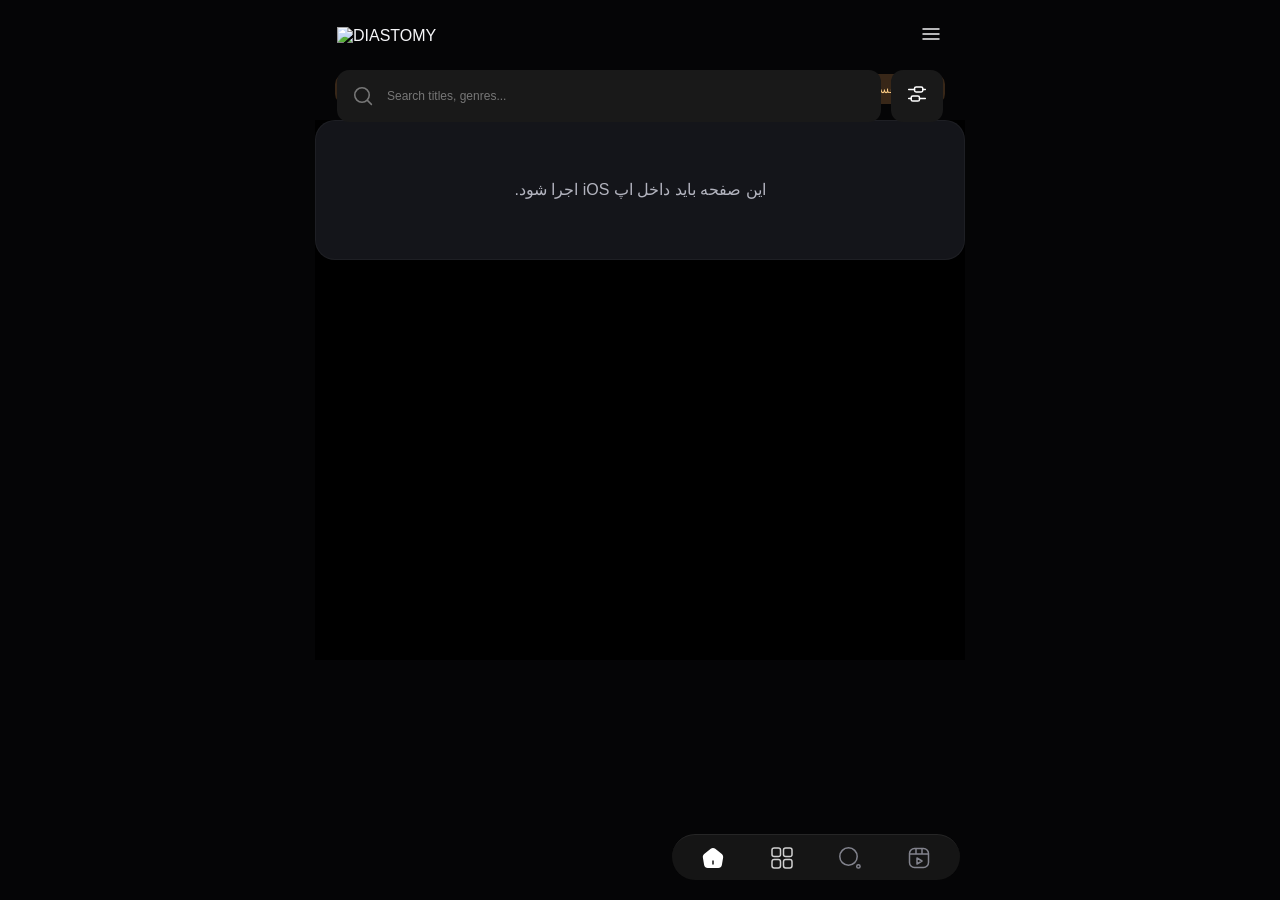
==== Diastomy/Web/index.html @ 2a513460 "Apply PWA layouts to bundled internal screens" ====
<!doctype html>
<html lang="fa" dir="rtl" class="dmf3-active dm-pwa-standalone">
<head>
<meta charset="utf-8"><meta name="viewport" content="width=device-width,initial-scale=1,viewport-fit=cover">
<meta name="color-scheme" content="dark">
<meta http-equiv="Content-Security-Policy" content="default-src 'none'; script-src 'self'; style-src 'self'; font-src 'self'; img-src 'self' https: data:; connect-src 'none'; media-src 'none'; object-src 'none'; base-uri 'none'; form-action 'none'">
<title>دیاستومی</title><link rel="stylesheet" href="app.css"><link rel="stylesheet" href="pwa-source.css"><link rel="stylesheet" href="pwa-pages.css"><link rel="stylesheet" href="pwa-local.css"><script defer src="pwa-shell.js"></script><script defer src="pwa-ui.js"></script><script defer src="app.js"></script>
</head>
<body>
<div id="pwa-sprite" hidden></div><div class="dmf3-root"><div id="pwa-header"></div>
<div id="connection" role="status" hidden>آفلاین هستید؛ صفحات و اطلاعات ذخیره‌شده در دسترس‌اند.</div>
<main id="app" tabindex="-1" aria-live="polite"></main>
<div id="pwa-nav"></div></div>
<div id="toast" role="status" hidden></div>
</body></html>
---- Diastomy/Web/app.css ----
@font-face{font-family:Yekan;src:url('assets/Yekan.woff2') format('woff2');font-display:swap}*{box-sizing:border-box}html{background:#090a0d;color:#f6f6f8;font-family:Yekan,sans-serif;-webkit-text-size-adjust:100%}body{margin:0}button,input,select,textarea{font:inherit}a{color:inherit;text-decoration:none}button,a,input,select,textarea{-webkit-tap-highlight-color:transparent}button,a{touch-action:manipulation}button{cursor:pointer}header{height:calc(66px + env(safe-area-inset-top));padding:calc(14px + env(safe-area-inset-top)) 22px 14px;display:flex;align-items:center;justify-content:space-between;background:#090a0df2;position:sticky;top:0;z-index:5;border-bottom:1px solid #ffffff09}.logo{width:108px;height:28px;object-fit:contain}.header-actions{display:flex;gap:22px;font-size:28px}main{max-width:1100px;margin:auto;min-height:65vh;padding:20px 20px calc(105px + env(safe-area-inset-bottom))}nav{position:fixed;z-index:8;bottom:0;left:0;right:0;display:flex;justify-content:space-around;padding:11px 7px calc(10px + env(safe-area-inset-bottom));background:#101115f5;border-top:1px solid #ffffff12;backdrop-filter:blur(18px)}nav a{display:grid;gap:3px;justify-items:center;font-size:25px;color:#82838d;min-width:58px}nav span{font-size:11px}nav a.active{color:#f4f4f6}nav a.active:first-letter{color:#dd0202}h1{font-size:26px;margin:0 0 20px}h2{font-size:19px;margin:28px 0 14px}h3{font-size:16px}p{line-height:1.9;color:#b3b4bf}small,.muted{color:#9698a8}.hero{display:flex;overflow:auto;scroll-snap-type:x mandatory;gap:15px;margin:0 -6px 28px;scrollbar-width:none}.hero-item{flex:0 0 90%;height:430px;position:relative;overflow:hidden;border-radius:25px;scroll-snap-align:center;background:linear-gradient(120deg,#3d0d15,#131825)}.hero-item>img{width:100%;height:100%;object-fit:cover}.hero-copy{position:absolute;inset:auto 0 0;padding:80px 22px 24px;background:linear-gradient(transparent,#08090ae8 55%)}.hero-copy h2{margin:0 0 9px;font-size:27px}.badge{display:inline-block;background:#ffffff16;padding:3px 9px;border-radius:7px;font-size:12px;color:#d5d5dd}.rail{display:flex;overflow:auto;gap:13px;padding-bottom:8px;scrollbar-width:none}.card{display:block;flex:0 0 135px;min-width:0}.poster{width:100%;aspect-ratio:2/3;background:linear-gradient(145deg,#28262b,#15151a);border-radius:14px;overflow:hidden}.poster img{width:100%;height:100%;object-fit:cover;display:block}.card-title{font-size:13px;line-height:1.7;display:block;margin-top:8px;overflow:hidden;text-overflow:ellipsis;white-space:nowrap}.meta{font-size:12px;color:#989aa6;margin:4px 0}.rating{color:#f3c668}.grid{display:grid;grid-template-columns:repeat(3,minmax(0,1fr));gap:20px 12px}.grid .card{width:100%}.chips{display:flex;gap:8px;flex-wrap:wrap;margin:15px 0 24px}.chip,.button,button{border:1px solid #ffffff12;border-radius:12px;padding:11px 16px;background:#1b1c22;color:#f2f2f4;text-align:center}.chip.active,.primary{background:#dd0202!important;border-color:#dd0202!important;color:#fff}.button{display:inline-block}.wide{width:100%;margin:8px 0}.actions{display:flex;gap:10px;flex-wrap:wrap}.actions>*{flex:1}form{display:grid;gap:14px;margin:18px 0}label{display:grid;gap:8px;font-size:14px}input,select,textarea{width:100%;border:1px solid #ffffff18;background:#16171d;color:#fff;border-radius:12px;padding:14px;outline-offset:3px}input:focus,select:focus,textarea:focus{outline:2px solid #dd0202}textarea{min-height:110px}input[type=checkbox]{width:auto}input[type=password],input[type=email],input[type=tel]{direction:ltr;text-align:right}.empty,.panel{background:#14151a;border:1px solid #ffffff0b;border-radius:20px;padding:22px;margin:16px 0}.empty{text-align:center;padding:38px 20px}.error{color:#ff9494}.status{font-size:13px;padding:10px 0;color:#a6a8b4}.detail-banner{width:calc(100% + 40px);height:330px;margin:-20px -20px 0;object-fit:cover;mask-image:linear-gradient(#000 65%,transparent)}.detail-heading{margin-top:-45px;position:relative}.description{white-space:pre-line}.person{width:92px;flex:0 0 92px;text-align:center}.person img{width:90px;height:90px;border-radius:50%;object-fit:cover;background:#24252b}.menu{display:grid;gap:10px}.menu a{padding:18px;border:1px solid #ffffff0b;background:#15161c;border-radius:14px}.row{display:flex;align-items:center;justify-content:space-between;gap:10px}.message{padding:15px;background:#20212a;border-radius:15px;margin:10px 0}.message.operator{background:#351318}.message p{margin:5px 0;white-space:pre-wrap;color:#e7e7ed}.back{display:inline-block;margin-bottom:18px;color:#c1c2cb}#connection{font-size:12px;padding:8px 18px;background:#382718;color:#f8c982}#toast{position:fixed;bottom:calc(95px + env(safe-area-inset-bottom));left:20px;right:20px;z-index:12;background:#35363f;border:1px solid #ffffff20;border-radius:14px;padding:16px;text-align:center}button:disabled{opacity:.5}.loading{height:300px;background:linear-gradient(100deg,#15161b,#20212a,#15161b);border-radius:22px}details{margin:12px 0;border:1px solid #ffffff12;border-radius:14px;padding:16px}summary{cursor:pointer}.season{display:grid;gap:10px;margin-top:12px}.device{padding:13px 0;border-bottom:1px solid #ffffff0c}.avatar{width:60px;height:60px;border-radius:50%;object-fit:cover}.check{display:flex;gap:10px;align-items:center}.footer-note{font-size:12px;margin-top:28px}.search-form{grid-template-columns:1fr auto}.search-form input{min-width:0}@media(min-width:700px){.grid{grid-template-columns:repeat(5,minmax(0,1fr))}.hero-item{flex-basis:55%;height:440px}.card{flex-basis:165px}main{padding-top:30px}nav{max-width:650px;margin:auto;border-radius:22px 22px 0 0}.detail-banner{height:450px}.form-panel{max-width:480px;margin:auto}}@media(prefers-reduced-motion:no-preference){.loading{animation:pulse 1.3s infinite alternate}@keyframes pulse{to{opacity:.4}}}
---- Diastomy/Web/pwa-source.css ----
/* Independent namespace: old coverflow/PWA patches cannot own this rail. */
.nyx-prime-hero{--peek:5vw;--gap:12px;position:relative;width:100%;margin:12px 0 24px;color:#fff;font-family:inherit;direction:ltr;isolation:isolate}
.nyx-prime-hero *{box-sizing:border-box}
.nyx-prime-hero .nyx-prime-rail{position:relative;display:flex;gap:var(--gap);width:100%;margin:0;padding:14px var(--peek) 18px;list-style:none;overflow-x:auto;overflow-y:hidden;scroll-snap-type:x mandatory;scroll-padding-inline:var(--peek);overscroll-behavior-x:contain;touch-action:pan-x pan-y;direction:ltr;scrollbar-width:none;-webkit-overflow-scrolling:touch}
.nyx-prime-rail::-webkit-scrollbar{display:none}
.nyx-prime-hero .nyx-prime-slide{position:relative;flex:0 0 100%;min-width:0;margin:0;padding:0;scroll-snap-align:center;scroll-snap-stop:always;list-style:none}
.nyx-prime-hero .nyx-prime-card{position:relative;display:block;width:100%;height:clamp(310px,77vw,510px);overflow:hidden;border-radius:20px;background:#020914;color:#fff;text-decoration:none;box-shadow:0 8px 16px rgba(0,0,0,.36),inset 0 0 0 1px rgba(255,255,255,.07);-webkit-user-select:none;user-select:none;-webkit-user-drag:none}
.nyx-prime-hero .nyx-prime-picture{position:absolute;inset:0;display:block}
.nyx-prime-hero .nyx-prime-picture img{display:block;width:100%;height:100%;object-fit:cover;object-position:center 30%;pointer-events:none}
.nyx-prime-hero .nyx-prime-shade{position:absolute;inset:0;pointer-events:none;background:linear-gradient(0deg,#020914 0%,rgba(2,9,20,.98) 12%,rgba(2,9,20,.76) 31%,rgba(2,9,20,.22) 53%,transparent 74%),linear-gradient(90deg,rgba(2,9,20,.18),transparent 60%);border-radius:inherit;box-shadow:inset 0 0 0 1px rgba(255,255,255,.05)}
.nyx-prime-hero .nyx-prime-copy{position:absolute;bottom:22px;left:20px;right:20px;display:flex;flex-direction:column;align-items:flex-start;gap:13px;text-align:left}
.nyx-prime-hero .nyx-prime-copy h2{max-width:calc(100% - 64px);margin:0;color:#fff;font-size:clamp(25px,6.3vw,44px);font-weight:800;line-height:1.14;letter-spacing:-.6px;text-wrap:balance;text-shadow:0 2px 8px rgba(0,0,0,.3)}
.nyx-prime-hero .nyx-prime-brand{position:absolute;right:18px;bottom:119px;width:66px;height:auto;object-fit:contain;opacity:.95;pointer-events:none}
.nyx-prime-hero .nyx-prime-meta{display:flex;flex-wrap:wrap;align-items:center;gap:8px 11px;color:#b7bac1;font-size:clamp(11px,3.15vw,17px);line-height:1.45}
.nyx-prime-hero .nyx-prime-age{display:inline-flex;align-items:center;justify-content:center;padding:1px 6px;border-radius:5px;background:#363c46;color:#f5f5f5;font-weight:700}
.nyx-prime-hero .nyx-prime-premium{display:flex;align-items:center;gap:8px;color:#f4f4f5;font-size:clamp(13px,3.65vw,19px);line-height:1.3}
.nyx-prime-hero .nyx-prime-check{display:inline-flex;align-items:center;justify-content:center;width:19px;height:19px;border-radius:50%;background:#168bff;color:#02172e;font-family:Arial,sans-serif;font-size:15px;font-weight:900}
.nyx-prime-hero .nyx-prime-dots{display:flex;justify-content:center;align-items:center;gap:8px;min-height:22px;direction:ltr}
.nyx-prime-hero .nyx-prime-dot{appearance:none;display:block;width:8px;height:8px;min-width:8px;margin:0;padding:0;border:0;border-radius:20px;background:#5b6470;cursor:pointer;transition:width .22s ease,background .22s ease}
.nyx-prime-hero .nyx-prime-dot[aria-current=true]{width:26px;background:#fff}
.nyx-prime-hero .nyx-prime-arrow{position:absolute;top:45%;width:40px;height:48px;border:1px solid #ffffff24;border-radius:12px;background:#020914a6;color:#fff;font-size:32px;line-height:1;cursor:pointer}
.nyx-prime-prev{left:12px}.nyx-prime-next{right:12px}
.nyx-prime-rail:focus-visible,.nyx-prime-card:focus-visible,.nyx-prime-dot:focus-visible{outline:2px solid #168bff;outline-offset:3px}
@media(max-width:767px){.nyx-prime-hero .nyx-prime-arrow{display:none}}
@media(min-width:768px){.nyx-prime-hero{--peek:9vw;--gap:20px}.nyx-prime-hero .nyx-prime-card{height:clamp(380px,40vw,620px);border-radius:26px}.nyx-prime-hero .nyx-prime-copy{left:38px;right:38px;bottom:35px;gap:18px}.nyx-prime-hero .nyx-prime-copy h2{font-size:clamp(36px,4.6vw,68px)}.nyx-prime-hero .nyx-prime-brand{width:95px;right:38px;bottom:145px}}
@media(prefers-reduced-motion:reduce){.nyx-prime-hero .nyx-prime-dot{transition:none}}

/* V8.1: reference proportions, neutral edges and Latin numerals. */
@font-face{font-family:NyxHeroInter;src:url("/static/public/assets/fonts/Inter.woff2") format('woff2');font-weight:100 900;font-style:normal;font-display:swap}
html.dm-pwa-standalone .nyx-prime-hero{font-family:NyxHeroInter,Arial,sans-serif}
html.dm-pwa-standalone .nyx-prime-hero .nyx-prime-card{box-shadow:none;border:0}
html.dm-pwa-standalone .nyx-prime-hero .nyx-prime-shade{box-shadow:none;background:linear-gradient(0deg,#020914 0%,rgba(2,9,20,.96) 15%,rgba(2,9,20,.58) 38%,rgba(2,9,20,.08) 62%,transparent 80%)}
html.dm-pwa-standalone .nyx-prime-hero .nyx-prime-copy h2{text-shadow:none;font-family:NyxHeroInter,Arial,sans-serif;font-weight:800;letter-spacing:-.7px}
html.dm-pwa-standalone .nyx-prime-hero .nyx-prime-meta{font-family:NyxHeroInter,Arial,sans-serif;font-variant-numeric:lining-nums tabular-nums;font-weight:400}
html.dm-pwa-standalone .nyx-prime-hero .nyx-prime-dot{width:var(--dot-width,5px);min-width:0;height:var(--dot-height,5px);background:var(--dot-color,#5b6470);transition:width .12s linear,height .12s linear,background .12s linear}
html.dm-pwa-standalone .nyx-prime-hero .nyx-prime-dot[aria-current=true]{width:var(--dot-width,18px);background:var(--dot-color,#fff)}
@media(max-width:767px){
html.dm-pwa-standalone .nyx-prime-hero{--peek:2.5vw;--gap:10px;margin:8px 0 22px}
html.dm-pwa-standalone .nyx-prime-hero .nyx-prime-rail{padding-top:0;padding-bottom:8px}
html.dm-pwa-standalone .nyx-prime-hero .nyx-prime-card{height:auto;aspect-ratio:1.48;border-radius:16px}
html.dm-pwa-standalone .nyx-prime-hero .nyx-prime-picture img{object-position:center 35%}
html.dm-pwa-standalone .nyx-prime-hero .nyx-prime-copy{left:16px;right:16px;bottom:18px;gap:7px}
html.dm-pwa-standalone .nyx-prime-hero .nyx-prime-copy h2{font-size:clamp(22px,6.7vw,34px);line-height:1.13;max-width:calc(100% - 52px);display:-webkit-box;-webkit-box-orient:vertical;-webkit-line-clamp:2;overflow:hidden}
html.dm-pwa-standalone .nyx-prime-hero .nyx-prime-meta{gap:5px 8px;font-size:clamp(9px,2.8vw,14px);line-height:1.25}
html.dm-pwa-standalone .nyx-prime-hero .nyx-prime-age{padding:1px 4px;border-radius:3px}
html.dm-pwa-standalone .nyx-prime-hero .nyx-prime-premium{font-size:clamp(10px,3vw,15px);gap:6px}
html.dm-pwa-standalone .nyx-prime-hero .nyx-prime-check{width:13px;height:13px;font-size:11px}
html.dm-pwa-standalone .nyx-prime-hero .nyx-prime-brand{right:16px;bottom:68px;width:52px}
html.dm-pwa-standalone .nyx-prime-hero .nyx-prime-dots{gap:6px;min-height:20px}
}
/* V8.3 standalone full-bleed hero. The lower edge merges into the page. */
html.dm-pwa-standalone body[data-page="home"] .nyx-prime-hero{--peek:0px!important;--gap:0px!important;--nyx-hero-bg:#000;width:100vw!important;max-width:none!important;position:relative!important;left:auto!important;margin-left:calc(50% - 50vw)!important;margin-right:calc(50% - 50vw)!important;margin-top:8px!important;margin-bottom:24px!important;padding:0!important;background:var(--nyx-hero-bg)!important;border:0!important;box-shadow:none!important;overflow:hidden!important}
html.dm-pwa-standalone body[data-page="home"] .nyx-prime-hero .nyx-prime-rail{width:100%!important;max-width:none!important;gap:0!important;padding:0!important;margin:0!important;scroll-padding:0!important;align-items:stretch!important;background:transparent!important}
html.dm-pwa-standalone body[data-page="home"] .nyx-prime-hero .nyx-prime-slide{flex:0 0 100%!important;width:100%!important;min-width:100%!important;max-width:100%!important;margin:0!important;padding:0!important;transform:none!important}
html.dm-pwa-standalone body[data-page="home"] .nyx-prime-hero .nyx-prime-card{height:clamp(300px,72vw,560px)!important;aspect-ratio:auto!important;width:100%!important;margin:0!important;border:0!important;border-radius:0!important;background:transparent!important;box-shadow:none!important;outline:none!important}
html.dm-pwa-standalone body[data-page="home"] .nyx-prime-hero .nyx-prime-card:focus-visible{outline:2px solid #168bff!important;outline-offset:-2px!important}
html.dm-pwa-standalone body[data-page="home"] .nyx-prime-hero .nyx-prime-picture{inset:0 0 0!important;border-radius:20px 20px 0 0!important;overflow:hidden!important;-webkit-mask-image:linear-gradient(to bottom,#000 0%,#000 35%,rgba(0,0,0,.8) 58%,rgba(0,0,0,.18) 82%,transparent 100%)!important;mask-image:linear-gradient(to bottom,#000 0%,#000 35%,rgba(0,0,0,.8) 58%,rgba(0,0,0,.18) 82%,transparent 100%)!important}
html.dm-pwa-standalone body[data-page="home"] .nyx-prime-hero .nyx-prime-picture img{width:100%!important;height:100%!important;object-fit:cover!important;object-position:center 28%!important;border:0!important;box-shadow:none!important;border-radius:inherit!important}
html.dm-pwa-standalone body[data-page="home"] .nyx-prime-hero .nyx-prime-shade{border-radius:20px 20px 0 0!important;border:0!important;box-shadow:none!important;background:linear-gradient(90deg,rgba(0,0,0,.32),transparent 22%,transparent 78%,rgba(0,0,0,.30)),linear-gradient(0deg,#000 0%,rgba(0,0,0,.8) 18%,rgba(0,0,0,.15) 52%,transparent 78%)!important}
html.dm-pwa-standalone body[data-page="home"] .nyx-prime-hero .nyx-prime-copy{left:20px!important;right:20px!important;bottom:13px!important;gap:8px!important}
html.dm-pwa-standalone body[data-page="home"] .nyx-prime-hero .nyx-prime-copy h2{max-width:calc(100% - 65px)!important;font-size:clamp(24px,6.5vw,42px)!important;line-height:1.1!important;letter-spacing:-.7px!important;font-weight:800!important;text-shadow:none!important;display:-webkit-box!important;-webkit-line-clamp:2!important;-webkit-box-orient:vertical!important;overflow:hidden!important}
html.dm-pwa-standalone body[data-page="home"] .nyx-prime-hero .nyx-prime-brand{right:19px!important;bottom:108px!important;width:62px!important;filter:none!important}
html.dm-pwa-standalone body[data-page="home"] .nyx-prime-hero .nyx-prime-meta{font-size:clamp(10px,2.8vw,15px)!important;line-height:1.3!important;gap:6px 9px!important}
html.dm-pwa-standalone body[data-page="home"] .nyx-prime-hero .nyx-prime-premium{font-size:clamp(12px,3.4vw,18px)!important;gap:7px!important}
html.dm-pwa-standalone body[data-page="home"] .nyx-prime-hero .nyx-prime-check{width:16px!important;height:16px!important;font:900 13px/1 Arial,sans-serif!important;color:#001830!important}
html.dm-pwa-standalone body[data-page="home"] .nyx-prime-hero .nyx-prime-dots{min-height:30px!important;background:#000!important;gap:7px!important;margin:0!important}
.nyx-prime-trend{display:none}
html.dm-pwa-standalone body[data-page="home"] .nyx-prime-trend{display:flex!important;align-items:center!important;gap:8px!important;width:100%!important;font-size:11px!important;line-height:1.35!important}
html.dm-pwa-standalone body[data-page="home"] .nyx-prime-trend b{flex:none!important;padding:3px 6px!important;border-radius:5px!important;background:#fff!important;color:#000!important;font:800 10px/1.2 NyxHeroInter,Arial,sans-serif!important}
html.dm-pwa-standalone body[data-page="home"] .nyx-prime-trend span{color:#2fdf96!important;white-space:nowrap!important;overflow:hidden!important;text-overflow:ellipsis!important}

/* V8.8: rectangular artwork behind a dark frame with a rounded opening.
   The surrounding dark band overlays the SAME artwork; no clipped poster or glow copy. */
html.dm-pwa-standalone body[data-page="home"] .nyx-prime-hero .nyx-prime-card{width:100%!important;margin:0!important;overflow:hidden!important;border-radius:0!important;isolation:isolate;}
html.dm-pwa-standalone body[data-page="home"] .nyx-prime-hero .nyx-prime-picture{inset:0!important;border-radius:0!important;overflow:hidden!important;}
html.dm-pwa-standalone body[data-page="home"] .nyx-prime-hero .nyx-prime-picture img{border-radius:0!important;}
html.dm-pwa-standalone body[data-page="home"] .nyx-prime-hero .nyx-prime-shade{border-radius:0!important;}
html.dm-pwa-standalone body[data-page="home"] .nyx-prime-hero .nyx-prime-shade::before{content:"";position:absolute;inset:10px 10px -60px;border-radius:20px 20px 0 0;box-shadow:0 0 0 80px rgba(0,0,0,.92);pointer-events:none;}
html.dm-pwa-standalone body[data-page="home"] .nyx-prime-hero .nyx-prime-copy{left:30px!important;right:30px!important;}
html.dm-pwa-standalone body[data-page="home"] .nyx-prime-hero .nyx-prime-brand{right:29px!important;}

/* V8.10: draw the entire overlaid border in one SVG surface.
   Masking a box-shadow clips away its outside pixels, so the frame uses no CSS mask. */
html.dm-pwa-standalone body[data-page="home"] .nyx-prime-hero .nyx-prime-shade::before{content:""!important;position:absolute!important;inset:0!important;width:100%!important;height:100%!important;border-radius:0!important;box-shadow:none!important;-webkit-mask-image:none!important;mask-image:none!important;background-image:url("data:image/svg+xml,%3Csvg%20xmlns%3D%22http%3A%2F%2Fwww.w3.org%2F2000%2Fsvg%22%20viewBox%3D%220%200%20400%20400%22%20preserveAspectRatio%3D%22none%22%3E%3Cdefs%3E%3ClinearGradient%20id%3D%22fade%22%20x1%3D%220%22%20y1%3D%220%22%20x2%3D%220%22%20y2%3D%221%22%3E%3Cstop%20offset%3D%220%22%20stop-color%3D%22black%22%20stop-opacity%3D%22.96%22%2F%3E%3Cstop%20offset%3D%22.18%22%20stop-color%3D%22black%22%20stop-opacity%3D%22.96%22%2F%3E%3Cstop%20offset%3D%22.40%22%20stop-color%3D%22black%22%20stop-opacity%3D%22.5%22%2F%3E%3Cstop%20offset%3D%22.68%22%20stop-color%3D%22black%22%20stop-opacity%3D%220%22%2F%3E%3C%2FlinearGradient%3E%3C%2Fdefs%3E%3Cpath%20fill%3D%22url%28%23fade%29%22%20fill-rule%3D%22evenodd%22%20d%3D%22M0%200H400V400H0Z%20M30%2010H370Q390%2010%20390%2030V410H10V30Q10%2010%2030%2010Z%22%2F%3E%3C%2Fsvg%3E")!important;background-size:100% 100%!important;background-repeat:no-repeat!important;pointer-events:none!important;}

/* V8.12: disable all old shared header/hero ambient layers;
   own the neutral light inside the hero so it cannot illuminate the header. */
html.dm-pwa-standalone body[data-page="home"] main{background:#000!important;}
html.dm-pwa-standalone body[data-page="home"] .dm-home-intro-v19,
html.dm-pwa-standalone body[data-page="home"] .dm-home-hero-bridge{background:transparent!important;box-shadow:none!important;}
html.dm-pwa-standalone body[data-page="home"] .dm-home-intro-v19::before,
html.dm-pwa-standalone body[data-page="home"] .dm-home-intro-v19::after,
html.dm-pwa-standalone body[data-page="home"] .dm-home-shell-v3::before,
html.dm-pwa-standalone body[data-page="home"] .dm-home-shell-v3::after,
html.dm-pwa-standalone body[data-page="home"] .dm-home-hero-bridge::before,
html.dm-pwa-standalone body[data-page="home"] .dm-home-hero-bridge::after{content:none!important;display:none!important;background:none!important;box-shadow:none!important;filter:none!important;}
html.dm-pwa-standalone body[data-page="home"] .nyx-prime-hero::before{content:""!important;display:block!important;position:absolute!important;inset:0 0 auto!important;height:18px!important;z-index:2!important;pointer-events:none!important;background:radial-gradient(ellipse at 50% 0%,rgba(255,255,255,.07),transparent 72%)!important;filter:none!important;box-shadow:none!important;}

/* V8.13: lower brand, compact premium text, font-independent checkmark. */
.nyx-prime-check-svg{display:none;}
html.dm-pwa-standalone body[data-page="home"] .nyx-prime-hero .nyx-prime-brand{bottom:53px!important;}
html.dm-pwa-standalone body[data-page="home"] .nyx-prime-hero .nyx-prime-premium{font-family:NyxHeroInter,Arial,sans-serif!important;font-size:clamp(11px,3vw,16px)!important;line-height:1.35!important;gap:7px!important;}
html.dm-pwa-standalone body[data-page="home"] .nyx-prime-hero .nyx-prime-check{width:14px!important;height:14px!important;min-width:14px!important;flex:0 0 14px!important;padding:0!important;overflow:visible!important;background:transparent!important;}
html.dm-pwa-standalone body[data-page="home"] .nyx-prime-hero .nyx-prime-check-glyph{display:none!important;}
html.dm-pwa-standalone body[data-page="home"] .nyx-prime-hero .nyx-prime-check-svg{display:block!important;width:14px!important;height:14px!important;min-width:14px!important;opacity:1!important;visibility:visible!important;transform:none!important;filter:none!important;}
html.dm-pwa-standalone body[data-page="home"] .nyx-prime-hero .nyx-prime-check-svg path{fill:none!important;stroke:#001830!important;stroke-width:2.4!important;opacity:1!important;visibility:visible!important;}
html.dm-pwa-standalone body[data-page="home"] .nyx-prime-hero .nyx-prime-check-svg circle{fill:#168bff!important;opacity:1!important;}

/* Keep long catalogue titles inside the mobile hero, independent of old layout variants. */
@media(max-width:767px){
html body[data-page=home] section.nyx-prime-hero.nyx-prime-hero .nyx-prime-card .nyx-prime-copy{position:absolute!important;inset:auto 24px 18px!important;width:auto!important;max-width:none!important;height:auto!important;min-height:0!important;max-height:none!important;margin:0!important;padding:0!important;transform:none!important;display:flex!important;flex-direction:column!important;align-items:flex-start!important;gap:6px!important;text-align:left!important}
html body[data-page=home] section.nyx-prime-hero.nyx-prime-hero .nyx-prime-card .nyx-prime-copy h2{position:static!important;inset:auto!important;width:100%!important;max-width:100%!important;height:auto!important;min-height:0!important;max-height:2.4em!important;margin:0!important;padding:0!important;font-size:clamp(18px,5.3vw,24px)!important;line-height:1.18!important;letter-spacing:-.35px!important;white-space:normal!important;overflow-wrap:anywhere!important;text-overflow:clip!important;display:-webkit-box!important;-webkit-box-orient:vertical!important;-webkit-line-clamp:2!important;overflow:hidden!important;text-wrap:balance!important}
html body[data-page=home] section.nyx-prime-hero.nyx-prime-hero .nyx-prime-card .nyx-prime-copy :is(.nyx-prime-meta,.nyx-prime-trend,.nyx-prime-premium){position:static!important;inset:auto!important;width:auto!important;max-width:100%!important;height:auto!important;margin:0!important;padding:0!important;display:flex!important;align-items:center!important;gap:5px!important;line-height:1.35!important}
html body[data-page=home] section.nyx-prime-hero.nyx-prime-hero .nyx-prime-card .nyx-prime-meta{flex-wrap:wrap!important;font-size:10px!important}
html body[data-page=home] section.nyx-prime-hero.nyx-prime-hero .nyx-prime-card .nyx-prime-genres{min-width:0!important;max-width:100%!important;overflow:hidden!important;font-size:inherit!important}
html body[data-page=home] section.nyx-prime-hero.nyx-prime-hero .nyx-prime-card .nyx-prime-trend{font-size:10px!important;flex-wrap:wrap!important}
html body[data-page=home] section.nyx-prime-hero.nyx-prime-hero .nyx-prime-card .nyx-prime-premium{max-width:calc(100% - 72px)!important;font-size:11px!important;white-space:normal!important}
html body[data-page=home] section.nyx-prime-hero.nyx-prime-hero .nyx-prime-card .nyx-prime-brand{right:24px!important;bottom:20px!important;width:62px!important;height:auto!important}
}
@media(max-width:767px){
html body[data-page=home] section.nyx-prime-hero.nyx-prime-hero .nyx-prime-rail{box-sizing:border-box!important;gap:16px!important;padding:0!important;scroll-padding:0!important;scroll-snap-type:x mandatory!important;direction:ltr!important}
html body[data-page=home] section.nyx-prime-hero.nyx-prime-hero .nyx-prime-slide{box-sizing:border-box!important;flex:0 0 100%!important;width:100%!important;min-width:0!important;max-width:none!important;scroll-snap-align:center!important;scroll-snap-stop:always!important}
html body[data-page=home] section.nyx-prime-hero.nyx-prime-hero .nyx-prime-card{border-radius:20px!important;overflow:hidden!important;isolation:isolate!important;-webkit-mask-image:-webkit-radial-gradient(white,black)}
}

@media(max-width:767px){html body[data-page=home] section.nyx-prime-hero.nyx-prime-hero .nyx-prime-shade::before{content:none!important;display:none!important}}

@font-face{font-family:DM Yekan;src:url("/static/public/assets/fonts/YekanBakhFaNum-VF.woff2") format("woff2");font-style:normal;font-weight:100 900;font-display:swap}.dmf3-root{display:none}@media(max-width:767px){html.dmf3-active,html.dmf3-active body{margin:0!important;padding:0!important;background:#000!important;color:#fff!important;overflow-x:hidden!important}html.dmf3-active body:is([data-page=home],[data-page=search]){font-family:DM Yekan,Tahoma,Arial,sans-serif!important;padding-bottom:0!important}html.dmf3-active body:is([data-page=home],[data-page=search])>header,html.dmf3-active body:is([data-page=home],[data-page=search])>footer,html.dmf3-active body:is([data-page=home],[data-page=search]) .dmn-figma-wrap,html.dmf3-active body:is([data-page=home],[data-page=search]) .dm-pwa-v54-footer,html.dmf3-active body:is([data-page=home],[data-page=search]) .dm-pwa-footer-v4,html.dmf3-active body:is([data-page=home],[data-page=search]) .dm54-footer{display:none!important}html.dmf3-active body:is([data-page=home],[data-page=search]) main{display:block!important;margin:0!important;padding:0!important;background:#000!important;overflow:visible!important;width:100%!important;max-width:none!important}html.dmf3-active body:is([data-page=home],[data-page=search]) .dmf3-root{display:block!important;position:relative!important;width:100%!important;max-width:430px!important;min-height:100vh!important;margin:0 auto!important;padding:env(safe-area-inset-top,0px) 0 0!important;background:#000!important;overflow:hidden!important;isolation:isolate!important;box-sizing:border-box!important}html.dmf3-active body:is([data-page=home],[data-page=search]) .dmf3-root *{box-sizing:border-box}html.dmf3-active body:is([data-page=home],[data-page=search]) .dmf3-header{display:block!important;position:relative!important;width:100%!important;height:104px!important;margin:0!important;padding:0!important;background:#000!important;z-index:30!important}html.dmf3-active body:is([data-page=home],[data-page=search]) .dmf3-logo{display:block!important;position:absolute!important;left:16px!important;top:4px!important;width:106px!important;height:18px!important;max-width:none!important;object-fit:fill!important}html.dmf3-active body:is([data-page=home],[data-page=search]) .dmf3-menu{display:grid!important;place-items:center!important;position:absolute!important;right:16px!important;top:1px!important;width:24px!important;height:24px!important;margin:0!important;padding:0!important;border:0!important;background:transparent!important;color:#fff!important}html.dmf3-active body:is([data-page=home],[data-page=search]) .dmf3-menu svg{display:block!important;width:24px!important;height:24px!important}html.dmf3-active body:is([data-page=home],[data-page=search]) .dmf3-search-row{display:flex!important;position:absolute!important;left:16px!important;right:16px!important;top:48px!important;height:36px!important;gap:8px!important;direction:ltr!important}html.dmf3-active body:is([data-page=home],[data-page=search]) .dmf3-search{display:flex!important;align-items:center!important;gap:10px!important;flex:1 1 auto!important;height:36px!important;min-width:0!important;padding:0 16px!important;border:1px solid #d40000!important;border-radius:999px!important;background:#151515!important;color:#8f8f95!important;box-shadow:none!important;text-align:left!important}html.dmf3-active body:is([data-page=home],[data-page=search]) .dmf3-search svg{display:block!important;width:24px!important;height:24px!important;flex:none!important;color:#fff!important}html.dmf3-active body:is([data-page=home],[data-page=search]) .dmf3-search span{display:block!important;overflow:hidden!important;text-overflow:ellipsis!important;white-space:nowrap!important;color:#8f8f95!important;font-family:-apple-system,BlinkMacSystemFont,SF Pro Text,Arial,sans-serif!important;font-size:11px!important;font-weight:400!important;line-height:15px!important}html.dmf3-active body:is([data-page=home],[data-page=search]) .dmf3-filter{display:grid!important;place-items:center!important;flex:0 0 52px!important;width:52px!important;height:36px!important;margin:0!important;padding:0!important;border:1px solid #d40000!important;border-radius:999px!important;background:#151515!important;color:#fff!important;box-shadow:none!important}html.dmf3-active body:is([data-page=home],[data-page=search]) .dmf3-filter svg{display:block!important;width:20px!important;height:20px!important}html.dmf3-active body:is([data-page=home],[data-page=search]) .dmf3-root .nyx-prime-hero{--peek:0px!important;--gap:0px!important;display:block!important;position:relative!important;left:auto!important;width:100vw!important;max-width:none!important;height:273px!important;min-height:273px!important;max-height:273px!important;margin:0 0 20px calc(50% - 50vw)!important;padding:0!important;background:#000!important;border:0!important;overflow:hidden!important;isolation:isolate!important}html.dmf3-active body:is([data-page=home],[data-page=search]) .dmf3-root .nyx-prime-hero:before{display:none!important;content:none!important}html.dmf3-active body:is([data-page=home],[data-page=search]) .dmf3-root .nyx-prime-rail{display:flex!important;align-items:flex-start!important;position:relative!important;width:100%!important;height:250px!important;margin:0!important;padding:0!important;gap:0!important;overflow-x:auto!important;overflow-y:hidden!important;scroll-snap-type:x mandatory!important;scroll-padding:0!important;scrollbar-width:none!important;direction:ltr!important}html.dmf3-active body:is([data-page=home],[data-page=search]) .dmf3-root .nyx-prime-rail::-webkit-scrollbar{display:none!important}html.dmf3-active body:is([data-page=home],[data-page=search]) .dmf3-root .nyx-prime-slide{position:relative!important;inset:auto!important;flex:0 0 100%!important;width:100%!important;min-width:100%!important;max-width:100%!important;height:250px!important;min-height:250px!important;max-height:250px!important;margin:0!important;padding:0!important;opacity:1!important;visibility:visible!important;transform:none!important;scroll-snap-align:center!important}html.dmf3-active body:is([data-page=home],[data-page=search]) .dmf3-root .nyx-prime-card{display:block!important;position:relative!important;width:100%!important;height:250px!important;min-height:250px!important;margin:0!important;border:0!important;border-radius:20px!important;background:#0a0a0b!important;box-shadow:none!important;overflow:hidden!important;transform:none!important}html.dmf3-active body:is([data-page=home],[data-page=search]) .dmf3-root .nyx-prime-picture{position:absolute!important;inset:0!important;border-radius:20px!important;overflow:hidden!important;mask-image:none!important;-webkit-mask-image:none!important}html.dmf3-active body:is([data-page=home],[data-page=search]) .dmf3-root .nyx-prime-picture img{display:block!important;width:100%!important;height:100%!important;object-fit:cover!important;object-position:center 30%!important;border-radius:20px!important;transform:none!important}html.dmf3-active body:is([data-page=home],[data-page=search]) .dmf3-root .nyx-prime-shade{position:absolute!important;inset:0!important;border:0!important;border-radius:20px!important;box-shadow:none!important;background:linear-gradient(180deg,#0000 28%,#0000000f 46%,#0009 74%,#000000f7),linear-gradient(90deg,rgba(0,0,0,.22),transparent 52%)!important}html.dmf3-active body:is([data-page=home],[data-page=search]) .dmf3-root .nyx-prime-shade:before{display:none!important;content:none!important}html.dmf3-active body:is([data-page=home],[data-page=search]) .dmf3-root .nyx-prime-copy{display:flex!important;flex-direction:column!important;align-items:flex-start!important;position:absolute!important;left:24px!important;right:92px!important;bottom:38px!important;gap:4px!important;text-align:left!important;z-index:5!important}html.dmf3-active body:is([data-page=home],[data-page=search]) .dmf3-root .nyx-prime-copy h2{display:block!important;max-width:270px!important;margin:0 0 1px!important;padding:0!important;color:#fff!important;font-family:-apple-system,BlinkMacSystemFont,SF Pro Display,Arial,sans-serif!important;font-size:24px!important;font-weight:700!important;line-height:29px!important;letter-spacing:-.45px!important;text-shadow:0 1px 4px rgba(0,0,0,.5)!important;white-space:nowrap!important;overflow:hidden!important;text-overflow:ellipsis!important}html.dmf3-active body:is([data-page=home],[data-page=search]) .dmf3-root .nyx-prime-meta{display:flex!important;align-items:center!important;flex-wrap:nowrap!important;gap:0!important;max-width:300px!important;color:#ffffffd1!important;font-family:-apple-system,BlinkMacSystemFont,SF Pro Text,Arial,sans-serif!important;font-size:11px!important;font-weight:400!important;line-height:15px!important;white-space:nowrap!important;overflow:hidden!important}html.dmf3-active body:is([data-page=home],[data-page=search]) .dmf3-root .nyx-prime-meta>span{display:inline-flex!important;align-items:center!important;flex:none!important}html.dmf3-active body:is([data-page=home],[data-page=search]) .dmf3-root .nyx-prime-meta>span+span:before{content:"\b7"!important;margin:0 5px!important;color:#ffffffa8!important}html.dmf3-active body:is([data-page=home],[data-page=search]) .dmf3-root .nyx-prime-age{height:17px!important;padding:0 6px!important;border:0!important;border-radius:6px!important;background:#d40000!important;color:#fff!important;font-weight:700!important;line-height:17px!important}html.dmf3-active body:is([data-page=home],[data-page=search]) .dmf3-root .nyx-prime-age+span:before{display:none!important;content:none!important}html.dmf3-active body:is([data-page=home],[data-page=search]) .dmf3-root .nyx-prime-trend{display:flex!important;align-items:center!important;gap:5px!important;width:100%!important;min-height:14px!important;margin:0!important;font-family:DM Yekan,Tahoma,sans-serif!important;font-size:9px!important;line-height:13px!important;direction:ltr!important;overflow:hidden!important}html.dmf3-active body:is([data-page=home],[data-page=search]) .dmf3-root .nyx-prime-trend b{flex:none!important;padding:1px 6px!important;border-radius:999px!important;background:#fff!important;color:#d40000!important;font:700 9px/13px -apple-system,BlinkMacSystemFont,SF Pro Text,Arial,sans-serif!important}html.dmf3-active body:is([data-page=home],[data-page=search]) .dmf3-root .nyx-prime-trend span{overflow:hidden!important;text-overflow:ellipsis!important;white-space:nowrap!important;color:#d40000!important;direction:rtl!important;font-size:9px!important}html.dmf3-active body:is([data-page=home],[data-page=search]) .dmf3-root .nyx-prime-premium{display:flex!important;align-items:center!important;gap:5px!important;margin:0!important;color:#fff!important;font-family:-apple-system,BlinkMacSystemFont,SF Pro Text,Arial,sans-serif!important;font-size:10px!important;font-weight:400!important;line-height:14px!important;white-space:nowrap!important}html.dmf3-active body:is([data-page=home],[data-page=search]) .dmf3-root .nyx-prime-check{position:relative!important;display:block!important;width:12px!important;height:12px!important;min-width:12px!important;border-radius:50%!important;background:#f55d0b!important;color:#fff!important}html.dmf3-active body:is([data-page=home],[data-page=search]) .dmf3-root .nyx-prime-check>*{display:none!important}html.dmf3-active body:is([data-page=home],[data-page=search]) .dmf3-root .nyx-prime-check:before{content:"\2726"!important;position:absolute!important;left:1px!important;top:-1px!important;font:700 10px/12px Arial,sans-serif!important;color:#fff!important}html.dmf3-active body:is([data-page=home],[data-page=search]) .dmf3-root .nyx-prime-brand{display:block!important;position:absolute!important;right:20px!important;bottom:40px!important;width:70px!important;height:auto!important;z-index:6!important;filter:drop-shadow(0 1px 3px rgba(0,0,0,.55))!important}html.dmf3-active body:is([data-page=home],[data-page=search]) .dmf3-root .nyx-prime-dots{display:flex!important;align-items:center!important;justify-content:center!important;position:absolute!important;left:0!important;right:0!important;bottom:10px!important;height:12px!important;margin:0!important;padding:0!important;gap:7px!important;background:#000!important;z-index:8!important}html.dmf3-active body:is([data-page=home],[data-page=search]) .dmf3-root .nyx-prime-dot{display:block!important;width:4px!important;height:4px!important;margin:0!important;padding:0!important;border:0!important;border-radius:99px!important;background:#ffffff59!important;opacity:1!important}html.dmf3-active body:is([data-page=home],[data-page=search]) .dmf3-root .nyx-prime-dot[aria-current=true]{width:16px!important;height:4px!important;background:#fff!important}html.dmf3-active body:is([data-page=home],[data-page=search]) .dmf3-root .nyx-prime-arrow{display:none!important}html.dmf3-active body:is([data-page=home],[data-page=search]) .dmf3-root .dm-pwa-home-v54{display:block!important;position:relative!important;width:100%!important;margin:0!important;padding:0 0 96px!important;background:#000!important;color:#fff!important;overflow:hidden!important}html.dmf3-active body:is([data-page=home],[data-page=search]) .dmf3-root .dm54-section,html.dmf3-active body:is([data-page=home],[data-page=search]) .dmf3-root .dm54-genres{display:block!important;content-visibility:visible!important;contain:none!important;margin:0 0 20px!important;padding:0!important;overflow:visible!important}html.dmf3-active body:is([data-page=home],[data-page=search]) .dmf3-root .dm54-trending{height:184px!important}html.dmf3-active body:is([data-page=home],[data-page=search]) .dmf3-root .dm54-genres-figma{height:97px!important}html.dmf3-active body:is([data-page=home],[data-page=search]) .dmf3-root .dm54-continue-section{height:139px!important}html.dmf3-active body:is([data-page=home],[data-page=search]) .dmf3-root .dm54-turkish{height:200px!important}html.dmf3-active body:is([data-page=home],[data-page=search]) .dmf3-root .dm54-free{height:201px!important;margin-bottom:28px!important}html.dmf3-active body:is([data-page=home],[data-page=search]) .dmf3-root .dm54-after-figma{min-height:191px!important;margin-bottom:24px!important}html.dmf3-active body:is([data-page=home],[data-page=search]) .dmf3-root .dm54-head{display:flex!important;align-items:flex-start!important;justify-content:space-between!important;width:100%!important;height:25px!important;margin:0!important;padding:0 16px!important;box-sizing:border-box!important;gap:12px!important;direction:rtl!important}html.dmf3-active body:is([data-page=home],[data-page=search]) .dmf3-root .dm54-head h2{margin:0!important;padding:0!important;color:#fff!important;background:none!important;font-family:DM Yekan,Tahoma,sans-serif!important;font-size:16px!important;font-weight:500!important;line-height:25px!important;letter-spacing:0!important;white-space:nowrap!important}html.dmf3-active body:is([data-page=home],[data-page=search]) .dmf3-root .dm54-head h2:before{display:none!important;content:none!important}html.dmf3-active body:is([data-page=home],[data-page=search]) .dmf3-root .dm54-head a{display:block!important;height:auto!important;min-height:0!important;margin:5px 0 0!important;padding:0!important;border:0!important;border-radius:0!important;background:transparent!important;box-shadow:none!important;color:#ffffff80!important;font-family:DM Yekan,Tahoma,sans-serif!important;font-size:10px!important;font-weight:700!important;line-height:16px!important;text-decoration:none!important;white-space:nowrap!important}html.dmf3-active body:is([data-page=home],[data-page=search]) .dmf3-root .dm54-vtrack,html.dmf3-active body:is([data-page=home],[data-page=search]) .dmf3-root .dm54-htrack,html.dmf3-active body:is([data-page=home],[data-page=search]) .dmf3-root .dm54-genre-track{display:flex!important;align-items:flex-start!important;width:100%!important;box-sizing:border-box!important;margin:8px 0 0!important;padding:0 16px!important;gap:8px!important;direction:rtl!important;overflow-x:auto!important;overflow-y:visible!important;scrollbar-width:none!important;scroll-snap-type:x proximity!important;scroll-padding-inline:16px!important;-webkit-overflow-scrolling:touch!important;touch-action:pan-x pan-y!important}html.dmf3-active body:is([data-page=home],[data-page=search]) .dmf3-root .dm54-vtrack::-webkit-scrollbar,html.dmf3-active body:is([data-page=home],[data-page=search]) .dmf3-root .dm54-htrack::-webkit-scrollbar,html.dmf3-active body:is([data-page=home],[data-page=search]) .dmf3-root .dm54-genre-track::-webkit-scrollbar{display:none!important}html.dmf3-active body:is([data-page=home],[data-page=search]) .dmf3-root .dm54-vcard{display:block!important;flex:0 0 96px!important;width:96px!important;min-width:96px!important;max-width:96px!important;height:158px!important;margin:0!important;padding:0!important;direction:ltr!important;text-decoration:none!important;scroll-snap-align:start!important;overflow:visible!important}html.dmf3-active body:is([data-page=home],[data-page=search]) .dmf3-root .dm54-poster{display:block!important;position:relative!important;width:96px!important;height:128px!important;margin:0!important;padding:0!important;border:1px solid rgba(255,255,255,.2)!important;border-radius:8px!important;background:#111!important;box-shadow:none!important;box-sizing:border-box!important;overflow:hidden!important;transform:none!important}html.dmf3-active body:is([data-page=home],[data-page=search]) .dmf3-root .dm54-poster-img{display:block!important;width:100%!important;height:100%!important;object-fit:cover!important;transform:none!important}html.dmf3-active body:is([data-page=home],[data-page=search]) .dmf3-root .dm54-poster:after{content:""!important;display:block!important;position:absolute!important;inset:0!important;z-index:2!important;pointer-events:none!important;border-radius:8px!important;background:linear-gradient(to bottom,transparent 45%,rgba(0,0,0,.8) 100%)!important}html.dmf3-active body:is([data-page=home],[data-page=search]) .dmf3-root .dm54-rating{display:flex!important;align-items:center!important;gap:2px!important;position:absolute!important;inset:4px auto auto 4px!important;z-index:5!important;height:16px!important;min-height:16px!important;margin:0!important;padding:1px 4px!important;border:0!important;border-radius:74px!important;background:#292b33!important;color:#fff!important;box-shadow:0 0 3px #000c!important;box-sizing:border-box!important;font-family:DM Yekan,Tahoma,sans-serif!important;font-size:10px!important;font-weight:600!important;line-height:14px!important}html.dmf3-active body:is([data-page=home],[data-page=search]) .dmf3-root .dm54-rating b{margin:0!important;color:#fff!important;font:600 10px/14px DM Yekan,Tahoma,sans-serif!important}html.dmf3-active body:is([data-page=home],[data-page=search]) .dmf3-root .dm54-rating svg{display:block!important;width:9px!important;height:9px!important;fill:#f5b73a!important}html.dmf3-active body:is([data-page=home],[data-page=search]) .dmf3-root .dm54-poster-brand,html.dmf3-active body:is([data-page=home],[data-page=search]) .dmf3-root .dm54-landscape-brand{display:block!important;position:absolute!important;right:3px!important;bottom:4px!important;z-index:5!important;width:20px!important;height:14px!important;overflow:hidden!important;opacity:1!important;border-radius:3px!important}html.dmf3-active body:is([data-page=home],[data-page=search]) .dmf3-root .dm54-poster-brand img,html.dmf3-active body:is([data-page=home],[data-page=search]) .dmf3-root .dm54-landscape-brand img{display:block!important;position:absolute!important;left:0!important;top:2px!important;width:85px!important;height:14px!important;max-width:none!important;object-fit:fill!important}html.dmf3-active body:is([data-page=home],[data-page=search]) .dmf3-root .dm54-vmeta{display:block!important;width:96px!important;height:30px!important;margin:0!important;padding:4px 2px 0!important;box-sizing:border-box!important;overflow:hidden!important;text-align:left!important}html.dmf3-active body:is([data-page=home],[data-page=search]) .dmf3-root .dm54-vmeta strong{display:block!important;width:100%!important;margin:0!important;color:#fff!important;font-family:-apple-system,BlinkMacSystemFont,SF Pro Text,Arial,sans-serif!important;font-size:9px!important;font-weight:700!important;line-height:11px!important;white-space:nowrap!important;overflow:hidden!important;text-overflow:ellipsis!important}html.dmf3-active body:is([data-page=home],[data-page=search]) .dmf3-root .dm54-vmeta .dm54-old-genres{display:block!important;width:100%!important;margin:2px 0 0!important;color:#fffc!important;font-family:-apple-system,BlinkMacSystemFont,SF Pro Text,Arial,sans-serif!important;font-size:7px!important;font-weight:400!important;line-height:8px!important;white-space:nowrap!important;overflow:hidden!important;text-overflow:ellipsis!important}html.dmf3-active body:is([data-page=home],[data-page=search]) .dmf3-root .dm54-clean-meta{display:none!important}html.dmf3-active body:is([data-page=home],[data-page=search]) .dmf3-root .dm54-genre-track{height:64px!important;gap:8px!important;overflow-y:hidden!important}html.dmf3-active body:is([data-page=home],[data-page=search]) .dmf3-root .dm54-genre,html.dmf3-active body:is([data-page=home],[data-page=search]) .dmf3-root .dm54-genre:nth-child(n){display:block!important;position:relative!important;flex:0 0 96px!important;width:96px!important;min-width:96px!important;max-width:96px!important;height:64px!important;min-height:64px!important;margin:0!important;padding:0!important;border:1px solid rgba(255,255,255,.12)!important;border-radius:8px!important;background:#181818!important;background-image:linear-gradient(135deg,#2c2c2e,#111)!important;box-shadow:none!important;text-decoration:none!important;overflow:hidden!important;scroll-snap-align:start!important}html.dmf3-active body:is([data-page=home],[data-page=search]) .dmf3-root .dm54-genre-media,html.dmf3-active body:is([data-page=home],[data-page=search]) .dmf3-root .dm54-genre-media img{display:block!important;position:absolute!important;inset:0!important;width:100%!important;height:100%!important}html.dmf3-active body:is([data-page=home],[data-page=search]) .dmf3-root .dm54-genre-media img{object-fit:cover!important}html.dmf3-active body:is([data-page=home],[data-page=search]) .dmf3-root .dm54-genre-shade{display:block!important;position:absolute!important;inset:0!important;z-index:2!important;background:linear-gradient(to top,#000000a8,#0000000d 66%)!important}html.dmf3-active body:is([data-page=home],[data-page=search]) .dmf3-root .dm54-genre strong{display:block!important;position:absolute!important;left:8px!important;right:20px!important;bottom:7px!important;z-index:3!important;max-width:none!important;margin:0!important;color:#fff!important;font-family:-apple-system,BlinkMacSystemFont,SF Pro Text,Arial,sans-serif!important;font-size:8px!important;font-weight:400!important;line-height:10px!important;text-align:left!important;white-space:nowrap!important;overflow:hidden!important;text-overflow:ellipsis!important}html.dmf3-active body:is([data-page=home],[data-page=search]) .dmf3-root .dm54-genre-arrow{display:block!important;position:absolute!important;right:7px!important;bottom:5px!important;z-index:3!important;color:#fff!important;font:300 15px/15px Arial,sans-serif!important;opacity:.9!important}html.dmf3-active body:is([data-page=home],[data-page=search]) .dmf3-root .dm54-genre-icon{display:none!important}html.dmf3-active body:is([data-page=home],[data-page=search]) .dmf3-root .dm54-continue-section .dm54-htrack{gap:8px!important;margin-top:8px!important;padding:0 16px!important;direction:rtl!important}html.dmf3-active body:is([data-page=home],[data-page=search]) .dmf3-root .dm54-continue-section .dm54-continue{display:block!important;flex:0 0 188px!important;width:188px!important;min-width:188px!important;max-width:188px!important;height:106px!important;margin:0!important;padding:0!important;direction:ltr!important;text-align:left!important;overflow:visible!important;scroll-snap-align:start!important}html.dmf3-active body:is([data-page=home],[data-page=search]) .dmf3-root .dm54-continue-section .dm54-landscape{display:block!important;position:relative!important;width:188px!important;height:84px!important;margin:0!important;border:1px solid rgba(255,255,255,.14)!important;border-radius:8px!important;background:#111!important;box-shadow:none!important;box-sizing:border-box!important;overflow:hidden!important}html.dmf3-active body:is([data-page=home],[data-page=search]) .dmf3-root .dm54-continue-section .dm54-landscape>img:first-child{display:block!important;width:100%!important;height:100%!important;object-fit:cover!important}html.dmf3-active body:is([data-page=home],[data-page=search]) .dmf3-root .dm54-continue-section .dm54-landscape-shade{display:block!important;position:absolute!important;inset:0!important;background:linear-gradient(to top,rgba(0,0,0,.34),transparent 58%)!important}html.dmf3-active body:is([data-page=home],[data-page=search]) .dmf3-root .dm54-continue-section .dm54-progress{display:block!important;position:absolute!important;left:0!important;right:0!important;bottom:0!important;z-index:6!important;height:2px!important;border-radius:0!important;background:#ffffff73!important;overflow:hidden!important}html.dmf3-active body:is([data-page=home],[data-page=search]) .dmf3-root .dm54-continue-section .dm54-progress i{display:block!important;height:100%!important;background:#d40000!important;border-radius:0!important}html.dmf3-active body:is([data-page=home],[data-page=search]) .dmf3-root .dm54-continue-section .dm54-landscape-brand{right:5px!important;bottom:6px!important;width:20px!important;height:14px!important}html.dmf3-active body:is([data-page=home],[data-page=search]) .dmf3-root .dm54-continue-section .dm54-hmeta{display:flex!important;align-items:flex-start!important;justify-content:space-between!important;width:188px!important;height:22px!important;margin:0!important;padding:4px 2px 0!important;box-sizing:border-box!important}html.dmf3-active body:is([data-page=home],[data-page=search]) .dmf3-root .dm54-continue-section .dm54-remaining{display:block!important;margin:0!important;color:#ffffffc7!important;font-family:-apple-system,BlinkMacSystemFont,SF Pro Text,Arial,sans-serif!important;font-size:7px!important;line-height:11px!important;direction:ltr!important;white-space:nowrap!important}html.dmf3-active body:is([data-page=home],[data-page=search]) .dmf3-root .dm54-more-dots{display:block!important;color:#fff!important;font:700 16px/14px Arial,sans-serif!important}html.dmf3-active body:is([data-page=home],[data-page=search]) .dmf3-root .dm54-free .dm54-htrack{gap:8px!important;margin-top:8px!important;padding:0 16px!important;direction:rtl!important}html.dmf3-active body:is([data-page=home],[data-page=search]) .dmf3-root .dm54-free .dm54-hcard{display:block!important;flex:0 0 259px!important;width:259px!important;min-width:259px!important;max-width:259px!important;height:168px!important;margin:0!important;padding:0!important;text-decoration:none!important;overflow:visible!important;scroll-snap-align:start!important}html.dmf3-active body:is([data-page=home],[data-page=search]) .dmf3-root .dm54-free .dm54-landscape{display:block!important;position:relative!important;width:259px!important;height:141px!important;margin:0!important;border:1px solid rgba(255,255,255,.18)!important;border-radius:10px!important;background:#111!important;box-shadow:none!important;box-sizing:border-box!important;overflow:hidden!important}html.dmf3-active body:is([data-page=home],[data-page=search]) .dmf3-root .dm54-free .dm54-landscape>img:first-child{display:block!important;width:100%!important;height:100%!important;object-fit:cover!important}html.dmf3-active body:is([data-page=home],[data-page=search]) .dmf3-root .dm54-free .dm54-landscape-shade{display:block!important;position:absolute!important;inset:0!important;background:linear-gradient(to top,rgba(0,0,0,.5),transparent 58%)!important}html.dmf3-active body:is([data-page=home],[data-page=search]) .dmf3-root .dm54-free .dm54-landscape-brand{right:7px!important;bottom:7px!important;width:22px!important;height:15px!important}html.dmf3-active body:is([data-page=home],[data-page=search]) .dmf3-root .dm54-free .dm54-hmeta{display:block!important;width:259px!important;height:27px!important;margin:0!important;padding:4px 2px 0!important;box-sizing:border-box!important;overflow:hidden!important;text-align:left!important}html.dmf3-active body:is([data-page=home],[data-page=search]) .dmf3-root .dm54-free .dm54-hmeta strong{display:block!important;margin:0!important;color:#fff!important;font-family:-apple-system,BlinkMacSystemFont,SF Pro Text,Arial,sans-serif!important;font-size:9px!important;font-weight:700!important;line-height:11px!important;white-space:nowrap!important;overflow:hidden!important;text-overflow:ellipsis!important}html.dmf3-active body:is([data-page=home],[data-page=search]) .dmf3-root .dm54-hdetails{display:flex!important;align-items:center!important;gap:6px!important;margin:2px 0 0!important;color:#ffffffc7!important;font-family:-apple-system,BlinkMacSystemFont,SF Pro Text,Arial,sans-serif!important;font-size:7px!important;line-height:8px!important;white-space:nowrap!important;overflow:hidden!important}html.dmf3-active body:is([data-page=home],[data-page=search]) .dmf3-root .dm54-hgenres{max-width:120px!important;overflow:hidden!important;text-overflow:ellipsis!important}html.dmf3-active body:is([data-page=home],[data-page=search]) .dmf3-root .dm54-hscore{display:inline-flex!important;align-items:center!important;gap:2px!important}html.dmf3-active body:is([data-page=home],[data-page=search]) .dmf3-root .dm54-hscore svg{width:7px!important;height:7px!important;fill:#f5b73a!important}html.dmf3-active body:is([data-page=home],[data-page=search]) .dmf3-root .dm-figma-bottom-nav{display:none!important}html.dmf3-active body:is([data-page=home],[data-page=search]) .dmf3-root .nyx-prime-arrow,html.dmf3-active body:is([data-page=home],[data-page=search]) .dmf3-root .custom-prev-btn,html.dmf3-active body:is([data-page=home],[data-page=search]) .dmf3-root .custom-next-btn{display:none!important}html.dmf3-active body:is([data-page=home],[data-page=search]) .dmf3-logo{object-fit:contain!important;object-position:left center!important}html.dmf3-active body:is([data-page=home],[data-page=search]) .dmf3-root .nyx-prime-copy h2{font-size:20px!important;line-height:24px!important;letter-spacing:-.32px!important;max-width:285px!important}html.dmf3-active body:is([data-page=home],[data-page=search]) .dmf3-root .nyx-prime-meta{font-size:10px!important;line-height:14px!important}html.dmf3-active body:is([data-page=home],[data-page=search]) .dmf3-root .nyx-prime-premium{font-size:10px!important;line-height:14px!important}html.dmf3-active body:is([data-page=home],[data-page=search]) .dmf3-root .dm54-head h2{font-weight:500!important}html.dmf3-active body:is([data-page=home],[data-page=search]) .dmf3-root img.dmf3-broken-media{visibility:hidden!important}html.dmf3-active body:is([data-page=home],[data-page=search]) .dmf3-logo,html.dmf3-active body:is([data-page=home],[data-page=search]) .dmf3-root .nyx-prime-brand,html.dmf3-active body:is([data-page=home],[data-page=search]) .dmf3-root .dm54-poster-brand,html.dmf3-active body:is([data-page=home],[data-page=search]) .dmf3-root .dm54-landscape-brand{font-size:0!important;color:transparent!important;text-indent:-9999px!important}html.dmf3-active body:is([data-page=home],[data-page=search]) .dmf3-root .nyx-prime-brand{width:70px!important;height:12px!important;object-fit:contain!important;object-position:center!important}html.dmf3-active body:is([data-page=home],[data-page=search]) .dmf3-root .dm54-poster-brand,html.dmf3-active body:is([data-page=home],[data-page=search]) .dmf3-root .dm54-landscape-brand{width:20px!important;height:9px!important;object-fit:contain!important;object-position:center!important;border-radius:0!important}}

@font-face{font-family:DiastomyYekan33;src:url("/static/public/assets/fonts/YekanBakhFaNum-VF.woff2?v=20261006-33") format("woff2");font-style:normal;font-weight:100 900;font-display:swap}@media(max-width:767px){html.dmf3-active body:is([data-page=home],[data-page=search]) .dmf3-root .dm54-head h2,html.dmf3-active body:is([data-page=home],[data-page=search]) .dmf3-root .dm54-head a,html.dmf3-active body:is([data-page=home],[data-page=search]) .dmf3-root .dm54-rating,html.dmf3-active body:is([data-page=home],[data-page=search]) .dmf3-root .dm54-rating b{font-family:DiastomyYekan33,YekanBakh,Tahoma,Arial,sans-serif!important;font-synthesis:none!important}html.dmf3-active body:is([data-page=home],[data-page=search]) .dmf3-root .dm54-head h2{font-size:16px!important;font-weight:500!important;line-height:25px!important;letter-spacing:0!important}html.dmf3-active body:is([data-page=home],[data-page=search]) .dmf3-root .dm54-head a{font-size:10px!important;font-weight:700!important;line-height:16px!important;color:#ffffff80!important}html.dmf3-active body:is([data-page=home],[data-page=search]) .dmf3-root .dm54-genres .dm54-head{height:25px!important;margin:0!important;padding:0 16px!important;align-items:flex-start!important;direction:rtl!important}html.dmf3-active body:is([data-page=home],[data-page=search]) .dmf3-root .dm54-genres .dm54-head h2{font-size:16px!important;font-weight:500!important;line-height:25px!important}html.dmf3-active body:is([data-page=home],[data-page=search]) .dmf3-root .dm54-genres .dm54-head a{margin-top:5px!important;padding:0!important;border:0!important;background:none!important;font-size:10px!important;font-weight:700!important;line-height:16px!important}html.dmf3-active body:is([data-page=home],[data-page=search]) .dmf3-root .dm54-genres{height:97px!important;min-height:97px!important;margin:0 0 20px!important;padding:0!important}html.dmf3-active body:is([data-page=home],[data-page=search]) .dmf3-root .dm54-genre-track{display:flex!important;align-items:flex-start!important;width:100%!important;height:64px!important;margin:8px 0 0!important;padding:0 16px!important;gap:8px!important;direction:ltr!important;overflow-x:auto!important;overflow-y:hidden!important;scrollbar-width:none!important;-webkit-overflow-scrolling:touch!important;scroll-snap-type:x proximity!important;scroll-padding-inline:16px!important}html.dmf3-active body:is([data-page=home],[data-page=search]) .dmf3-root .dm54-genre-track::-webkit-scrollbar{display:none!important}html.dmf3-active body:is([data-page=home],[data-page=search]) .dmf3-root .dm54-genre.dmf33-exact{display:block!important;position:relative!important;flex:0 0 96px!important;width:96px!important;min-width:96px!important;max-width:96px!important;height:64px!important;min-height:64px!important;margin:0!important;padding:0!important;border:0!important;border-radius:8px!important;background:#111!important;box-shadow:none!important;overflow:hidden!important;text-decoration:none!important;scroll-snap-align:start!important}html.dmf3-active body:is([data-page=home],[data-page=search]) .dmf3-root .dm54-genre.dmf33-exact>img{display:block!important;width:100%!important;height:100%!important;max-width:none!important;object-fit:cover!important;border:0!important;border-radius:8px!important}html.dmf3-active body:is([data-page=home],[data-page=search]) .dmf3-root .dm54-genre.dmf33-exact .dm54-genre-media,html.dmf3-active body:is([data-page=home],[data-page=search]) .dmf3-root .dm54-genre.dmf33-exact .dm54-genre-shade,html.dmf3-active body:is([data-page=home],[data-page=search]) .dmf3-root .dm54-genre.dmf33-exact .dm54-genre-icon,html.dmf3-active body:is([data-page=home],[data-page=search]) .dmf3-root .dm54-genre.dmf33-exact strong,html.dmf3-active body:is([data-page=home],[data-page=search]) .dmf3-root .dm54-genre.dmf33-exact .dm54-genre-arrow{display:none!important}}

@font-face{font-family:DMF34Yekan;src:url("/static/pwa/generated/dc13c2c87dd3a5be4044.woff2") format("woff2");font-style:normal;font-weight:100 900;font-display:swap}@media(max-width:767px){html.dmf3-active body:is([data-page=home],[data-page=search]) .dmf3-root{padding-top:calc(env(safe-area-inset-top,0px) + 20px)!important}html.dmf3-active body:is([data-page=home],[data-page=search]) .dmf3-header{height:104px!important}html.dmf3-active body:is([data-page=home],[data-page=search]) .dmf3-logo{top:4px!important}html.dmf3-active body:is([data-page=home],[data-page=search]) .dmf3-menu{top:1px!important}html.dmf3-active body:is([data-page=home],[data-page=search]) .dmf3-search-row{top:48px!important}html.dmf3-active body:is([data-page=home],[data-page=search]) .dmf3-root .dm54-head h2,html.dmf3-active body:is([data-page=home],[data-page=search]) .dmf3-root .dm54-genres .dm54-head h2{font-family:DMF34Yekan,Tahoma,Arial,sans-serif!important;font-size:16px!important;font-weight:500!important;line-height:25px!important;letter-spacing:0!important;color:#fff!important;margin:0!important;padding:0!important}html.dmf3-active body:is([data-page=home],[data-page=search]) .dmf3-root .dm54-head a,html.dmf3-active body:is([data-page=home],[data-page=search]) .dmf3-root .dm54-genres .dm54-head a{font-family:DMF34Yekan,Tahoma,Arial,sans-serif!important;font-size:10px!important;font-weight:700!important;line-height:16px!important;color:#ffffff80!important;background:none!important;border:0!important;padding:0!important;margin:5px 0 0!important;text-decoration:none!important}html.dmf3-active body:is([data-page=home],[data-page=search]) .dmf3-root .dm54-genres{height:97px!important;min-height:97px!important;margin:0 0 20px!important;padding:0!important;overflow:visible!important}html.dmf3-active body:is([data-page=home],[data-page=search]) .dmf3-root .dm54-genres .dm54-head{height:25px!important;padding:0 16px!important;margin:0!important;display:flex!important;align-items:flex-start!important;justify-content:space-between!important;direction:rtl!important}html.dmf3-active body:is([data-page=home],[data-page=search]) .dmf3-root .dm54-genre-track{display:flex!important;align-items:flex-start!important;width:100%!important;height:64px!important;margin:8px 0 0!important;padding:0 16px!important;gap:8px!important;direction:ltr!important;overflow-x:auto!important;overflow-y:hidden!important;scrollbar-width:none!important;-webkit-overflow-scrolling:touch!important;scroll-snap-type:x proximity!important;scroll-padding-inline:16px!important}html.dmf3-active body:is([data-page=home],[data-page=search]) .dmf3-root .dm54-genre-track::-webkit-scrollbar{display:none!important}html.dmf3-active body:is([data-page=home],[data-page=search]) .dmf3-root .dm54-genre.dmf34-card{display:block!important;position:relative!important;flex:0 0 96px!important;width:96px!important;min-width:96px!important;max-width:96px!important;height:64px!important;min-height:64px!important;margin:0!important;padding:0!important;border:0!important;border-radius:8px!important;background:#111!important;box-shadow:none!important;overflow:hidden!important;text-decoration:none!important;scroll-snap-align:start!important}html.dmf3-active body:is([data-page=home],[data-page=search]) .dmf3-root .dm54-genre.dmf34-card>img{display:block!important;width:100%!important;height:100%!important;max-width:none!important;object-fit:cover!important;border:0!important;border-radius:8px!important}html.dmf3-active body:is([data-page=home],[data-page=search]) .dmf3-root .dm54-genre.dmf34-card strong,html.dmf3-active body:is([data-page=home],[data-page=search]) .dmf3-root .dm54-genre.dmf34-card .dm54-genre-icon,html.dmf3-active body:is([data-page=home],[data-page=search]) .dmf3-root .dm54-genre.dmf34-card .dm54-genre-arrow,html.dmf3-active body:is([data-page=home],[data-page=search]) .dmf3-root .dm54-genre.dmf34-card .dm54-genre-media,html.dmf3-active body:is([data-page=home],[data-page=search]) .dmf3-root .dm54-genre.dmf34-card .dm54-genre-shade{display:none!important}}

@media(max-width:767px){html.dmf3-active body:is([data-page=home],[data-page=search]) .dmf3-root .nyx-prime-hero{--peek:0px!important;--gap:0px!important;position:relative!important;left:auto!important;display:block!important;width:100vw!important;max-width:none!important;height:273px!important;min-height:273px!important;max-height:273px!important;margin:0 0 20px calc(50% - 50vw)!important;padding:0!important;overflow:hidden!important;background:#000!important;border:0!important;box-shadow:none!important;isolation:isolate!important}html.dmf3-active body:is([data-page=home],[data-page=search]) .dmf3-root .nyx-prime-hero:before{display:none!important;content:none!important}html.dmf3-active body:is([data-page=home],[data-page=search]) .dmf3-root .nyx-prime-rail{position:relative!important;display:flex!important;align-items:flex-start!important;width:100%!important;height:250px!important;min-height:250px!important;margin:0!important;padding:0!important;gap:0!important;overflow-x:auto!important;overflow-y:hidden!important;scroll-snap-type:x mandatory!important;scroll-padding:0!important;overscroll-behavior-x:contain!important;touch-action:pan-x pan-y!important;-webkit-overflow-scrolling:touch!important;scrollbar-width:none!important;direction:ltr!important}html.dmf3-active body:is([data-page=home],[data-page=search]) .dmf3-root .nyx-prime-rail::-webkit-scrollbar{display:none!important}html.dmf3-active body:is([data-page=home],[data-page=search]) .dmf3-root .nyx-prime-slide{position:relative!important;inset:auto!important;flex:0 0 100%!important;width:100%!important;min-width:100%!important;max-width:100%!important;height:250px!important;min-height:250px!important;max-height:250px!important;margin:0!important;padding:0!important;transform:none!important;opacity:1!important;visibility:visible!important;scroll-snap-align:center!important;scroll-snap-stop:always!important}html.dmf3-active body:is([data-page=home],[data-page=search]) .dmf3-root .nyx-prime-card{position:relative!important;display:block!important;width:100%!important;height:250px!important;min-height:250px!important;max-height:250px!important;margin:0!important;padding:0!important;overflow:hidden!important;border:0!important;border-radius:20px!important;background:#050505!important;box-shadow:none!important;transform:none!important;isolation:isolate!important}html.dmf3-active body:is([data-page=home],[data-page=search]) .dmf3-root .nyx-prime-picture{position:absolute!important;inset:0!important;display:block!important;overflow:hidden!important;border-radius:20px!important;-webkit-mask-image:none!important;mask-image:none!important}html.dmf3-active body:is([data-page=home],[data-page=search]) .dmf3-root .nyx-prime-picture img{display:block!important;width:100%!important;height:100%!important;max-width:none!important;object-fit:cover!important;object-position:50% 30%!important;border:0!important;border-radius:20px!important;transform:none!important;filter:none!important;pointer-events:none!important}html.dmf3-active body:is([data-page=home],[data-page=search]) .dmf3-root .nyx-prime-shade{position:absolute!important;inset:0!important;z-index:2!important;display:block!important;border:0!important;border-radius:20px!important;box-shadow:none!important;background:linear-gradient(180deg,#00000008,#00000005 31%,#0000001a 45%,#00000057 62%,#000000b8 82%,#000000f7),linear-gradient(90deg,#0000002b,#00000008 49%,#00000014)!important}html.dmf3-active body:is([data-page=home],[data-page=search]) .dmf3-root .nyx-prime-shade:before{display:none!important;content:none!important}html.dmf3-active body:is([data-page=home],[data-page=search]) .dmf3-root .nyx-prime-copy{position:absolute!important;inset:0!important;z-index:5!important;display:block!important;width:100%!important;height:250px!important;margin:0!important;padding:0!important;text-align:left!important;pointer-events:none!important}html.dmf3-active body:is([data-page=home],[data-page=search]) .dmf3-root .nyx-prime-copy h2{position:absolute!important;left:24px!important;right:auto!important;top:132px!important;display:block!important;width:auto!important;max-width:285px!important;height:22px!important;margin:0!important;padding:0!important;overflow:hidden!important;color:#fff!important;font-family:-apple-system,BlinkMacSystemFont,SF Pro Display,SF Pro Text,Arial,sans-serif!important;font-size:18px!important;font-weight:700!important;line-height:22px!important;letter-spacing:-.32px!important;white-space:nowrap!important;text-overflow:ellipsis!important;text-shadow:0 1px 3px rgba(0,0,0,.28)!important;-webkit-line-clamp:unset!important;-webkit-box-orient:initial!important}html.dmf3-active body:is([data-page=home],[data-page=search]) .dmf3-root .nyx-prime-meta{position:absolute!important;left:24px!important;top:168px!important;display:flex!important;align-items:center!important;flex-wrap:nowrap!important;width:auto!important;max-width:330px!important;height:17px!important;margin:0!important;padding:0!important;overflow:hidden!important;color:#ffffffd1!important;font-family:-apple-system,BlinkMacSystemFont,SF Pro Text,Arial,sans-serif!important;font-size:10px!important;font-weight:400!important;line-height:17px!important;letter-spacing:0!important;white-space:nowrap!important;font-variant-numeric:lining-nums tabular-nums!important}html.dmf3-active body:is([data-page=home],[data-page=search]) .dmf3-root .nyx-prime-meta>span{display:inline-flex!important;align-items:center!important;flex:0 0 auto!important;margin:0!important}html.dmf3-active body:is([data-page=home],[data-page=search]) .dmf3-root .nyx-prime-meta>span+span:before{content:""!important;margin:0 5px!important}html.dmf3-active body:is([data-page=home],[data-page=search]) .dmf3-root .nyx-prime-meta>span:nth-child(n+4):before{content:"\b7"!important;margin:0 4px!important;color:#ffffffb8!important}html.dmf3-active body:is([data-page=home],[data-page=search]) .dmf3-root .nyx-prime-age{display:inline-flex!important;align-items:center!important;justify-content:center!important;min-width:36px!important;width:auto!important;height:17px!important;margin:0!important;padding:0 7px!important;border:0!important;border-radius:7px!important;background:#e00000!important;color:#fff!important;font-family:-apple-system,BlinkMacSystemFont,SF Pro Text,Arial,sans-serif!important;font-size:10px!important;font-weight:700!important;line-height:17px!important}html.dmf3-active body:is([data-page=home],[data-page=search]) .dmf3-root .nyx-prime-age+span:before{display:none!important;content:none!important}html.dmf3-active body:is([data-page=home],[data-page=search]) .dmf3-root .nyx-prime-trend{position:absolute!important;left:24px!important;top:191px!important;display:flex!important;align-items:center!important;gap:10px!important;width:285px!important;height:16px!important;min-height:16px!important;margin:0!important;padding:0!important;overflow:hidden!important;direction:ltr!important;font-family:DMF34Yekan,DM Yekan,Tahoma,Arial,sans-serif!important;font-size:10px!important;font-weight:500!important;line-height:16px!important}html.dmf3-active body:is([data-page=home],[data-page=search]) .dmf3-root .nyx-prime-trend b{display:inline-flex!important;align-items:center!important;justify-content:center!important;flex:0 0 auto!important;height:16px!important;margin:0!important;padding:0 7px!important;border:0!important;border-radius:999px!important;background:#fff!important;color:#d40000!important;font-family:-apple-system,BlinkMacSystemFont,SF Pro Text,Arial,sans-serif!important;font-size:10px!important;font-weight:700!important;line-height:16px!important}html.dmf3-active body:is([data-page=home],[data-page=search]) .dmf3-root .nyx-prime-trend span{display:block!important;min-width:0!important;overflow:hidden!important;text-overflow:ellipsis!important;white-space:nowrap!important;color:#d40000!important;font-family:DMF34Yekan,DM Yekan,Tahoma,Arial,sans-serif!important;font-size:10px!important;font-weight:500!important;line-height:16px!important;direction:rtl!important}html.dmf3-active body:is([data-page=home],[data-page=search]) .dmf3-root .nyx-prime-premium{position:absolute!important;left:24px!important;top:216px!important;display:flex!important;align-items:center!important;gap:7px!important;width:auto!important;height:16px!important;min-height:16px!important;margin:0!important;padding:0!important;color:#fff!important;font-family:-apple-system,BlinkMacSystemFont,SF Pro Text,Arial,sans-serif!important;font-size:11px!important;font-weight:400!important;line-height:16px!important;white-space:nowrap!important}html.dmf3-active body:is([data-page=home],[data-page=search]) .dmf3-root .nyx-prime-check{position:relative!important;display:block!important;flex:0 0 16px!important;width:16px!important;min-width:16px!important;height:16px!important;min-height:16px!important;margin:0!important;padding:0!important;border:0!important;border-radius:0!important;background:#f55d0b!important;color:#fff!important;clip-path:polygon(50% 0%,62% 11%,77% 7%,85% 22%,100% 28%,94% 44%,100% 57%,87% 68%,88% 84%,72% 88%,61% 100%,48% 92%,34% 100%,24% 88%,8% 84%,12% 68%,0 57%,6% 44%,1% 28%,16% 22%,24% 7%,39% 11%)!important}html.dmf3-active body:is([data-page=home],[data-page=search]) .dmf3-root .nyx-prime-check>*{display:none!important}html.dmf3-active body:is([data-page=home],[data-page=search]) .dmf3-root .nyx-prime-check:before{content:"\2713"!important;position:absolute!important;left:3px!important;top:1px!important;display:block!important;color:#fff!important;font:900 10px/13px Arial,sans-serif!important}html.dmf3-active body:is([data-page=home],[data-page=search]) .dmf3-root .nyx-prime-brand{position:absolute!important;right:22px!important;top:216px!important;bottom:auto!important;z-index:6!important;display:block!important;width:72px!important;height:14px!important;max-width:none!important;object-fit:contain!important;object-position:center!important;filter:drop-shadow(0 1px 2px rgba(0,0,0,.28))!important;opacity:1!important}html.dmf3-active body:is([data-page=home],[data-page=search]) .dmf3-root .nyx-prime-dots{position:absolute!important;left:0!important;right:0!important;bottom:0!important;z-index:20!important;display:flex!important;align-items:center!important;justify-content:center!important;width:100%!important;height:23px!important;min-height:23px!important;margin:0!important;padding:0!important;gap:4px!important;background:#000!important;direction:ltr!important}html.dmf3-active body:is([data-page=home],[data-page=search]) .dmf3-root .nyx-prime-dot{-webkit-appearance:none!important;appearance:none!important;display:block!important;flex:0 0 auto!important;width:2px!important;min-width:0!important;height:2px!important;min-height:0!important;margin:0!important;padding:0!important;border:0!important;border-radius:999px!important;background:#ffffff59!important;opacity:1!important;box-shadow:none!important;transition:width .16s ease,height .16s ease,background-color .16s ease!important}html.dmf3-active body:is([data-page=home],[data-page=search]) .dmf3-root .nyx-prime-dot[aria-current=true]{width:16px!important;min-width:0!important;height:4px!important;background:#fff!important}html.dmf3-active body:is([data-page=home],[data-page=search]) .dmf3-root .nyx-prime-dot[data-distance="1"]{width:4px!important;height:4px!important}html.dmf3-active body:is([data-page=home],[data-page=search]) .dmf3-root .nyx-prime-dot[data-distance="2"]{width:2.5px!important;height:2.5px!important}html.dmf3-active body:is([data-page=home],[data-page=search]) .dmf3-root .nyx-prime-arrow{display:none!important}}

@media(max-width:767px){html.dmf3-active body:is([data-page=home],[data-page=search]) .dmf3-root .nyx-prime-shade{background:linear-gradient(180deg,#00000024,#00000014 30%,#00000026 47%,#0000006b 65%,#000000c9 84%,#000000fa),linear-gradient(90deg,#0000002e,#00000005,#00000014)!important}html.dmf3-active body:is([data-page=home],[data-page=search]) .dmf3-root .nyx-prime-premium>span:last-child{text-transform:none!important}html.dmf3-active body:is([data-page=home],[data-page=search]) .dmf3-root .dm54-genres{height:97px!important;margin:0 0 20px!important;padding:0!important;overflow:visible!important}html.dmf3-active body:is([data-page=home],[data-page=search]) .dmf3-root .dm54-genre-track{display:flex!important;align-items:flex-start!important;gap:8px!important;width:100%!important;height:64px!important;margin:8px 0 0!important;padding:0 16px!important;direction:ltr!important;overflow-x:auto!important;overflow-y:hidden!important;scrollbar-width:none!important;-webkit-overflow-scrolling:touch!important;scroll-snap-type:x proximity!important}html.dmf3-active body:is([data-page=home],[data-page=search]) .dmf3-root .dm54-genre-track::-webkit-scrollbar{display:none!important}html.dmf3-active body:is([data-page=home],[data-page=search]) .dmf3-root .dm54-genre{position:relative!important;display:block!important;flex:0 0 96px!important;width:96px!important;min-width:96px!important;max-width:96px!important;height:64px!important;min-height:64px!important;margin:0!important;padding:0!important;border:1px solid rgba(255,255,255,.22)!important;border-radius:9px!important;background-color:#151515!important;background-size:cover!important;background-position:center!important;background-repeat:no-repeat!important;overflow:hidden!important;text-decoration:none!important;scroll-snap-align:start!important;box-shadow:none!important}html.dmf3-active body:is([data-page=home],[data-page=search]) .dmf3-root .dm54-genre:nth-child(1){background-image:linear-gradient(180deg,#00000005,#00000014 52%,#0000008c),url("/static/pwa/generated/7b07b7f4d9254846aff4.jpg")!important}html.dmf3-active body:is([data-page=home],[data-page=search]) .dmf3-root .dm54-genre:nth-child(2){background-image:linear-gradient(180deg,#00000005,#00000014 52%,#0000008c),url("/static/pwa/generated/c41b864f57f3eddd4c14.webp")!important}html.dmf3-active body:is([data-page=home],[data-page=search]) .dmf3-root .dm54-genre:nth-child(3){background-image:linear-gradient(180deg,#00000005,#00000014 52%,#0000008c),url("/static/pwa/generated/171053d7df28408fbacd.webp")!important}html.dmf3-active body:is([data-page=home],[data-page=search]) .dmf3-root .dm54-genre:nth-child(4){background-image:linear-gradient(180deg,#00000005,#00000014 52%,#0000008c),url("/static/pwa/generated/42b990072d4244622f13.webp")!important}html.dmf3-active body:is([data-page=home],[data-page=search]) .dmf3-root .dm54-genre-media,html.dmf3-active body:is([data-page=home],[data-page=search]) .dmf3-root .dm54-genre-media img,html.dmf3-active body:is([data-page=home],[data-page=search]) .dmf3-root .dm54-genre-icon{display:none!important}html.dmf3-active body:is([data-page=home],[data-page=search]) .dmf3-root .dm54-genre-shade{position:absolute!important;inset:0!important;display:block!important;z-index:1!important;background:linear-gradient(180deg,transparent 42%,rgba(0,0,0,.58) 100%)!important}html.dmf3-active body:is([data-page=home],[data-page=search]) .dmf3-root .dm54-genre strong{position:absolute!important;left:10px!important;right:26px!important;bottom:7px!important;z-index:3!important;display:block!important;margin:0!important;padding:0!important;color:#fff!important;font-family:-apple-system,BlinkMacSystemFont,SF Pro Text,Arial,sans-serif!important;font-size:9px!important;font-weight:500!important;line-height:12px!important;text-align:left!important;white-space:nowrap!important;overflow:hidden!important;text-overflow:ellipsis!important}html.dmf3-active body:is([data-page=home],[data-page=search]) .dmf3-root .dm54-genre-arrow{position:absolute!important;right:8px!important;bottom:6px!important;z-index:4!important;display:block!important;color:#fff!important;font:400 16px/16px Arial,sans-serif!important;opacity:1!important}}

@media(max-width:767px){html.dmf3-active body:is([data-page=home],[data-page=search]) .dmf3-root .dm54-genres{height:97px!important;min-height:97px!important;margin:0 0 20px!important;padding:0!important;overflow:visible!important}html.dmf3-active body:is([data-page=home],[data-page=search]) .dmf3-root .dm54-genres .dm54-head{height:25px!important;margin:0!important;padding:0 16px!important;display:flex!important;align-items:flex-start!important;justify-content:space-between!important;direction:rtl!important}html.dmf3-active body:is([data-page=home],[data-page=search]) .dmf3-root .dm54-genres .dm54-head h2{margin:0!important;padding:0!important;color:#fff!important;font-family:DM Yekan,DMF34Yekan,Tahoma,sans-serif!important;font-size:16px!important;font-weight:500!important;line-height:25px!important;letter-spacing:0!important}html.dmf3-active body:is([data-page=home],[data-page=search]) .dmf3-root .dm54-genres .dm54-head a{margin:5px 0 0!important;padding:0!important;border:0!important;background:none!important;color:#ffffff80!important;font-family:DM Yekan,DMF34Yekan,Tahoma,sans-serif!important;font-size:10px!important;font-weight:700!important;line-height:16px!important;text-decoration:none!important}html.dmf3-active body:is([data-page=home],[data-page=search]) .dmf3-root .dm54-genre-track{display:flex!important;align-items:flex-start!important;width:100%!important;height:64px!important;margin:8px 0 0!important;padding:0 16px!important;gap:8px!important;direction:ltr!important;overflow-x:auto!important;overflow-y:hidden!important;scrollbar-width:none!important;-webkit-overflow-scrolling:touch!important;scroll-snap-type:x proximity!important;scroll-padding-inline:16px!important}html.dmf3-active body:is([data-page=home],[data-page=search]) .dmf3-root .dm54-genre-track::-webkit-scrollbar{display:none!important}html.dmf3-active body:is([data-page=home],[data-page=search]) .dmf3-root .dm54-genre.dmf38-card{display:block!important;position:relative!important;flex:0 0 96px!important;width:96px!important;min-width:96px!important;max-width:96px!important;height:64px!important;min-height:64px!important;margin:0!important;padding:0!important;border:0!important;border-radius:8px!important;background-color:#111!important;background-size:100% 100%!important;background-position:center!important;background-repeat:no-repeat!important;box-shadow:none!important;overflow:hidden!important;text-decoration:none!important;scroll-snap-align:start!important}html.dmf3-active body:is([data-page=home],[data-page=search]) .dmf3-root .dm54-genre.dmf38-card>*{display:none!important}html.dmf3-active body:is([data-page=home],[data-page=search]) .dmf3-root .dm54-genre:not(.dmf38-card) img,html.dmf3-active body:is([data-page=home],[data-page=search]) .dmf3-root .dm54-genre:not(.dmf38-card) .dm54-genre-icon{visibility:hidden!important;opacity:0!important}html.dmf3-active body:is([data-page=home],[data-page=search]) .dmf3-root .dm54-section.dmf38-continue{display:block!important;height:139px!important;min-height:139px!important;margin:0 0 20px!important;padding:0!important;overflow:visible!important}html.dmf3-active body:is([data-page=home],[data-page=search]) .dmf3-root .dm54-section.dmf38-continue .dm54-htrack{display:flex!important;align-items:flex-start!important;width:100%!important;height:106px!important;margin:8px 0 0!important;padding:0 16px!important;gap:8px!important;direction:rtl!important;overflow-x:auto!important;overflow-y:hidden!important;scrollbar-width:none!important;-webkit-overflow-scrolling:touch!important;scroll-snap-type:x proximity!important}html.dmf3-active body:is([data-page=home],[data-page=search]) .dmf3-root .dm54-section.dmf38-continue .dm54-htrack::-webkit-scrollbar{display:none!important}html.dmf3-active body:is([data-page=home],[data-page=search]) .dmf3-root .dm54-section.dmf38-continue .dm54-continue{display:block!important;flex:0 0 188px!important;width:188px!important;min-width:188px!important;max-width:188px!important;height:106px!important;margin:0!important;padding:0!important;overflow:visible!important;text-decoration:none!important;direction:ltr!important;scroll-snap-align:start!important}html.dmf3-active body:is([data-page=home],[data-page=search]) .dmf3-root .dm54-section.dmf38-continue .dm54-landscape{display:block!important;position:relative!important;width:188px!important;height:84px!important;margin:0!important;border:1px solid rgba(255,255,255,.14)!important;border-radius:8px!important;background:#111!important;overflow:hidden!important}html.dmf3-active body:is([data-page=home],[data-page=search]) .dmf3-root .dm54-section.dmf38-continue .dm54-landscape>img:first-child{display:block!important;width:100%!important;height:100%!important;object-fit:cover!important}html.dmf3-active body:is([data-page=home],[data-page=search]) .dmf3-root .dm54-section.dmf38-continue .dm54-progress{display:block!important;position:absolute!important;left:0!important;right:0!important;bottom:0!important;z-index:7!important;height:2px!important;background:#ffffff73!important;overflow:hidden!important}html.dmf3-active body:is([data-page=home],[data-page=search]) .dmf3-root .dm54-section.dmf38-continue .dm54-progress i{display:block!important;height:100%!important;background:#d40000!important}html.dmf3-active body:is([data-page=home],[data-page=search]) .dmf3-root .dm54-section.dmf38-continue .dm54-hmeta{display:flex!important;align-items:flex-start!important;justify-content:space-between!important;width:188px!important;height:22px!important;margin:0!important;padding:4px 2px 0!important;box-sizing:border-box!important}html.dmf3-active body:is([data-page=home],[data-page=search]) .dmf3-root .dm54-section.dmf38-continue .dm54-hmeta strong,html.dmf3-active body:is([data-page=home],[data-page=search]) .dmf3-root .dm54-section.dmf38-continue .dm54-included{display:none!important}html.dmf3-active body:is([data-page=home],[data-page=search]) .dmf3-root .dm54-section.dmf38-continue .dm54-remaining{display:block!important;margin:0!important;color:#ffffffc7!important;font-family:-apple-system,BlinkMacSystemFont,SF Pro Text,Arial,sans-serif!important;font-size:7px!important;line-height:11px!important;direction:ltr!important;white-space:nowrap!important}}

@media(max-width:767px){html.dmf3-active body:is([data-page=home],[data-page=search]) .dmf3-root .nyx-prime-copy h2{left:24px!important;top:132px!important;max-width:285px!important;height:24px!important;font-family:-apple-system,BlinkMacSystemFont,SF Pro Display,SF Pro Text,Arial,sans-serif!important;font-size:20px!important;font-weight:700!important;line-height:24px!important;letter-spacing:-.36px!important;text-shadow:none!important}html.dmf3-active body:is([data-page=home],[data-page=search]) .dmf3-root .nyx-prime-meta{left:24px!important;top:166px!important;height:18px!important;max-width:335px!important;gap:0!important;color:#ffffffd6!important;font-family:-apple-system,BlinkMacSystemFont,SF Pro Text,Arial,sans-serif!important;font-size:11px!important;font-weight:400!important;line-height:18px!important;letter-spacing:0!important}html.dmf3-active body:is([data-page=home],[data-page=search]) .dmf3-root .nyx-prime-meta>span{margin:0!important;padding:0!important}html.dmf3-active body:is([data-page=home],[data-page=search]) .dmf3-root .nyx-prime-meta>span+span:before{content:""!important;display:inline!important;margin:0 5px!important;color:#fffc!important}html.dmf3-active body:is([data-page=home],[data-page=search]) .dmf3-root .nyx-prime-meta>.dmf39-genre-first:before{content:"\b7"!important;margin:0 5px!important}html.dmf3-active body:is([data-page=home],[data-page=search]) .dmf3-root .nyx-prime-meta>.dmf39-genre-next:before{content:""!important;margin:0 5px!important}html.dmf3-active body:is([data-page=home],[data-page=search]) .dmf3-root .nyx-prime-meta>.dmf39-genre-last:after{content:"\b7"!important;margin-left:2px!important;color:#fffc!important}html.dmf3-active body:is([data-page=home],[data-page=search]) .dmf3-root .nyx-prime-age{min-width:36px!important;width:auto!important;height:17px!important;padding:0 7px!important;margin:0!important;border:0!important;border-radius:8px!important;background:#ed0000!important;color:#090909!important;font-family:-apple-system,BlinkMacSystemFont,SF Pro Text,Arial,sans-serif!important;font-size:11px!important;font-weight:700!important;line-height:17px!important}html.dmf3-active body:is([data-page=home],[data-page=search]) .dmf3-root .nyx-prime-age+span:before{content:""!important;margin:0 5px!important}html.dmf3-active body:is([data-page=home],[data-page=search]) .dmf3-root .nyx-prime-trend{left:24px!important;top:191px!important;width:300px!important;height:15px!important;min-height:15px!important;gap:5px!important;font-size:9px!important;line-height:15px!important}html.dmf3-active body:is([data-page=home],[data-page=search]) .dmf3-root .nyx-prime-trend b{height:15px!important;padding:0 7px!important;border-radius:999px!important;background:#fff!important;color:#d40000!important;font-family:-apple-system,BlinkMacSystemFont,SF Pro Text,Arial,sans-serif!important;font-size:9px!important;font-weight:700!important;line-height:15px!important;letter-spacing:.1px!important}html.dmf3-active body:is([data-page=home],[data-page=search]) .dmf3-root .nyx-prime-trend span{color:#d40000!important;font-family:DMF34Yekan,DM Yekan,Tahoma,Arial,sans-serif!important;font-size:9px!important;font-weight:500!important;line-height:15px!important}html.dmf3-active body:is([data-page=home],[data-page=search]) .dmf3-root .nyx-prime-premium{left:24px!important;top:215px!important;height:17px!important;min-height:17px!important;gap:6px!important;color:#fff!important;font-family:-apple-system,BlinkMacSystemFont,SF Pro Text,Arial,sans-serif!important;font-size:10px!important;font-weight:400!important;line-height:17px!important;text-transform:none!important;letter-spacing:0!important}html.dmf3-active body:is([data-page=home],[data-page=search]) .dmf3-root .nyx-prime-check{position:relative!important;display:block!important;flex:0 0 17px!important;width:17px!important;min-width:17px!important;height:17px!important;min-height:17px!important;margin:0!important;padding:0!important;border:0!important;border-radius:0!important;background:#f55d0b!important;color:#111!important;clip-path:polygon(50% 0%,62% 11%,77% 7%,85% 22%,100% 28%,94% 44%,100% 57%,87% 68%,88% 84%,72% 88%,61% 100%,48% 92%,34% 100%,24% 88%,8% 84%,12% 68%,0 57%,6% 44%,1% 28%,16% 22%,24% 7%,39% 11%)!important}html.dmf3-active body:is([data-page=home],[data-page=search]) .dmf3-root .nyx-prime-check>*{display:none!important}html.dmf3-active body:is([data-page=home],[data-page=search]) .dmf3-root .nyx-prime-check:before{content:"\2713"!important;position:absolute!important;left:3.5px!important;top:1.2px!important;display:block!important;color:#171717!important;font:900 10px/13px Arial,sans-serif!important}html.dmf3-active body:is([data-page=home],[data-page=search]) .dmf3-root .nyx-prime-premium>span:last-child{text-transform:lowercase!important}html.dmf3-active body:is([data-page=home],[data-page=search]) .dmf3-root .nyx-prime-brand{right:20px!important;top:215px!important;bottom:auto!important;width:72px!important;height:13px!important;object-fit:contain!important}html.dmf3-active body:is([data-page=home],[data-page=search]) .dmf3-root .nyx-prime-shade{background:linear-gradient(180deg,#00000005 0% 35%,#0000001c 49%,#0000006b 66%,#000000c7 84%,#000000f7),linear-gradient(90deg,#0000002b,#00000005 52%,#00000014)!important}}

@media(max-width:767px){html.dmf3-active body:is([data-page=home],[data-page=search]) .dmf3-root .dmf3-nav{all:unset!important;box-sizing:border-box!important;display:block!important;position:fixed!important;left:50%!important;bottom:calc(8px + env(safe-area-inset-bottom,0px))!important;width:296px!important;height:58px!important;margin:0!important;padding:0!important;transform:translate(-50%)!important;border:0!important;border-radius:50px!important;background:#9d9d9d2e!important;box-shadow:none!important;backdrop-filter:blur(2.5px)!important;-webkit-backdrop-filter:blur(2.5px)!important;overflow:visible!important;isolation:isolate!important;direction:ltr!important;z-index:2147483000!important}html.dmf3-active body:is([data-page=home],[data-page=search]) .dmf3-root .dmf3-nav:before{content:""!important;display:block!important;position:absolute!important;inset:0!important;box-sizing:border-box!important;border:1px solid white!important;border-radius:inherit!important;background:transparent!important;mix-blend-mode:overlay!important;pointer-events:none!important;z-index:3!important}html.dmf3-active body:is([data-page=home],[data-page=search]) .dmf3-root .dmf3-nav:after{content:none!important;display:none!important}html.dmf3-active body:is([data-page=home],[data-page=search]) .dmf3-root .dmf3-nav-active{all:unset!important;box-sizing:border-box!important;display:block!important;position:absolute!important;left:6px!important;top:4px!important;width:68px!important;height:50px!important;border:0!important;border-radius:50px!important;background:#0003!important;box-shadow:inset 0 0 0 .5px #ffffff26!important;backdrop-filter:blur(2px)!important;-webkit-backdrop-filter:blur(2px)!important;pointer-events:none!important;z-index:1!important}html.dmf3-active body:is([data-page=home],[data-page=search]) .dmf3-root .dmf3-nav-active:before,html.dmf3-active body:is([data-page=home],[data-page=search]) .dmf3-root .dmf3-nav-active:after{content:none!important;display:none!important}html.dmf3-active body:is([data-page=home],[data-page=search]) .dmf3-root .dmf3-nav-item{all:unset!important;box-sizing:border-box!important;display:grid!important;place-items:center!important;position:absolute!important;top:0!important;width:72px!important;height:58px!important;padding:0!important;margin:0!important;border:0!important;background:transparent!important;opacity:1!important;transform:none!important;filter:none!important;cursor:pointer!important;z-index:2!important;-webkit-tap-highlight-color:transparent!important}html.dmf3-active body:is([data-page=home],[data-page=search]) .dmf3-root .dmf3-nav-item[data-nav-slot=home]{left:4px!important}html.dmf3-active body:is([data-page=home],[data-page=search]) .dmf3-root .dmf3-nav-item[data-nav-slot=room]{left:76px!important}html.dmf3-active body:is([data-page=home],[data-page=search]) .dmf3-root .dmf3-nav-item[data-nav-slot=search]{left:148px!important}html.dmf3-active body:is([data-page=home],[data-page=search]) .dmf3-root .dmf3-nav-item[data-nav-slot=movies]{left:220px!important}html.dmf3-active body:is([data-page=home],[data-page=search]) .dmf3-root .dmf3-nav-item:before,html.dmf3-active body:is([data-page=home],[data-page=search]) .dmf3-root .dmf3-nav-item:after{content:none!important;display:none!important}html.dmf3-active body:is([data-page=home],[data-page=search]) .dmf3-root .dmf3-nav-item>.dmf50-icon{display:block!important;max-width:none!important;max-height:none!important;object-fit:contain!important;opacity:1!important;filter:none!important;transform:none!important;pointer-events:none!important;width:auto!important;height:auto!important}html.dmf3-active body:is([data-page=home],[data-page=search]) .dmf3-root .dmf3-nav-item:focus-visible{outline:2px solid white!important;outline-offset:-8px!important;border-radius:50px!important}}


@media(max-width:767px){
html.dmf3-active body:is([data-page="home"],[data-page="search"]) .dmf3-root .dmf3-nav::before{
 content:""!important;display:block!important;position:absolute!important;inset:0!important;
 box-sizing:border-box!important;padding:1px!important;border:0!important;border-radius:inherit!important;
 background:linear-gradient(135deg,rgba(255,255,255,.48) 0%,rgba(255,255,255,.16) 25%,rgba(255,255,255,.06) 50%,rgba(255,255,255,.18) 75%,rgba(255,255,255,.38) 100%)!important;
 -webkit-backdrop-filter:blur(3px) saturate(220%) brightness(1.65)!important;
 backdrop-filter:blur(3px) saturate(220%) brightness(1.65)!important;
 -webkit-mask:linear-gradient(#fff 0 0) content-box,linear-gradient(#fff 0 0)!important;
 mask:linear-gradient(#fff 0 0) content-box,linear-gradient(#fff 0 0)!important;
 -webkit-mask-composite:xor!important;mask-composite:exclude!important;
 mix-blend-mode:normal!important;opacity:1!important;pointer-events:none!important;z-index:3!important;
}
}


@media(max-width:767px){
html.dmf3-active body:is([data-page="home"],[data-page="search"]) .dmf3-root .dm54-vcard .dm54-poster::before,
html.dmf3-active body:is([data-page="home"],[data-page="search"]) .dmf3-root .dm54-vcard .dm54-rating::before,
html.dmf3-active body:is([data-page="home"],[data-page="search"]) .dmf3-root .dm54-vcard .dm54-rating::after{
 content:none!important;display:none!important;background:none!important;box-shadow:none!important;
}
html.dmf3-active body:is([data-page="home"],[data-page="search"]) .dmf3-root .dm54-vcard .dm54-poster::after{
 content:""!important;display:block!important;position:absolute!important;inset:0!important;
 width:auto!important;height:auto!important;min-width:0!important;min-height:0!important;
 max-width:none!important;max-height:none!important;margin:0!important;padding:0!important;
 border:0!important;border-radius:inherit!important;transform:none!important;
 background:linear-gradient(180deg,transparent 45%,rgba(0,0,0,.8) 100%)!important;
 box-shadow:none!important;filter:none!important;backdrop-filter:none!important;
 -webkit-backdrop-filter:none!important;opacity:1!important;z-index:2!important;pointer-events:none!important;
}
html.dmf3-active body:is([data-page="home"],[data-page="search"]) .dmf3-root .dm54-vcard .dm54-rating{
 width:max-content!important;min-width:0!important;max-width:calc(100% - 8px)!important;
 height:16px!important;min-height:16px!important;max-height:16px!important;
 background:#292b33!important;backdrop-filter:none!important;-webkit-backdrop-filter:none!important;
}
}

@media(max-width:767px){html.dmf3-active body:is([data-page=home],[data-page=search]) .dmf3-root .nyx-prime-rail,html.dmf3-active body:is([data-page=home],[data-page=search]) .dmf3-root .nyx-prime-slide,html.dmf3-active body:is([data-page=home],[data-page=search]) .dmf3-root .nyx-prime-card,html.dmf3-active body:is([data-page=home],[data-page=search]) .dmf3-root .nyx-prime-copy{height:241px!important;min-height:241px!important;max-height:241px!important}html.dmf3-active body:is([data-page=home],[data-page=search]) .dmf3-root .nyx-prime-copy h2{left:24px!important;top:126px!important;right:16px!important;max-width:none!important;height:29px!important;font-size:24px!important;line-height:29px!important;font-weight:700!important;letter-spacing:0!important;text-transform:none!important}html.dmf3-active body:is([data-page=home],[data-page=search]) .dmf3-root .nyx-prime-meta{left:24px!important;right:16px!important;top:163px!important;width:auto!important;max-width:none!important;height:17px!important;gap:8px!important;line-height:17px!important;font-size:12px!important;color:#fffc!important;direction:ltr!important}html.dmf3-active body:is([data-page=home],[data-page=search]) .dmf3-root .nyx-prime-copy .nyx-prime-meta>span:before,html.dmf3-active body:is([data-page=home],[data-page=search]) .dmf3-root .nyx-prime-copy .nyx-prime-meta>span:after{content:none!important;display:none!important;margin:0!important}html.dmf3-active body:is([data-page=home],[data-page=search]) .dmf3-root .nyx-prime-meta>.nyx-prime-age{display:inline-flex!important;justify-content:center!important;align-items:center!important;flex:0 0 36px!important;width:36px!important;min-width:36px!important;height:17px!important;padding:0!important;border-radius:8px!important;background:#dd0202!important;color:#000!important;font-size:12px!important;line-height:17px!important;font-weight:600!important;direction:ltr!important}html.dmf3-active body:is([data-page=home],[data-page=search]) .dmf3-root .nyx-prime-trend{position:absolute!important;left:24px!important;right:16px!important;top:185px!important;width:auto!important;height:16px!important;min-height:16px!important;display:flex!important;align-items:center!important;gap:10px!important;direction:ltr!important}html.dmf3-active body:is([data-page=home],[data-page=search]) .dmf3-root .nyx-prime-trend b{display:inline-flex!important;align-items:center!important;justify-content:center!important;flex:0 0 64px!important;width:64px!important;height:16px!important;padding:0!important;border-radius:8px!important;background:#fff!important;color:#d40000!important;font-size:9px!important;line-height:16px!important;font-weight:500!important;letter-spacing:0!important}html.dmf3-active body:is([data-page=home],[data-page=search]) .dmf3-root .nyx-prime-trend span{font-family:-apple-system,BlinkMacSystemFont,SF Pro Text,Arial,sans-serif!important;font-size:10px!important;display:inline-flex!important;align-items:center!important;height:16px!important;box-sizing:border-box!important;margin:0!important;padding:0!important;transform:none!important;border:0!important;border-radius:0!important;background:transparent!important;color:#f55d0b!important;opacity:1!important;text-shadow:none!important;line-height:15px!important;font-weight:700!important;direction:ltr!important}html.dmf3-active body:is([data-page=home],[data-page=search]) .dmf3-root .nyx-prime-premium{left:25px!important;top:209px!important;right:auto!important;height:17px!important;gap:5px!important;font-size:12px!important;line-height:17px!important}html.dmf3-active body:is([data-page=home],[data-page=search]) .dmf3-root .nyx-prime-check{width:16px!important;min-width:16px!important;height:16px!important;min-height:16px!important;flex:0 0 16px!important;background:transparent!important;clip-path:none!important}html.dmf3-active body:is([data-page=home],[data-page=search]) .dmf3-root .nyx-prime-check:before{content:none!important;display:none!important}html.dmf3-active body:is([data-page=home],[data-page=search]) .dmf3-root .nyx-prime-check>svg.dmf53-verify{display:block!important;width:auto!important;height:auto!important;max-width:none!important}html.dmf3-active body:is([data-page=home],[data-page=search]) .dmf3-root .nyx-prime-brand{top:211px!important;bottom:auto!important;right:24px!important;width:74px!important;height:12px!important}}


@media(max-width:767px){
html.dmf3-active body:is([data-page="home"],[data-page="search"]) .dmf3-root .nyx-prime-card,
html.dmf3-active body:is([data-page="home"],[data-page="search"]) .dmf3-root .nyx-prime-picture,
html.dmf3-active body:is([data-page="home"],[data-page="search"]) .dmf3-root .nyx-prime-picture img,
html.dmf3-active body:is([data-page="home"],[data-page="search"]) .dmf3-root .nyx-prime-shade{border-radius:25px!important}
}


@media(max-width:767px){
html.dmf3-active body:is([data-page="home"],[data-page="search"]) .dmf3-root .dm54-vcard .dm54-poster-brand{
 display:block!important;position:absolute!important;right:3px!important;bottom:5px!important;
 width:20px!important;height:16px!important;overflow:visible!important;
 border:0!important;border-radius:0!important;background:transparent!important;
 opacity:1!important;z-index:5!important;margin:0!important;padding:0!important;
 text-indent:0!important;line-height:0!important;
}
html.dmf3-active body:is([data-page="home"],[data-page="search"]) .dmf3-root .dm54-vcard .dm54-poster-brand>svg.dmf54-poster-mark{
 display:block!important;position:absolute!important;left:-4px!important;top:-4px!important;
 width:auto!important;height:auto!important;max-width:none!important;max-height:none!important;
 transform:none!important;filter:none!important;overflow:visible!important;
}
}


@media(max-width:767px){
html.dmf3-active body:is([data-page="home"],[data-page="search"]) .dmf3-root .dmf3-filter{background:#191919!important;border-color:#9c0000!important}
html.dmf3-active body:is([data-page="home"],[data-page="search"]) .dmf3-root .dmf3-filter>svg.dmf55-filter-icon{
 display:block!important;width:auto!important;height:auto!important;max-width:none!important;
 transform:none!important;filter:none!important;fill:none!important;stroke:none!important;
}
}


@media(max-width:767px){
html.dmf3-active body:is([data-page="home"],[data-page="search"]) .dmf3-root .nyx-prime-rail{
 gap:16px!important;
}
}


@media(max-width:767px){
html.dmf3-active body:is([data-page="home"],[data-page="search"]) .dmf3-root .nyx-prime-copy > h2,
html.dmf3-active body:is([data-page="home"],[data-page="search"]) .dmf3-root .nyx-prime-copy > .nyx-prime-meta,
html.dmf3-active body:is([data-page="home"],[data-page="search"]) .dmf3-root .nyx-prime-copy > .nyx-prime-trend,
html.dmf3-active body:is([data-page="home"],[data-page="search"]) .dmf3-root .nyx-prime-copy > .nyx-prime-premium,
html.dmf3-active body:is([data-page="home"],[data-page="search"]) .dmf3-root .nyx-prime-brand{
 opacity:var(--dmf62-fade,1)!important;
 transform:translate3d(var(--dmf62-x,0px),var(--dmf62-y,0px),0)!important;
}
}
@media(prefers-reduced-motion:reduce){
html.dmf3-active body:is([data-page="home"],[data-page="search"]) .dmf3-root .nyx-prime-copy > *,
html.dmf3-active body:is([data-page="home"],[data-page="search"]) .dmf3-root .nyx-prime-brand{
 opacity:1!important;transform:none!important;
}
}


@media(max-width:767px){
html.dmf3-active body:is([data-page="home"],[data-page="search"]) .dmf3-root .dm54-after-figma{
 display:block!important;
}
html.dmf3-active body:is([data-page="home"],[data-page="search"]) .dmf3-root .dm63-empty{
 margin:0!important;padding:22px 0!important;color:#aaa!important;
 font:400 12px/20px "DM Yekan",Tahoma,sans-serif!important;
 width:100%!important;text-align:right!important;direction:rtl!important;
}
}

@media(max-width:767px){html.dmf3-active body:is([data-page=home],[data-page=search]) .dmf3-root .dm54-free .dm54-landscape{border:1px solid rgba(255,255,255,.2)!important}html.dmf3-active body:is([data-page=home],[data-page=search]) .dmf3-root .dm54-free .dm54-landscape-shade{background:linear-gradient(to bottom,transparent,rgba(0,0,0,.8))!important}html.dmf3-active body:is([data-page=home],[data-page=search]) .dmf3-root .dm54-free .dm54-landscape-brand{position:absolute!important;right:8px!important;bottom:8px!important;width:74px!important;height:12px!important;overflow:visible!important;background:transparent!important;border:0!important;border-radius:0!important;z-index:3!important}html.dmf3-active body:is([data-page=home],[data-page=search]) .dmf3-root .dm54-free .dm54-landscape-brand>img{display:block!important;position:static!important;width:74px!important;height:12px!important;max-width:none!important;object-fit:contain!important;object-position:center!important;transform:none!important;filter:none!important;opacity:1!important}html.dmf3-active body:is([data-page=home],[data-page=search]) .dmf3-root .dm54-free .dm54-hmeta{padding:6px 10px 0!important;height:27px!important;direction:ltr!important}html.dmf3-active body:is([data-page=home],[data-page=search]) .dmf3-root .dm54-free .dm54-hdetails{gap:9px!important;align-items:flex-end!important;margin:1px 0 0!important;font-size:7px!important;line-height:9px!important;height:9px!important}html.dmf3-active body:is([data-page=home],[data-page=search]) .dmf3-root .dm54-free .dm54-hgenres{flex:0 1 auto!important;min-width:0!important;max-width:150px!important}html.dmf3-active body:is([data-page=home],[data-page=search]) .dmf3-root .dm54-free .dm54-hscore{flex:none!important;gap:2px!important;line-height:8px!important}html.dmf3-active body:is([data-page=home],[data-page=search]) .dmf3-root .dm54-free .dm54-hscore svg{width:8px!important;height:8px!important;flex:none!important;fill:#f55d0b!important}}


html.dmf3-active body[data-page="home"] .dmf3-root .dm54-rating svg,
html.dmf3-active body[data-page="home"] .dmf3-root .dm54-rating svg path{fill:#ff5c16!important;color:#ff5c16!important;stroke:none!important}


html.dmf3-active body:is([data-page="home"],[data-page="search"]) .dmf3-root .nyx-prime-meta{flex-wrap:nowrap!important}
html.dmf3-active body:is([data-page="home"],[data-page="search"]) .dmf3-root .nyx-prime-genres{display:inline-flex!important;align-items:center!important;gap:5px!important;min-width:0!important;white-space:nowrap!important}
html.dmf3-active body:is([data-page="home"],[data-page="search"]) .dmf3-root .nyx-prime-genre-names{display:inline-flex!important;align-items:center!important;gap:6px!important;min-width:0!important;overflow:hidden!important}
html.dmf3-active body:is([data-page="home"],[data-page="search"]) .dmf3-root .nyx-prime-genre-names>span{flex:none!important}
html.dmf3-active body:is([data-page="home"],[data-page="search"]) .dmf3-root .nyx-prime-genre-dot{display:block!important;flex:0 0 3px!important;width:3px!important;height:3px!important;border-radius:50%!important;background:currentColor!important;align-self:center!important;margin:0!important;padding:0!important}


html.dmf3-active body:is([data-page="home"],[data-page="search"]) .dmf3-root .dm54-continue-section .dm-continue-logo{
 display:block!important;position:absolute!important;top:auto!important;left:auto!important;right:6px!important;bottom:10px!important;
 width:35px!important;height:30px!important;overflow:visible!important;z-index:5!important;
 margin:0!important;padding:0!important;border:0!important;background:none!important;line-height:0!important;
}
html.dmf3-active body:is([data-page="home"],[data-page="search"]) .dmf3-root .dm54-continue-section .dm-continue-logo>svg{
 display:block!important;position:absolute!important;left:0!important;top:0!important;
 width:28px!important;height:24px!important;margin:0!important;padding:0!important;
 transform:scale(1.25)!important;transform-origin:top left!important;overflow:visible!important;
}
html.dmf3-active body:is([data-page="home"],[data-page="search"]) .dmf3-root .dm54-section.dm54-continue-section.dmf38-continue .dm54-progress,
html.dmf3-active body:is([data-page="home"],[data-page="search"]) .dmf3-root .dm54-section.dm54-continue-section .dm54-progress{
 left:6px!important;right:6px!important;bottom:3px!important;height:2px!important;border-radius:99px!important;
 background:#a3a3a3!important;overflow:hidden!important;
}
html.dmf3-active body:is([data-page="home"],[data-page="search"]) .dmf3-root .dm54-section.dm54-continue-section .dm54-progress i{border-radius:99px!important}

html.dmf3-active body[data-page="home"][data-page] .dmf3-root .dm-pwa-home-v54>section.dm54-section,html.dmf3-active body[data-page="home"][data-page] .dmf3-root .dm-pwa-home-v54>section.dm54-genres{margin-bottom:40px!important}

@font-face{font-family:DM Home Genre Inter;src:url("/static/pwa/generated/11ce8a4d20f865ccf8a0.woff2") format("woff2");font-weight:100 900;font-display:swap}html.dmf3-active body[data-page=home] .dmf3-root .dm54-genres{height:99px!important;min-height:99px!important;margin:0 0 22px!important;padding:0!important;overflow:visible!important}html.dmf3-active body[data-page=home] .dmf3-root .dm54-genres .dm54-head{height:25px!important;padding:0 16px!important;display:flex!important;align-items:center!important;justify-content:space-between!important;direction:rtl!important}html.dmf3-active body[data-page=home] .dmf3-root .dm54-genres .dm54-head h2{font-size:14px!important;font-weight:500!important;line-height:22px!important;margin:0!important}html.dmf3-active body[data-page=home] .dmf3-root .dm54-genres .dm54-head a{font-size:11px!important;font-weight:700!important;line-height:18px!important;margin:0!important;color:#777!important}html.dmf3-active body[data-page=home] .dmf3-root .dm54-genres .dm54-genre-track{display:flex!important;direction:rtl!important;gap:8px!important;overflow-x:auto!important;overflow-y:hidden!important;padding:0 16px!important;margin:4px 0 0!important;scrollbar-width:none!important;height:66px!important;box-sizing:border-box!important;scroll-padding-inline:16px!important}html.dmf3-active body[data-page=home] .dmf3-root .dm54-genres .dm54-genre-track .dm-home-original-genre{position:relative!important;display:flex!important;align-items:center!important;justify-content:center!important;flex:0 0 calc((100vw - 48px)/3)!important;width:calc((100vw - 48px)/3)!important;min-width:0!important;max-width:127.34px!important;height:66px!important;min-height:66px!important;border:1px solid #ffffff38!important;border-radius:8px!important;box-sizing:border-box!important;background-size:cover!important;background-position:center!important;overflow:hidden!important;text-decoration:none!important;isolation:isolate!important}html.dmf3-active body[data-page=home] .dmf3-root .dm54-genres .dm-home-original-genre:before{content:""!important;display:block!important;position:absolute!important;inset:0!important;background:linear-gradient(180deg,#0000001f,#00000075)!important;z-index:0!important;border-radius:inherit!important}html.dmf3-active body[data-page=home] .dmf3-root .dm54-genres .dm-home-genre-label{position:relative!important;z-index:1!important;display:block!important;text-align:center!important;font-family:DM Home Genre Inter,Arial,sans-serif!important;font-size:10.5px!important;line-height:16px!important;font-weight:700!important;letter-spacing:.25px!important;color:#fff!important;text-shadow:0 1px 3px #0006!important}


html.dmf3-active body[data-page="home"] .dmf3-root .dm54-genres .dm54-genre-track .dm-home-original-genre{flex-basis:calc((100vw - 64px)/3)!important;width:calc((100vw - 64px)/3)!important}
html.dmf3-active body[data-page="home"] .dmf3-root .dm54-genres .dm-home-genre-label{font-family:Arial,sans-serif!important;font-weight:800!important;font-synthesis:weight!important;-webkit-text-stroke:.15px currentColor!important;letter-spacing:.3px!important}


.dm-unified-nav{display:none!important}
@media(max-width:767px){
html body .dm-unified-nav.dmf3-nav{display:flex!important;position:fixed!important;inset:auto!important;left:50%!important;bottom:max(16px,env(safe-area-inset-bottom,0px))!important;transform:translateX(-50%)!important;width:288px!important;max-width:calc(100vw - 40px)!important;height:58px!important;padding:3px!important;margin:0!important;direction:ltr!important;align-items:center!important;justify-content:space-between!important;gap:0!important;border:1px solid rgba(255,255,255,.20)!important;border-radius:99px!important;background:transparent!important;z-index:500!important;box-sizing:border-box!important;overflow:visible!important}
html body .dm-unified-nav.dmf3-nav>.dm-unified-item.dmf3-nav-item{all:unset!important;box-sizing:border-box!important;position:relative!important;inset:auto!important;display:grid!important;place-items:center!important;width:25%!important;height:50px!important;color:#ccc!important;border-radius:99px!important;cursor:pointer!important;direction:ltr!important}
html body .dm-unified-nav.dmf3-nav>.dm-unified-item>svg{display:block!important;width:24px!important;height:24px!important;max-width:24px!important;max-height:24px!important;transform:none!important;animation:none!important;color:inherit!important}
html body .dm-unified-nav .dm-unified-item[data-nav-slot="home"]>svg path{fill:none!important;stroke:currentColor!important;stroke-width:1.5!important}
html body .dm-unified-nav .dm-unified-item[data-nav-slot="home"][aria-current="page"]>svg path{fill:white!important;stroke:none!important}
html body .dm-unified-nav.dmf3-nav>.dm-unified-item[aria-current="page"],html body .dm-unified-nav.dmf3-nav>.dm-unified-item.dm-nav-pending{background:#15151599!important;box-shadow:inset 0 0 0 1px #ffffff12!important;color:white!important}
html body .dm-unified-nav.dmf3-nav>.dm-unified-item.dm-nav-pressed{opacity:.6!important;scale:.94!important}
}


.dm-unified-nav a,.dmf3-nav a,.library-nav a{touch-action:manipulation;-webkit-tap-highlight-color:transparent}

@media(max-width:767px){html.dmf3-active body[data-page=search][data-search-page=true] .dmf3-root nav.dm-unified-nav.dmf3-nav{display:grid!important;grid-template-columns:repeat(4,minmax(0,1fr))!important;align-items:center!important;justify-items:stretch!important;position:fixed!important;top:auto!important;right:auto!important;left:50%!important;bottom:calc(12px + env(safe-area-inset-bottom,0px))!important;inset-block-start:auto!important;transform:translate3d(-50%,0,0)!important;width:296px!important;min-width:0!important;max-width:calc(100vw - 36px)!important;height:58px!important;min-height:58px!important;padding:4px!important;margin:0!important;gap:0!important;box-sizing:border-box!important;direction:ltr!important;overflow:visible!important;border:1px solid rgba(255,255,255,.32)!important;border-radius:999px!important;background:#2a2a2bc7!important;-webkit-backdrop-filter:blur(14px)!important;backdrop-filter:blur(14px)!important;isolation:isolate!important;z-index:2147483000!important;visibility:visible!important;opacity:1!important;pointer-events:auto!important}html.dmf3-active body[data-page=search][data-search-page=true] .dmf3-root nav.dm-unified-nav.dmf3-nav>a.dm-unified-item.dmf3-nav-item{all:unset!important;box-sizing:border-box!important;display:grid!important;place-items:center!important;position:relative!important;inset:auto!important;transform:none!important;width:100%!important;min-width:0!important;max-width:none!important;height:48px!important;min-height:48px!important;padding:0!important;margin:0!important;border:0!important;border-radius:999px!important;background:transparent!important;color:#ffffffdb!important;opacity:1!important;visibility:visible!important;filter:none!important;cursor:pointer!important;text-decoration:none!important;text-align:center!important;line-height:normal!important;z-index:2!important;pointer-events:auto!important;-webkit-tap-highlight-color:transparent!important;touch-action:manipulation!important}html.dmf3-active body[data-page=search][data-search-page=true] .dmf3-root nav.dm-unified-nav.dmf3-nav>a.dm-unified-item.dmf3-nav-item[aria-current=page]{background:#0000004d!important;box-shadow:inset 0 0 0 1px #ffffff24!important;color:#fff!important}html.dmf3-active body[data-page=search][data-search-page=true] .dmf3-root nav.dm-unified-nav.dmf3-nav>a.dm-unified-item.dmf3-nav-item svg{display:block!important;position:static!important;width:24px!important;height:24px!important;min-width:24px!important;min-height:24px!important;max-width:24px!important;max-height:24px!important;margin:0 auto!important;padding:0!important;transform:none!important;filter:none!important;opacity:1!important;overflow:visible!important;pointer-events:none!important}html.dmf3-active body[data-page=search][data-search-page=true] .dmf3-root .dmf3-nav-active{display:none!important}html.dmf3-active body[data-page=search][data-search-page=true] .dmf3-root .dmf3-search-discovery{padding-bottom:calc(120px + env(safe-area-inset-bottom,0px))!important}}


/* iPhone/PWA only: compact the floating navigation and bring it closer to the home indicator. */
@media (max-width: 767px) {
  html.dm-pwa-standalone body nav.dm-unified-nav.dmf3-nav,
  html.dm-pwa-standalone.dmf3-active body:is([data-page="home"],[data-page="search"]) .dmf3-root nav.dm-unified-nav.dmf3-nav {
    bottom: calc(env(safe-area-inset-bottom, 0px) + 2px) !important;
    height: 50px !important;
    min-height: 50px !important;
    max-height: 50px !important;
  }

  /* 46px touch targets remain comfortably above the 44px accessibility baseline. */
  html.dm-pwa-standalone body nav.dm-unified-nav.dmf3-nav > a.dm-unified-item.dmf3-nav-item {
    height: 46px !important;
    min-height: 46px !important;
  }

  /* The Figma home navigation positions its icons absolutely. Center them in the new bar. */
  html.dm-pwa-standalone.dmf3-active body:is([data-page="home"],[data-page="search"]) .dmf3-root nav.dm-unified-nav.dmf3-nav > a.dm-unified-item.dmf3-nav-item {
    height: 50px !important;
    min-height: 50px !important;
  }

  /* Search uses a 4px interior inset and a grid instead of the home absolute layout. */
  html.dm-pwa-standalone.dmf3-active body[data-page="search"][data-search-page="true"] .dmf3-root nav.dm-unified-nav.dmf3-nav > a.dm-unified-item.dmf3-nav-item {
    height: 46px !important;
    min-height: 46px !important;
  }

  html.dm-pwa-standalone.dmf3-active body:is([data-page="home"],[data-page="search"]) .dmf3-root .dmf3-nav-active {
    height: 46px !important;
  }
}

@media(max-width:767px){
#dm-app-bottom-nav.dm-unified-nav.dmf3-nav{display:grid!important;grid-template-columns:repeat(4,minmax(0,1fr))!important;position:fixed!important;inset:auto!important;left:50%!important;bottom:calc(env(safe-area-inset-bottom,0px) + 8px)!important;transform:translateX(-50%)!important;width:296px!important;max-width:calc(100vw - 36px)!important;min-width:0!important;height:58px!important;min-height:58px!important;max-height:58px!important;padding:4px!important;margin:0!important;gap:0!important;box-sizing:border-box!important;align-items:center!important;direction:ltr!important;border:1px solid #ffffff38!important;border-radius:999px!important;background:linear-gradient(135deg,#ffffff12,#ffffff03),#18181840!important;backdrop-filter:blur(7px) saturate(125%)!important;-webkit-backdrop-filter:blur(7px) saturate(125%)!important;box-shadow:inset 0 1px 0 #ffffff16,0 6px 24px #0003!important;isolation:isolate!important}
#dm-app-bottom-nav::before,#dm-app-bottom-nav::after,#dm-app-bottom-nav .dmf3-nav-active{display:none!important}
#dm-app-bottom-nav.dm-unified-nav.dmf3-nav>a.dm-unified-item.dmf3-nav-item{position:relative!important;inset:auto!important;display:grid!important;place-items:center!important;transform:none!important;width:100%!important;min-width:0!important;max-width:none!important;height:48px!important;min-height:48px!important;max-height:48px!important;padding:0!important;margin:0!important;box-sizing:border-box!important;border:0!important;border-radius:999px!important;background:transparent!important;color:#d0d0d0!important;opacity:1!important}
#dm-app-bottom-nav.dm-unified-nav.dmf3-nav>a.dm-unified-item[aria-current=page]{background:#10101040!important;box-shadow:inset 0 0 0 1px #ffffff24!important;color:#fff!important}
#dm-app-bottom-nav a.dm-unified-item>svg{position:static!important;inset:auto!important;display:block!important;width:24px!important;height:24px!important;min-width:24px!important;min-height:24px!important;max-width:24px!important;max-height:24px!important;margin:0!important;transform:none!important;opacity:1!important}
#dm-app-bottom-nav a.dm-unified-item>svg.dm-nav-filled{display:none!important;fill:#fff!important;stroke:none!important}
#dm-app-bottom-nav a[aria-current=page]:not([data-nav-slot=home])>svg:not(.dm-nav-filled){display:none!important}
#dm-app-bottom-nav a[aria-current=page]>svg.dm-nav-filled{display:block!important}
}


@media (max-width: 767px) {
  html body nav#dm-app-bottom-nav {
    translate: 0 0 !important;
  }
}



@media (max-width:767px) {
  html body[data-page="home"] nav#dm-app-bottom-nav {
    transition:
      translate 850ms cubic-bezier(.45, 0, .55, 1) !important;
    translate: 0 0 !important;
    will-change: translate, opacity;
  }

  html body[data-page="home"].dm-home-footer-scrolling nav#dm-app-bottom-nav {
    translate: 0 115px !important;
    visibility: visible !important;
    pointer-events: none !important;
  }

  html body[data-page="home"]:not(.dm-home-footer-scrolling) nav#dm-app-bottom-nav {
    translate: 0 0 !important;
    visibility: visible !important;
    pointer-events: auto !important;
  }
}
@media (prefers-reduced-motion:reduce) {
  html body[data-page="home"] nav#dm-app-bottom-nav {
    transition: none !important;
  }
}


@media(max-width:767px){
 html body nav#dm-app-bottom-nav.dm-unified-nav.dmf3-nav{
  background:rgba(157,157,157,.18)!important;
  background-image:none!important;
  -webkit-backdrop-filter:blur(4px)!important;
  backdrop-filter:blur(4px)!important;
  border:1px solid rgba(255,255,255,.16)!important;
  box-shadow:none!important;
  filter:none!important;
  isolation:auto!important;
  will-change:auto!important;
 }
 /* A masked one-pixel rim keeps the glass highlight separate from the fill. */
 html body nav#dm-app-bottom-nav.dm-unified-nav.dmf3-nav::before{
  content:""!important;display:block!important;
  position:absolute!important;inset:-1px!important;padding:1px!important;
  width:auto!important;height:auto!important;box-sizing:border-box!important;z-index:1!important;
  border:0!important;border-radius:inherit!important;
  background:linear-gradient(135deg,rgba(255,255,255,.52),rgba(255,255,255,.12) 35%,rgba(255,255,255,.32) 70%,rgba(255,255,255,.18))!important;
  -webkit-mask:linear-gradient(#fff 0 0) content-box,linear-gradient(#fff 0 0)!important;
  mask:linear-gradient(#fff 0 0) content-box,linear-gradient(#fff 0 0)!important;
  -webkit-mask-composite:xor!important;mask-composite:exclude!important;
  pointer-events:none!important;box-shadow:none!important;
  filter:none!important;transform:none!important;opacity:1!important;
 }
 html body nav#dm-app-bottom-nav.dm-unified-nav.dmf3-nav::after{
  content:none!important;display:none!important;
 }
 html body nav#dm-app-bottom-nav.dm-unified-nav.dmf3-nav>a.dm-unified-item.dmf3-nav-item{
  background:transparent!important;background-image:none!important;
  border:0!important;box-shadow:none!important;
  -webkit-backdrop-filter:none!important;backdrop-filter:none!important;
 }
 html body nav#dm-app-bottom-nav.dm-unified-nav.dmf3-nav>a.dm-unified-item.dmf3-nav-item[aria-current="page"],
 html body nav#dm-app-bottom-nav.dm-unified-nav.dmf3-nav>a.dm-unified-item.dmf3-nav-item.dm-nav-pending{
  background:rgba(0,0,0,.62)!important;
  -webkit-backdrop-filter:blur(4px)!important;
  backdrop-filter:blur(4px)!important;
  box-shadow:inset 0 0 0 .5px rgba(255,255,255,.15)!important;
 }
}


@media (max-width:767px) {
 html body nav#dm-app-bottom-nav.dm-unified-nav.dmf3-nav,
 html.dm-pwa-standalone.dmf3-active body:is([data-page="home"],[data-page="search"]) .dmf3-root nav#dm-app-bottom-nav.dm-unified-nav.dmf3-nav {
  bottom:max(8px,calc(env(safe-area-inset-bottom,0px) - 14px))!important;
  width:288px!important;
  max-width:calc(100vw - 40px)!important;
 }
}
@font-face{font-family:DM Auth Arabic;src:url("/static/public/assets/fonts/auth-arabic-reference.ttf") format("truetype");font-weight:400 700;font-display:block}#dm-auth-reference{position:relative;display:flex;justify-content:center;align-items:flex-start;min-height:100dvh;box-sizing:border-box;padding:clamp(115px,23vh,220px) 16px 48px;background:radial-gradient(ellipse 85% 40% at 0% 0%,rgba(110,0,0,.34),transparent 80%),radial-gradient(ellipse 85% 45% at 100% 77%,rgba(110,0,0,.3),transparent 80%),#000;color:#eee}#dm-auth-reference *,#dm-auth-reference,#dm-auth-reference input,#dm-auth-reference button,#dm-auth-reference a{font-family:DM Auth Arabic,Tahoma,sans-serif!important;box-sizing:border-box}#dm-auth-reference .dm-auth-shell{position:relative;width:100%;max-width:300px;padding:0;display:flex;flex-direction:column;align-items:center}#dm-auth-reference .dm-auth-logo{display:flex!important;justify-content:center!important;align-items:center;width:100%;min-height:20px;margin:0 0 32px!important;position:relative}#dm-auth-reference .dm-auth-shell>div:first-child svg{width:116px;height:20px;display:block}#dm-auth-reference .dm-auth-step{width:100%;padding:0;background:none;border:1px solid #383838;border-radius:17px;box-shadow:none;overflow:hidden}#dm-auth-reference .dm-auth-card{width:100%;padding:22px 46px 40px;background:#0c0c0ceb;border:0;border-radius:17px;-webkit-backdrop-filter:none;backdrop-filter:none}#dm-auth-reference .dm-auth-card>div:first-child{display:flex;justify-content:flex-start;margin:0 -18px 48px}#dm-auth-reference .dm-auth-card>div:first-child a{display:flex;align-items:center;gap:6px;color:#bbb;font-size:10px;text-decoration:none}#dm-auth-reference svg{width:16px;height:16px;flex:none}#dm-auth-reference h1{font-size:12px;line-height:20px;font-weight:600;text-align:center;margin:0 0 24px}#dm-auth-reference input:not(.code-input){width:100%;height:34px;min-width:0;border:1px solid #303030;border-radius:11px;background:#191919;color:#fff;padding:0 12px;font-size:16px;caret-color:#d40000;outline:none;box-shadow:none}#dm-auth-reference input::placeholder{font-size:9px;color:#777;text-align:right}#dm-auth-reference input:focus{border-color:#8d2424}#dm-auth-reference .dm-auth-card div:has(>input){position:relative;margin:0 0 10px}#dm-auth-reference .dm-auth-card div:has(>input)>button{position:absolute;top:0;bottom:0;left:10px;width:20px;border:0;background:transparent;color:#ddd;padding:0;display:flex;align-items:center}#dm-auth-reference .dm-auth-card div:has(>input)>div{position:absolute;top:0;bottom:0;right:10px;display:flex;align-items:center;gap:6px}#dm-auth-reference input[x-model=phone]{padding-right:44px}#dm-auth-reference input[type=password],#dm-auth-reference input[x-model=password]{padding-left:38px}#dm-auth-reference .dm-auth-card div:has(>button[\@click]:not([type=button])){height:34px;padding:0;margin-top:10px;background:none}#dm-auth-reference .dm-auth-card button:not([type=button]),#dm-auth-reference .dm-auth-continue{width:100%;height:34px;border:1px solid #ed2828;border-radius:11px;background:#d40000;color:#fff;font-size:10px;font-weight:700;box-shadow:inset 0 1px 2px #ffffff18;cursor:pointer}#dm-auth-reference button:disabled{opacity:.5;cursor:default}#dm-auth-reference .dm-auth-card>a{display:flex;align-items:center;justify-content:space-between;width:100%;min-height:34px;padding:0 10px;margin-top:6px;border:1px solid #444;border-radius:11px;background:#191919;color:#bbb;font-size:9px;text-decoration:none}#dm-auth-reference .dm-auth-card>a>div{display:flex;align-items:center;gap:6px}#dm-auth-reference .dm-auth-card>div:has(>a[href*=forgot]){margin:22px 0 6px;text-align:left}#dm-auth-reference a[href*=forgot]{font-size:9px;color:#888;text-decoration:none}#dm-auth-reference .code-input{width:34px;height:36px;min-width:0;border:1px solid #303030;border-radius:11px;background:#191919;color:#fff;text-align:center;font-size:18px;padding:0}#dm-auth-reference div[\@paste]{display:flex;justify-content:center;gap:5px;padding:0;width:100%}#dm-auth-reference .dm-auth-card>div:has(>div[\@paste]){padding:0;margin:0 0 34px}#dm-auth-reference .dm-auth-card:has(.code-input){padding-left:32px;padding-right:32px}#dm-auth-reference .dm-auth-card:has(.code-input) .dm-auth-continue{display:block;width:100%;margin-top:28px}#dm-auth-reference .dm-auth-card:has(.code-input)>div:last-child{font-size:8px;text-align:center;margin:12px 0 0}#dm-auth-reference .dm-auth-card:has(.code-input)>div:last-child span,#dm-auth-reference .dm-auth-card:has(.code-input)>div:last-child a{font-size:8px}#dm-auth-reference .dm-auth-card>div:has(>span):not(:has(input)){display:flex;align-items:center;justify-content:center;gap:10px;margin:28px 0 18px;font-size:9px;color:#555}#dm-auth-reference .dm-auth-card>div:has(>span)>div{height:1px;flex:1;background:#242424}#dm-auth-reference .dm-google-id-button-shell{min-height:34px;width:100%}#dm-auth-reference p{font-size:9px;color:#888;line-height:16px}@media(max-width:350px){#dm-auth-reference .dm-auth-card{padding-left:28px;padding-right:28px}}


#dm-auth-reference .dm-auth-card h1{font-size:12px!important;line-height:20px!important;font-weight:600!important;margin-bottom:24px!important}
#dm-auth-reference .dm-auth-phone-field input{direction:ltr!important;text-align:right!important;padding-right:50px!important;padding-left:12px!important}
#dm-auth-reference .dm-auth-card .dm-auth-phone-field>.dm-auth-phone-icon{right:10px!important;left:auto!important;padding:0!important;margin:0!important;width:28px!important;gap:9px!important;justify-content:flex-start!important;align-items:center!important;direction:rtl!important}
#dm-auth-reference .dm-auth-phone-icon svg{width:18px!important;height:18px!important}
#dm-auth-reference .dm-auth-phone-separator{display:block!important;flex:0 0 1px!important;width:1px!important;height:14px!important;background:#666!important;opacity:.65!important;margin:0!important}
#dm-auth-reference .dm-google-id-button-shell{width:100%!important;min-height:34px!important}
#dm-auth-reference #dm-google-id-button{width:100%!important;min-height:32px!important;border-radius:11px!important;overflow:hidden!important;background:#191919!important;color-scheme:light!important;isolation:isolate}
#dm-auth-reference #dm-google-id-button iframe{display:block!important;border:0!important;border-radius:11px!important;background:transparent!important;color-scheme:light!important}

#dm-auth-reference .dm-google-custom{display:flex!important;align-items:center!important;justify-content:center!important;gap:8px!important;direction:rtl!important;width:100%!important;height:34px!important;border:1px solid #444!important;border-radius:11px!important;background:#191919!important;color:#ddd!important;padding:0 12px!important;font-size:10px!important;line-height:18px!important;cursor:pointer}#dm-auth-reference .dm-google-custom img{display:block;width:18px;height:18px;flex:none}html.dm-auth-font-fallback #dm-auth-reference,html.dm-auth-font-fallback #dm-auth-reference *{font-family:Tahoma,Arial,sans-serif!important}

#dm-auth-reference input:-webkit-autofill,#dm-auth-reference input:-webkit-autofill:hover,#dm-auth-reference input:-webkit-autofill:focus{-webkit-box-shadow:0 0 0 1000px #191919 inset!important;box-shadow:0 0 0 1000px #191919 inset!important;-webkit-text-fill-color:#fff!important;caret-color:#d40000!important}
#dm-auth-reference .dm-auth-busy-label{display:inline-flex;align-items:center;justify-content:center;gap:7px}
#dm-auth-reference .dm-auth-busy-label i{display:inline-block;width:12px;height:12px;border:1.5px solid #ffffff60;border-top-color:white;border-radius:50%;animation:dmAuthBusy .7s linear infinite}
@keyframes dmAuthBusy{to{transform:rotate(360deg)}}

@font-face{font-family:DM Menu SF Arabic;src:url("/static/pwa/generated/ca2572136e7c336b6923.ttf") format("truetype");font-style:normal;font-weight:500;font-display:swap}@font-face{font-family:DM Menu SF Arabic;src:url("/static/pwa/generated/0743d5f91423f118d82b.ttf") format("truetype");font-style:normal;font-weight:700;font-display:swap}.dm-app-menu,.dm-app-menu button,.dm-app-menu a,.dm-app-menu span,.dm-app-menu strong,.dm-app-menu p,.dm-app-menu div{font-family:DM Menu SF Arabic,Tahoma,sans-serif!important;letter-spacing:0;font-synthesis:none;-webkit-font-smoothing:antialiased}.dm-app-menu{position:fixed;inset:0;z-index:2147483646;border:0;margin:0;padding:0;width:100%;height:100%;max-width:none;max-height:none;background:#000000e0;color:#fff;overflow:auto;overscroll-behavior:contain;font-family:DM Yekan,Tahoma,Arial,sans-serif}.dm-app-menu::backdrop{background:transparent}.dm-app-menu[open]{animation:dm-menu-slide-in .36s cubic-bezier(.22,.61,.36,1) both;will-change:transform}.dm-app-menu.dm-menu-closing{animation:dm-menu-slide-out .28s cubic-bezier(.4,0,.2,1) both;pointer-events:none}.dm-app-menu-shell{max-width:430px;min-height:100%;box-sizing:border-box;margin:auto;padding:calc(env(safe-area-inset-top,0px) + 22px) 16px calc(env(safe-area-inset-bottom,0px) + 20px);display:flex;flex-direction:column}.dm-app-menu-top{display:flex;align-items:flex-start;gap:8px;margin-bottom:30px;direction:ltr}.dm-app-menu-close,.dm-app-menu-bell{display:grid;place-items:center;width:28px;height:32px;padding:0;color:#fff;background:none;border:0;flex:none}.dm-app-menu svg{width:20px;height:20px;fill:none;stroke:currentColor;stroke-width:1.6;stroke-linecap:round;stroke-linejoin:round;flex:none}.dm-app-menu-account{margin-left:auto;display:flex;gap:16px;align-items:center;direction:rtl;padding-top:4px}.dm-app-menu-avatar{width:58px;height:58px;border-radius:50%;object-fit:cover;border:1px solid #555;background:#1a1a1a;display:grid;place-items:center}.dm-app-menu-user{text-align:right;font-size:10px;line-height:18px}.dm-app-menu-user strong{font-size:12px;font-weight:600}.dm-app-menu-phone{color:#999;direction:ltr}.dm-app-menu-subscription{display:inline-flex;align-items:center;gap:5px;color:#f55d0b;border:1px solid #7a300d;background:#291208;border-radius:99px;padding:0 7px;font-size:8px;margin-top:4px}.dm-app-menu-nav{display:grid;gap:8px}.dm-app-menu-row{display:flex;align-items:center;gap:10px;min-height:29px;padding:0 16px;border:1px solid #292929;border-radius:99px;color:#eee;text-decoration:none;font-size:11px;font-weight:700;direction:rtl;box-sizing:border-box;background:#00000029}.dm-app-menu-row:first-child{color:#d40000;border-color:#654043;background:#6e000a40}.dm-app-menu-row svg{width:18px;height:18px;stroke-width:1.5}.dm-app-menu-row .dm-app-menu-chevron svg{width:14px;height:14px;stroke-width:1.5}.dm-app-menu-chevron{margin-right:auto;font-size:18px;color:#888;font-weight:400}.dm-app-menu[open] .dm-app-menu-row{animation:none}.dm-app-menu-footer{margin-top:auto;padding-top:100px;text-align:center;font-size:9px;line-height:16px;color:#bbb}.dm-app-menu-footer-logo{display:block;width:120px;height:20px;margin:0 auto 14px}.dm-app-menu .dm-app-menu-footer-logo svg{display:block;width:120px;height:20px;stroke:none;stroke-width:0}.dm-app-menu .dm-app-menu-footer-logo svg *{stroke:none}.dm-app-menu:focus{outline:none}.dm-app-menu button:focus:not(:focus-visible){outline:none}.dm-app-menu-social{display:flex;justify-content:center;gap:10px;direction:ltr;margin-top:14px}.dm-app-menu-social a{display:grid;place-items:center;width:32px;height:32px;box-sizing:border-box;border-radius:9px;color:#fff;border:1px solid #3b3b3b;background:#090909;text-decoration:none}.dm-app-menu .dm-app-menu-social svg{width:24px;height:24px;stroke:none;stroke-width:0}.dm-app-menu-social .instagram,.dm-app-menu-social .telegram{background:#090909}.dm-app-menu-guest{gap:12px;align-items:center}.dm-app-menu-guest .dm-app-menu-avatar{width:58px;height:58px;border:1px solid rgba(221,2,2,.45);background:radial-gradient(circle at 35% 25%,#dd020229,#151515 75%);box-shadow:0 0 0 4px #dd02020d;color:#eee}.dm-app-menu-guest .dm-app-menu-avatar svg{width:25px;height:25px}.dm-app-menu-guest .dm-app-menu-user{display:flex;flex-direction:column;align-items:flex-start;gap:4px;direction:rtl}.dm-app-menu-guest-title{font-size:12px!important;line-height:21px;font-weight:650}.dm-app-menu-guest-caption{font-size:9px;line-height:16px;color:#aaa}.dm-app-menu-login{display:inline-flex;align-items:center;justify-content:center;gap:7px;min-height:28px;padding:0 12px;margin-top:3px;border:1px solid #ed2626;border-radius:99px;background:linear-gradient(135deg,#dd0202,#a80000);color:#fff;text-decoration:none;font-size:10px;font-weight:600;box-shadow:0 3px 12px #b4000029;transition:background-color .15s ease,opacity .15s ease}.dm-app-menu .dm-app-menu-login svg{width:13px;height:13px}.dm-app-menu-login:active{opacity:.8}.dm-app-menu-login:focus-visible{outline:2px solid #fff;outline-offset:3px}.dm-app-menu .dm-menu-latin{font-family:-apple-system,BlinkMacSystemFont,Arial,sans-serif!important;font-variant-numeric:lining-nums;direction:ltr}.dm-app-menu .dm-menu-verified{width:16px;height:16px}.dm-menu-avatar-wrap{position:relative;flex:none;overflow:hidden}.dm-menu-avatar-wrap img[hidden]{display:none!important}.dm-menu-avatar-wrap img{position:absolute;inset:0;width:100%;height:100%;object-fit:cover}.dm-app-menu-row svg{stroke-width:1.4}.dm-app-menu-subscription-row{display:flex;align-items:center;justify-content:flex-start;gap:7px;direction:rtl;white-space:nowrap;margin-top:4px}.dm-app-menu-subscription-row .dm-app-menu-subscription{margin-top:0;flex:none}.dm-app-menu-days{color:#999;font-size:8px;line-height:16px;white-space:nowrap}.dm-app-menu .dm-app-menu-bell svg{width:18px;height:18px;stroke-width:1.5}.dm-app-menu-subscription .dm-menu-verified{order:-1}.dm-menu-notification-switch{width:100%;font-family:inherit;cursor:pointer;text-align:right}.dm-menu-notification-toggle{margin-right:auto;display:block;position:relative;width:36px;height:20px;border-radius:99px;background:#444;flex:none;transition:background-color .18s ease;direction:ltr}.dm-menu-notification-toggle>span{position:absolute;top:2px;left:2px;width:16px;height:16px;border-radius:50%;background:#fff;transition:transform .18s ease}.dm-menu-notification-switch[aria-checked=true] .dm-menu-notification-toggle{background:#dd0202}.dm-menu-notification-switch[aria-checked=true] .dm-menu-notification-toggle>span{transform:translate(16px)}@keyframes dm-menu-slide-in{0%{transform:translate3d(100%,0,0)}to{transform:translateZ(0)}}@keyframes dm-menu-slide-out{0%{transform:translateZ(0)}to{transform:translate3d(100%,0,0)}}@keyframes dm-menu-row{0%{opacity:0;transform:translate(16px)}to{opacity:1;transform:none}}@media(prefers-reduced-motion:reduce){.dm-app-menu[open],.dm-app-menu.dm-menu-closing,.dm-app-menu[open] .dm-app-menu-row{animation:none}}

/* Keep the follow-us copy and both social links together above the fold. */
#dm-app-menu .dm-app-menu-footer{margin-top:16px!important;padding-top:12px!important;flex:none!important;}
#dm-app-menu .dm-app-menu-footer-logo{margin-bottom:9px!important;}
#dm-app-menu .dm-app-menu-footer>p{font-size:10px!important;font-weight:400!important;line-height:18px!important;margin:0!important;}
#dm-app-menu .dm-app-menu-social{margin-top:10px!important;margin-bottom:0!important;}

.dm-shared-hamburger{display:grid!important;place-items:center!important;width:32px!important;height:32px!important;padding:3px!important;background:transparent!important;border:0!important;color:white!important;cursor:pointer!important;flex:none!important}.dm-shared-hamburger>svg{display:block!important;width:23px!important;height:23px!important;fill:none!important;stroke:currentColor!important;stroke-width:1.5!important}.dm-shared-hamburger:focus-visible{outline:1px solid #aaa;outline-offset:3px;border-radius:5px}
.dm-app-menu{background:radial-gradient(ellipse 90% 30% at 0 0,#34000080,transparent),radial-gradient(ellipse 90% 32% at 100% 100%,#34000090,transparent),#000!important}.dm-app-menu-shell{padding-top:calc(env(safe-area-inset-top,0px) + 20px)!important}.dm-app-menu-top{position:relative;display:block!important;margin-bottom:48px!important;padding-top:60px!important}.ar-menu-heading{position:absolute;inset:0 0 auto;height:30px;display:flex;align-items:center;justify-content:space-between;font-size:15px;direction:rtl}.ar-menu-heading img{position:absolute;left:50%;transform:translate(-50%);width:90px;height:auto}.dm-app-menu-close{position:absolute;top:0;left:0;z-index:2}.dm-app-menu-bell{display:none!important}.dm-app-menu-account{margin:0!important;padding:0!important;gap:16px!important}.dm-app-menu-avatar{width:60px!important;height:60px!important}.dm-app-menu-user strong{font-size:12px!important}.dm-app-menu-nav{gap:10px!important;display:flex!important;flex-direction:column}.dm-app-menu-row{min-height:42px!important;border-radius:15px!important;background:#0b0b0b!important;color:#ddd!important;border-color:#292929!important;font-weight:400!important;font-size:11px!important;order:var(--menu-order)}.dm-app-menu-row:first-child{color:#ddd!important;background:#0b0b0b!important;border-color:#292929!important}.dm-app-menu-row svg{width:20px!important;height:20px!important}.dm-menu-notification-switch-row{display:none!important}#ar-menu-logout{display:block;align-self:flex-start;margin-top:28px;border:0;padding:4px 0;color:#b71820;background:none;font:11px Tahoma;cursor:pointer}#ar-logout-dialog{position:fixed;inset:0;margin:auto;width:min(270px,calc(100vw - 40px));height:fit-content;max-height:80dvh;border:1px solid #333;border-radius:18px;padding:20px;background:#191919;color:#ddd;text-align:center;font-family:Tahoma}#ar-logout-dialog::backdrop{background:#000b}#ar-logout-dialog h2{font-size:13px;font-weight:400;margin:14px 0 8px}#ar-logout-dialog p{font-size:10px;color:#aaa}#ar-logout-dialog .ar-logout-actions{display:flex;justify-content:center;gap:8px;margin-top:20px}#ar-logout-dialog button{font:10px Tahoma;border:0;border-radius:6px;padding:9px 16px;background:#fff;color:#222}#ar-logout-dialog button:last-child{background:#dd0202;color:#fff}

.dm-app-menu .dm-app-menu-footer{display:block!important;margin-top:32px;padding:0 0 12px;font-family:inherit;font-size:11px;line-height:20px;color:#ccc;text-align:center}.dm-app-menu .dm-app-menu-footer-logo{width:150px;height:auto;margin:0 auto 16px}.dm-app-menu .dm-app-menu-footer-logo svg{width:150px;height:auto}.dm-app-menu .dm-app-menu-footer p{margin:0}.dm-app-menu .dm-app-menu-social{margin-top:18px;gap:14px}.dm-app-menu .dm-app-menu-social a{width:40px;height:40px;border-radius:11px;transition:transform .18s ease,background-color .18s ease}.dm-app-menu .dm-app-menu-social svg{width:29px;height:29px}.dm-app-menu .dm-app-menu-social a:active{transform:scale(.94)}.dm-app-menu .dm-app-menu-social a:focus-visible{outline:2px solid #fff;outline-offset:4px}

.dm-app-menu .dm-menu-notification-switch{display:none!important}

#dm-app-menu .dm-app-menu-row.dm-menu-link-pending{background:#32090c!important;border-color:#bd2028!important;color:#fff!important;transform:scale(.985)}
#dm-app-menu .dm-app-menu-row.dm-menu-link-pending .dm-app-menu-chevron{width:15px;height:15px;box-sizing:border-box;border:2px solid #ffffff30;border-top-color:#ed202a;border-radius:50%;animation:dmMenuNavigationSpin .8s linear infinite}
#dm-app-menu .dm-app-menu-row.dm-menu-link-pending .dm-app-menu-chevron svg{display:none}
#dm-menu-navigation-overlay{position:fixed;inset:0;z-index:100;display:grid;place-items:center;background:#0008;animation:dmMenuNavigationFade .18s ease-out both;cursor:wait}
#dm-menu-navigation-overlay[hidden]{display:none!important}
.dm-menu-navigation-card{display:flex;flex-direction:column;align-items:center;justify-content:center;gap:14px;width:120px;height:126px;border:1px solid #292929;border-radius:13px;background:#171719;color:#ddd;font:11px Tahoma;box-sizing:border-box}
.dm-menu-navigation-ring{width:48px;height:48px;border:2px solid #dd020240;border-top-color:#dd0202;border-right-color:#dd0202;border-bottom-color:#dd0202;border-radius:50%;animation:dmMenuNavigationSpin .85s linear infinite}
@keyframes dmMenuNavigationSpin{to{transform:rotate(360deg)}}@keyframes dmMenuNavigationFade{from{opacity:0}to{opacity:1}}
@media(prefers-reduced-motion:reduce){#dm-menu-navigation-overlay,.dm-menu-navigation-ring,#dm-app-menu .dm-menu-link-pending .dm-app-menu-chevron{animation:none}}

@media(max-width:767px){html body:is([data-page=movie-detail],[data-page=series-detail]){background:#000!important;padding-bottom:0!important}html body:is([data-page=movie-detail],[data-page=series-detail])>main{background:#000!important}html body[data-page=movie-detail] .dm-film-topbar{background:linear-gradient(110deg,#210000,#000)!important}html body:is([data-page=movie-detail],[data-page=series-detail]) #actor-list .dm-actor-card{max-width:none!important}html body:is([data-page=movie-detail],[data-page=series-detail]) #actor-list .dm-actor-card>div:last-child{padding:0!important}html body:is([data-page=movie-detail],[data-page=series-detail]) #actor-list .dm-actor-card p{display:-webkit-box!important;-webkit-box-orient:vertical!important;-webkit-line-clamp:2!important;overflow:hidden!important;min-height:24px!important}html body[data-page=movie-detail] .dm-film-topbar{height:61px!important;background:transparent!important}html body[data-page=movie-detail] .movie-detail-hero{aspect-ratio:1.84!important;border-radius:25px!important}html body[data-page=movie-detail] .movie-detail-hero>.absolute.inset-0{background:linear-gradient(180deg,#0000 30%,#0008)!important}html body[data-page=movie-detail] .dm-film-reference-info{padding:30px 16px 0!important}html body[data-page=movie-detail] .dm-film-title-row{gap:12px!important;margin-bottom:0!important;align-items:center!important}html body[data-page=movie-detail] .dm-film-title-row h1{font:700 17px/23px Inter,Arial,sans-serif!important;min-width:0!important}html body[data-page=movie-detail] .dm-film-title-row>svg{width:76px!important;height:16px!important;flex:none!important}html body[data-page=movie-detail] .dm-film-meta{font:10px/15px Inter,Arial,sans-serif!important;margin-top:7px!important;gap:6px!important}html body[data-page=movie-detail] .dm-film-media{margin-top:7px!important;height:20px!important;gap:8px!important}html body[data-page=movie-detail] .dm-film-buttons{margin:30px 0 32px!important;gap:8px!important}html body[data-page=movie-detail] .dm-film-buttons button{height:33px!important;font:700 12px/1 Inter,Arial,sans-serif!important}html body[data-page=movie-detail] .dm-film-buttons svg{width:17px!important;height:17px!important}html body[data-page=movie-detail] .dm-film-reference-info h2,html body[data-page=movie-detail] .movie-detail-actors h2{font-size:14px!important;line-height:22px!important;font-weight:500!important;margin:0 0 12px!important}html body[data-page=movie-detail] .dm-film-description,html body[data-page=series-detail] .ds-summary p{font-size:10px!important;line-height:18px!important;margin:0!important;color:#bbb!important;display:-webkit-box!important;-webkit-box-orient:vertical!important;-webkit-line-clamp:2!important;overflow:hidden!important;max-height:36px!important}html body[data-page=movie-detail] .movie-detail-actors,html body[data-page=series-detail] .ds-cast{padding:34px 16px 0!important;max-width:none!important;overflow:hidden!important}html body[data-page=movie-detail] .movie-detail-actors>div:first-child,html body[data-page=series-detail] .ds-cast>div:first-child{margin-bottom:22px!important}html body[data-page=movie-detail] .movie-detail-actors h2{margin:0!important}html body[data-page=movie-detail] #actor-list,html body[data-page=series-detail] #actor-list{display:flex!important;flex-wrap:nowrap!important;direction:rtl!important;gap:8px!important;padding:0!important;align-items:flex-start!important;overflow-x:auto!important;scrollbar-width:none!important}html body[data-page=movie-detail] #actor-list .dm-actor-card,html body[data-page=series-detail] #actor-list .dm-actor-card{width:calc((100vw - 72px)/6)!important;flex:0 0 calc((100vw - 72px)/6)!important;min-width:0!important}html body[data-page=movie-detail] #actor-list .dm-actor-avatar,html body[data-page=series-detail] #actor-list .dm-actor-avatar{width:100%!important;height:auto!important;aspect-ratio:1!important;border:1px solid #aaa!important;border-radius:50%!important;overflow:hidden!important;margin:0 0 9px!important}html body[data-page=movie-detail] #actor-list .dm-actor-card p,html body[data-page=series-detail] #actor-list .dm-actor-card p{font:10px/12px Inter,Arial,sans-serif!important;direction:ltr!important;text-align:center!important;max-width:100%!important;overflow-wrap:normal!important;word-break:normal!important;margin:0!important;color:#ccc!important}html body[data-page=movie-detail] #tab-section,html body[data-page=series-detail] #tab-section{padding:31px 16px 40px!important;max-width:none!important;background:#000!important}html body[data-page=movie-detail] #tab-section>div:first-child,html body[data-page=series-detail] .ds-tabs{display:flex!important;justify-content:space-around!important;gap:0!important;direction:rtl!important;margin-bottom:34px!important;border-bottom:1px solid #333!important;background:transparent!important}html body[data-page=movie-detail] #tab-section>div:first-child>button{font-size:12px!important;line-height:20px!important;padding:0 7px 16px!important;min-width:0!important;flex:1!important}html body[data-page=movie-detail] #tab-section>div:first-child>button>span{left:10%!important;width:80%!important;height:3px!important;box-shadow:0 0 4px #d4000055!important}html body[data-page=movie-detail] .dm-unified-nav,html body[data-page=series-detail] .dm-unified-nav{display:flex!important}}@media(max-width:767px){html body[data-page=movie-detail] .dm-detail-ambient{display:none!important}html body:is([data-page=movie-detail],[data-page=series-detail]) .dm-cast-more,html body:is([data-page=movie-detail],[data-page=series-detail]) .ds-cast-more{display:block!important;border:0!important;background:none!important;color:#888!important;font:10px/20px DM Movie Arabic,Tahoma,sans-serif!important;cursor:pointer}html body:is([data-page=movie-detail],[data-page=series-detail]) #actor-list.ds-cast-expanded{flex-wrap:wrap!important;row-gap:20px!important}html body:is([data-page=movie-detail],[data-page=series-detail]) #tab-section{padding-bottom:110px!important}html body:is([data-page=movie-detail],[data-page=series-detail]) #tab-section>div:first-child>button{font-weight:500!important;letter-spacing:0!important}}


html body[data-page="movie-detail"] .dm-film-description,
html body[data-page="movie-detail"] [data-movie-desc],
html body[data-page="series-detail"] .ds-summary p{
 --dm-summary-font:14;
 display:block!important;-webkit-line-clamp:unset!important;line-clamp:unset!important;
 max-height:none!important;height:auto!important;overflow:visible!important;text-overflow:clip!important;
 white-space:normal!important;overflow-wrap:break-word!important;
 font-size:14px!important;line-height:24px!important;
}
@media(max-width:767px){
 html body[data-page="movie-detail"] .dm-film-description,
 html body[data-page="movie-detail"] [data-movie-desc],
 html body[data-page="series-detail"] .ds-summary p{
  --dm-summary-font:12;font-size:12px!important;line-height:20px!important;
 }
}
html body[data-page="movie-detail"] [data-movie-desc]+button{display:none!important}
---- Diastomy/Web/pwa-pages.css ----
/* Original PWA styles for the locally rendered internal pages. */
.dmf3-search-discovery button.dm-search-more-genres{width:100%;padding:4px 0;border:0;background:transparent;cursor:pointer;line-height:20px}.dmf3-search-discovery button.dm-search-more-genres[hidden]{display:none!important}.dm-search-genre-status{position:absolute;width:1px;height:1px;padding:0;margin:-1px;overflow:hidden;clip-path:inset(50%);white-space:nowrap;border:0}

@font-face{font-family:DM Search Arabic;src:url("/static/pwa/generated/ca2572136e7c336b6923.ttf") format("truetype");font-weight:400 700;font-display:swap}html.dmf3-active body[data-page=search] .dmf3-root .dmf3-search-discovery h2{font-family:DM Search Arabic,Tahoma,sans-serif!important;font-size:13px!important;font-weight:600!important;line-height:21px!important}html.dmf3-active body[data-page=search] .dmf3-root .dm-search-genre span{font-family:Arial,sans-serif!important;font-size:10px!important;font-weight:700!important;letter-spacing:.3px!important}html.dmf3-active body[data-page=search] .dmf3-root .dm-search-recommendation strong{font-family:-apple-system,BlinkMacSystemFont,Arial,sans-serif!important;font-size:9px!important;line-height:14px!important;font-weight:600!important}html.dmf3-active body[data-page=search] .dmf3-root .dm-search-more-genres{font-family:DM Search Arabic,Tahoma,sans-serif!important}.dmf3-search-discovery{padding:12px 16px 110px;background:#000;direction:rtl}.dmf3-search-discovery h2{font-size:12px;font-weight:600;margin:8px 0 20px;color:#ddd;text-align:right}.dm-search-genres{display:grid;grid-template-columns:repeat(3,minmax(0,1fr));gap:6px;direction:ltr}.dm-search-genre{height:67px;position:relative;display:flex;align-items:center;justify-content:center;border:1px solid #444;border-radius:7px;background:radial-gradient(ellipse at 30% 20%,var(--genre-color),#111);overflow:hidden;text-decoration:none;color:#fff}.dm-search-genre img{position:absolute;inset:0;width:100%;height:100%;object-fit:cover;opacity:.78}.dm-search-genre span{position:relative;font:700 9px Arial,sans-serif;letter-spacing:.3px;text-shadow:0 1px 3px #000}.dm-search-genre:nth-child(3n+1){--genre-color:#346679}.dm-search-genre:nth-child(3n+2){--genre-color:#a33d1b}.dm-search-genre:nth-child(3n){--genre-color:#6a347c}.dm-search-more-genres{display:block;text-align:center;font-size:8px;color:#777;text-decoration:none;margin:12px 0 40px}.dm-search-recommendations{display:grid;grid-template-columns:repeat(3,minmax(0,1fr));gap:20px 28px;direction:ltr}.dm-search-recommendation{text-decoration:none;min-width:0;color:#fff;display:block}.dm-search-poster{position:relative;width:100%;aspect-ratio:3/4;border:1px solid #333;border-radius:7px;overflow:hidden;background:#111}.dm-search-poster>img{width:100%;height:100%;object-fit:cover;display:block}.dm-search-rating{position:absolute;top:3px;left:3px;padding:1px 5px;border-radius:99px;background:#292b33;color:#ddd;font:600 8px/12px Arial,sans-serif}.dm-search-rating i{font-style:normal;color:#f55d0b}.dm-search-recommendation strong{display:block;font:600 9px/14px Arial,Tahoma,sans-serif;margin-top:3px;white-space:nowrap;overflow:hidden;text-overflow:ellipsis}.dm-search-recommendation small{display:block;color:#aaa;font:7px/10px Arial,Tahoma,sans-serif;white-space:nowrap;overflow:hidden;text-overflow:ellipsis}.dm-search-poster-brand{position:absolute;bottom:5px;right:4px;width:18px;height:15px}html.dmf3-active body[data-page=search][data-search-page=true] .dmf3-root .dmf3-nav-active{left:148px!important}html.dmf3-active body[data-page=search] .dmf3-root .dm-search-genre{height:67px!important;min-height:67px!important;max-height:67px!important;border-radius:7px!important;padding:0!important;box-sizing:border-box!important;background-color:#111!important;background-size:cover!important;background-repeat:no-repeat!important}html.dmf3-active body[data-page=search] .dmf3-root .dm-search-genre img{position:absolute!important;inset:0!important;width:100%!important;height:100%!important;object-fit:cover!important;padding:0!important;border-radius:0!important}html.dmf3-active body[data-page=search] .dmf3-root .dm-search-recommendation{padding:0!important;border:0!important;border-radius:0!important;background:transparent!important;box-shadow:none!important;display:block!important;height:auto!important;overflow:visible!important}html.dmf3-active body[data-page=search] .dmf3-root .dm-search-poster{width:100%!important;aspect-ratio:3/4!important;height:auto!important;padding:0!important;border-radius:7px!important;box-sizing:border-box!important}html.dmf3-active body[data-page=search] .dmf3-root .dm-search-poster>img{width:100%!important;height:100%!important;object-fit:cover!important;border-radius:0!important;padding:0!important}html.dmf3-active body[data-page=search] .dmf3-root .dm-search-recommendations{gap:20px 28px!important}html.dmf3-active body[data-page=search] .dmf3-root .dmf3-nav-active{left:148px!important}html.dmf3-active body[data-page=search] .dmf3-root .dmf3-nav .dm-search-nav-glyph{display:block!important;position:static!important;width:24px!important;height:24px!important;min-width:24px!important;max-width:24px!important;min-height:24px!important;max-height:24px!important;overflow:hidden!important;transform:none!important}html.dmf3-active body[data-page=search] .dmf3-root .dmf3-nav-item[aria-label=\62e\627\646\647] path{fill:none!important;stroke:#fff!important;stroke-width:1.5!important;opacity:.8}html.dmf3-active .dmf3-search-discovery[hidden]{display:none!important}

#library-downloads .dl-hint{font-size:11px;line-height:1.9;color:#888}#library-downloads #dm-download-notice{font-size:12px;color:#f3a0a0;line-height:1.8}#library-downloads .dl-card{padding:18px;border:1px solid #ffffff18;background:linear-gradient(130deg,#18181b,#0c0c0d);border-radius:20px;margin:14px 0}#library-downloads .dl-head{display:flex;align-items:center;gap:12px}#library-downloads .dl-head h2{font-size:15px;margin:0;direction:ltr;text-align:left;overflow-wrap:anywhere;flex:1}#library-downloads .dl-icon{display:grid;place-items:center;width:34px;height:34px;border-radius:11px;background:#e400001c;color:#ff474c;font-size:20px;flex:none}#library-downloads .dl-quality{color:#999;font-size:11px;text-align:left;direction:ltr;margin:7px 0}#library-downloads .dl-state{font-size:12px;margin:14px 0 8px}#library-downloads .dl-amount{font:11px Arial;color:#aaa;text-align:left;margin-top:8px}#library-downloads progress{width:100%;height:4px;border:0;display:block;appearance:none;-webkit-appearance:none;border-radius:9px;overflow:hidden;background:#333}#library-downloads progress::-webkit-progress-bar{background:#333}#library-downloads progress::-webkit-progress-value{background:#ee1016}#library-downloads progress::-moz-progress-bar{background:#ee1016}#library-downloads .dl-actions{display:flex;gap:8px;margin-top:17px}#library-downloads .dl-actions button{border:1px solid #ffffff25;border-radius:11px;color:#eee;background:#ffffff06;padding:9px 17px;font:inherit;font-size:12px;cursor:pointer}#library-downloads .dl-actions button:first-child{background:#dc070d;border-color:#ee363b}#library-downloads .dl-actions button:disabled{opacity:.5}#library-downloads .dl-error{font-size:11px;color:#f99;line-height:1.8}#library-downloads .dl-empty{text-align:center;margin:90px auto;max-width:260px}#library-downloads .dl-empty-icon{font-size:35px;color:#ed343b}#library-downloads .dl-empty h2{font-size:17px}#library-downloads .dl-empty p{font-size:12px;color:#888;line-height:2}
#library-downloads{padding-bottom:100px}#library-downloads [hidden]{display:none!important}
.library-tabs{display:grid!important;grid-template-columns:repeat(3,minmax(0,1fr))!important;gap:0!important}.library-tabs>button,.library-tabs>.library-download-tab{font-family:inherit!important;font-weight:500!important;font-size:14px!important;line-height:24px!important;white-space:nowrap!important;text-align:center!important;padding:14px 2px!important}.library-download-tab{color:#888;text-decoration:none;display:block}

.library-tabs{position:relative}
.library-tabs>button{transition:color 220ms ease}
.library-tabs>button[aria-selected=true]::after{display:none!important}
.library-tab-indicator{position:absolute;left:0;bottom:-2px;height:3px;border-radius:99px;background:#e00000;box-shadow:0 0 5px #e00000;pointer-events:none;will-change:transform}
.library-tabs-motion-ready .library-tab-indicator{transition:transform 360ms cubic-bezier(.22,.72,.2,1),width 360ms cubic-bezier(.22,.72,.2,1)}
@media(prefers-reduced-motion:reduce){.library-tabs>button,.library-tabs-motion-ready .library-tab-indicator{transition:none}}

@font-face{font-family:DM Movie Arabic;src:url("/static/pwa/generated/ca2572136e7c336b6923.ttf") format("truetype");font-weight:400 700;font-display:swap}body[data-page=my-library]{margin:0!important;background:#000!important;color:#fff!important;font-family:DM Movie Arabic,Tahoma,sans-serif!important;overflow-x:clip!important}body[data-page=my-library] *,body[data-page=my-library] *:before{box-sizing:border-box}body[data-page=my-library]>main{display:block!important;width:100%!important;min-width:0!important;margin:0!important;padding:0!important}.library-header{height:80px;display:flex;align-items:center;justify-content:space-between;direction:ltr;padding:20px 16px;margin-top:env(safe-area-inset-top,0px)}.library-header>a>svg{width:112px;height:23px}.library-header-actions{display:flex;gap:17px;align-items:center}.library-header a{color:#eee}.library-header-actions svg{width:23px;height:23px}.library-shell{padding:15px 16px 115px;max-width:1000px;margin:auto;min-height:80vh}.library-tabs{display:flex;direction:rtl;border-bottom:1px solid #333;margin-bottom:32px;gap:0}.library-tabs button{position:relative;flex:1;background:none;border:0;color:#888;font:500 14px/24px inherit;font-size:14px;padding:0 0 14px;cursor:pointer;white-space:nowrap}.library-tabs button[aria-selected=true]{color:#fff}.library-tabs button[aria-selected=true]:after{content:"";position:absolute;left:20%;right:20%;bottom:-2px;height:3px;background:#e00000;border-radius:99px;box-shadow:0 0 5px #e00000}.library-panel[hidden]{display:none!important}.library-grid{display:grid;grid-template-columns:repeat(3,minmax(0,1fr));column-gap:34px;row-gap:25px;direction:ltr}.library-card{position:relative;min-width:0}.library-card a{color:#fff;text-decoration:none}.library-card .dm54-vcard{display:block;min-width:0}.library-card .dm54-poster{display:block;position:relative;aspect-ratio:3/4;overflow:hidden;border:1px solid #444;border-radius:8px;width:100%}.library-card .dm54-poster-img{position:absolute;inset:0;width:100%;height:100%;object-fit:cover}.library-card .dm54-rating{position:absolute;left:4px;top:4px;border-radius:99px;background:#292b33;color:#fff;display:flex;align-items:center;gap:2px;padding:2px 5px;font:9px/12px Arial;z-index:1}.library-card .dm54-rating svg{width:10px;height:10px;fill:#ff5c16}.library-card .dm54-poster-brand{position:absolute;right:2px;bottom:2px}.library-card .dm54-poster-brand svg{width:25px;height:22px}.library-card .dm54-vmeta strong{display:block;overflow:hidden;text-overflow:ellipsis;white-space:nowrap;font:600 10px/15px Arial;margin-top:5px}.library-card .dm54-vmeta small{display:block;color:#aaa;font:8px/12px Arial;margin-top:1px}.library-heart{position:absolute;right:4px;top:5px;width:21px;height:21px;border:0;border-radius:50%;background:#5557;padding:3px;cursor:pointer;z-index:3}.library-heart svg{width:15px;height:15px;fill:#e00000;stroke:#ddd;stroke-width:1.5}.library-empty{grid-column:1/-1;color:#888;text-align:center;font-size:12px;padding:40px 0;direction:rtl}.library-history-grid{display:grid;grid-template-columns:repeat(2,minmax(0,1fr));gap:20px 24px;direction:rtl}.library-history-card{min-width:0;position:relative}.library-history-thumb{position:relative;display:block;aspect-ratio:2.05;border:1px solid #444;border-radius:10px;overflow:hidden;background:#111}.library-history-thumb>img{width:100%;height:100%;object-fit:cover}.library-history-thumb>svg{position:absolute;right:7px;bottom:12px;width:27px;height:24px}.library-progress{position:absolute;left:7px;right:7px;bottom:5px;height:2px;background:#aaa;border-radius:3px;overflow:hidden}.library-progress span{height:100%;display:block;background:#df0000}.library-history-meta{display:flex;direction:ltr;align-items:center;justify-content:space-between;color:#ccc;font:9px/18px Arial;margin-top:3px}.library-remove{border:0;background:none;color:#bbb;font-size:18px;padding:0 3px;cursor:pointer}.library-nav{display:flex!important;position:fixed;bottom:max(16px,env(safe-area-inset-bottom,0px));left:50%;transform:translate(-50%);width:280px;height:50px;border:1px solid #555;border-radius:99px;align-items:center;justify-content:space-around;background:#202020ed;-webkit-backdrop-filter:blur(14px);backdrop-filter:blur(14px);direction:ltr;z-index:500}.library-nav a{display:grid;place-items:center;width:60px;height:42px;border-radius:99px}.library-nav svg{width:22px;height:22px;fill:none;stroke:#ddd;stroke-width:1.5}.library-nav a:last-child{background:#141414;border:1px solid #333}.library-nav a:last-child svg{fill:#fff;stroke:#fff}@media(min-width:768px){.library-grid{grid-template-columns:repeat(5,minmax(0,1fr))}.library-history-grid{grid-template-columns:repeat(3,minmax(0,1fr))}}


.library-nav a:last-child svg{fill:none!important;stroke:white!important;stroke-width:1.5!important}
.library-nav a:last-child svg rect{fill:white!important;stroke:white!important}
.library-nav a:last-child svg path{fill:#141414!important;stroke:#141414!important;stroke-width:1.5!important}

.library-nav a:last-child svg>path[fill-rule="evenodd"]{fill:white!important;stroke:none!important}

body[data-page="my-library"] .library-heart{display:grid;place-items:center;right:4px;top:4px;width:22px;height:22px;padding:0;border:0;border-radius:50%;background:rgba(145,153,160,.60);color:#ed0000;line-height:0;-webkit-tap-highlight-color:transparent}
body[data-page="my-library"] .library-heart svg{display:block;width:19px;height:19px;fill:currentColor;stroke:#fff;stroke-width:1.5;stroke-linecap:round;stroke-linejoin:round}
body[data-page="my-library"] .library-heart:focus-visible{outline:1px solid white;outline-offset:2px}
body[data-page="my-library"] .library-heart:active{transform:scale(.92)}

.ar-password-wrap{display:block!important;position:relative;margin:0!important}.ar-password-wrap input{padding-left:38px}.ar-password-wrap button{position:absolute;left:10px;top:10px;background:none;border:0;color:#999;font-size:18px;cursor:pointer}#ar-password-form[hidden],#ar-settings-home[hidden]{display:none!important}
#ar-notice-groups[hidden],#ar-notice-list[hidden],.ar-note[hidden],#ar-notice-empty[hidden]{display:none!important}

@font-face {
    font-family: 'SFArabic';
    src: url("/static/public/assets/fonts/sf/SFArabic-Medium.ttf") format('truetype');
    font-weight: 400;
    font-style: normal;
    font-display: swap;
}
@font-face {
    font-family: 'SFArabic';
    src: url("/static/public/assets/fonts/sf/SFArabic-Bold.ttf") format('truetype');
    font-weight: 700;
    font-style: normal;
    font-display: swap;
}


/* DIASTOMY_SUPPORT_ROLE_AVATARS_V2 */
.support-role-team {
    display: flex;
    align-items: center;
    gap: 8px;
    flex-shrink: 0;
    direction: rtl;
}
.support-role-person {
    position: relative;
    display: flex;
    align-items: center;
    gap: 7px;
    min-width: 0;
    padding: 5px 7px 5px 10px;
    border: 1px solid rgba(255,255,255,.18);
    border-radius: 999px;
    background: rgba(12, 4, 5, .28);
    box-shadow: 0 5px 18px rgba(0,0,0,.18);
    backdrop-filter: blur(8px);
    -webkit-backdrop-filter: blur(8px);
}
.support-role-avatar-wrap {
    position: relative;
    width: 42px;
    height: 42px;
    flex: 0 0 42px;
}
.support-role-avatar {
    display: block;
    width: 100%;
    height: 100%;
    border-radius: 50%;
    object-fit: cover;
    background: #111;
    border: 2px solid rgba(255,255,255,.28);
    box-shadow: 0 0 0 2px rgba(120,0,4,.7);
}
.support-role-badge {
    position: absolute;
    right: 50%;
    bottom: -6px;
    transform: translateX(50%);
    white-space: nowrap;
    border-radius: 999px;
    padding: 2px 6px 3px;
    font-size: 9px;
    line-height: 1;
    font-weight: 700;
    color: #fff;
    background: #151515;
    border: 1px solid rgba(255,255,255,.24);
    box-shadow: 0 3px 8px rgba(0,0,0,.35);
}
.support-role-badge--manager {
    background: #7b090e;
    border-color: rgba(255,190,190,.55);
}
.support-role-copy {
    display: flex;
    flex-direction: column;
    min-width: 0;
    text-align: right;
    line-height: 1.15;
}
.support-role-copy strong {
    color: #fff;
    font-size: 12px;
    font-weight: 700;
    white-space: nowrap;
}
.support-role-copy small {
    margin-top: 3px;
    color: rgba(255,255,255,.72);
    font-size: 9px;
    white-space: nowrap;
}
@media (max-width: 767px) {
    .support-role-team { gap: 6px; }
    .support-role-person {
        padding: 4px;
        background: rgba(0,0,0,.12);
    }
    .support-role-avatar-wrap {
        width: 38px;
        height: 38px;
        flex-basis: 38px;
    }
    .support-role-copy { display: none; }
    .support-role-badge {
        bottom: -5px;
        font-size: 8px;
        padding: 2px 5px 3px;
    }
}
@media (max-width: 390px) {
    .support-role-avatar-wrap {
        width: 34px;
        height: 34px;
        flex-basis: 34px;
    }
    .support-role-team { gap: 4px; }
}


.ar-support-main{height:calc(100dvh - 115px)!important;max-height:none!important;min-height:420px!important}
.ar-support-card{height:100%!important;max-height:none!important;border:1px solid #303030!important;border-radius:24px!important;background:#0b0b0b!important;box-shadow:none!important}
.ar-support-head{border-radius:0!important;border-bottom:1px solid #333!important;background:#191919!important;padding:12px 18px!important;min-height:48px}
.ar-support-head h2{font:500 15px AR,Tahoma!important}.ar-support-head .support-role-team{display:none!important}
.ar-support-head>div:last-child{display:block!important;font-size:9px!important;color:#aaa!important}
.ar-support-line{width:100%!important;flex-direction:row!important;justify-content:flex-start!important}.ar-support-line>div:first-child{display:none!important}.ar-support-line>div:last-child{align-items:flex-start!important;width:100%!important}
.ar-support-bubble{width:fit-content!important;max-width:95%!important;border:0!important;padding:9px 12px!important;font-size:11px!important;line-height:1.8!important;border-radius:12px!important;box-shadow:none!important}
.ar-support-operator{background:#b90000!important;color:white!important}.ar-support-user{background:#202020!important;color:#ddd!important}
.ar-support-main textarea{font-size:16px!important;min-height:36px!important}.ar-support-main [x-ref=messagesContainer]{padding:14px!important;gap:8px!important}
.ar-support-main button[\@click=sendMessage]{width:50px!important;height:40px!important;padding:0!important;box-shadow:none!important}
.ar-support-main button[\@click=sendMessage]>span{display:block!important;font-size:10px!important}.ar-support-main button[\@click=sendMessage]>svg{display:none!important}
.ar-support-quick{display:flex;gap:6px;justify-content:space-between;margin:0 10px;padding-top:10px;border-top:1px solid #282828}.ar-support-quick button{border:1px solid #333;border-radius:10px;background:#191919;padding:8px;font:9px AR,Tahoma;color:#bbb;cursor:pointer}

.ar-support-head>div:last-child::before{content:'●';color:#f66a14;margin-left:5px}.ar-support-main [x-show="!messages || messages.length === 0"]{display:none!important}

/* DIASTOMY_SUPPORT_PWA_FIGMA_V15_START */

@media (display-mode: standalone) and (max-width: 767px) {

  /* Quick replies */
  .ar-support-main .ar-support-quick {
    display: flex !important;
    flex-direction: row !important;
    direction: rtl !important;
    justify-content: space-between !important;
    align-items: center !important;
    gap: 8px !important;
    margin: 0 12px !important;
    padding: 12px 0 8px !important;
    border-top: 0 !important;
    overflow: visible !important;
  }

  .ar-support-main .ar-support-quick button {
    display: flex !important;
    align-items: center !important;
    justify-content: center !important;
    flex: 0 1 auto !important;
    min-width: 0 !important;
    min-height: 37px !important;
    padding: 7px 10px !important;
    border: 1px solid #393939 !important;
    border-radius: 13px !important;
    background: #1b1b1b !important;
    color: #c7c7c7 !important;
    font-family: SFArabic, Tahoma, sans-serif !important;
    font-size: 10px !important;
    font-weight: 400 !important;
    line-height: 1.45 !important;
    text-align: center !important;
    white-space: nowrap !important;
    box-sizing: border-box !important;
  }

  /* Composer outer container */
  .ar-support-main .dm-support-composer-v15 {
    padding: 8px 12px 14px !important;
    gap: 8px !important;
    background: #0a0a0a !important;
  }

  /* Input and send button on one aligned row */
  .ar-support-main .dm-support-compose-row-v15 {
    display: flex !important;
    direction: rtl !important;
    align-items: center !important;
    gap: 8px !important;
    width: 100% !important;
    min-width: 0 !important;
  }

  /* Message field */
  .ar-support-main .dm-support-field-v15 {
    display: flex !important;
    direction: rtl !important;
    flex: 1 1 0% !important;
    align-items: center !important;
    min-width: 0 !important;
    min-height: 56px !important;
    padding: 3px 7px !important;
    border: 1px solid #383838 !important;
    border-radius: 999px !important;
    background: #171717 !important;
    box-sizing: border-box !important;
    box-shadow: none !important;
  }

  .ar-support-main .dm-support-field-v15:focus-within {
    border-color: #555 !important;
  }

  .ar-support-main .dm-support-field-v15 textarea {
    display: block !important;
    flex: 1 1 0% !important;
    min-width: 0 !important;
    width: 100% !important;
    min-height: 38px !important;
    max-height: 110px !important;
    margin: 0 !important;
    padding: 8px 5px !important;
    border: 0 !important;
    background: transparent !important;
    color: #fff !important;
    font-family: SFArabic, Tahoma, sans-serif !important;
    font-size: 13px !important;
    font-weight: 400 !important;
    line-height: 22px !important;
    direction: rtl !important;
    text-align: right !important;
    resize: none !important;
    box-sizing: border-box !important;
    box-shadow: none !important;
  }

  .ar-support-main .dm-support-field-v15 textarea::placeholder {
    color: #c4c4c4 !important;
    opacity: 1 !important;
    font-family: SFArabic, Tahoma, sans-serif !important;
    font-size: 13px !important;
    font-weight: 400 !important;
  }

  /* Attachment and emoji buttons */
  .ar-support-main .dm-support-field-v15 > button,
  .ar-support-main .dm-support-field-v15 > div.relative > button {
    display: flex !important;
    justify-content: center !important;
    align-items: center !important;
    width: 32px !important;
    height: 38px !important;
    min-width: 32px !important;
    padding: 5px !important;
    margin: 0 !important;
    color: #858585 !important;
    box-sizing: border-box !important;
  }

  .ar-support-main .dm-support-field-v15 > button svg,
  .ar-support-main .dm-support-field-v15 > div.relative > button svg {
    width: 21px !important;
    height: 21px !important;
  }

  .ar-support-main .dm-support-field-v15 > div.relative {
    display: flex !important;
    align-items: center !important;
    margin: 0 !important;
    flex-shrink: 0 !important;
  }

  /* Red send button */
  .ar-support-main .dm-support-send-v15 {
    display: flex !important;
    flex: 0 0 56px !important;
    width: 56px !important;
    height: 56px !important;
    min-width: 56px !important;
    min-height: 56px !important;
    padding: 0 !important;
    margin: 0 !important;
    align-items: center !important;
    justify-content: center !important;
    border: 1px solid #f14a4a !important;
    border-radius: 50% !important;
    background: #e00000 !important;
    color: #fff !important;
    box-shadow: none !important;
  }

  .ar-support-main .dm-support-send-v15 > span {
    display: block !important;
    font-family: SFArabic, Tahoma, sans-serif !important;
    font-size: 13px !important;
    font-weight: 500 !important;
    line-height: 1 !important;
    white-space: nowrap !important;
  }

  .ar-support-main .dm-support-send-v15 > svg {
    display: none !important;
  }
}

/* DIASTOMY_SUPPORT_PWA_FIGMA_V15_END */


@media (display-mode: standalone) and (max-width:767px) {

  body .ar-support-main .dm-support-composer-v15 {
    padding: 3px 10px 4px !important;
    margin: 0 !important;
    gap: 5px !important;
    box-sizing: border-box !important;
  }

  body .ar-support-main .dm-support-compose-row-v15 {
    display: flex !important;
    flex-direction: row !important;
    align-items: center !important;
    gap: 7px !important;
    width: 100% !important;
    min-height: 38px !important;
    height: 38px !important;
  }

  body .ar-support-main .dm-support-field-v15 {
    display: flex !important;
    flex: 1 1 0% !important;
    width: auto !important;
    min-width: 0 !important;
    height: 38px !important;
    min-height: 38px !important;
    max-height: 38px !important;
    padding: 1px 7px !important;
    margin: 0 !important;
    align-items: center !important;
    border-radius: 999px !important;
    box-sizing: border-box !important;
  }

  body .ar-support-main .dm-support-field-v15 textarea {
    flex: 1 1 0% !important;
    min-width: 0 !important;
    width: 100% !important;
    height: 28px !important;
    min-height: 28px !important;
    max-height: 28px !important;
    padding: 3px 4px !important;
    margin: 0 !important;
    font-size: 11px !important;
    line-height: 20px !important;
    box-sizing: border-box !important;
  }

  body .ar-support-main .dm-support-field-v15 textarea::placeholder {
    font-size: 11px !important;
    font-weight: 400 !important;
  }

  body .ar-support-main .dm-support-field-v15 > button,
  body .ar-support-main .dm-support-field-v15 > div.relative > button {
    flex: 0 0 25px !important;
    width: 25px !important;
    min-width: 25px !important;
    height: 28px !important;
    min-height: 28px !important;
    padding: 2px !important;
  }

  body .ar-support-main .dm-support-field-v15 button svg {
    width: 17px !important;
    height: 17px !important;
  }

  body .ar-support-main button.dm-support-send-v15 {
    display: flex !important;
    flex: 0 0 38px !important;
    width: 38px !important;
    min-width: 38px !important;
    max-width: 38px !important;
    height: 38px !important;
    min-height: 38px !important;
    max-height: 38px !important;
    aspect-ratio: 1 / 1 !important;
    padding: 0 !important;
    margin: 0 !important;
    border-radius: 50% !important;
    align-self: center !important;
    align-items: center !important;
    justify-content: center !important;
    box-sizing: border-box !important;
    transform: none !important;
  }

  body .ar-support-main button.dm-support-send-v15 > span {
    font-size: 11px !important;
    font-weight: 700 !important;
    line-height: 1 !important;
    white-space: nowrap !important;
  }
}


@media (max-width:767px) {
 html.dm-support-viewport, html.dm-support-viewport body {height:100%!important;min-height:0!important;overflow:hidden!important;overscroll-behavior:none;}
 html.dm-support-viewport body > main {min-height:0!important;padding-bottom:0!important;}
 html.dm-support-viewport .ar-shell {
  position:fixed!important;top:var(--dm-support-top,0px);left:0;right:0;
  height:var(--dm-support-height,100dvh)!important;min-height:0!important;
  width:100%;max-width:600px;margin:0 auto!important;box-sizing:border-box;
  display:flex;flex-direction:column;overflow:hidden;
  padding-bottom:max(8px,env(safe-area-inset-bottom,0px));
 }
 html.dm-support-viewport .ar-header {flex:0 0 34px;margin-bottom:18px;}
 html.dm-support-viewport .ar-support-main {flex:1 1 0!important;height:0!important;min-height:0!important;max-height:none!important;overflow:hidden!important;display:flex!important;flex-direction:column!important;}
 html.dm-support-viewport .ar-support-card {flex:1 1 0!important;height:0!important;min-height:0!important;max-height:100%!important;overflow:hidden!important;display:flex!important;flex-direction:column!important;}
 html.dm-support-viewport [x-ref="messagesContainer"] {flex:1 1 0!important;min-height:0!important;overflow-y:auto!important;overscroll-behavior:contain;-webkit-overflow-scrolling:touch;}
 html.dm-support-viewport .ar-support-head,html.dm-support-viewport .ar-support-quick,html.dm-support-viewport .dm-support-composer-v15 {flex:0 0 auto!important;}
 html.dm-support-viewport .dm-support-composer-v15 {position:relative!important;margin-top:0!important;padding-bottom:8px!important;}
 html.dm-support-keyboard .ar-shell {padding-top:max(8px,env(safe-area-inset-top,0px));padding-bottom:6px;}
 html.dm-support-keyboard .ar-header {margin-bottom:8px;}
 html.dm-support-keyboard .ar-support-quick {display:none!important;}
}

@font-face{font-family:DM Movie Arabic;src:url("/static/pwa/generated/ca2572136e7c336b6923.ttf") format("truetype");font-weight:400 700;font-display:swap}body[data-page=subscription-reference]{margin:0!important;background:radial-gradient(ellipse at top left,#210000 0,transparent 35%),radial-gradient(ellipse at bottom right,#200000 0,transparent 30%),#000!important;color:#eee!important;font-family:DM Movie Arabic,Tahoma,sans-serif!important;min-height:100dvh}body[data-page=subscription-reference] *{box-sizing:border-box}body[data-page=subscription-reference]>main{width:100%!important;margin:0!important;padding:0!important;min-width:0!important}.sub-shell{max-width:480px;margin:0 auto;padding:20px 16px 30px;direction:rtl}.sub-head{display:flex;align-items:center;justify-content:space-between;margin:18px 0 44px}.sub-head h1{font-size:17px;font-weight:500;margin:0}.sub-head a{color:#fff;display:block;width:24px;height:24px}.sub-head svg{width:24px;height:24px;fill:none;stroke:currentColor;stroke-width:1.7}.sub-plans{display:grid;gap:11px}.sub-plan{display:flex;align-items:center;justify-content:space-between;gap:9px;border:1px solid #292929;border-radius:19px;background:#0b0b0b;padding:14px 13px;min-height:47px;cursor:pointer}.sub-plan-name{display:flex;align-items:center;gap:9px;font-size:15px;font-weight:700;white-space:nowrap}.sub-plan input{appearance:none;-webkit-appearance:none;width:17px;height:17px;flex:none;margin:0;border:2px solid #222;border-radius:50%;background:#0b0b0b}.sub-plan input:checked{background:#df0000;box-shadow:inset 0 0 0 3px #170000;border-color:#292929}.sub-plan input:focus-visible{outline:1px solid white;outline-offset:3px}.sub-prices{display:flex;align-items:center;gap:12px;direction:rtl}.sub-prices del{font-size:10px;color:#666}.sub-prices strong{font:700 14px Arial;white-space:nowrap}.sub-prices small{font-size:9px;font-weight:400;margin-right:3px}.sub-tax-note{font-size:10px;line-height:18px;color:#888;text-align:center;margin:13px 0 35px}.sub-discount{display:flex;align-items:center;gap:10px;padding:7px;border:1px solid #333;border-radius:19px}.sub-discount input{flex:1;width:0;min-width:0;border:0;background:transparent;color:#eee;padding:6px 7px;outline:none;font:12px DM Movie Arabic,Tahoma}.sub-discount button{flex:none;background:#fff;color:#111;border:0;border-radius:10px;padding:8px 22px;font:700 10px DM Movie Arabic,Tahoma;cursor:pointer}.sub-status{font-size:11px;line-height:19px;color:#bbb;margin:10px 0}.sub-status:empty{display:none}.sub-summary{margin-top:35px;border:1px solid #292929;border-radius:25px;background:#0b0b0b;padding:25px 17px 21px}.sub-summary dl{display:grid;gap:18px;margin:0}.sub-summary dl>div{display:flex;align-items:center;justify-content:space-between;gap:8px}.sub-summary dt{font-size:12px}.sub-summary dd{font-size:13px;margin:0;white-space:nowrap}.sub-summary [data-total=discount]{color:#2bb56a}.sub-pay{display:block;width:100%;padding:13px 8px;border:1px solid #ff4444;border-radius:13px;background:#df0000;color:#fff;font:13px DM Movie Arabic,Tahoma;margin-top:40px;cursor:pointer}.sub-pay:disabled,.sub-discount button:disabled{opacity:.5;cursor:wait}.sub-support{display:flex;justify-content:center;gap:6px;margin:75px 0 0;font-size:10px;color:#888}.sub-empty{color:#aaa;font-size:13px;text-align:center;padding:25px}@media(max-width:360px){.sub-plan-name{font-size:13px}.sub-prices{gap:6px}.sub-prices strong{font-size:12px}.sub-prices del{font-size:8px}}

@media(max-width:767px){body[data-page=subscription-reference] .sub-shell{padding-top:max(64px,calc(env(safe-area-inset-top,0px) + 20px));padding-bottom:max(30px,env(safe-area-inset-bottom,0px))}body[data-page=subscription-reference] .sub-head{margin:0 0 36px;min-height:30px;gap:16px}body[data-page=subscription-reference] .sub-head h1{font-size:17px;line-height:28px;white-space:normal}body[data-page=subscription-reference] .sub-head a{flex:none}}

@font-face{font-family:DM Movie Arabic;src:url("/static/pwa/generated/ca2572136e7c336b6923.ttf") format("truetype");font-weight:400 700;font-display:swap}.mr{--mr-bg: #050505;--mr-card: #101012;--mr-card-2: #16161a;--mr-line: rgba(255, 255, 255, .08);--mr-muted: rgba(255, 255, 255, .55);--mr-red: #ed1c24;--mr-red-soft: rgba(237, 28, 36, .14);--mr-green: #22c55e;direction:rtl;min-height:100vh;background:var(--mr-bg);color:#fff;padding:104px 16px 120px;font-family:inherit}.mr *{box-sizing:border-box}.mr-wrap{max-width:1280px;margin:0 auto}.mr a{color:inherit;text-decoration:none}.mr button,.mr input,.mr select{font-family:inherit}.mr-btn{display:inline-flex;align-items:center;justify-content:center;gap:8px;border:0;border-radius:999px;cursor:pointer;padding:11px 20px;font-size:14px;font-weight:700;background:var(--mr-red);color:#fff;transition:transform .15s ease,opacity .15s ease,background .15s ease}.mr-btn:hover{background:#c9151c}.mr-btn:active{transform:scale(.97)}.mr-btn:disabled{opacity:.5;cursor:not-allowed}.mr-btn.ghost{background:#ffffff14}.mr-btn.ghost:hover{background:#ffffff24}.mr-btn.sm{padding:8px 14px;font-size:13px}.mr-btn.danger{background:#ed1c2426;color:#ff6b70}.mr-hero{position:relative;overflow:hidden;border:1px solid var(--mr-line);border-radius:28px;background:linear-gradient(225deg,#2a0407,#0b0b0c 55%,#000);padding:28px}.mr-hero:before{content:"";position:absolute;left:-80px;top:-80px;width:240px;height:240px;border-radius:50%;background:#ed1c2438;filter:blur(60px)}.mr-hero>*{position:relative}.mr-chip{display:inline-flex;align-items:center;gap:6px;padding:4px 12px;border-radius:999px;font-size:12px;background:var(--mr-red-soft);color:#ff8a8e;border:1px solid rgba(237,28,36,.3)}.mr-hero h1{font-size:clamp(24px,4vw,38px);font-weight:900;margin:14px 0 8px}.mr-hero p{color:var(--mr-muted);line-height:1.9;margin:0;max-width:640px}.mr-steps{display:flex;flex-wrap:wrap;gap:10px;margin-top:18px}.mr-steps span{font-size:13px;color:#ffffffbf;background:#ffffff0d;border:1px solid var(--mr-line);border-radius:999px;padding:6px 12px}.mr-section{margin-top:28px}.mr-section h2{font-size:19px;font-weight:800;margin:0 0 14px}.mr-card{background:var(--mr-card);border:1px solid var(--mr-line);border-radius:22px;padding:18px}.mr-error{margin-top:18px;padding:12px 16px;border-radius:14px;background:#ed1c241f;border:1px solid rgba(237,28,36,.35);color:#ff9a9e}.mr-rooms{display:grid;gap:12px;grid-template-columns:repeat(auto-fill,minmax(280px,1fr))}.mr-room{display:flex;gap:12px;align-items:center;background:var(--mr-card);border:1px solid var(--mr-line);border-radius:18px;padding:10px}.mr-room img{width:58px;height:84px;object-fit:cover;border-radius:12px;flex:none;background:#222}.mr-room-body{min-width:0;flex:1}.mr-room-title{font-weight:800;white-space:nowrap;overflow:hidden;text-overflow:ellipsis}.mr-room-meta{font-size:12px;color:var(--mr-muted);margin-top:4px}.mr-status{display:inline-block;font-size:11px;padding:2px 8px;border-radius:999px;margin-top:6px}.mr-status.live{background:#22c55e26;color:#4ade80}.mr-status.upcoming{background:#3b82f626;color:#93c5fd}.mr-status.paused{background:#eab30826;color:#fde047}.mr-status.ended,.mr-status.closed{background:#ffffff14;color:var(--mr-muted)}.mr-form{display:grid;gap:18px}.mr-label{font-size:13px;color:var(--mr-muted);margin-bottom:8px;display:block}.mr-input{width:100%;background:var(--mr-card-2);color:#fff;border:1px solid var(--mr-line);border-radius:14px;padding:12px 14px;font-size:14px;outline:none}.mr-input:focus{border-color:#ed1c2499}.mr-row{display:grid;gap:14px;grid-template-columns:1fr}@media(min-width:768px){.mr-row{grid-template-columns:1fr 1fr}}.mr-toggle{display:flex;align-items:center;gap:10px;cursor:pointer;font-size:14px;-webkit-user-select:none;user-select:none}.mr-toggle input{width:18px;height:18px;accent-color:var(--mr-red)}.mr-movies{display:grid;gap:10px;grid-template-columns:repeat(3,minmax(0,1fr));max-height:460px;overflow-y:auto;padding:2px}@media(min-width:640px){.mr-movies{grid-template-columns:repeat(5,minmax(0,1fr))}}@media(min-width:1024px){.mr-movies{grid-template-columns:repeat(8,minmax(0,1fr))}}.mr-movie{cursor:pointer;display:block;min-width:0}.mr-movie input{position:absolute;opacity:0;pointer-events:none}.mr-movie .mr-poster{aspect-ratio:2 / 3;border-radius:14px;overflow:hidden;background:#1b1b1f;border:2px solid transparent;transition:border-color .15s ease,transform .15s ease}.mr-movie .mr-poster img{width:100%;height:100%;object-fit:cover;display:block}.mr-movie input:checked+.mr-poster{border-color:var(--mr-red);transform:scale(.97)}.mr-movie-name{font-size:12px;margin-top:6px;white-space:nowrap;overflow:hidden;text-overflow:ellipsis}.mr-movie[hidden]{display:none}.mr-room-page{padding-top:92px}.mr-head{display:flex;flex-wrap:wrap;align-items:center;justify-content:space-between;gap:12px;margin-bottom:14px}.mr-head h1{font-size:clamp(18px,3vw,26px);font-weight:900;margin:0}.mr-head-sub{color:var(--mr-muted);font-size:13px;margin-top:4px}.mr-head-actions{display:flex;gap:8px;flex-wrap:wrap}.mr-layout{display:grid;gap:16px;grid-template-columns:1fr}@media(min-width:1024px){.mr-layout{grid-template-columns:minmax(0,1fr) 360px}}.mr-stage{position:relative;background:#000;border-radius:20px;overflow:hidden;border:1px solid var(--mr-line);aspect-ratio:16 / 9;width:100%}.mr-stage video{width:100%;height:100%;display:block;background:#000}.mr-stage video::cue{font-family:inherit;font-size:1.05em;background:#0000008c}.mr-stage:fullscreen{border-radius:0;border:0;aspect-ratio:auto}.mr-overlay{position:absolute;inset:0;z-index:5;display:flex;flex-direction:column;align-items:center;justify-content:center;gap:14px;text-align:center;padding:20px;background:radial-gradient(ellipse at center,#0000008c,#000000e6);background-size:cover;background-position:center}.mr-overlay[hidden]{display:none}.mr-overlay-title{font-size:clamp(16px,2.6vw,22px);font-weight:800}.mr-overlay-text{color:#ffffffb3;font-size:14px;line-height:1.8;max-width:420px}.mr-countdown{font-size:clamp(34px,8vw,64px);font-weight:900;letter-spacing:2px;font-variant-numeric:tabular-nums;direction:ltr}.mr-ready{color:#4ade80;font-size:14px}.mr-badge{position:absolute;top:12px;right:12px;z-index:6;background:#000000a6;border:1px solid var(--mr-line);border-radius:999px;padding:5px 12px;font-size:12px;display:flex;align-items:center;gap:6px}.mr-badge .dot{width:8px;height:8px;border-radius:50%;background:var(--mr-red)}.mr-badge.live .dot{background:var(--mr-red);animation:mr-pulse 1.4s infinite}@keyframes mr-pulse{50%{opacity:.3}}.mr-controls{display:flex;flex-wrap:wrap;align-items:center;gap:10px;margin-top:10px;padding:10px 12px;background:var(--mr-card);border:1px solid var(--mr-line);border-radius:16px}.mr-controls .spacer{flex:1}.mr-time{font-variant-numeric:tabular-nums;font-size:13px;color:var(--mr-muted);direction:ltr}.mr-select{background:var(--mr-card-2);color:#fff;border:1px solid var(--mr-line);border-radius:10px;padding:6px 8px;font-size:13px;max-width:150px}.mr-range{accent-color:var(--mr-red);width:90px}.mr-icon-btn{width:36px;height:36px;border-radius:10px;border:0;cursor:pointer;background:#ffffff12;color:#fff;font-size:16px;display:inline-flex;align-items:center;justify-content:center}.mr-icon-btn:hover{background:#ffffff24}.mr-host{margin-top:10px;padding:12px;border-radius:16px;background:linear-gradient(90deg,#ed1c241f,#ed1c2408);border:1px solid rgba(237,28,36,.25);display:flex;flex-wrap:wrap;gap:8px;align-items:center}.mr-host-title{font-size:13px;font-weight:800;color:#ff9a9e;margin-left:6px}.mr-side{display:flex;flex-direction:column;gap:12px;min-height:0}.mr-people{display:flex;flex-wrap:wrap;gap:6px}.mr-person{display:inline-flex;align-items:center;gap:6px;font-size:12px;background:#ffffff0f;border-radius:999px;padding:3px 10px 3px 4px}.mr-person img,.mr-person .ph{width:22px;height:22px;border-radius:50%;object-fit:cover;background:#333;display:inline-flex;align-items:center;justify-content:center;font-size:11px}.mr-person.host{background:var(--mr-red-soft)}.mr-chat{display:flex;flex-direction:column;background:var(--mr-card);border:1px solid var(--mr-line);border-radius:20px;height:520px;overflow:hidden}@media(min-width:1024px){.mr-chat{height:calc(100vh - 260px);min-height:460px}}.mr-chat-head{display:flex;align-items:center;justify-content:space-between;padding:12px 14px;border-bottom:1px solid var(--mr-line);font-weight:800}.mr-conn{font-size:11px;font-weight:400;color:var(--mr-muted);display:flex;align-items:center;gap:6px}.mr-conn .dot{width:7px;height:7px;border-radius:50%;background:#777}.mr-conn.on .dot{background:var(--mr-green)}.mr-messages{flex:1;overflow-y:auto;padding:12px;display:flex;flex-direction:column;gap:10px}.mr-msg{display:flex;gap:8px;align-items:flex-start}.mr-msg .av{width:30px;height:30px;border-radius:50%;flex:none;object-fit:cover;background:#2a2a2e;display:flex;align-items:center;justify-content:center;font-size:13px}.mr-msg .bubble{background:var(--mr-card-2);border-radius:14px;padding:7px 11px;min-width:0;max-width:85%}.mr-msg.mine .bubble{background:#ed1c2429}.mr-msg .name{font-size:12px;font-weight:800;color:#ffb4b7;display:flex;gap:6px;align-items:center}.mr-msg .name small{color:var(--mr-muted);font-weight:400}.mr-msg .host-tag{font-size:10px;background:var(--mr-red);color:#fff;border-radius:6px;padding:0 5px}.mr-msg .text{font-size:14px;line-height:1.8;word-break:break-word;white-space:pre-wrap}.mr-sys{text-align:center;font-size:12px;color:var(--mr-muted)}.mr-chat-form{display:flex;gap:8px;padding:10px;border-top:1px solid var(--mr-line)}.mr-chat-form .mr-input{border-radius:999px;padding:10px 14px}.mr-emoji{display:flex;gap:4px;padding:0 10px 8px;flex-wrap:wrap}.mr-emoji button{background:transparent;border:0;cursor:pointer;font-size:18px;padding:2px 4px;border-radius:8px}.mr-emoji button:hover{background:#ffffff14}.mr-toast{position:fixed;bottom:96px;left:50%;transform:translate(-50%);background:#1b1b1f;border:1px solid var(--mr-line);border-radius:999px;padding:10px 18px;font-size:13px;z-index:9999;opacity:0;transition:opacity .2s ease;pointer-events:none}.mr-toast.show{opacity:1}.mr-msg .mr-msg-sent{display:inline-flex;align-items:center;justify-content:center;margin-inline-start:4px;font-size:11px;line-height:1;font-weight:900;opacity:.72;-webkit-user-select:none;user-select:none}.mr-msg.mine .mr-msg-sent{opacity:.95}.mr-msg .mr-msg-status{display:none}.mr-msg.mine .mr-msg-status{display:flex;align-items:center;justify-content:flex-end;gap:4px;margin-top:3px;font-size:10px;line-height:1.2;font-weight:500;color:#ffffff8c;direction:rtl}.mr-msg.mine .mr-msg-check{display:inline-flex;align-items:center;justify-content:center;font-size:13px;line-height:1;font-weight:900;color:#8fd5a6}.mr-subtitle-overlay{position:absolute;left:0;right:0;bottom:7%;z-index:4;display:flex;justify-content:center;align-items:flex-end;padding:0 5%;pointer-events:none;text-align:center}.mr-subtitle-overlay[hidden]{display:none!important}.mr-subtitle-box{display:block;width:max-content;max-width:100%;padding:6px 12px;background:#000000b8;border-radius:8px;color:#fff;font-family:inherit;font-size:clamp(18px,2.25vw,30px);font-weight:500;line-height:1.55;white-space:pre-line;direction:rtl;unicode-bidi:plaintext;text-align:center;box-sizing:border-box;box-shadow:none;text-shadow:none;-webkit-box-decoration-break:slice;box-decoration-break:slice}.mr-stage video::cue{background:transparent;background-color:transparent;text-shadow:none}body[data-page=movie-room]{background:#000!important;color:#eee!important;font-family:DM Movie Arabic,Tahoma,sans-serif!important;margin:0!important;overflow-x:clip!important}body[data-page=movie-room]>main{width:100%!important;min-width:0!important;margin:0!important;padding:0!important}.mr-reference-header{display:flex;align-items:center;justify-content:space-between;padding:22px 16px;height:70px;direction:ltr}.mr-reference-header a{color:#fff}.mr-reference-header>a>svg{width:100px;height:22px}.mr-reference-header>a:last-child>svg{width:22px}.mr-bottom-nav{display:flex!important;position:fixed;bottom:max(16px,env(safe-area-inset-bottom,0px));left:50%;transform:translate(-50%);width:280px;height:50px;align-items:center;justify-content:space-around;direction:ltr;border:1px solid #555;border-radius:99px;background:#202020e8;-webkit-backdrop-filter:blur(14px);backdrop-filter:blur(14px);z-index:500}.mr-bottom-nav a{display:grid;place-items:center;width:44px;height:40px}.mr-bottom-nav svg{width:22px;height:22px;fill:none;stroke:#fff;stroke-width:1.5}.mr{background:#000;padding:12px 16px 110px!important;direction:rtl}.mr-wrap{max-width:700px}.mr-hero{padding:0!important;background:none!important;border:0!important;border-radius:0!important;box-shadow:none!important}.mr-hero:before,.mr-chip,.mr-steps,.mr-hero p{display:none!important}.mr-hero h1{font-size:13px!important;font-weight:500!important;margin:0 0 14px!important}.mr-reference-banner{display:block;position:relative;aspect-ratio:3/1;overflow:hidden;border-radius:14px;background:#1c1010;margin-bottom:26px}.mr-reference-banner img{width:100%;height:100%;object-fit:cover;opacity:.65}.mr-reference-banner span{position:absolute;right:14px;bottom:14px;color:#fff;font-size:12px}.mr-section{margin-top:26px}.mr-section h2{font-size:14px;font-weight:500;margin-bottom:14px}.mr-rooms{display:grid;grid-template-columns:1fr;gap:8px}.mr-room{background:#090909;border:1px solid #292929;border-radius:13px;padding:8px;gap:10px}.mr-room img{width:48px;height:66px;border-radius:8px}.mr-room-title{font:600 12px Arial}.mr-room-meta{font-size:9px;line-height:16px}.mr-status{font-size:8px}.mr-btn.sm{font-size:9px;padding:5px 15px}.mr-btn{background:#df0000;border-radius:99px;font-size:11px}.mr-form{padding:0!important;border:0!important;background:transparent!important;gap:18px}.mr-row{grid-template-columns:1fr!important;gap:18px}.mr-label{font-size:11px;color:#ddd}.mr-input{background:#090909;border:1px solid #292929;border-radius:99px;min-height:38px;padding:8px 14px;font-size:11px;color:#eee;width:100%;box-sizing:border-box}.mr-toggle{font-size:10px;justify-content:flex-start}.mr-toggle input{width:13px;height:13px}.mr-movies{display:grid;grid-template-columns:repeat(3,minmax(0,1fr));gap:20px 15px;max-height:none!important;overflow:visible!important;padding:0!important}.mr-movie{position:relative;display:block;min-width:0;padding:0!important;background:none!important;border:0!important}.mr-poster{width:100%!important;height:auto!important;aspect-ratio:3/4;border:1px solid #333;border-radius:8px;overflow:hidden}.mr-poster img{width:100%;height:100%;object-fit:cover}.mr-movie-name{font:600 10px/15px Arial;margin-top:5px;text-align:left;direction:ltr;white-space:nowrap;overflow:hidden;text-overflow:ellipsis}.mr-movie input{position:absolute;top:5px;left:5px;z-index:2;accent-color:#df0000}.mr-movie:has(input:checked) .mr-poster{outline:2px solid #df0000}.mr-form>div:last-child{text-align:center}.mr-form>div:last-child>.mr-btn{padding:8px 20px}.mr-error{font-size:12px}.mr-room-page .mr-head{display:block}.mr-head h1{font-size:16px}.mr-head-sub{font-size:10px;line-height:18px}.mr-head-actions{margin-top:10px}.mr-layout{display:grid!important;grid-template-columns:1fr!important;gap:24px}.mr-stage{aspect-ratio:16/9;border-radius:14px;min-height:0!important}.mr-stage video{width:100%;height:100%;object-fit:contain}.mr-controls{flex-wrap:wrap;border-radius:13px;padding:8px;gap:8px}.mr-select{max-width:110px;font-size:10px}.mr-host{display:flex;flex-wrap:wrap;gap:6px;background:#250000;border-radius:15px;padding:10px}.mr-host-title{font-size:12px;width:100%}.mr-chat{border-radius:16px;background:#090909;overflow:hidden}.mr-messages{height:280px}.mr-chat-head{font-size:11px}.mr-emoji{display:flex;justify-content:space-around;gap:2px}.mr-emoji button{font-size:17px;padding:2px}.mr-chat-form{display:flex;gap:5px;padding:8px}.mr-chat-input{min-width:0}.mr-overlay-title{font-size:14px}.mr-overlay-text{font-size:11px}@media(min-width:768px){.mr-wrap{max-width:1000px}.mr-movies{grid-template-columns:repeat(6,minmax(0,1fr))}.mr-room-page .mr-layout{grid-template-columns:minmax(0,2fr) minmax(250px,1fr)!important}}

body[data-page=movie-room] .mr,body[data-page=movie-room] .mr *{box-sizing:border-box;min-width:0}body[data-page=movie-room] .mr-wrap{width:100%;margin:0 auto}body[data-page=movie-room] .mr-row>div{width:100%;min-width:0}body[data-page=movie-room] .mr-input{display:block;width:100%!important;min-width:0!important;max-width:100%!important;box-sizing:border-box!important}body[data-page=movie-room] input[type=datetime-local]{appearance:none;-webkit-appearance:none;direction:ltr;text-align:right;height:38px!important;overflow:hidden;font:11px Arial,sans-serif!important}body[data-page=movie-room] input[type=datetime-local]::-webkit-date-and-time-value{text-align:right;min-height:20px}body[data-page=movie-room] .mr-hero{margin:0!important;min-height:0!important}body[data-page=movie-room] .mr-reference-header{margin:0!important}body[data-page=movie-room] .mr-reference-banner{margin:0 0 22px;aspect-ratio:3.25}body[data-page=movie-room] .mr-create-action{text-align:center;padding-top:0}body[data-page=movie-room] .mr-create-action .mr-btn{padding:8px 22px;font-size:11px}body[data-page=movie-room] .mr-recommendations{margin-top:5px;text-align:right!important}body[data-page=movie-room] .mr-recommendations h2{font-size:14px;font-weight:500;margin:0 0 16px}body[data-page=movie-room] .mr-search-label{display:none}body[data-page=movie-room] .mr-movies{column-gap:25px!important;row-gap:20px!important}body[data-page=movie-room] .mr-movie .mr-poster{aspect-ratio:3/4!important;border-radius:8px!important;border-width:1px!important}body[data-page=movie-room] .mr-movie-name{font-size:9px!important;line-height:14px!important;font-weight:500!important}body[data-page=movie-room] .mr-movie:focus-within .mr-poster{outline:2px solid white}@media(max-width:767px){body[data-page=movie-room] .mr{padding-top:8px!important}body[data-page=movie-room] .mr-reference-header{height:64px!important;padding:16px!important}body[data-page=movie-room] .mr-hero h1{font-size:11px!important;margin-bottom:12px!important}body[data-page=movie-room] .mr-section{margin-top:22px!important}body[data-page=movie-room] .mr-section h2{font-size:12px!important}body[data-page=movie-room] .mr-form{gap:15px!important}body[data-page=movie-room] .mr-label{font-size:10px!important}}

body[data-page=movie-room] .mr-reference-banner{aspect-ratio:2.86!important;border-radius:23px!important;margin-bottom:0!important}body[data-page=movie-room] .mr-reference-banner .mr-banner-caption{top:24%;right:16px;bottom:auto;font-size:12px;font-weight:600}body[data-page=movie-room] .mr-reference-banner .mr-banner-create{left:24px;right:auto;bottom:17%;padding:4px 20px;border:1px solid #ffac6d;background:#ff650b;border-radius:99px;font-size:9px;line-height:16px}.mr-banner-dots{display:flex;direction:ltr;justify-content:center;align-items:center;gap:3px;height:28px;margin-bottom:22px}.mr-banner-dots i{display:block;width:3px;height:3px;background:#888;border-radius:99px}.mr-banner-dots i:last-child{width:17px;height:4px;background:#fff}body[data-page=movie-room] .mr-room{direction:rtl;padding:8px 10px;border-radius:22px;gap:10px;background:#090909;border-color:#303030}body[data-page=movie-room] .mr-room img{width:48px;height:66px;border-radius:10px}body[data-page=movie-room] .mr-room>div:last-child{width:72px;flex:none;gap:8px!important}body[data-page=movie-room] .mr-room .mr-btn{border:1px solid #ff5555;border-radius:10px;font-size:9px;padding:7px 8px;text-align:center}body[data-page=movie-room] .mr-room .mr-btn.ghost{border-color:#444;background:#191919}body[data-page=movie-room] .mr-status.live{border:1px solid #9c481e;color:#e76d28;background:#281007}body[data-page=movie-room] .mr-status.upcoming{border:1px solid #8b1717;color:#d33838;background:#200505}body[data-page=movie-room] .mr-status.paused{border:1px solid #aaa;color:#eee;background:#5c5c5c}body[data-page=movie-room] .mr-section{margin-top:28px!important}body[data-page=movie-room] .mr-section h2{font-size:14px!important;font-weight:500!important;margin-bottom:20px!important}body[data-page=movie-room] .mr-form{gap:20px!important}body[data-page=movie-room] .mr-row{gap:23px!important}body[data-page=movie-room] .mr-label{font-size:12px!important;margin-bottom:10px}body[data-page=movie-room] .mr-create-action{margin-top:0;margin-bottom:8px}body[data-page=movie-room] .mr-create-action .mr-btn{border:1px solid #ff5555;padding:9px 24px}body[data-page=movie-room] .mr-recommendations{margin-top:14px}body[data-page=movie-room] .mr-movies{gap:22px 34px!important}body[data-page=movie-room] .mr-movie .mr-poster{aspect-ratio:3/4!important;position:relative}body[data-page=movie-room] .mr-rating{position:absolute;top:4px;left:4px;background:#292b33;color:#fff;border-radius:99px;padding:2px 5px;font:9px Arial;direction:ltr}body[data-page=movie-room] .mr-rating b{color:#ff5c16}body[data-page=movie-room] .mr-card-mark{position:absolute;right:3px;top:calc((100vw - 100px)/3 * 1.3333 - 26px);width:25px;height:23px}body[data-page=movie-room] .mr-card-mark svg{width:25px;height:23px}body[data-page=movie-room] .mr-movie-genres{display:block;text-align:left;direction:ltr;font:8px/12px Arial;color:#aaa;margin-top:2px}


.mr-cinema-slider{width:100%;margin-bottom:24px}.mr-cinema-viewport{position:relative;width:100%;aspect-ratio:2.86;border-radius:23px;overflow:hidden;touch-action:pan-y;background:#111;isolation:isolate}
.mr-cinema-slide{position:absolute;inset:0;display:block;opacity:0;visibility:hidden;pointer-events:none;transition:opacity .5s ease,visibility .5s;overflow:hidden}
.mr-cinema-slide[aria-hidden="false"]{opacity:1;visibility:visible;pointer-events:auto}
.mr-cinema-slide img{display:block;width:100%;height:100%;object-fit:cover;object-position:center 45%}
.mr-cinema-slide::after{content:"";position:absolute;inset:0;background:linear-gradient(180deg,#0001,#0002 30%,#000b);pointer-events:none}
.mr-cinema-slide .mr-banner-caption{position:absolute;top:24%;right:16px;color:white;font-size:12px;font-weight:600;z-index:1;text-shadow:0 1px 4px #000}
.mr-cinema-slide .mr-banner-create{position:absolute;left:24px;bottom:17%;padding:4px 20px;border:1px solid #ffac6d;background:#ff650b;color:white;border-radius:99px;font-size:9px;line-height:16px;z-index:1}
.mr-cinema-dots{height:28px;display:flex;align-items:center;justify-content:center;gap:4px;direction:ltr}
.mr-cinema-dots button{position:relative;display:block;width:5px;height:5px;min-width:0;min-height:0;padding:0;border:0;border-radius:99px;background:#777;cursor:pointer;transition:width .25s,background .25s}
.mr-cinema-dots button::before{content:"";position:absolute;inset:-10px -3px}
.mr-cinema-dots button[aria-pressed="true"]{width:19px;background:white}
.mr-cinema-dots button:focus-visible{outline:2px solid #ff650b;outline-offset:5px}
body[data-page="movie-room"] .mr-reference-header{padding-top:calc(16px + env(safe-area-inset-top,0px))!important;height:calc(64px + env(safe-area-inset-top,0px))!important}
@media(prefers-reduced-motion:reduce){.mr-cinema-slide,.mr-cinema-dots button{transition:none}}

body[data-page=movie-room] .mr-selection-field{position:relative}#mr-movie-results[hidden],#mr-movie-results button[hidden]{display:none!important}#mr-movie-results{position:absolute;top:100%;left:0;right:0;max-height:220px;overflow-y:auto;background:#111;border:1px solid #333;border-radius:12px;z-index:30;padding:5px}#mr-movie-results button{display:block;width:100%;border:0;background:transparent;color:#eee;text-align:right;padding:10px;font:12px inherit;cursor:pointer}#mr-movie-results button:hover,#mr-movie-results button:focus{background:#252525;outline:none;border-radius:7px}.mr-date-field{position:relative;width:100%;height:42px}body[data-page=movie-room] .mr-date-field #mr-start-local{position:absolute;inset:0;width:100%!important;height:42px!important;color:transparent!important;-webkit-text-fill-color:transparent!important;background:#090909!important;cursor:pointer}#mr-date-display{position:absolute;inset:0;display:flex;align-items:center;justify-content:flex-start;padding:0 16px;pointer-events:none;font-size:11px;color:#aaa;direction:rtl}body[data-page=movie-room] .mr-input{height:42px!important;min-height:42px!important;font-size:11px!important}body[data-page=movie-room] .mr-toggle{margin-top:13px!important;font-size:12px!important;gap:8px!important}body[data-page=movie-room] .mr-toggle input{appearance:none;-webkit-appearance:none;width:18px!important;height:18px!important;border:1px solid white!important;border-radius:2px!important;background:#fff!important;flex:none;position:relative;margin:0}body[data-page=movie-room] .mr-toggle input:checked{background:#df0000!important;border-color:#df0000!important}body[data-page=movie-room] .mr-toggle input:checked:after{content:"\2713";position:absolute;inset:0;color:#fff;text-align:center;line-height:16px;font-size:14px}body[data-page=movie-room] .mr-form{gap:22px!important}body[data-page=movie-room] .mr-row{gap:27px!important}body[data-page=movie-room] .mr-recommendations{margin-top:21px!important}body[data-page=movie-room] .mr-recommendations h2{margin-bottom:30px!important}body[data-page=movie-room] #mr-movies{column-gap:34px!important;row-gap:22px!important;direction:ltr!important}body[data-page=movie-room] .mr-create-action .mr-btn{padding:9px 23px!important;font-size:12px!important}


.mr-exact-slider{width:100%;margin-bottom:25px}.mr-exact-viewport{position:relative;aspect-ratio:881/311;overflow:hidden;border-radius:24px;background:#090909;touch-action:pan-y;isolation:isolate}.mr-exact-slide{position:absolute;inset:0;display:block;opacity:0;visibility:hidden;pointer-events:none;transition:opacity .4s,visibility .4s}.mr-exact-slide[aria-hidden="false"]{opacity:1;visibility:visible;pointer-events:auto}.mr-exact-image{position:absolute;inset:0;display:block;background-image:url("/static/pwa/generated/316a22da31f344a9d4ea.webp");background-repeat:no-repeat;background-size:116.6856% 371.0611%}.mr-exact-image-0{background-position:49.6599% 5.5753%}.mr-exact-image-1{background-position:49.6599% 48.1613%}.mr-exact-image-2{background-position:49.6599% 90.866%}.mr-exact-dots{height:27px;display:flex;align-items:center;justify-content:center;gap:3px;direction:rtl}.mr-exact-dots button{position:relative;width:4px;height:4px;min-width:0;min-height:0;padding:0;border:0;border-radius:99px;background:#888;cursor:pointer}.mr-exact-dots button[aria-pressed="true"]{width:18px;background:white}.mr-exact-dots button::after{content:"";position:absolute;inset:-10px -3px}.mr-exact-dots button:focus-visible{outline:2px solid #ff650b;outline-offset:4px}@media(prefers-reduced-motion:reduce){.mr-exact-slide{transition:none}}


body[data-page="movie-room"]{padding-top:env(safe-area-inset-top,0px)!important;padding-bottom:0!important}
body[data-page="movie-room"] .mr-reference-header{position:relative!important;inset:auto!important;transform:none!important;display:flex!important;align-items:center!important;justify-content:space-between!important;height:64px!important;min-height:64px!important;margin:0!important;padding:16px!important;box-sizing:border-box!important}
body[data-page="movie-room"] .mr-reference-header>a{display:block!important;width:110px!important;flex:none!important}
body[data-page="movie-room"] .mr-reference-header>a>svg{display:block!important;width:110px!important;height:auto!important;max-height:24px!important}
.mr-reference-header-actions{display:flex;align-items:center;gap:14px;direction:ltr}
.mr-reference-header-actions>a{display:grid;place-items:center;width:26px;height:30px;color:#eee}
.mr-reference-header-actions>a>svg{display:block;width:24px;height:24px}
body[data-page="movie-room"] .mr-reference-header-actions .dm-shared-hamburger{width:26px!important;height:30px!important;padding:1px!important}
body[data-page="movie-room"]>main{padding-top:0!important;margin-top:0!important}
body[data-page="movie-room"] .mr{margin-top:0!important;padding-top:24px!important}
body[data-page="movie-room"] .mr-hero{min-height:0!important;height:auto!important;margin:0!important;padding:0!important}
body[data-page="movie-room"] .mr-hero h1{font-size:14px!important;font-weight:400!important;line-height:23px!important;margin:0 0 14px!important}


.mr-exact-dots{display:flex!important;direction:ltr!important;flex-direction:row!important;justify-content:center!important;align-items:center!important;gap:0!important;height:28px!important}
.mr-exact-dots button{position:relative!important;display:block!important;flex:0 0 23px!important;width:23px!important;height:26px!important;min-width:23px!important;min-height:26px!important;padding:0!important;border:0!important;background:transparent!important;box-shadow:none!important;cursor:pointer!important;touch-action:manipulation!important}
.mr-exact-dots button::after{content:none!important;display:none!important}
.mr-exact-dots button::before{content:""!important;position:absolute!important;left:50%!important;top:50%!important;transform:translate(-50%,-50%)!important;width:4px!important;height:4px!important;border-radius:99px!important;background:#888!important;pointer-events:none!important;transition:width 220ms ease,background-color 220ms ease!important}
.mr-exact-dots button[aria-pressed="true"]::before{width:18px!important;background:white!important}
.mr-exact-slide{transition:opacity 480ms ease,visibility 480ms ease!important}
@media(prefers-reduced-motion:reduce){.mr-exact-slide,.mr-exact-dots button::before{transition:none!important}}


.mr-exact-dots{gap:2px!important;height:25px!important}
.mr-exact-dots button{flex:0 0 8px!important;width:8px!important;min-width:8px!important;height:25px!important;min-height:25px!important;transition:width 220ms ease,flex-basis 220ms ease!important}
.mr-exact-dots button[aria-pressed="true"]{flex-basis:20px!important;width:20px!important;min-width:20px!important}
.mr-exact-dots button::before{width:4px!important;height:4px!important}
.mr-exact-dots button[aria-pressed="true"]::before{width:18px!important;height:4px!important}
@media(prefers-reduced-motion:reduce){.mr-exact-dots button{transition:none!important}}


body[data-page="movie-room"] .mr-exact-viewport{position:relative!important;display:flex!important;flex-direction:row!important;direction:ltr!important;gap:12px!important;overflow-x:auto!important;overflow-y:hidden!important;border-radius:0!important;background:#000!important;scroll-snap-type:x mandatory!important;scroll-padding:0!important;scrollbar-width:none!important;overscroll-behavior-x:contain!important;touch-action:pan-x pan-y!important;-webkit-overflow-scrolling:touch;aspect-ratio:881/311!important}
body[data-page="movie-room"] .mr-exact-viewport::-webkit-scrollbar{display:none}
body[data-page="movie-room"] .mr-exact-viewport>.mr-exact-slide{position:relative!important;inset:auto!important;display:block!important;flex:0 0 100%!important;width:100%!important;min-width:100%!important;height:100%!important;border-radius:24px!important;overflow:hidden!important;opacity:1!important;visibility:visible!important;pointer-events:auto!important;transition:none!important;scroll-snap-align:start!important;scroll-snap-stop:always!important;user-select:none!important;-webkit-user-drag:none!important}


body[data-page="movie-room"] .mr-movies .mr-movie[hidden]{display:none!important}
body[data-page="movie-room"] .mr-grid-status{font-size:11px;line-height:20px;color:#aaa;margin:0 0 10px}
body[data-page="movie-room"] .mr-grid-status:empty{display:none}
body[data-page="movie-room"] .mr-search-input-frame{position:relative;display:block;width:100%;height:42px;overflow:hidden;border-radius:99px}
html body[data-page="movie-room"] .mr-search-input-frame>#mr-search{position:absolute!important;top:0!important;right:0!important;width:133.333333%!important;max-width:none!important;height:56px!important;min-height:56px!important;font-size:16px!important;line-height:26px!important;transform:scale(.75)!important;transform-origin:top right!important;padding:13px 18px!important;margin:0!important;box-sizing:border-box!important;-webkit-appearance:none!important;appearance:none!important}


body[data-page="movie-room"] .mr-recommendations{overflow-anchor:none!important}
body[data-page="movie-room"] #mr-movies{align-content:start!important;align-items:start!important;grid-auto-rows:max-content!important;overflow-anchor:none!important}
body[data-page="movie-room"] .mr-recommendations #mr-movie-grid-status{min-height:20px!important;margin:0 0 10px!important}
body[data-page="movie-room"] .mr-recommendations #mr-movie-grid-status:empty{display:block!important;visibility:hidden!important}

body[data-page="movie-room"] .mr-local-time,body[data-page="movie-room"] #mr-date-display{font-family:Arial,sans-serif!important;direction:ltr!important;unicode-bidi:isolate!important;font-variant-numeric:lining-nums tabular-nums!important}body[data-page="movie-room"] #mr-date-display{justify-content:flex-end!important}

body[data-page="movie-room"] #mr-start-now{width:19px!important;height:19px!important;border-radius:3px!important;cursor:pointer;transition:background-color .18s ease,border-color .18s ease,transform .18s ease}
body[data-page="movie-room"] #mr-start-now:checked{background:#ff5b00!important;border-color:#ef773e!important}
body[data-page="movie-room"] #mr-start-now:checked::after{content:""!important;position:absolute;inset:2px;background:url("data:image/svg+xml,%3Csvg xmlns='http://www.w3.org/2000/svg' viewBox='0 0 24 24'%3E%3Cpath d='m5 12 4.5 4.5L19 7' fill='none' stroke='white' stroke-width='3.6' stroke-linecap='round' stroke-linejoin='round'/%3E%3C/svg%3E") center/contain no-repeat!important}
body[data-page="movie-room"] #mr-start-now:active{transform:scale(.92)}
body[data-page="movie-room"] #mr-start-now:focus-visible{outline:2px solid #ff934f;outline-offset:3px}

body[data-page="movie-room"] .mr-rating{display:inline-flex!important;align-items:center!important;gap:3px!important;direction:ltr!important;white-space:nowrap!important}
body[data-page="movie-room"] .mr-rating svg.mr-imdb-star{display:block!important;flex:0 0 10px!important;width:10px!important;height:10px!important;fill:#ff5c16!important;stroke:none!important;opacity:1!important;visibility:visible!important}


body[data-page="movie-room"] .mr-exact-image{background-size:100% 100%!important;background-position:center!important;}
body[data-page="movie-room"] .mr-exact-image-0{background-image:url("/static/public/assets/img/room-slide-0-610dd008bbb4.webp")!important;}
body[data-page="movie-room"] .mr-exact-image-1{background-image:url("/static/public/assets/img/room-slide-1-0ff3f26b8200.webp")!important;}
body[data-page="movie-room"] .mr-exact-image-2{background-image:url("/static/public/assets/img/room-slide-2-45f7a35d19c4.webp")!important;}
body[data-page="movie-room"] .mr-slide-action{position:absolute;left:6.4%;bottom:17%;width:19.8%;height:13.8%;display:flex;align-items:center;justify-content:center;box-sizing:border-box;border:1px solid #ffac70;border-radius:999px;background:#ff600a;color:white;font-size:clamp(9px,2.5vw,16px);font-weight:700;line-height:1;white-space:nowrap;z-index:2;pointer-events:none;text-shadow:none;filter:none;}
body[data-page="movie-room"] [data-exact-slide="1"] .mr-slide-action{font-size:clamp(8px,2.15vw,14px);}

body[data-page=movie-room] .mr-room-page{padding-top:10px!important}.mr-room-page .mr-wrap{max-width:620px}.mr-cinema-greeting{font-size:13px;font-weight:500;text-align:right;margin:0 0 22px;line-height:22px}.mr-room-page .mr-room-movie-card{display:flex!important;align-items:center!important;direction:rtl!important;gap:10px!important;padding:8px!important;border:1px solid #292929!important;border-radius:15px!important;background:#090909!important;margin:0 0 35px!important}.mr-room-cover{display:block;width:66px;height:90px;object-fit:cover;border:1px solid #444;border-radius:10px;flex:none}.mr-room-movie-info{min-width:0;flex:1}.mr-room-movie-info h2{font:700 15px/22px Arial;margin:0 0 5px;text-align:right}.mr-room-facts{display:flex;flex-wrap:wrap;align-items:center;gap:4px 12px;font-size:8px;line-height:16px;color:#aaa}.mr-room-state{display:inline-block;font-size:8px;line-height:15px;padding:0 7px;border:1px solid #804020;background:#281306;border-radius:99px;color:#db7a35}.mr-room-page .mr-head-actions{display:flex!important;justify-content:flex-end;direction:rtl;gap:8px!important;margin:0!important}.mr-room-page .mr-head-actions .mr-btn{font-size:9px!important;min-width:65px;padding:6px 10px!important;border:1px solid #333;border-radius:8px!important}.mr-room-page .mr-head-actions .mr-btn:not(.ghost){border-color:#e44}.mr-room-section-title{font-size:13px;font-weight:500;text-align:right;margin:0 0 10px;line-height:21px}.mr-room-page .mr-layout{display:grid!important;grid-template-columns:minmax(0,1fr)!important;gap:35px!important}.mr-room-page .mr-stage{aspect-ratio:2.05!important;width:100%;height:auto!important;border-radius:14px!important;overflow:hidden;min-height:0!important;background:#090909}.mr-room-page .mr-stage video{display:block;width:100%;height:100%;position:absolute;inset:0;object-fit:contain}.mr-room-page .mr-user-controls-title{margin-top:30px}.mr-room-page .mr-controls{display:flex;direction:ltr;align-items:center;gap:7px;border:1px solid #333;border-radius:13px;background:#0b0b0b;padding:10px;margin:0;min-height:48px}.mr-room-page .mr-controls .mr-icon-btn{font-size:17px;width:23px;height:23px;padding:0;border:0;background:none;color:#ccc}.mr-room-page .mr-range{flex:1;min-width:45px;max-width:115px;height:3px;accent-color:#eee}.mr-room-page .mr-time{display:none}.mr-room-page .mr-select{font-size:8px;max-width:85px;padding:3px;background:#252525;border:0;color:#ddd;border-radius:4px}.mr-room-page .spacer{display:none}.mr-room-page .mr-host-controls-title{margin:8px 0 10px}.mr-room-page .mr-host{display:flex;align-items:center;justify-content:space-between;flex-wrap:wrap;gap:6px!important;background:#230000!important;border:1px solid #4a2929;border-radius:14px!important;padding:9px!important;margin:0}.mr-room-page .mr-host .mr-btn{font-size:9px!important;padding:7px 11px!important;border:1px solid #444;border-radius:99px;background:#222;color:#eee}.mr-room-page .mr-host .mr-btn.danger{background:#df0000;border-color:#f33;color:#fff}.mr-room-page .mr-people:empty{display:none}.mr-room-page .mr-people{font-size:9px;margin-bottom:7px}.mr-room-page .mr-chat{display:flex;flex-direction:column;border:1px solid #292929;border-radius:23px;background:#0b0b0b;overflow:hidden}.mr-room-page .mr-chat-head{background:#191919;border-bottom:1px solid #333;padding:13px 12px;font-size:11px}.mr-room-page .mr-chat-head .mr-conn{font-size:8px}.mr-room-page .mr-messages{height:325px;min-height:325px;overflow-y:auto;padding:12px;display:flex;flex-direction:column;gap:7px}.mr-room-page .mr-msg .av{display:none}.mr-room-page .mr-msg .name{font-size:8px}.mr-room-page .mr-msg .text{font-size:11px;line-height:19px}.mr-room-page .mr-msg .bubble{background:#1c1c1c;border-radius:12px;padding:7px 10px}.mr-room-page .mr-msg.mine .bubble{background:#ce0000;color:#fff}.mr-room-page .mr-msg .name{color:#bbb}.mr-room-page .mr-sys{font-size:9px;color:#777}.mr-room-page .mr-emoji{display:flex;direction:rtl;justify-content:flex-start;gap:4px;padding:0 10px 12px}.mr-room-page .mr-emoji button{font-size:21px;padding:0;background:none;border:0;cursor:pointer}.mr-room-page .mr-chat-form{display:flex;direction:rtl;align-items:center;gap:7px;padding:6px;background:transparent;border:0}.mr-room-page #mr-chat-input{flex:1;width:0;min-width:0;height:35px;font-size:16px;background:#141414;border:1px solid #292929;border-radius:99px;padding:7px 12px;color:#fff}.mr-room-page .mr-chat-form .mr-btn{height:35px;padding:5px 14px;border-radius:99px;border:1px solid #ef5555;font-size:11px}@media(min-width:768px){.mr-room-page .mr-layout{grid-template-columns:minmax(0,1.4fr) minmax(250px,1fr)!important}.mr-room-page .mr-wrap{max-width:1050px}}

body[data-page=movie-room] .mr-room-page [hidden]{display:none!important}.mr-room-page .mr-head-actions{direction:rtl!important;justify-content:flex-end!important}.mr-room-page .mr-room-movie-card{margin-bottom:37px!important}.mr-room-page .mr-head-actions{margin-top:0!important}.mr-room-page .mr-host{display:flex!important;flex-wrap:nowrap!important;justify-content:space-between!important;direction:rtl!important;gap:7px!important;padding:9px 12px!important}.mr-room-page .mr-host button{white-space:nowrap!important;flex:1!important;padding:7px 8px!important;font-size:10px!important;min-width:0!important}.mr-room-page .mr-host [data-control=close]{order:4!important}.mr-room-page .mr-host [data-seek="-10"]{order:3!important}.mr-room-page .mr-host [data-seek="10"]{order:2!important}.mr-room-page .mr-host [data-control=start_now],.mr-room-page .mr-host [data-control=pause],.mr-room-page .mr-host [data-control=resume]{order:1!important}.mr-room-page .mr-side{margin-top:1px!important}.mr-room-page .mr-chat-head{display:flex!important;align-items:center!important;justify-content:space-between!important;direction:rtl!important;padding:12px 14px!important;min-height:48px!important;gap:8px!important}.mr-room-page .mr-chat-head>span:first-child{font-size:13px!important;font-weight:500!important;min-width:0!important;overflow:hidden!important;text-overflow:ellipsis!important;white-space:nowrap!important}.mr-chat-presence{display:flex;align-items:center;gap:7px;direction:rtl;flex:none}.mr-room-page .mr-chat-presence .mr-people{margin:0!important;display:inline!important;font-size:9px!important;color:#aaa!important;white-space:nowrap!important}.mr-room-page .mr-chat-presence .mr-conn{display:flex!important;align-items:center!important;gap:4px!important;font-size:9px!important;white-space:nowrap!important}.mr-room-page .mr-chat-presence .dot{width:5px!important;height:5px!important}.mr-room-page .mr-chat-presence .mr-conn.on .dot{background:#f47925!important}.mr-room-page .mr-messages{height:clamp(290px,42dvh,360px)!important;min-height:290px!important;padding:12px!important;gap:7px!important}.mr-room-page .mr-msg{gap:0!important;margin:0!important;flex:none!important}.mr-room-page .mr-msg .bubble{padding:7px 11px!important;border-radius:12px!important;max-width:85%!important}.mr-room-page .mr-msg.mine{justify-content:flex-start!important;direction:rtl!important}.mr-room-page .mr-msg.mine .bubble{background:#d40000!important}.mr-room-page .mr-msg.mine .name,.mr-room-page .mr-msg.mine .mr-msg-status{display:none!important}.mr-room-page .mr-msg .text{font-size:11px!important;line-height:20px!important}.mr-room-page .mr-emoji{direction:rtl!important;justify-content:flex-start!important;gap:3px!important;padding:8px 10px 12px!important}.mr-room-page .mr-emoji button{font-size:21px!important;line-height:26px!important;margin:0!important;padding:0!important;flex:none!important}.mr-room-page .mr-chat-form{padding:5px 9px 9px!important;gap:5px!important}.mr-room-page .mr-chat-form .mr-input{height:39px!important;min-height:39px!important;font-size:16px!important}.mr-room-page .mr-chat-form .mr-input::placeholder{font-size:10px!important}.mr-room-page .mr-chat-form button{height:39px!important;min-width:48px!important;font-size:11px!important;padding:5px 10px!important}

.mr-room-topline{display:flex;align-items:center;justify-content:space-between;direction:rtl;gap:12px;margin:0 0 22px}.mr-room-topline .mr-cinema-greeting{margin:0!important}.mr-room-back{display:flex;align-items:center;gap:5px;direction:ltr;color:#ddd!important;text-decoration:none!important;font-size:11px;padding:6px 0}.mr-room-back svg{display:block;flex:none}

#mr-video::-webkit-media-controls,#mr-video::-webkit-media-controls-enclosure{display:none!important}


.mr-playback-status[hidden]{display:none!important}
.mr-playback-status{position:absolute;inset:0;z-index:6;display:flex;flex-direction:column;align-items:center;justify-content:center;gap:12px;padding:20px;text-align:center;pointer-events:none;background:#0005;color:#eee;font-size:12px}
.mr-playback-status .mr-btn{pointer-events:auto}


@font-face{font-family:ArchiveArabic;src:url("/static/public/assets/fonts/sf/SFArabic-Medium.ttf") format('truetype');font-weight:400 600;font-display:swap}
body[data-page="archive-reference"]{margin:0!important;background:#000!important;color:#fff!important;font-family:ArchiveArabic,Arial,sans-serif!important;overflow-x:clip!important}
body[data-page="archive-reference"]>main{display:block!important;margin:0!important;padding:0!important;width:100%!important;min-width:0!important}
.archive-reference-shell,.archive-reference-shell *{box-sizing:border-box}
.archive-reference-shell{max-width:1100px;margin:0 auto;padding:calc(env(safe-area-inset-top,0px) + 16px) 16px 120px;min-height:100dvh}
.archive-reference-header{height:34px;display:grid;grid-template-columns:28px minmax(0,1fr) 28px;align-items:center;gap:12px;direction:ltr;margin:0 0 17px}
.archive-reference-header h1{margin:0;text-align:center;font-size:15px;line-height:22px;font-weight:500;overflow:hidden;text-overflow:ellipsis;white-space:nowrap}
.archive-reference-header a,.archive-reference-header button{display:grid;place-items:center;width:28px;height:32px;padding:0;border:0;background:none;color:#eee;cursor:pointer}
.archive-reference-header svg{width:23px;height:23px;fill:none;stroke:currentColor;stroke-width:1.5;stroke-linecap:round;stroke-linejoin:round}
.archive-reference-sort{height:24px;display:flex;align-items:center;justify-content:flex-start;direction:rtl;gap:7px;margin:0 0 16px;color:#888;font-size:10px}
.archive-reference-sort select{border:0;background:#000;color:#aaa;font:11px ArchiveArabic,Arial;max-width:140px;outline-offset:3px;color-scheme:dark;cursor:pointer}
.archive-reference-grid{display:grid;grid-template-columns:repeat(3,minmax(0,1fr));column-gap:34px;row-gap:24px;direction:ltr}
.archive-reference-card{min-width:0}
.archive-reference-card .dm54-vcard{display:block;min-width:0;text-decoration:none;color:#fff}
.archive-reference-card .dm54-poster{display:block;position:relative;aspect-ratio:3/4;overflow:hidden;border:1px solid #3b3b3b;border-radius:8px;background:#111;width:100%}
.archive-reference-card .dm54-poster-img{position:absolute;inset:0;width:100%;height:100%;object-fit:cover}
.archive-reference-card .dm54-rating{position:absolute;left:4px;top:4px;z-index:1;border-radius:99px;background:#292b33eb;color:#fff;display:inline-flex;align-items:center;gap:2px;padding:2px 5px;font:9px/12px Arial}
.archive-reference-card .dm54-rating b{font-weight:600}.archive-reference-card .dm54-rating svg{width:10px;height:10px;fill:#f55d0b}
.archive-reference-card .dm54-poster-brand{display:block;position:absolute;right:1px;bottom:1px;width:28px;height:24px}
.archive-reference-card .dm54-poster-brand svg{display:block}
.archive-reference-card .dm54-vmeta{display:block;min-width:0;text-align:left;padding:0 1px}
.archive-reference-card .dm54-vmeta strong{display:block;overflow:hidden;text-overflow:ellipsis;white-space:nowrap;font:600 10px/15px Arial,sans-serif;margin-top:5px}
.archive-reference-card .dm54-vmeta small{display:block;overflow:hidden;text-overflow:ellipsis;white-space:nowrap;color:#aaa;font:8px/12px Arial,sans-serif;margin-top:1px}
.archive-reference-empty{grid-column:1/-1;text-align:center;direction:rtl;color:#aaa;padding:45px 0;font-size:13px}.archive-reference-empty h2{color:white;font-size:17px}.archive-reference-empty>a{display:inline-block;margin-top:15px;border:1px solid #444;border-radius:20px;padding:8px 15px;color:#fff;text-decoration:none}
.archive-reference-pagination{display:flex;align-items:center;justify-content:center;gap:16px;direction:rtl;margin-top:36px;color:#aaa;font-size:11px}.archive-reference-pagination a{color:#fff;border:1px solid #333;border-radius:99px;padding:8px 14px;text-decoration:none}
@media(min-width:768px){.archive-reference-shell{padding-top:30px}.archive-reference-header{margin-bottom:24px}.archive-reference-header h1{font-size:19px}.archive-reference-grid{grid-template-columns:repeat(5,minmax(0,1fr));gap:30px}.archive-reference-card .dm54-vmeta strong{font-size:13px;line-height:19px}.archive-reference-card .dm54-vmeta small{font-size:10px;line-height:15px}}
@media(max-width:359px){.archive-reference-grid{column-gap:22px}}

body[data-page="archive-reference"] .archive-reference-header h1.archive-movies-title{font:500 13px/20px Arial,sans-serif!important}
.archive-reference-sort{height:28px;align-items:center;gap:8px}
.archive-reference-sort>#archive-sort-label{display:flex;align-items:center;line-height:20px;white-space:nowrap}
.archive-sort-picker{position:relative;font:11px/20px ArchiveArabic,Arial,sans-serif;color:#aaa}
.archive-sort-picker summary{display:flex;align-items:center;justify-content:space-between;gap:14px;min-height:28px;padding:0 2px;list-style:none;cursor:pointer;white-space:nowrap}
.archive-sort-picker summary::-webkit-details-marker{display:none}
.archive-sort-picker summary::marker{content:""}
.archive-sort-picker summary svg{width:12px;height:12px;fill:none;stroke:currentColor;stroke-width:1.5;stroke-linecap:round;stroke-linejoin:round;flex:none}
.archive-sort-picker[open] summary svg{transform:rotate(180deg)}
.archive-sort-options{position:absolute;top:calc(100% + 6px);right:0;left:auto;width:max-content;min-width:164px;max-width:calc(100vw - 32px);text-align:right;padding:5px;background:#141414;border:1px solid #333;border-radius:10px;z-index:40;box-shadow:0 8px 24px #0009}
.archive-sort-options a{display:block;padding:8px 10px;border-radius:6px;color:#ccc;text-decoration:none;font-size:12px;white-space:nowrap}
.archive-sort-options a[aria-current=true]{color:#ef3030;background:#300909}
.archive-sort-options a:hover,.archive-sort-options a:focus-visible{background:#272727;color:#fff}
@media(min-width:768px){body[data-page="archive-reference"] .archive-reference-header h1.archive-movies-title{font-size:16px!important}}


body[data-page="archive-reference"] .archive-reference-header,body[data-page="archive-reference"] .archive-reference-header h1{background:transparent!important;box-shadow:none!important;text-shadow:none!important;filter:none!important;backdrop-filter:none!important;-webkit-backdrop-filter:none!important;mask:none!important;-webkit-mask:none!important}
body[data-page="archive-reference"] .archive-reference-header::before,body[data-page="archive-reference"] .archive-reference-header::after{content:none!important;display:none!important}


@media (max-width: 767px) {
    h1[data-dm-archive-title] {
        font-size: 20px !important;
        line-height: 1.5 !important;
        font-weight: 600 !important;
        letter-spacing: 0 !important;
        min-width: 0 !important;
        max-width: 100% !important;
        overflow-wrap: anywhere !important;
        text-align: center !important;
    }
}

@font-face{font-family:DM Movie Arabic;src:url("/static/pwa/generated/ca2572136e7c336b6923.ttf") format("truetype");font-weight:400 700;font-display:swap}.dm-film-topbar,.dm-film-reference-info,.dm-film-bottom-nav{display:none}@media(max-width:767px){html body[data-page=movie-detail]{background:#000!important;padding-bottom:90px!important;font-family:DM Movie Arabic,Tahoma,sans-serif!important}html body[data-page=movie-detail]>header,html body[data-page=movie-detail]>footer{display:none!important}html body[data-page=movie-detail] .movie-detail-shell{min-height:0!important;height:auto!important;flex-shrink:0!important;background:#000!important;max-width:430px!important;margin:0 auto!important;overflow:visible!important}html body[data-page=movie-detail] .dm-film-topbar{display:flex;align-items:center;justify-content:space-between;height:44px;padding:0 16px;margin-top:env(safe-area-inset-top,0px);background:linear-gradient(110deg,#210000,#000);direction:ltr}.dm-film-topbar button,.dm-film-topbar a{display:grid;place-items:center;width:24px;height:24px;background:none;border:0;padding:0;color:#fff;text-decoration:none}.dm-film-topbar svg{width:20px;height:20px;fill:none;stroke:currentColor;stroke-width:1.4;stroke-linecap:round;stroke-linejoin:round}html body[data-page=movie-detail] .movie-detail-hero{margin:0!important;width:100%!important;height:auto!important;aspect-ratio:1.72!important;min-height:0!important;border-radius:22px 22px 0 0!important;overflow:hidden!important}html body[data-page=movie-detail] .movie-detail-hero>img{width:100%!important;height:100%!important;object-fit:cover!important;background:#000!important}html body[data-page=movie-detail] .movie-detail-hero>.absolute.inset-0{background:linear-gradient(180deg,#00000008,#0005 70%,#000)!important}html body[data-page=movie-detail] .movie-detail-hero .trailer-main-btn{width:32px!important;height:32px!important;min-width:32px!important;border:1px solid #aaa!important;border-radius:50%!important;background:#0009!important;box-shadow:none!important}html body[data-page=movie-detail] .trailer-main-btn>svg{display:none!important}html body[data-page=movie-detail] .mobile-trailer-play{display:grid!important;place-items:center!important;width:100%!important;height:100%!important}html body[data-page=movie-detail] .mobile-trailer-play svg{width:13px!important;height:13px!important}html body[data-page=movie-detail] .movie-detail-info{display:none!important}html body[data-page=movie-detail] .dm-film-reference-info{display:block;padding:14px 16px 0;color:#fff;background:#000;direction:rtl}.dm-film-title-row{display:flex;justify-content:space-between;align-items:center;gap:14px;direction:ltr;margin-bottom:8px}.dm-film-title-row h1{font:700 15px/21px -apple-system,BlinkMacSystemFont,Arial,sans-serif;margin:0}.dm-film-title-row svg{width:72px;height:14px;flex:none}.dm-film-meta{direction:ltr;display:flex;flex-wrap:wrap;gap:8px;color:#aaa;font:9px/15px Arial,sans-serif}.dm-film-capabilities{display:flex;gap:5px;direction:ltr;margin:6px 0 26px}.dm-film-capabilities span{font:8px/12px Arial,sans-serif;color:#bbb;background:#242424;border-radius:3px;padding:0 3px}.dm-film-buttons{display:flex;gap:8px;direction:ltr;margin-bottom:30px}.dm-film-buttons button{flex:1;height:31px;border:0;border-radius:99px;background:#d40000;color:#fff;font:700 10px Arial,sans-serif;display:flex;gap:5px;align-items:center;justify-content:center}.dm-film-buttons button:last-child{background:#fff;color:#111}.dm-film-buttons button:disabled{opacity:.45}.dm-film-buttons svg{width:14px;height:14px}.dm-film-reference-info h2{font:600 13px/20px DM Movie Arabic,Tahoma,sans-serif;margin:0 0 10px;text-align:right}.dm-film-description{color:#aaa;font:10px/19px DM Movie Arabic,Tahoma,sans-serif;margin:0 0 22px;text-align:right}html body[data-page=movie-detail] .movie-detail-actors{max-width:430px;margin:0 auto;padding:12px 16px 0!important;background:#000!important}html body[data-page=movie-detail] .movie-detail-actors h2{font:600 13px/20px DM Movie Arabic,Tahoma,sans-serif!important;margin:0}html body[data-page=movie-detail] #actor-list{display:flex!important;gap:8px!important;direction:ltr!important;padding:12px 0 20px!important;overflow-x:auto!important}html body[data-page=movie-detail] .dm-actor-card{flex:0 0 49px!important;width:49px!important;text-decoration:none!important}html body[data-page=movie-detail] .dm-actor-avatar{width:49px!important;height:49px!important;border:1px solid #aaa!important;border-radius:50%!important;overflow:hidden!important;margin-bottom:6px!important}html body[data-page=movie-detail] .dm-actor-avatar img{width:100%!important;height:100%!important;object-fit:cover!important}html body[data-page=movie-detail] .dm-actor-card p{font:9px/12px Arial,sans-serif!important;text-align:center!important;margin:0!important;color:#ccc!important}html body[data-page=movie-detail] .actors-swipe-hint{display:none!important}html body[data-page=movie-detail] #tab-section{max-width:430px;margin:0 auto;padding:0 16px 90px!important;background:#000!important}html body[data-page=movie-detail] #tab-section>div:first-child{display:flex!important;justify-content:space-around!important;border-bottom:1px solid #252525!important;gap:0!important;margin-bottom:24px!important}html body[data-page=movie-detail] #tab-section>div:first-child>button{font:600 12px/20px DM Movie Arabic,Tahoma,sans-serif!important;padding:8px 0 13px!important;min-width:70px!important}html body[data-page=movie-detail] #tab-section>div:first-child>button:nth-child(2){display:none!important}html body[data-page=movie-detail] #comment-form-container{height:39px!important;border-radius:14px!important;display:flex!important}html body[data-page=movie-detail] #comment-form-container svg{max-width:24px!important;max-height:24px!important}html body[data-page=movie-detail] #tab-section h2{font-size:13px!important}html body[data-page=movie-detail] #tab-section p{font-family:DM Movie Arabic,Tahoma,sans-serif!important;font-size:10px!important;line-height:18px!important}html body[data-page=movie-detail] .dm-film-bottom-nav{display:flex;position:fixed;bottom:max(16px,env(safe-area-inset-bottom,0px));left:50%;transform:translate(-50%);width:280px;height:50px;align-items:center;justify-content:space-around;border:1px solid #555;border-radius:99px;background:#202020d9;-webkit-backdrop-filter:blur(14px);backdrop-filter:blur(14px);z-index:500}.dm-film-bottom-nav a{width:45px;height:40px;display:grid;place-items:center;color:#fff;text-decoration:none}.dm-film-bottom-nav svg{width:22px;height:22px;fill:none;stroke:#fff;stroke-width:1.5}}@media(max-width:767px){html body[data-page=movie-detail] .dm-film-desktop-header{display:none!important}html body[data-page=movie-detail] .movie-detail-hero .trailer-center-layer button.trailer-main-btn{position:absolute!important;inset:50% auto auto 50%!important;width:32px!important;height:32px!important;min-width:32px!important;max-width:32px!important;min-height:32px!important;max-height:32px!important;aspect-ratio:1!important;margin:0!important;padding:0!important;transform:translate(-50%,-50%)!important;border-radius:50%!important;display:grid!important;place-items:center!important}html body[data-page=movie-detail] .movie-detail-hero .trailer-center-layer{position:absolute!important;inset:0!important;display:flex!important;align-items:center!important;justify-content:center!important}html body[data-page=movie-detail] #tab-section.movie-detail-tabs>div:first-child>button{position:relative!important;background:transparent!important;border:0!important;border-radius:0!important;box-shadow:none!important;color:#888!important;flex:1!important;white-space:nowrap!important;margin:0!important}html body[data-page=movie-detail] #tab-section.movie-detail-tabs>div:first-child>button:has(span:not([style*="display: none"])){color:#fff!important}html body[data-page=movie-detail] #tab-section.movie-detail-tabs>div:first-child>button>span{position:absolute!important;left:10%!important;right:10%!important;bottom:0!important;height:3px!important;border-radius:99px!important;background:#dd0202!important;box-shadow:none!important;width:auto!important}html body[data-page=movie-detail] #tab-section [x-show="activeTab === 'comments'"]>div:first-child{display:flex!important;align-items:center!important;justify-content:space-between!important;margin-bottom:12px!important}html body[data-page=movie-detail] #tab-section [x-show="activeTab === 'comments'"]>div:first-child>span{font-size:9px!important;color:#777!important}html body[data-page=movie-detail] #comment-form-container{display:flex!important;align-items:center!important;gap:5px!important;padding:4px!important;border:1px solid #292929!important;background:#000!important;direction:rtl!important}html body[data-page=movie-detail] #comment-text{flex:1!important;width:0!important;min-width:0!important;height:30px!important;padding:5px 7px!important;resize:none!important;border:0!important;outline:none!important;background:transparent!important;color:#ddd!important;font:11px/20px DM Movie Arabic,Tahoma,sans-serif!important;box-sizing:border-box!important}html body[data-page=movie-detail] #comment-emoji-btn{width:25px!important;height:25px!important;border:0!important;background:none!important;display:grid!important;place-items:center!important;padding:0!important}html body[data-page=movie-detail] #comment-form-container>button:not(#cancel-reply-btn){flex:none!important;width:29px!important;height:29px!important;border:0!important;border-radius:7px!important;background:#d40000!important;color:#fff!important;display:grid!important;place-items:center!important;padding:0!important;margin:0!important}html body[data-page=movie-detail] #comment-emoji-picker.hidden{display:none!important}html body[data-page=movie-detail] #comment-emoji-picker:not(.hidden){position:absolute!important;right:0!important;bottom:35px!important;width:210px!important;padding:8px!important;background:#151515!important;border:1px solid #333!important;border-radius:12px!important;z-index:100!important}html body[data-page=movie-detail] #comment-emoji-picker>div{display:grid!important;grid-template-columns:repeat(6,1fr)!important;gap:4px!important}html body[data-page=movie-detail] .dm-film-bottom-nav{direction:ltr!important}html body[data-page=movie-detail] .dm-film-bottom-nav a{background:none!important;border:0!important;padding:0!important}}@media(max-width:767px){html body[data-page=movie-detail] #cancel-reply-btn{flex:none!important;width:auto!important;height:26px!important;padding:0 5px!important;margin:0!important;border:0!important;background:transparent!important;color:#d40000!important;font:9px/14px DM Movie Arabic,Tahoma,sans-serif!important}html body[data-page=movie-detail] #cancel-reply-btn[style*="display:none"],html body[data-page=movie-detail] #cancel-reply-btn[style*="display: none"]{display:none!important}}


.dm-film-reference-info .dm-film-meta{margin-top:7px;font-family:Inter,Arial,sans-serif;font-size:10px;line-height:15px;gap:6px;color:#bbb;text-align:left}
.dm-film-meta a{color:inherit;text-decoration:none}
.dm-film-media{display:flex;align-items:center;justify-content:flex-start;flex-wrap:wrap;gap:8px;margin-top:7px;font:10px/1 Inter,Arial,sans-serif;direction:ltr;min-height:20px;color:white}
.dm-film-media>div:first-child{display:flex;align-items:center;font-size:9px;height:15px;border-radius:4px;padding:0 3px;background:#303030}
.dm-film-media svg{max-height:17px;width:auto;max-width:42px}
.dm-film-media [role="button"]{cursor:pointer}

/* FIGMA 47:761 exact media dimensions */
@media(max-width:767px){
.dm-film-media{gap:8px!important;min-height:15px!important;height:15px!important;flex-wrap:nowrap!important;align-items:center!important}
.dm-film-media>div{flex-shrink:0!important}
.dm-film-media>div:first-child{height:14.73px!important;min-height:14.73px!important;font-size:9px!important;padding:0 3px!important}
.dm-film-media>div:nth-child(2) svg{width:20.26px!important;height:14.73px!important;max-width:none!important;max-height:none!important}
.dm-film-media>div:nth-child(3) svg{width:11.66px!important;height:11.66px!important;max-width:none!important;max-height:none!important}
.dm-film-media>div:nth-child(3){gap:2px!important;font-size:9px!important}
.dm-film-media>div:nth-child(4) svg{width:20.98px!important;height:7.34px!important;max-width:none!important;max-height:none!important}
.dm-film-media>div:nth-child(5) svg{width:32.9px!important;height:12.37px!important;max-width:none!important;max-height:none!important}
.dm-film-media>div:nth-child(6) svg{width:32.9px!important;height:12.37px!important;max-width:none!important;max-height:none!important}
}
---- Diastomy/Web/pwa-local.css ----
@font-face{font-family:"PWA Yekan";src:url("/static/public/assets/fonts/YekanBakhFaNum-VF.woff2") format("woff2");font-display:swap}
@font-face{font-family:"PWA Inter";src:url("/static/public/assets/fonts/inter-variable-perf-v1.woff2") format("woff2");font-display:swap}
:root{color-scheme:dark}
body{background:#050506;font-family:"PWA Yekan",sans-serif}
body .dmf3-root{padding-top:env(safe-area-inset-top);min-height:100dvh}
body .dmf3-header{position:relative;top:auto;max-width:none;border:0;background:transparent}
body #app{padding:0 0 calc(110px + env(safe-area-inset-bottom));max-width:none;min-height:60vh}
body:not([data-page=home]) #app{padding:20px 20px calc(110px + env(safe-area-inset-bottom))}
#pwa-header[hidden]{display:none}
#pwa-header .dmf3-header{display:flex;flex-wrap:wrap;align-items:center;justify-content:space-between;gap:20px;padding:22px}
#pwa-header .dmf3-logo{width:106px;height:18px}
#pwa-header .dmf3-search-row{display:flex;width:100%;gap:10px}
#pwa-header .dmf3-search{display:flex;align-items:center;gap:12px;flex:1;min-width:0;background:#191919;border:0;border-radius:12px;padding:14px;color:#777}
#pwa-header .dmf3-search svg,#pwa-header .dmf3-menu svg{width:24px;height:24px}
#pwa-header .dmf3-menu{background:none;border:none;padding:0}
#pwa-header .dmf3-filter{background:#191919;border:0;border-radius:12px}
#pwa-header .dmf3-search span{font-family:"PWA Inter",sans-serif;font-size:12px}
#app .dm54-vcard{display:block;flex:0 0 130px;min-width:0;color:white}
#app .dm54-poster{display:block;position:relative;aspect-ratio:2/3;border-radius:12px;overflow:hidden}
#app .dm54-poster-img{width:100%;height:100%;object-fit:cover}
#app .dm54-rating{position:absolute;top:7px;right:7px;display:flex;gap:3px;align-items:center;font-size:11px}
#app .dm54-rating svg{width:12px;height:12px;fill:#ff5c16}
#app .dm54-poster-brand{position:absolute;bottom:8px;right:8px}
#app .dm54-vmeta strong{display:block;font-size:12px;overflow:hidden;text-overflow:ellipsis;white-space:nowrap;margin-top:7px}
#app .dm54-old-genres{font-size:10px;color:#999}
#app .nyx-prime-rail{display:flex;overflow-x:auto;scroll-snap-type:x mandatory;padding:0;list-style:none}
#app .nyx-prime-slide{flex:0 0 100%;scroll-snap-align:center}
#app .nyx-prime-dots button{border:0;padding:0;width:5px;height:5px;border-radius:50%;background:#aaa;margin:4px}
#app .dm54-genre{background:linear-gradient(130deg,#352022,#17171c);display:flex;align-items:end;padding:12px;min-width:95px;min-height:65px;border-radius:12px}
#app .dm54-genre-track{display:flex;overflow:auto;gap:10px;padding:0 20px}
#app .dm54-head{display:flex;align-items:center;justify-content:space-between;padding:0 20px}
#app .dm54-head h2{font-size:16px}
#app .dm54-head a{font-size:12px;color:#aaa}
#connection{position:relative;top:auto;margin:8px 20px;border-radius:10px}
body .dm-unified-nav{font-family:"PWA Inter",sans-serif}
body .dm-unified-nav .dm-nav-filled{display:none!important}
body .dm-unified-nav [aria-current=page] .dm-nav-filled{display:block!important}
body .dm-unified-nav [aria-current=page]:has(.dm-nav-filled)>svg:first-child{display:none!important}
@media(min-width:768px){body .dmf3-root{max-width:650px;margin:auto}html body .dm-unified-nav.dmf3-nav{display:flex!important;position:fixed;bottom:20px;left:50%;transform:translateX(-50%);width:288px;border-radius:99px;background:#151515}body .dm-unified-item{width:25%;display:grid;place-items:center}body .dm-unified-item svg{width:24px;height:24px}}
body[data-page=local-account] #app{padding:0 0 110px}
body #dm-app-menu.dm-app-menu{display:block!important;position:relative!important;inset:auto!important;transform:none!important;opacity:1!important;width:100%!important;height:auto!important;max-height:none!important;max-width:650px!important;border:0!important;padding:0!important;margin:0!important;visibility:visible!important}
body #dm-app-menu .dm-app-menu-shell{padding:22px;min-height:70vh}
body #dm-app-menu .dm-app-menu-profile{display:flex;flex-direction:column;gap:14px;padding:30px 10px}
body #dm-app-menu .dm-app-menu-row{position:relative;display:flex;align-items:center;gap:14px;min-height:58px;border-bottom:1px solid #ffffff12}
body #dm-app-menu .dm-app-menu-row>svg{width:24px;height:24px;flex:none}
body #dm-app-menu .dm-app-menu-chevron{margin-inline-start:auto}
body #dm-app-menu .dm-app-menu-chevron svg{width:18px;height:18px}
body #dm-auth-reference{min-height:75vh}
body #dm-auth-reference .dm-auth-shell{display:flex;flex-direction:column;align-items:center;gap:40px;padding:50px 5px}
body #dm-auth-reference .dm-auth-logo img{width:116px;height:20px}
body #dm-auth-reference .dm-auth-step{width:100%;border:1px solid #ffffff22;border-radius:24px}
body #dm-auth-reference .dm-auth-card{padding:28px 20px;background:#0a0a0a;border-radius:24px}
body #dm-auth-reference form{display:flex;flex-direction:column;gap:15px}
body #dm-auth-reference .form-panel{padding:0;background:none;border:0}
body #dm-auth-reference input{background:#171717;border:1px solid #ffffff22;border-radius:12px;min-height:50px}
body #dm-auth-reference button[type=submit]{width:100%;min-height:48px;border-radius:12px;background:#dd0202}
body[data-page=local-title] #app{padding:0 0 110px}
body .movie-detail-shell{background:#050505}
body .dm-film-topbar{display:flex;justify-content:space-between;align-items:center;padding:15px 22px}
body .dm-film-topbar a,body .dm-film-topbar button{display:grid;place-items:center;width:40px;height:40px;border:0;background:transparent;font-size:30px}
body .movie-detail-hero{aspect-ratio:16/9;overflow:hidden}
body .movie-detail-hero>img{width:100%;height:100%;object-fit:cover}
body .dm-film-reference-info{padding:22px;text-align:start}
body .dm-film-title-row{display:flex;justify-content:space-between;align-items:center;gap:15px;direction:ltr}
body .dm-film-title-row h1{font-size:20px;line-height:1.4}
body .dm-film-title-row>img{width:94px;height:auto}
body .dm-film-meta{display:flex;gap:10px;font-size:12px;color:#aaa}
body .dm-film-media{margin:15px 0}
body .dm-film-media svg{width:15px;height:15px;fill:#ff5c16}
body .dm-film-buttons{margin:24px 0}
body .dm-film-description{font-size:14px;line-height:2;color:#aaa}
body .dm-film-reference-info h2{font-size:16px}
html.dmf3-active body .dmf3-root{display:block!important}
/* Keep the local page headers independent from the original website header. */
body .pwa-internal{width:100%;max-width:650px;margin-inline:auto}
body .pwa-internal-head{display:flex;align-items:center;justify-content:space-between;gap:12px;position:relative;inset:auto;max-width:none;border:0;background:transparent;padding:12px 0 24px}
body .pwa-internal-head h1{margin:0;font-size:18px}
body .pwa-internal-head a{display:grid;place-items:center;width:40px;height:40px;border-radius:12px;background:#161616}
body .pwa-internal-head svg{width:22px;height:22px}
body #app .library-tabs{display:grid;grid-template-columns:repeat(2,minmax(0,1fr))!important;margin-bottom:20px}
body #app .library-tabs button[aria-pressed=true]{background:#272727;color:white}
body #app .dm-search-genres{display:grid;grid-template-columns:repeat(2,minmax(0,1fr));gap:10px}
body #app .dm-search-genre{display:grid;place-items:center;min-height:64px;background:#191919;border-radius:12px}
body #app .dm-search-recommendations{display:grid;grid-template-columns:repeat(3,minmax(0,1fr));gap:10px}
body #app .sub-plans{display:grid;gap:12px}
body #app .sub-pay{margin-top:12px}
body #app .mr-room{display:block;margin-bottom:10px;padding:15px}
body #app .ar-note{margin-bottom:12px}
html.dmf3-active body[data-page=local-title] #app .dm-film-reference-info{display:block!important}
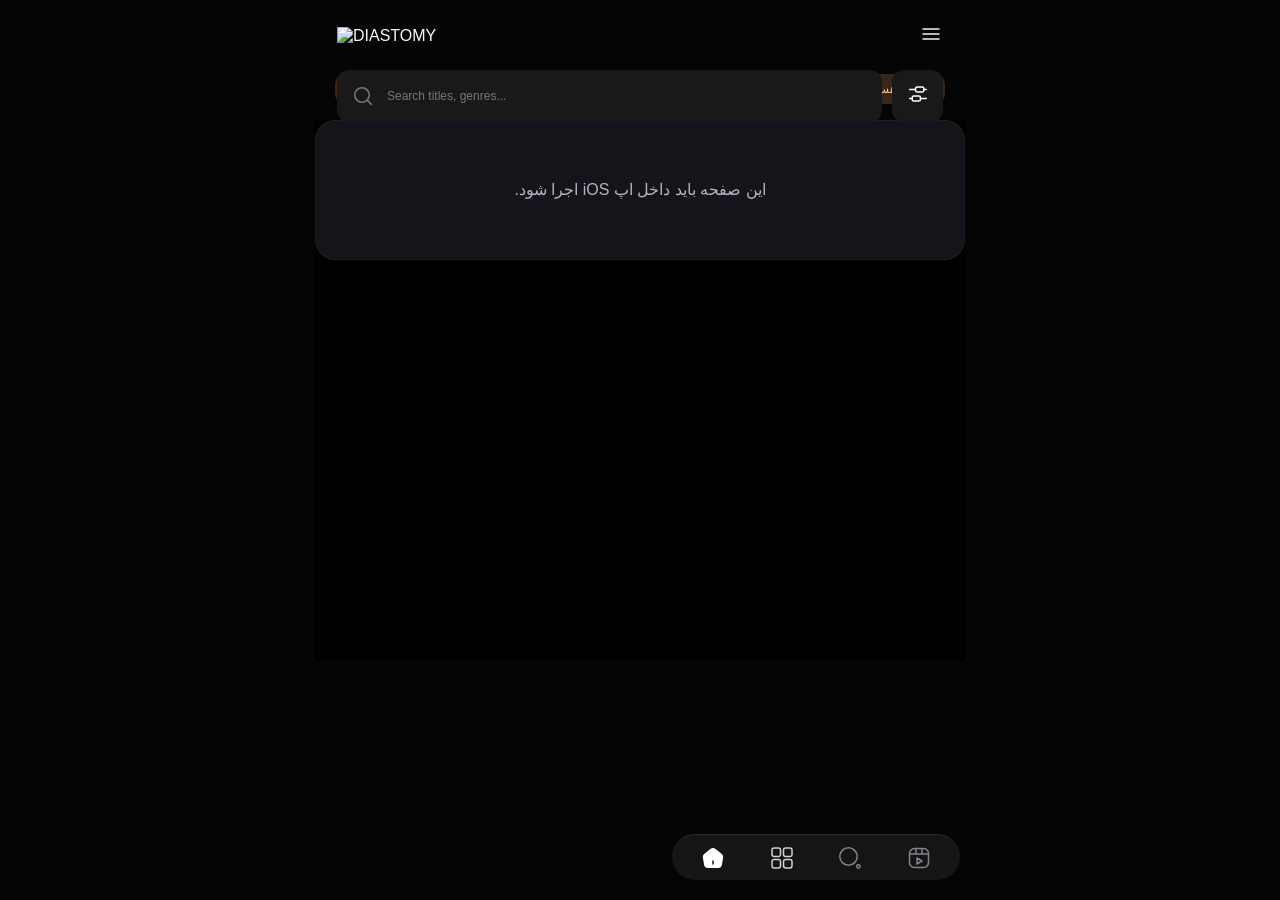
==== commit 7b6ea504: "Align bundled movie detail with the PWA layout" ====
--- a/Diastomy/Web/index.html
+++ b/Diastomy/Web/index.html
@@ -3,7 +3,7 @@
 <head>
 <meta charset="utf-8"><meta name="viewport" content="width=device-width,initial-scale=1,viewport-fit=cover">
 <meta name="color-scheme" content="dark">
-<meta http-equiv="Content-Security-Policy" content="default-src 'none'; script-src 'self'; style-src 'self'; font-src 'self'; img-src 'self' https: data:; connect-src 'none'; media-src 'none'; object-src 'none'; base-uri 'none'; form-action 'none'">
+<meta http-equiv="Content-Security-Policy" content="default-src 'none'; script-src 'self'; style-src 'self'; font-src 'self'; img-src 'self' https: data:; connect-src 'none'; media-src https:; object-src 'none'; base-uri 'none'; form-action 'none'">
 <title>دیاستومی</title><link rel="stylesheet" href="app.css"><link rel="stylesheet" href="pwa-source.css"><link rel="stylesheet" href="pwa-pages.css"><link rel="stylesheet" href="pwa-local.css"><script defer src="pwa-shell.js"></script><script defer src="pwa-ui.js"></script><script defer src="app.js"></script>
 </head>
 <body>
--- a/Diastomy/Web/pwa-local.css
+++ b/Diastomy/Web/pwa-local.css
@@ -87,3 +87,96 @@
 body #app .mr-room{display:block;margin-bottom:10px;padding:15px}
 body #app .ar-note{margin-bottom:12px}
 html.dmf3-active body[data-page=local-title] #app .dm-film-reference-info{display:block!important}
+body[data-page=local-login],body[data-page=local-account]{background:radial-gradient(ellipse at 0 0,#220606,transparent 35%),radial-gradient(ellipse at 100% 90%,#250505,transparent 40%),#000}
+body[data-page=local-login] #app{padding-top:clamp(48px,17vh,145px)}
+body #dm-auth-reference .dm-auth-shell{padding:0;max-width:298px;margin:auto;gap:32px}
+body #dm-auth-reference .dm-auth-card{position:relative;padding:84px 45px 36px;border-radius:18px}
+body #dm-auth-reference .dm-auth-step{border-radius:18px}
+body #dm-auth-reference .reference-auth-back{position:absolute;top:23px;left:26px;color:#aaa;font-size:12px;direction:ltr}
+body #dm-auth-reference .reference-auth-alternatives{margin-top:26px;border-top:1px solid #292929;padding-top:18px;text-align:center;font-size:12px;color:#aaa}
+body[data-page=local-login] #pwa-nav,body[data-page=local-account] #pwa-nav,body[data-page=local-title] #pwa-nav{display:none}
+body #dm-app-menu .dm-app-menu-shell{padding:26px 16px;background:transparent}
+body #dm-app-menu .dm-app-menu-profile{flex-direction:row;align-items:center;gap:14px;padding:32px 0 55px}
+.reference-profile-avatar{width:60px;height:60px;border-radius:50%;border:1px solid #444;object-fit:cover}
+.dm-app-menu-profile strong,.dm-app-menu-profile small{display:block}
+.reference-subscription-badge{display:inline-block;margin-top:5px;padding:2px 9px;border:1px solid #6c3219;border-radius:20px;color:#ff7134;background:#261208;font-size:10px}
+body #dm-app-menu .dm-app-menu-row,.reference-watch-time{border:1px solid #303030;border-radius:15px;background:#0e0e0e;padding:10px 17px;min-height:42px;margin-bottom:10px}
+.reference-watch-time{display:flex;align-items:center;gap:12px;min-height:63px;margin-bottom:16px}
+.reference-watch-time small,.reference-watch-time strong{display:block}
+.reference-watch-time small{color:#888}
+.reference-watch-time>span:last-child{margin-inline-start:auto}
+.reference-profile-footer{text-align:center;color:#aaa;font-size:12px;padding:28px 40px}
+.reference-profile-footer img{width:150px}
+body .movie-detail-hero{border-radius:24px}
+body .dm-film-reference-info{padding:24px 16px}
+body .dm-film-buttons .chips{width:100%}
+body .dm-film-buttons [data-play]{flex:1;justify-content:center;border-radius:999px;background:#d90000;border:0}
+.reference-age{padding:2px 6px;background:#292929;border-radius:5px}
+.reference-cast{gap:8px}
+.reference-cast .person{flex:0 0 55px;text-align:center}
+.reference-cast img{width:55px;height:55px;border-radius:50%;border:1px solid #555;object-fit:cover}
+.reference-detail-tabs{display:flex;margin-top:30px;border-bottom:1px solid #333}
+.reference-detail-tabs button{flex:1;border:0;border-radius:0;background:none;padding:12px 0;color:#777}
+.reference-detail-tabs button[aria-pressed=true]{border-bottom:3px solid #f21919;color:white}
+[data-detail-panel]{padding-top:22px}
+#app .reference-genre{position:relative;min-width:112px;overflow:hidden;justify-content:center;align-items:center}
+#app .reference-genre img{position:absolute;inset:0;width:100%;height:100%;object-fit:cover}
+#app .reference-genre span{position:relative;color:white;font-weight:bold}
+.reference-continue{display:flex;overflow-x:auto;gap:9px}
+.reference-continue>div{flex:0 0 185px;min-width:0}
+.reference-continue progress{width:100%;height:4px;accent-color:#e20000}
+.reference-continue small{color:#aaa}
+#app .nyx-prime-dots button[aria-pressed=true]{width:16px;border-radius:9px;background:white}
+body #dm-app-menu .dm-app-menu-top{display:grid!important;grid-template-columns:1fr auto 1fr;align-items:center;gap:8px;padding:0;min-height:40px}
+body #dm-app-menu .ar-menu-heading{display:contents!important}
+body #dm-app-menu .ar-menu-heading h1{grid-column:1;grid-row:1;font-size:15px!important;font-weight:500;margin:0;line-height:1.3}
+body #dm-app-menu .ar-menu-heading img{grid-column:2;grid-row:1;position:static!important;transform:none!important;width:86px}
+body #dm-app-menu .dm-app-menu-close{grid-column:3;grid-row:1;justify-self:end;position:static!important}
+body #dm-app-menu .dm-app-menu-profile.reference-guest{flex-direction:column;align-items:flex-start;gap:8px;padding:28px 0}
+body #dm-app-menu .dm-app-menu-row{margin-bottom:0}
+body #pwa-header .dmf3-search-row{min-width:0}
+body #pwa-header .dmf3-filter{flex:0 0 51px;width:51px}
+body #pwa-header .reference-search-form{padding:0 12px;gap:4px}
+body #pwa-header .reference-search-form input{min-width:0;flex:1;width:100%;border:0;background:transparent;padding:7px 0;font-size:12px}
+body #pwa-header .reference-search-form button{border:0;background:none;padding:0 4px;font-size:22px;color:white}
+body[data-page=search] #app{padding-inline:16px}
+body #app .dmf3-search-discovery{margin-top:14px}
+body #app .dm-search-genre{position:relative;min-width:0;min-height:68px;overflow:hidden}
+body #app .dm-search-genre span{z-index:1}
+body[data-page=archive-reference] #app{padding-inline:16px}
+body #app .archive-reference-grid{display:grid;grid-template-columns:repeat(3,minmax(0,1fr));gap:16px 8px}
+body #app .archive-reference-header{position:relative;inset:auto;background:transparent;display:grid;grid-template-columns:42px minmax(0,1fr) 42px;align-items:center;direction:ltr;text-align:center}
+body #app .archive-reference-header h1{font-size:18px;margin:0}
+body #app .archive-reference-sort{display:flex;gap:8px;align-items:center;margin:16px 0}
+body #app .archive-reference-sort select{width:auto}
+.reference-season{border:0;border-bottom:1px solid #262626;border-radius:0;padding:10px 0}
+.reference-episode{display:flex;align-items:center;justify-content:space-between;gap:10px;padding:10px 0;border-top:1px solid #222}
+.reference-episode [data-play]{border-radius:20px;color:#fff;background:#dc0000;border:0}
+body .dm-film-buttons [data-play]{color:#fff}
+body[data-page=local-title] .movie-detail-shell{background:#000}
+body[data-page=local-title] .dm-film-topbar{height:58px;padding:0 16px;background:linear-gradient(#080201,#160301)}
+body .dm-film-topbar svg{width:21px;height:21px;fill:none;stroke:currentColor;stroke-width:1.5;stroke-linecap:round;stroke-linejoin:round}
+body .movie-detail-hero{position:relative;aspect-ratio:588/320;border-radius:22px;background:#0c0c0c}
+body .movie-detail-hero video{width:100%;height:100%;object-fit:contain}
+.reference-trailer-play{position:absolute;left:50%;top:50%;transform:translate(-50%,-50%);width:32px;height:32px;display:grid;place-items:center;padding:0;border:1px solid #aaa;border-radius:50%;background:#0009;color:white}
+body .dm-film-reference-info{padding:26px 16px 0}
+body .dm-film-title-row h1{margin:0;font-size:17px;font-weight:700}
+body .dm-film-title-row>img{width:76px}
+body .dm-film-meta{margin-top:8px;font-size:10px;gap:6px}
+body .dm-film-media{direction:ltr;min-height:20px;margin:8px 0 0}
+.reference-quality{border:1px solid #555;border-radius:3px;padding:2px 4px}
+body .reference-film-actions{display:grid;grid-template-columns:repeat(2,minmax(0,1fr));gap:8px;margin:30px 0 0}
+body .reference-film-actions button{display:flex;align-items:center;justify-content:center;gap:8px;border:0;border-radius:999px;min-height:33px;padding:6px;color:#fff;background:#dc0000;font-size:12px;font-weight:700}
+body .reference-film-actions .reference-download{color:#0a0a0a;background:#fff}
+body .reference-film-actions button:disabled{opacity:.5}
+.reference-download-options{margin-top:10px;display:flex;flex-wrap:wrap;gap:8px}
+.reference-download-options[hidden]{display:none}
+.reference-film-summary{margin-top:32px}
+body .reference-film-summary h2,body .reference-film-cast h2{font-weight:500;font-size:14px;margin:0 0 14px}
+body .reference-film-summary .dm-film-description{font-weight:400;line-height:1.8;color:#aaa;margin:0}
+.reference-summary-actions{margin:14px 0 0}
+.reference-summary-actions button{border-radius:999px;color:#aaa;background:#080808;font-size:11px}
+.reference-film-cast{margin-top:50px}
+body .reference-cast .person{flex:0 0 calc((100% - 40px)/6);min-width:0}
+body .reference-cast .person img{width:100%;height:auto;aspect-ratio:1}
+body .reference-cast .person p{font-size:10px;line-height:1.25;margin:7px 0 0;color:#bbb}
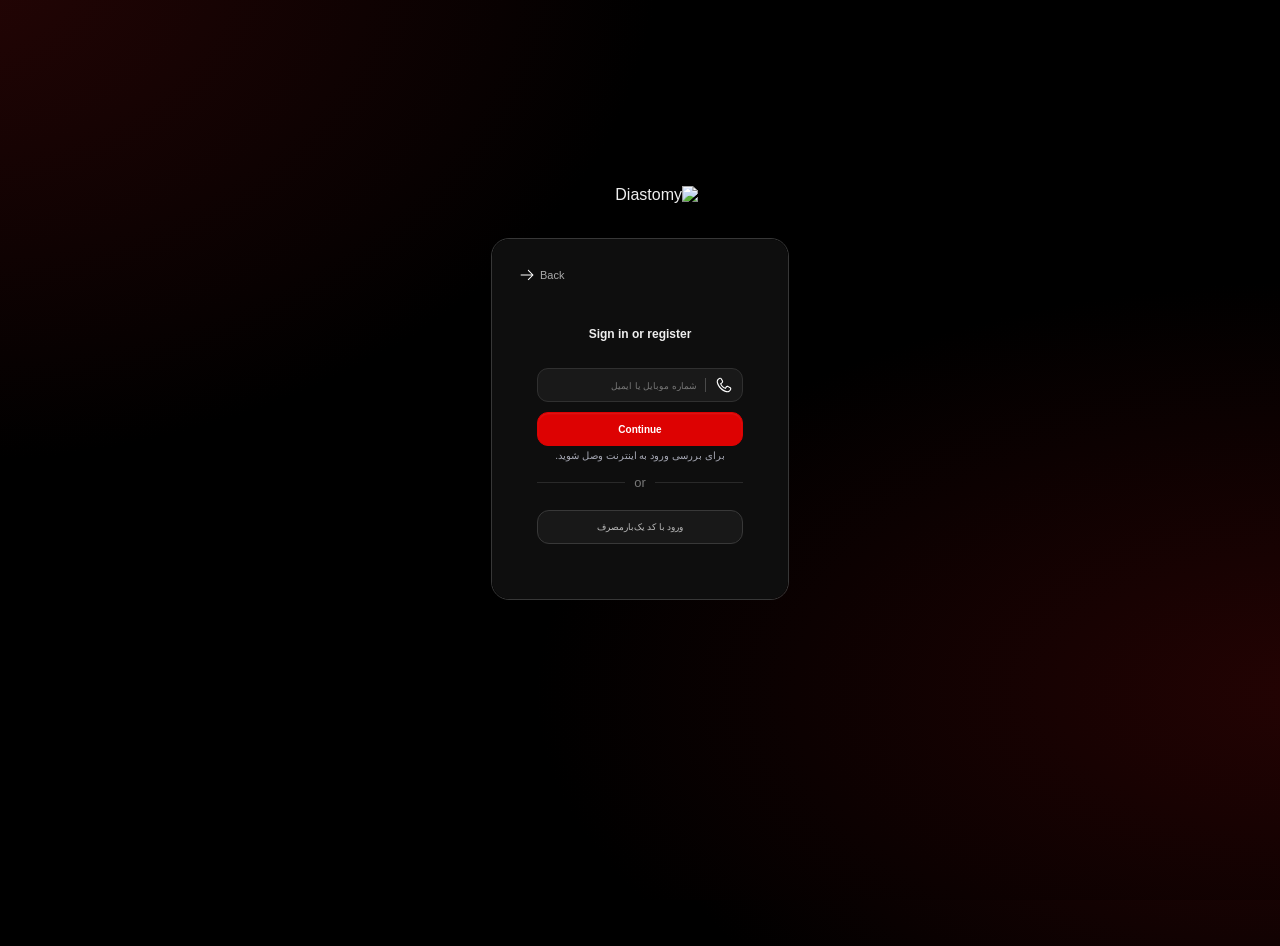
==== commit 6ce930bf: "Match PWA actor profile and restore film badges" ====
--- a/Diastomy/Web/index.html
+++ b/Diastomy/Web/index.html
@@ -4,7 +4,7 @@
 <meta charset="utf-8"><meta name="viewport" content="width=device-width,initial-scale=1,viewport-fit=cover">
 <meta name="color-scheme" content="dark">
 <meta http-equiv="Content-Security-Policy" content="default-src 'none'; script-src 'self'; style-src 'self'; font-src 'self'; img-src 'self' https: data:; connect-src 'none'; media-src https:; object-src 'none'; base-uri 'none'; form-action 'none'">
-<title>دیاستومی</title><link rel="stylesheet" href="app.css"><link rel="stylesheet" href="pwa-source.css"><link rel="stylesheet" href="pwa-pages.css"><link rel="stylesheet" href="pwa-local.css"><script defer src="pwa-shell.js"></script><script defer src="pwa-ui.js"></script><script defer src="app.js"></script>
+<title>دیاستومی</title><link rel="stylesheet" href="app.css"><link rel="stylesheet" href="pwa-source.css"><link rel="stylesheet" href="pwa-pages.css"><link rel="stylesheet" href="pwa-actor.css"><link rel="stylesheet" href="pwa-local.css"><script defer src="pwa-shell.js"></script><script defer src="pwa-ui.js"></script><link rel="stylesheet" href="player.css"><script defer src="player-icons.js"></script><script defer src="player.js"></script><script defer src="app.js"></script>
 </head>
 <body>
 <div id="pwa-sprite" hidden></div><div class="dmf3-root"><div id="pwa-header"></div>
--- a/Diastomy/Web/pwa-actor.css
+++ b/Diastomy/Web/pwa-actor.css
@@ -0,0 +1,32 @@
+/* Actor profile and filmography, scoped to this screen. */
+body[data-page="actor-detail"]{background:#000;color:#fff;}
+body[data-page="actor-detail"] > main{margin:0!important;padding:0!important;min-height:65vh;}
+body[data-page="actor-detail"] .dm-actor-header{box-sizing:border-box;display:grid;grid-template-columns:44px 1fr 44px;align-items:center;max-width:1120px;margin:0 auto;padding:calc(env(safe-area-inset-top,0px) + 12px) 16px 8px;background:#000;position:relative;z-index:1001;}
+.dm-actor-header h1{font-size:14px;line-height:24px;font-weight:700;text-align:center;margin:0;}
+.dm-actor-header :is(.dm-actor-back,.dm-actor-menu){width:44px;height:44px;display:flex;align-items:center;justify-content:center;background:transparent;border:0;color:#fff;padding:0;}
+.dm-actor-page{max-width:1088px;margin:auto;padding:20px 16px 110px;box-sizing:border-box;}
+.dm-actor-profile{display:grid;grid-template-columns:minmax(0,1fr) 56px;gap:12px;align-items:center;direction:ltr;background:#0a0a0a;border:1px solid #ffffff25;border-radius:17px;padding:8px;box-shadow:inset 0 1px 2px #ffffff08;margin:0 0 24px;}
+.dm-actor-photo{width:56px;height:56px;border:1px solid white;border-radius:50%;object-fit:cover;grid-column:2;grid-row:1;box-sizing:border-box;}
+.dm-actor-bio{grid-column:1;grid-row:1;min-width:0;text-align:right;}
+.dm-actor-bio h2{font:600 13px/19px Inter,Arial,sans-serif;margin:0 0 5px;overflow-wrap:anywhere;}
+.dm-actor-bio p{font-size:9px;line-height:16px;color:#ccc;margin:0;display:-webkit-box;-webkit-box-orient:vertical;-webkit-line-clamp:2;overflow:hidden;}
+.dm-actor-credit{font-size:9px;color:#999;margin:-16px 8px 22px;text-align:right;}
+.dm-actor-credit a{text-decoration:underline;}
+.dm-actor-heading{font-size:16px;font-weight:500;line-height:24px;text-align:right;margin:0 0 30px;}
+.dm-actor-grid{display:grid;grid-template-columns:repeat(3,minmax(0,1fr));column-gap:34px;row-gap:22px;}
+.dm-actor-film{min-width:0;display:block;color:white;text-decoration:none;}
+.dm-actor-poster{position:relative;aspect-ratio:3/4;overflow:hidden;border:1px solid #ffffff20;border-radius:8px;background:#111;margin-bottom:5px;}
+.dm-actor-poster>img{display:block;width:100%;height:100%;object-fit:cover;}
+.dm-actor-rating{position:absolute;top:4px;left:4px;background:#292b33e8;border-radius:20px;padding:2px 6px;display:flex;align-items:center;gap:3px;font:700 9px/13px Inter,Arial,sans-serif;}
+.dm-actor-rating span{color:#ff6b20;font-size:12px;}
+.dm-actor-mark{position:absolute;right:4px;bottom:4px;width:23px;height:17px;overflow:hidden;filter:drop-shadow(0 1px 2px #000);}
+.dm-actor-mark img{position:absolute;left:0;right:auto;top:0;display:block;width:auto;height:100%;max-width:none;direction:ltr;}
+.dm-actor-film h3{font:600 10px/14px Inter,Arial,sans-serif;text-align:left;white-space:nowrap;overflow:hidden;text-overflow:ellipsis;margin:0;}
+.dm-actor-genres{font-size:8px;line-height:13px;color:#bbb;white-space:nowrap;overflow:hidden;text-overflow:ellipsis;text-align:left;margin:0;}
+.dm-actor-empty{grid-column:1/-1;text-align:center;color:#aaa;padding:30px 0;}
+@media(max-width:359px){.dm-actor-grid{column-gap:18px;}.dm-actor-page{padding-top:28px;}}
+@media(min-width:768px){.dm-actor-page{padding-top:44px;}.dm-actor-profile{padding:16px;grid-template-columns:minmax(0,1fr) 80px;gap:20px;}.dm-actor-photo{width:80px;height:80px;}.dm-actor-bio h2{font-size:20px;line-height:28px;}.dm-actor-bio p{font-size:13px;line-height:22px;}.dm-actor-grid{grid-template-columns:repeat(5,minmax(0,1fr));gap:28px;}.dm-actor-film h3{font-size:13px;line-height:20px;}.dm-actor-genres{font-size:11px;line-height:18px;}.dm-actor-rating{font-size:11px;}.dm-actor-mark{width:30px;height:22px;}}
+
+.dm-actor-bio p.dm-expanded{display:block;-webkit-line-clamp:unset;overflow:visible;}
+.dm-actor-more{display:block;border:0;background:none;color:#ed1c24;font:inherit;font-size:11px;padding:6px 0 0;cursor:pointer;}
+.dm-actor-more[hidden]{display:none;}
--- a/Diastomy/Web/pwa-local.css
+++ b/Diastomy/Web/pwa-local.css
@@ -66,7 +66,6 @@
 body .dm-film-title-row>img{width:94px;height:auto}
 body .dm-film-meta{display:flex;gap:10px;font-size:12px;color:#aaa}
 body .dm-film-media{margin:15px 0}
-body .dm-film-media svg{width:15px;height:15px;fill:#ff5c16}
 body .dm-film-buttons{margin:24px 0}
 body .dm-film-description{font-size:14px;line-height:2;color:#aaa}
 body .dm-film-reference-info h2{font-size:16px}
@@ -111,7 +110,7 @@
 body .dm-film-reference-info{padding:24px 16px}
 body .dm-film-buttons .chips{width:100%}
 body .dm-film-buttons [data-play]{flex:1;justify-content:center;border-radius:999px;background:#d90000;border:0}
-.reference-age{padding:2px 6px;background:#292929;border-radius:5px}
+.reference-age{display:grid;place-items:center;height:20px;padding:0 5px;background:#303030;border-radius:5px}
 .reference-cast{gap:8px}
 .reference-cast .person{flex:0 0 55px;text-align:center}
 .reference-cast img{width:55px;height:55px;border-radius:50%;border:1px solid #555;object-fit:cover}
@@ -122,10 +121,13 @@
 #app .reference-genre{position:relative;min-width:112px;overflow:hidden;justify-content:center;align-items:center}
 #app .reference-genre img{position:absolute;inset:0;width:100%;height:100%;object-fit:cover}
 #app .reference-genre span{position:relative;color:white;font-weight:bold}
-.reference-continue{display:flex;overflow-x:auto;gap:9px}
-.reference-continue>div{flex:0 0 185px;min-width:0}
-.reference-continue progress{width:100%;height:4px;accent-color:#e20000}
-.reference-continue small{color:#aaa}
+.reference-continue{
+  display:flex;align-items:flex-start;gap:8px;overflow-x:auto;padding:0 16px;scrollbar-width:none;
+}
+#app .reference-continue .library-history-card{flex:0 0 min(47vw,215px);min-width:0;margin:0}
+#app .reference-continue .library-history-thumb{height:auto;aspect-ratio:2.15;width:100%;border-radius:9px;display:block;position:relative;overflow:hidden}
+#app .reference-continue .library-history-thumb img{display:block;width:100%;height:100%;object-fit:cover}
+#app .reference-continue .library-history-meta{margin-top:5px;color:#aaa;font-size:10px}
 #app .nyx-prime-dots button[aria-pressed=true]{width:16px;border-radius:9px;background:white}
 body #dm-app-menu .dm-app-menu-top{display:grid!important;grid-template-columns:1fr auto 1fr;align-items:center;gap:8px;padding:0;min-height:40px}
 body #dm-app-menu .ar-menu-heading{display:contents!important}
@@ -163,7 +165,7 @@
 body .dm-film-title-row h1{margin:0;font-size:17px;font-weight:700}
 body .dm-film-title-row>img{width:76px}
 body .dm-film-meta{margin-top:8px;font-size:10px;gap:6px}
-body .dm-film-media{direction:ltr;min-height:20px;margin:8px 0 0}
+body .dm-film-media{direction:ltr;display:flex;flex-wrap:nowrap;align-items:center;gap:8px;min-height:23px;margin:8px 0 0;font-size:11px;line-height:1}
 .reference-quality{border:1px solid #555;border-radius:3px;padding:2px 4px}
 body .reference-film-actions{display:grid;grid-template-columns:repeat(2,minmax(0,1fr));gap:8px;margin:30px 0 0}
 body .reference-film-actions button{display:flex;align-items:center;justify-content:center;gap:8px;border:0;border-radius:999px;min-height:33px;padding:6px;color:#fff;background:#dc0000;font-size:12px;font-weight:700}
@@ -180,3 +182,319 @@
 body .reference-cast .person{flex:0 0 calc((100% - 40px)/6);min-width:0}
 body .reference-cast .person img{width:100%;height:auto;aspect-ratio:1}
 body .reference-cast .person p{font-size:10px;line-height:1.25;margin:7px 0 0;color:#bbb}
+
+body:is([data-page=local-otp],[data-page=local-forgot]) #pwa-nav{display:none}
+body[data-page=my-library] #app{padding:0 16px calc(105px + env(safe-area-inset-bottom))}
+body #app .library-tabs{grid-template-columns:repeat(3,minmax(0,1fr))!important}
+body #app .library-tabs button[aria-selected=true]{color:#fff;border-bottom:2px solid #e20000}
+body #app .library-header{position:relative;inset:auto;width:100%;padding:16px 0;background:transparent;border:0}
+body #app .library-panel[hidden]{display:none!important}
+.local-library-saved{position:relative;min-width:0}
+.local-library-saved .library-heart{position:absolute;inset:5px 5px auto auto;z-index:2;background:#0009;padding:5px}
+.local-library-saved .library-heart svg{width:18px;height:18px}
+body #app .library-history-thumb{display:block;position:relative;aspect-ratio:16/9;overflow:hidden}
+body #app .library-history-thumb img{width:100%;height:100%;object-fit:cover}
+.local-library-progress{position:absolute;inset:auto 5px 5px;width:calc(100% - 10px);height:3px;accent-color:#e20000}
+.local-download-card{display:flex;flex-wrap:wrap;justify-content:space-between;align-items:center;gap:8px;padding:12px;border-bottom:1px solid #333}
+.local-download-card button{font-size:12px;margin-inline-start:5px}
+html body[data-page=local-login]{margin:0;width:100%;background:radial-gradient(ellipse at 0 0,#260606,transparent 34%),radial-gradient(ellipse at 100% 80%,#240404,transparent 35%),#000}
+html body[data-page=local-login] .dmf3-root{width:100%;margin:0;max-width:none}
+html body[data-page=local-login] #app{padding:0!important;margin:0!important;min-height:0;max-width:none}
+html body[data-page=local-login] #dm-auth-reference{display:block!important;position:relative!important;inset:auto!important;width:100%;min-height:calc(100dvh - env(safe-area-inset-top));height:auto!important;overflow:visible!important;background:transparent!important;padding:clamp(48px,18dvh,154px) 16px 40px;box-sizing:border-box}
+html body #dm-auth-reference .dm-auth-shell{position:relative!important;inset:auto!important;transform:none!important;display:flex!important;width:min(100%,298px)!important;margin:0 auto!important;padding:0!important;gap:32px!important;box-sizing:border-box}
+html body #dm-auth-reference .dm-auth-logo{margin:0!important}
+html body #dm-auth-reference .dm-auth-step{padding:0!important;margin:0!important;box-sizing:border-box}
+html body #dm-auth-reference .dm-auth-card{box-sizing:border-box;position:relative!important;padding:86px clamp(24px,11vw,45px) 38px!important;min-height:344px;width:100%;background:#0e0e0e!important}
+html body #dm-auth-reference .dm-auth-card h1{text-align:center;margin:0 0 26px!important}
+html body #dm-auth-reference .reference-auth-back{position:absolute!important;inset:22px auto auto 27px!important;display:inline-flex!important;align-items:center;gap:5px;width:auto!important;min-height:0!important;padding:0!important;background:transparent!important;border:0!important;box-shadow:none!important;font-size:11px;color:#aaa;direction:ltr}
+.reference-auth-back svg{width:17px;height:17px}
+html body #dm-auth-reference #identify{gap:10px!important}
+html body #dm-auth-reference #identify input,html body #dm-auth-reference #identify button{min-height:34px!important;height:34px!important;margin:0!important}
+html body #dm-auth-reference #identify input{width:100%;padding-inline:8px 45px!important;font-size:12px}
+html body #dm-auth-reference #identify .dm-auth-phone-field{position:relative;margin:0}
+html body #dm-auth-reference #identify .dm-auth-phone-icon{position:absolute;inset:0 9px 0 auto;display:flex;align-items:center;pointer-events:none}
+html body #dm-auth-reference #identify .dm-auth-phone-icon svg{width:18px;height:18px}
+html body #dm-auth-reference #identify-status{font-size:10px;min-height:13px;margin:0;text-align:center}
+html body #dm-auth-reference .reference-auth-alternatives{margin-top:14px;border:0;padding:0;display:grid;gap:16px}
+.reference-auth-divider{display:flex;align-items:center;gap:9px;color:#777}
+.reference-auth-divider::before,.reference-auth-divider::after{content:"";height:1px;background:#292929;flex:1}
+html body #dm-auth-reference .reference-auth-alternatives a{display:grid;place-items:center;border:1px solid #383838;border-radius:12px;background:#181818;min-height:34px;padding:4px;text-align:center}
+#delete-download-dialog{color:white;background:#181818;border:1px solid #444;border-radius:15px;padding:18px}
+#delete-download-dialog::backdrop{background:#000a}
+html body #dm-auth-reference .reference-auth-alternatives{display:grid!important;grid-template-columns:minmax(0,1fr)!important;justify-items:stretch!important;width:100%!important;gap:16px!important}
+html body #dm-auth-reference .reference-auth-alternatives a{width:100%!important;color:#bbb!important}
+body[data-page=local-rooms] #app{padding:0 16px calc(100px + env(safe-area-inset-bottom))}
+body #app .local-room-landing{max-width:620px;width:100%;margin:auto;padding:0}
+body #app .local-room-landing h1,body #app .local-room-landing h2{font-size:15px;font-weight:500;margin:16px 0}
+body #app .local-room-landing .mr-section{margin:42px 0}
+body #app .local-room-landing .mr-exact-viewport{position:relative;aspect-ratio:540/190;height:auto;overflow:hidden;border-radius:20px}
+body #app .local-room-landing .mr-exact-slide{position:absolute;inset:0;width:100%;height:100%;border:0;border-radius:0;background:transparent;padding:0}
+body #app .local-room-landing .mr-exact-slide[hidden]{display:none!important}
+body #app .local-room-landing .mr-exact-image{position:absolute;inset:0;background-size:cover;background-position:center}
+.mr-exact-image-0{background-image:url('/static/public/assets/img/room-slide-0-610dd008bbb4.webp')}
+.mr-exact-image-1{background-image:url('/static/public/assets/img/room-slide-1-0ff3f26b8200.webp')}
+.mr-exact-image-2{background-image:url('/static/public/assets/img/room-slide-2-45f7a35d19c4.webp')}
+body #app .local-room-landing .mr-slide-action{position:absolute;left:6%;bottom:15%;font-size:10px;padding:3px 10px;background:#f65a04;color:white;border-radius:999px;border:1px solid #ffa65f}
+body #app .local-room-landing .mr-exact-dots{display:flex;justify-content:center;gap:6px;margin:10px 0}
+body #app .local-room-landing .mr-exact-dots button{width:5px;height:5px;min-width:0;min-height:0;border-radius:9px;border:0;padding:0;background:#666}
+body #app .local-room-landing .mr-exact-dots button[aria-pressed=true]{width:18px;background:#fff}
+.local-room-section-head{display:flex;justify-content:space-between;align-items:flex-start;gap:12px}
+.local-room-section-head p,.local-room-empty p,.local-room-card small,.mr-visibility small{color:#999;font-size:12px}
+.local-room-section-head button,.local-room-empty button{border-radius:999px;white-space:nowrap;background:#0d0d0d;font-size:12px}
+body #app #room-search,body #app #join-room{display:flex;gap:8px;margin:14px 0}
+body #app #room-search input,body #app #join-room input,body #app .mr-form input:not([type=radio]):not([type=checkbox]){width:100%;min-width:0;min-height:40px;border:1px solid #333;border-radius:99px;background:#0d0d0d;color:#ddd;font-size:13px;padding:8px 14px}
+body #app #room-search button,body #app #join-room button,body #app .mr-create-action{background:#d00;color:white;border:1px solid #ee4444;border-radius:999px;white-space:nowrap;font-size:12px}
+.local-room-empty{padding:30px 16px;text-align:center;border:1px dashed #333;border-radius:20px}
+.local-room-empty>span{color:#a33;font-size:26px}
+body #app .local-room-card{display:flex;gap:10px;align-items:center;border:1px solid #333;border-radius:20px;padding:9px;background:#0c0c0c}
+.local-room-cover{width:48px;height:66px;object-fit:cover;border-radius:10px}
+body #app .local-room-card .mr-room-body{flex:1;min-width:0;padding:0}
+.local-room-card small{display:block;margin:5px 0}
+.local-room-actions{display:grid;gap:5px}
+.local-room-actions :is(button,a){padding:5px 9px;font-size:11px;text-align:center;border-radius:9px}
+.local-room-actions a{background:#d00;color:white}
+body #app .local-room-landing .mr-form{display:grid;gap:16px;padding:0;background:transparent;border:0}
+body #app .local-room-landing .mr-form label{font-size:12px}
+body #app .mr-visibility{display:grid;grid-template-columns:repeat(2,minmax(0,1fr));gap:9px;padding:0;border:0}
+body #app .mr-visibility label{border:1px solid #333;border-radius:15px;padding:10px}
+body #app .mr-visibility label:has(:checked){border-color:#d33;background:#130303}
+.mr-visibility small{display:block;margin-top:6px}
+body #app .mr-form input[type=radio],body #app .mr-form input[type=checkbox]{width:15px;height:15px;accent-color:#e00000}
+body #app .local-start-now{display:flex;align-items:center;gap:6px}
+body #app .mr-create-action{justify-self:center;padding:10px 20px}
+.local-room-movies{display:grid;grid-template-columns:repeat(3,minmax(0,1fr));gap:16px 12px}
+.local-room-movies a[aria-current=true] .dm54-poster{outline:2px solid #ec4c4c}
+#room-delete-dialog{color:white;background:#181818;border:1px solid #444;border-radius:15px;padding:18px}
+#room-delete-dialog::backdrop{background:#000a}
+html body[data-page=local-account] #app{padding:0 0 40px!important;margin:0;max-width:none}
+html body[data-page=local-account] #dm-app-menu .dm-app-menu-shell{padding:16px 16px 40px!important;margin:0!important;min-height:0!important}
+html body #dm-app-menu .dm-app-menu-top{direction:rtl;min-height:36px;margin:0!important;padding:0!important}
+html body #dm-app-menu .ar-menu-heading h1{justify-self:start;white-space:nowrap}
+html body #dm-app-menu .dm-app-menu-close svg{width:22px;height:22px;fill:none;stroke:#eee;stroke-width:1.5;stroke-linecap:round;stroke-linejoin:round}
+html body #dm-app-menu .dm-app-menu-profile{margin:0!important;padding:24px 0 54px!important}
+.local-subscription-line{display:flex;align-items:center;gap:7px}
+.local-subscription-line small{font-size:8px;color:#888}
+.dm-viewing-summary{display:flex;align-items:center;gap:10px;min-height:63px;margin:0 0 16px;padding:10px 14px;border:1px solid #333;border-radius:16px;background:#0e0e0e}
+.dm-viewing-summary .dm-viewing-icon{display:grid;place-items:center;width:32px;height:32px;border-radius:10px;background:#200707;color:#e75b5b}
+.dm-viewing-icon svg,.dm-viewing-chevron{width:17px;height:17px;stroke:currentColor;stroke-width:1.4;fill:none}
+.dm-viewing-copy{flex:1}
+.dm-viewing-copy small,.dm-viewing-copy strong{display:block}
+.dm-viewing-copy small{font-size:10px;color:#999}
+.dm-viewing-copy strong{font-size:15px;font-weight:500}
+body #dm-app-menu .dm-app-menu-nav{display:grid;gap:10px}
+body #dm-app-menu .dm-app-menu-row{min-height:42px;margin:0}
+body #dm-app-menu #logout{display:block;margin:28px 0 0;padding:4px 0;width:auto;border:0;background:none;color:#b92929;font-size:12px}
+.reference-profile-footer .dm-app-menu-social{display:flex;justify-content:center;gap:14px}
+.reference-profile-footer .dm-app-menu-social a{display:grid;place-items:center;width:40px;height:40px;border:1px solid #333;border-radius:12px;background:#111}
+.reference-profile-footer .dm-app-menu-social svg{width:29px;height:29px}
+#local-logout-dialog{color:white;background:#181818;border:1px solid #444;border-radius:15px;padding:18px}
+#local-logout-dialog::backdrop{background:#000a}
+body[data-page=my-library] #app .library-tabs{direction:rtl;border-bottom:1px solid #333;margin:34px 0 30px!important}
+body #app .library-tabs button{position:relative;background:none!important;border:0!important;color:#777}
+body #app .library-tabs button[aria-selected=true]{color:#fff}
+body #app .library-tabs button[aria-selected=true]::after{content:"";display:block!important;position:absolute;inset:auto 20% -1px;height:3px;border-radius:9px;background:#e40000;box-shadow:0 0 7px #e40000}
+body #app .library-grid{display:grid;direction:rtl;grid-template-columns:repeat(3,minmax(0,1fr));gap:24px}
+body #app .library-history-grid{display:grid;direction:rtl;grid-template-columns:repeat(2,minmax(0,1fr));gap:20px 24px}
+body #app .library-history-thumb{aspect-ratio:2.04;border-radius:11px;border:1px solid #333}
+body #app .library-history-meta{font-size:10px;color:#aaa}
+body #app .library-history-meta strong{display:none}
+.local-history-mark{position:absolute;width:22px;right:8px;bottom:9px}
+.local-download-empty{padding:90px 15% 0;text-align:center}
+.local-download-empty svg{width:34px;height:34px;stroke:#da2626;stroke-width:1.3;fill:none}
+.local-download-empty h2{font-size:17px;margin:12px 0 4px}
+.local-download-empty p{color:#888;font-size:12px}
+body[data-page=search] #app .dm-search-genres{grid-template-columns:repeat(3,minmax(0,1fr));gap:6px}
+body[data-page=search] #app .dm-search-genre{min-height:0;aspect-ratio:1.8;border-radius:8px;font-size:11px}
+body[data-page=search] #app .dm-search-recommendations{direction:ltr;gap:22px 17px}
+.local-extra-genres{border:0;padding:14px 0 28px;text-align:center;color:#888;font-size:11px}
+body[data-page=local-room] #app{padding:0 16px calc(105px + env(safe-area-inset-bottom))}
+.local-room-detail{max-width:620px;margin:auto}
+body .local-room-detail .mr-room-topline{display:flex;justify-content:space-between;align-items:center;margin:16px 0}
+body .local-room-detail .mr-room-topline h1{font-size:22px;margin:0}
+.local-room-detail h2{font-size:14px;font-weight:500;margin:32px 0 12px}
+.local-room-card-buttons{display:flex;gap:7px;margin-top:12px}
+.local-room-card-buttons :is(button,a){padding:6px 12px;border:1px solid #444;border-radius:9px;background:#222;color:white;font-size:11px}
+.local-room-card-buttons button{background:#df0000}
+.local-room-screen{position:relative;aspect-ratio:2.05;display:grid;place-items:center;border:1px solid #292929;border-radius:15px;overflow:hidden;text-align:center}
+.local-room-screen video{width:100%;height:100%;object-fit:contain}
+.local-room-screen [hidden]{display:none!important}
+#room-live-badge{position:absolute;top:10px;right:10px;background:#060606d9;border:1px solid #333;border-radius:22px;padding:4px 10px;font-size:11px}
+.local-room-join p{font-size:12px;color:#999}
+.local-room-join button,#room-chat-form button{background:#df0000;border:1px solid #ef3535;color:#fff;border-radius:999px;padding:8px 15px}
+.local-room-controls,.local-host-controls{background:#101010;border:1px solid #373737;border-radius:13px;padding:10px}
+.local-room-volume,.local-room-selects,.local-host-controls{display:flex;gap:7px;align-items:center}
+.local-room-volume{direction:ltr;margin-bottom:8px}
+.local-room-volume button{padding:0;border:0;background:none}
+.local-room-volume svg{width:22px;height:22px;fill:none;stroke:currentColor;stroke-width:1.5}
+.local-room-volume input{flex:1;min-width:0;padding:0;accent-color:white}
+.local-room-selects select{flex:1;min-width:0;padding:8px 4px;font-size:11px}
+.local-host-controls{background:#260606}
+.local-host-controls button{flex:1;min-width:0;padding:7px 2px;border-radius:999px;font-size:10px}
+.local-host-controls [data-control=close]{background:#df0000}
+.local-room-chat{background:#101010;border:1px solid #333;border-radius:22px;overflow:hidden}
+.local-room-chat header{position:static;display:flex;justify-content:space-between;align-items:center;background:#1a1a1a;padding:14px;border:0;border-bottom:1px solid #333}
+.local-room-chat #room-chat{min-height:270px;max-height:330px;overflow:auto;padding:10px}
+.local-room-chat #room-chat>p{text-align:center;color:#888;font-size:10px}
+.local-room-reactions{display:flex;justify-content:flex-start;padding:8px;flex-wrap:wrap}
+.local-room-reactions button{border:0;background:none;padding:2px;font-size:18px}
+#room-chat-form{display:flex;gap:6px;padding:8px}
+#room-chat-form input{flex:1;min-width:0;border-radius:999px;font-size:12px}
+#room-chat-form-status:empty{display:none}
+html body #dm-app-menu #logout{margin-inline:0 auto!important;text-align:right!important}
+html body #dm-app-menu .dm-app-menu-row>span:not(.dm-app-menu-chevron){font-weight:400!important}
+/* Share the same grid for the home button and the editable search form. */
+html.dmf3-active body:is([data-page=home],[data-page=search]) #pwa-header .dmf3-header{
+  display:grid!important;grid-template-columns:minmax(0,1fr) auto!important;align-items:center!important;direction:ltr!important;
+  box-sizing:border-box!important;width:100%!important;max-width:100%!important;margin-inline:0!important;padding-inline:16px!important;
+}
+html.dmf3-active body:is([data-page=home],[data-page=search]) #pwa-header .dmf3-search-row{
+  display:grid!important;grid-template-columns:minmax(0,1fr) 51px!important;align-items:center!important;gap:8px!important;
+  grid-column:1 / -1!important;justify-self:stretch!important;position:static!important;transform:none!important;
+  box-sizing:border-box!important;width:auto!important;max-width:100%!important;min-width:0!important;margin-inline:0!important;padding-inline:0!important;direction:ltr!important;
+}
+html.dmf3-active body:is([data-page=home],[data-page=search]) #pwa-header .dmf3-search-row>.dmf3-search,
+html.dmf3-active body:is([data-page=home],[data-page=search]) #pwa-header .dmf3-search-row>.dmf3-filter{
+  box-sizing:border-box!important;position:relative!important;inset:auto!important;transform:none!important;
+  width:100%!important;min-width:0!important;max-width:100%!important;height:36px!important;min-height:36px!important;margin:0!important;align-self:center!important;
+}
+html.dmf3-active body:is([data-page=home],[data-page=search]) #pwa-header .dmf3-search-row>.dmf3-search{
+  display:flex!important;align-items:center!important;justify-content:flex-start!important;gap:8px!important;padding:0 14px!important;
+}
+html.dmf3-active body:is([data-page=home],[data-page=search]) #pwa-header .dmf3-search-row>.dmf3-filter{
+  display:grid!important;place-items:center!important;padding:0!important;
+}
+html.dmf3-active body[data-page=search] #pwa-header .reference-search-form button{
+  display:grid!important;place-items:center!important;flex:0 0 21px;width:21px!important;height:24px!important;min-height:0!important;padding:0!important;margin:0!important;
+  border:0!important;background:none!important;
+}
+html.dmf3-active body[data-page=search] #pwa-header .reference-search-form input{
+  flex:1;width:0!important;min-width:0!important;height:34px!important;min-height:0!important;padding:0!important;margin:0!important;border:0!important;background:transparent!important;
+}
+.reference-film-actions svg{width:16px;height:16px}
+.reference-series-preferences{display:flex;flex-wrap:wrap;gap:8px;margin:14px 0 0}
+.reference-series-preferences button{display:flex;align-items:center;gap:6px;border:1px solid #282828;border-radius:999px;background:#080808;color:#aaa;padding:7px 10px;font-size:11px}
+.reference-series-preferences button svg{width:15px;height:15px;fill:none;stroke:currentColor;stroke-width:1.4}
+.reference-series-preferences button[aria-pressed=true]{color:#fff;border-color:#9a2222;background:#240606}
+.reference-season-controls{display:flex;gap:10px;margin:12px 0 28px}
+.reference-season-controls select,.reference-season-controls button{background:#0e0e0e;border:1px solid #383838;border-radius:11px;color:#fff;height:36px;font-size:12px;padding:0 10px}
+.reference-season-controls select{flex:1;min-width:0}
+.reference-season-controls button{width:43px;display:grid;place-items:center}
+.reference-season-controls svg{width:18px;height:18px;fill:none;stroke:currentColor;stroke-width:1.5}
+.reference-episode-card{border:1px solid #303030;border-radius:20px;background:#0c0c0c;padding:8px 12px;margin-bottom:12px}
+.reference-episode-head{display:grid;grid-template-columns:96px minmax(0,1fr) auto;gap:9px;align-items:center}
+.reference-episode-thumb{position:relative;width:96px;height:58px;padding:0;overflow:hidden;border:0;border-radius:9px;background:#171717}
+.reference-episode-thumb img{display:block;width:100%;height:100%;object-fit:cover}
+.reference-episode-thumb span{position:absolute;inset:50% auto auto 50%;transform:translate(-50%,-50%);display:grid;place-items:center;width:27px;height:27px;border:1px solid #999;border-radius:50%;background:#0008}
+.reference-episode-thumb svg{width:14px;height:14px}
+.reference-episode-head strong,.reference-episode-head small{display:block}
+.reference-episode-head strong{font-size:13px}
+.reference-episode-head small{color:#999;font-size:11px;margin-top:8px}
+.reference-episode-card p{font-size:11px;color:#aaa;margin:7px 0 0;display:-webkit-box;-webkit-line-clamp:2;-webkit-box-orient:vertical;overflow:hidden}
+.reference-episode-download{position:relative;border:0;padding:0;margin:0}
+.reference-episode-download summary{list-style:none;display:grid;place-items:center;width:32px;height:32px;border-radius:50%;background:#262626}
+.reference-episode-download summary::-webkit-details-marker{display:none}
+.reference-episode-download svg{width:18px;height:18px}
+.reference-episode-download .reference-download-options{position:absolute;right:0;z-index:3;padding:6px;background:#171717;border:1px solid #333;border-radius:8px}
+.spoiler-comment[hidden]{display:none!important}
+html body[data-page=local-login] #dm-auth-reference{
+  isolation:isolate;padding-top:clamp(40px,calc(18dvh - 14px),140px);
+}
+html body[data-page=local-login] #dm-auth-reference::before{
+  content:"";position:fixed;inset:0;z-index:-1;pointer-events:none;
+  background:radial-gradient(ellipse at -5% -5%,#260505,transparent 38%),radial-gradient(ellipse at 103% 77%,#240303,transparent 42%),#000;
+}
+html body[data-page=local-login] #dm-auth-reference .dm-auth-card{
+  padding:86px clamp(24px,11vw,45px) 37px!important;min-height:0;
+}
+html body[data-page=local-login] #dm-auth-reference .dm-auth-card h1{
+  font-family:"PWA Inter",Arial,sans-serif!important;font-size:12px!important;line-height:18px!important;font-weight:600!important;margin:0 0 25px!important;
+}
+html body[data-page=local-login] #dm-auth-reference .dm-auth-step{border-color:#373737!important}
+html body #dm-auth-reference #identify,html body #dm-auth-reference #login{position:relative;gap:10px!important}
+html body #dm-auth-reference #identify-status,html body #dm-auth-reference #login-status{
+  position:absolute;inset:100% 0 auto;min-height:0!important;margin:4px 0 0!important;padding:0!important;font-size:10px;text-align:center;
+}
+html body #dm-auth-reference .reference-auth-alternatives{margin-top:29px!important;gap:20px!important}
+html body #dm-auth-reference .reference-auth-divider{font-size:13px;line-height:15px}
+html body #dm-auth-reference .reference-password-field{position:relative}
+html body #dm-auth-reference #login [name=password]{
+  box-sizing:border-box;width:100%;height:34px!important;min-height:34px!important;padding:0 12px 0 36px!important;margin:0!important;font-size:12px;text-align:right;
+}
+html body #dm-auth-reference #login [type=submit]{height:34px!important;min-height:34px!important;padding:0!important;margin:0!important}
+html body #dm-auth-reference #toggle-password{
+  position:absolute;inset:0 auto 0 8px;display:grid;place-items:center;width:21px;min-height:0!important;margin:0!important;padding:0!important;background:none!important;border:0!important;color:#aaa;
+}
+html body #dm-auth-reference #toggle-password svg,.reference-sms svg{width:16px;height:16px;flex:none}
+.reference-password-alternatives{display:grid;gap:8px;margin-top:23px;direction:ltr;font-family:"PWA Inter",Arial,sans-serif}
+html body #dm-auth-reference .reference-forgot{display:block;width:auto!important;text-align:right;background:none!important;border:0!important;padding:0!important;color:#888!important;font-size:9px}
+html body #dm-auth-reference .reference-sms{
+  display:flex!important;justify-content:space-between;align-items:center;gap:5px;width:100%!important;min-height:47px;padding:7px 10px!important;
+  box-sizing:border-box;background:#191919!important;border:1px solid #414141!important;border-radius:12px;color:#bbb!important;font-size:9px;
+}
+.reference-sms svg:last-child{width:12px;margin-left:auto}
+.reference-season-picker{position:relative;flex:1;min-width:0}
+.reference-season-picker select{width:100%;appearance:none;-webkit-appearance:none;padding-inline:12px 35px}
+.reference-season-picker svg{position:absolute;inset:50% auto auto 11px;transform:translateY(-50%);pointer-events:none}
+.reference-episode-head strong{font-family:"PWA Inter",Arial,sans-serif;font-weight:600}
+.reference-episode-seen{vertical-align:middle;margin-left:6px;color:#bbb}
+html.dmf3-active body[data-page=home] #app .nyx-prime-shade{
+  display:block!important;background:linear-gradient(to bottom,transparent 36%,#0004 58%,#000e 86%,#000 100%)!important;
+}
+html.dmf3-active body[data-page=home] #app .nyx-prime-meta{gap:5px!important}
+html.dmf3-active body[data-page=home] #app .nyx-prime-age{
+  display:inline-flex!important;align-items:center;justify-content:center;border-radius:999px;background:#e30000!important;color:#100000!important;font-weight:750;padding:2px 6px!important;
+}
+html.dmf3-active body[data-page=home] #app .nyx-prime-trend>span{color:#ef6728!important;font-weight:650;margin-left:5px}
+html.dmf3-active body[data-page=home] #app .nyx-prime-check{display:inline-grid!important;place-items:center;width:14px!important;height:14px!important;background:none!important;flex:none}
+html.dmf3-active body[data-page=home] #app .nyx-prime-check>.dmf53-verify{display:block!important;width:14px!important;height:14px!important}
+html.dmf3-active body[data-page=home] #app .nyx-prime-dots button{min-width:0!important;min-height:0!important;width:4px;height:4px;background:#555}
+html.dmf3-active body[data-page=home] #app .nyx-prime-dots button[data-distance="2"]{width:3px;height:3px}
+html.dmf3-active body[data-page=home] #app .nyx-prime-dots button[data-distance="3"]{width:2px;height:2px}
+html.dmf3-active body[data-page=home] #app .nyx-prime-dots button[aria-pressed=true]{width:16px;height:4px;background:#fff}
+.local-comments-head{display:flex;align-items:center;justify-content:space-between;gap:8px}
+.local-comments-head small{color:#888;white-space:nowrap}
+.local-comment-spoiler{display:flex;align-items:center;gap:8px;margin-bottom:10px;color:#aaa}
+.local-comment-spoiler input{width:16px;height:16px;accent-color:#d00}
+.local-comment-compose{display:flex;align-items:center;gap:6px;padding:4px;border:1px solid #383838;border-radius:16px}
+.local-comment-compose textarea{flex:1;min-width:0;background:none;border:0;padding:6px 8px;resize:vertical;font-size:12px}
+.local-comment-compose button{background:#d00;border:0;border-radius:10px;display:grid;place-items:center;padding:6px}
+.local-comment-compose svg{width:19px;height:19px}
+#title-comment-status:empty{display:none}
+[data-detail-panel=comments] .nd-comment{border:1px solid #292929;border-radius:12px;padding:10px;margin-top:14px}
+[data-detail-panel=comments] .nd-comment header{position:static;display:flex;justify-content:space-between;gap:8px;background:none;border:0;padding:0}
+[data-detail-panel=comments] .nd-comment p{white-space:pre-line;color:#ccc}
+.local-similar-grid{display:grid;grid-template-columns:repeat(3,minmax(0,1fr));gap:12px}
+html.dmf3-active body[data-page=home] #app .nyx-prime-dots{display:flex;align-items:center;justify-content:center;gap:5px;direction:ltr}
+html.dmf3-active body[data-page=home] #app .nyx-prime-dots button{margin:0;flex:none}
+#app .dm-film-media button{display:inline-flex;align-items:center;gap:4px;min-height:0;background:none;border:0;padding:0;color:inherit}
+#app .dm-film-media svg,#app .reference-trailer-play svg{display:block;flex:none}
+#app .dm-film-media .reference-media-hd svg{width:27px;height:20px}
+#app #film-comments svg{width:15px;height:15px}
+#app #film-audio svg{width:36px;height:12px}
+#app .reference-media-dolby svg{width:54px;height:23px}
+#app .reference-trailer-play svg{width:14px;height:14px}
+#app .film-download-dialog{box-sizing:border-box;width:calc(100% - 48px);max-width:420px;max-height:80dvh;margin:auto;overflow:auto;padding:15px;border:1px solid #303030;border-radius:22px;background:#141414;color:white}
+.film-download-dialog::backdrop{background:#0008;backdrop-filter:blur(12px);-webkit-backdrop-filter:blur(12px)}
+#app .film-download-dialog h2{text-align:center;font-size:16px;margin:2px 28px 12px}
+#app .film-download-dialog .film-download-close{position:absolute;top:10px;right:10px;padding:0;width:24px;height:24px;min-height:0;border:1px solid #ddd;border-radius:8px;background:none;color:#fff}
+#app .film-download-tabs{display:flex;margin:0 8px 20px;border-radius:999px;background:#1a1a1a;border:1px solid #292929}
+#app .film-download-tabs button{flex:1;border:0;border-radius:999px;background:none;color:#aaa;font-weight:700;padding:8px 4px}
+#app .film-download-tabs [aria-pressed=true]{background:#e91515;color:#fff;box-shadow:0 5px 18px #f2222255}
+#app .film-download-card{display:grid;grid-template-columns:1fr auto;align-items:center;gap:8px;margin:0 0 16px;padding:12px;border-radius:15px;background:#0a0a0a;border:1px solid #191919}
+#app .film-download-card:last-child{margin-bottom:0}
+#app .film-download-meta{display:grid;gap:2px;justify-items:start}
+#app [data-download-panel=subbed] .film-download-meta{grid-column:1/-1;justify-items:end}
+#app .film-download-meta strong{color:#e32222}
+#app .film-download-card small,#app .film-download-empty{color:#aaa}
+#app .film-download-card button{grid-column:1/-1;border:0;border-radius:999px;background:#1c1c1c;color:#fff;font-weight:700;padding:6px;min-height:32px}
+body[data-page=local-actor]{background:#000}
+body[data-page=local-actor] #pwa-nav{display:none}
+body[data-page=local-actor] #app{padding:0}
+#app .dm-actor-header{display:grid;grid-template-columns:44px 1fr 44px;align-items:center;padding:12px 16px 8px}
+#app .dm-actor-header :is(.dm-actor-back,.dm-actor-menu){border:0;background:none;padding:0}
+#app .dm-actor-header svg{width:24px;height:24px}
+#app .dm-actor-bio h2,#app .dm-actor-film h3,#app .dm-actor-rating{font-family:"PWA Inter",Arial,sans-serif}
+#app .dm-actor-more{margin-right:auto;padding:6px 0 0;border:0;background:none;color:#ed1c24;min-height:0}
+#app .dm-actor-preferences{margin:0 0 16px}
+#app .dm-actor-rating svg{width:10px;height:10px;fill:#ff6b20}
+#app .dm-actor-pagination{display:flex;justify-content:center;gap:20px;margin-top:22px}
--- a/Diastomy/Web/player.css
+++ b/Diastomy/Web/player.css
@@ -0,0 +1,24 @@
+.local-player-open{overflow:hidden}
+.local-pwa-player{position:fixed;inset:0;z-index:9000;background:#000;color:white;direction:ltr;overflow:hidden}
+.local-pwa-player.local-player-rotated{inset:50% auto auto 50%;width:100dvh;height:100dvw;transform:translate(-50%,-50%) rotate(90deg)}
+.local-pwa-player video{position:absolute;inset:0;width:100%;height:100%;object-fit:contain}
+.local-pwa-player button{display:grid;place-items:center;border:0;background:none;color:#fff;padding:8px;min-width:42px;min-height:42px}
+.local-pwa-player button svg{width:24px;height:24px}
+.local-player-top,.local-player-bottom,.local-player-center{position:absolute;left:0;right:0}
+.local-player-top{top:0;padding:max(12px,env(safe-area-inset-top)) 16px 24px;display:flex;align-items:center;justify-content:space-between;background:linear-gradient(#000b,transparent)}
+.local-player-top h2{font:600 17px Inter,sans-serif;margin:0;text-align:center}
+.local-player-center{top:50%;transform:translateY(-50%);display:flex;justify-content:center;align-items:center;gap:24px;pointer-events:none}
+.local-player-center button{pointer-events:auto}
+.local-player-center button svg{width:42px;height:42px}
+.local-player-center button[data-player=toggle]{background:#0009;border-radius:50%;width:62px;height:62px}
+.local-player-center button[data-player=toggle] svg{width:30px;height:30px}
+.local-player-bottom{bottom:0;padding:20px 18px max(12px,env(safe-area-inset-bottom));background:linear-gradient(transparent,#000d)}
+.local-player-bottom input{display:block;width:100%;padding:0;accent-color:#e00000}
+.local-player-bar{display:flex;align-items:center}
+.local-player-bar output{margin-right:auto;font:12px Inter,sans-serif}
+.local-player-settings{position:absolute;right:18px;bottom:90px;max-width:calc(100% - 36px);background:#101010;border:1px solid #383838;border-radius:12px;padding:8px 14px;direction:rtl}
+.local-player-settings label{display:flex;justify-content:space-between;align-items:center;gap:16px;padding:8px 0;font-size:13px}
+.local-player-settings select{width:auto;padding:5px}
+.local-player-error{position:absolute;inset:35% 12% auto;padding:20px;background:#111;border-radius:12px;text-align:center;direction:rtl}
+.local-player-error button{margin:auto;background:#303030;border-radius:8px}
+.local-pwa-player [hidden]{display:none!important}
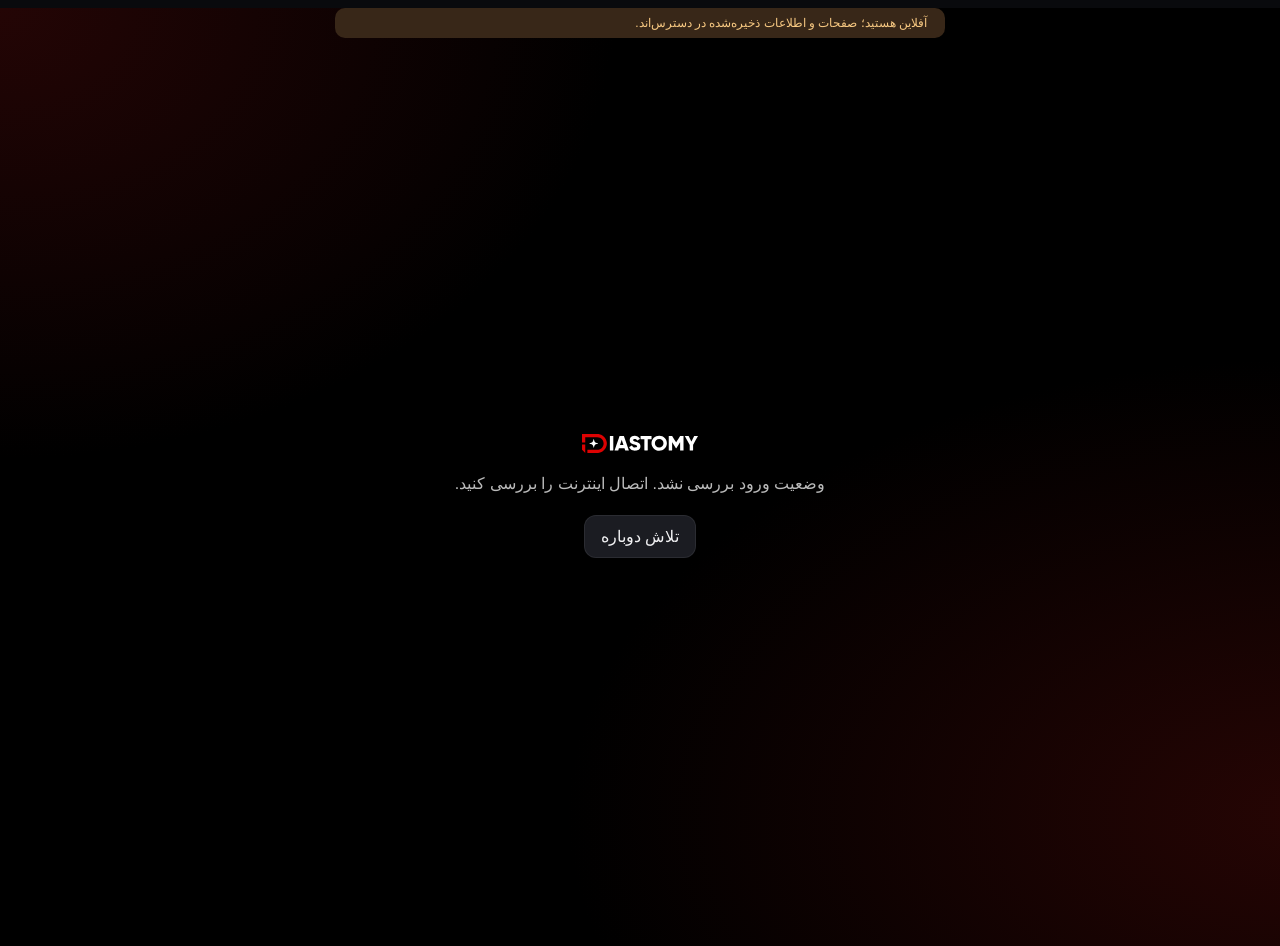
==== commit 0e875838: "Match PWA search, filters, loading screens and download dialog" ====
--- a/Diastomy/Web/index.html
+++ b/Diastomy/Web/index.html
@@ -11,5 +11,7 @@
 <div id="connection" role="status" hidden>آفلاین هستید؛ صفحات و اطلاعات ذخیره‌شده در دسترس‌اند.</div>
 <main id="app" tabindex="-1" aria-live="polite"></main>
 <div id="pwa-nav"></div></div>
+<dialog id="local-filters" aria-labelledby="local-filter-title"><form></form></dialog>
+<div id="route-loading" hidden><div role="status"><span class="startup-spinner" aria-hidden="true"></span>Loading</div></div>
 <div id="toast" role="status" hidden></div>
 </body></html>
--- a/Diastomy/Web/pwa-local.css
+++ b/Diastomy/Web/pwa-local.css
@@ -93,7 +93,7 @@
 body #dm-auth-reference .dm-auth-step{border-radius:18px}
 body #dm-auth-reference .reference-auth-back{position:absolute;top:23px;left:26px;color:#aaa;font-size:12px;direction:ltr}
 body #dm-auth-reference .reference-auth-alternatives{margin-top:26px;border-top:1px solid #292929;padding-top:18px;text-align:center;font-size:12px;color:#aaa}
-body[data-page=local-login] #pwa-nav,body[data-page=local-account] #pwa-nav,body[data-page=local-title] #pwa-nav{display:none}
+body[data-page=local-login] #pwa-nav,body:has(.local-pwa-player) #pwa-nav{display:none}
 body #dm-app-menu .dm-app-menu-shell{padding:26px 16px;background:transparent}
 body #dm-app-menu .dm-app-menu-profile{flex-direction:row;align-items:center;gap:14px;padding:32px 0 55px}
 .reference-profile-avatar{width:60px;height:60px;border-radius:50%;border:1px solid #444;object-fit:cover}
@@ -468,6 +468,7 @@
 html.dmf3-active body[data-page=home] #app .nyx-prime-dots button{margin:0;flex:none}
 #app .dm-film-media button{display:inline-flex;align-items:center;gap:4px;min-height:0;background:none;border:0;padding:0;color:inherit}
 #app .dm-film-media svg,#app .reference-trailer-play svg{display:block;flex:none}
+#app .dm-film-media svg{max-width:none;max-height:none}
 #app .dm-film-media .reference-media-hd svg{width:27px;height:20px}
 #app #film-comments svg{width:15px;height:15px}
 #app #film-audio svg{width:36px;height:12px}
@@ -488,8 +489,7 @@
 #app .film-download-card small,#app .film-download-empty{color:#aaa}
 #app .film-download-card button{grid-column:1/-1;border:0;border-radius:999px;background:#1c1c1c;color:#fff;font-weight:700;padding:6px;min-height:32px}
 body[data-page=local-actor]{background:#000}
-body[data-page=local-actor] #pwa-nav{display:none}
-body[data-page=local-actor] #app{padding:0}
+body[data-page=local-actor] #app{padding:0 0 calc(80px + env(safe-area-inset-bottom))}
 #app .dm-actor-header{display:grid;grid-template-columns:44px 1fr 44px;align-items:center;padding:12px 16px 8px}
 #app .dm-actor-header :is(.dm-actor-back,.dm-actor-menu){border:0;background:none;padding:0}
 #app .dm-actor-header svg{width:24px;height:24px}
@@ -498,3 +498,186 @@
 #app .dm-actor-preferences{margin:0 0 16px}
 #app .dm-actor-rating svg{width:10px;height:10px;fill:#ff6b20}
 #app .dm-actor-pagination{display:flex;justify-content:center;gap:20px;margin-top:22px}
+
+
+/* Use the home footer's glass surface and spacing across the app. */
+html.dmf3-active body .dmf3-root nav#dm-app-bottom-nav.dm-unified-nav.dmf3-nav{
+  display:grid!important;grid-template-columns:repeat(4,minmax(0,1fr))!important;
+  box-sizing:border-box!important;width:288px!important;max-width:calc(100vw - 40px)!important;
+  height:58px!important;bottom:max(8px,calc(env(safe-area-inset-bottom,0px) - 14px))!important;
+  padding:4px!important;align-items:center!important;border-radius:999px!important;
+  background:rgba(157,157,157,.18)!important;border:1px solid rgba(255,255,255,.16)!important;
+  -webkit-backdrop-filter:blur(4px)!important;backdrop-filter:blur(4px)!important;
+  isolation:auto!important;box-shadow:none!important;z-index:1000!important;
+  touch-action:pan-y!important;user-select:none!important;-webkit-user-select:none!important;-webkit-touch-callout:none!important;
+}
+html.dmf3-active body .dmf3-root nav#dm-app-bottom-nav.dm-unified-nav.dmf3-nav>a.dm-unified-item.dmf3-nav-item{
+  position:relative!important;inset:auto!important;display:grid!important;place-items:center!important;
+  width:100%!important;height:48px!important;min-height:48px!important;max-height:48px!important;
+  border-radius:999px!important;z-index:2!important;touch-action:pan-y!important;-webkit-touch-callout:none!important;
+}
+html.dmf3-active body .dmf3-root nav#dm-app-bottom-nav.dm-unified-nav.dmf3-nav::before{
+ content:""!important;display:block!important;position:absolute!important;inset:0!important;
+ box-sizing:border-box!important;padding:1px!important;border:0!important;border-radius:inherit!important;
+ background:linear-gradient(135deg,rgba(255,255,255,.48) 0%,rgba(255,255,255,.16) 25%,rgba(255,255,255,.06) 50%,rgba(255,255,255,.18) 75%,rgba(255,255,255,.38) 100%)!important;
+ -webkit-backdrop-filter:blur(3px) saturate(220%) brightness(1.65)!important;
+ backdrop-filter:blur(3px) saturate(220%) brightness(1.65)!important;
+ -webkit-mask:linear-gradient(#fff 0 0) content-box,linear-gradient(#fff 0 0)!important;
+ mask:linear-gradient(#fff 0 0) content-box,linear-gradient(#fff 0 0)!important;
+ -webkit-mask-composite:xor!important;mask-composite:exclude!important;
+ mix-blend-mode:normal!important;opacity:1!important;pointer-events:none!important;z-index:3!important;
+}
+
+html.dmf3-active body .dmf3-root nav#dm-app-bottom-nav.dm-unified-nav.dmf3-nav::after{
+  content:""!important;display:block!important;position:absolute!important;
+  inset:4px auto auto 4px!important;width:calc((100% - 8px) / 4)!important;height:48px!important;
+  border-radius:999px!important;background:rgba(0,0,0,.62)!important;
+  box-shadow:inset 0 0 0 .5px rgba(255,255,255,.15)!important;
+  -webkit-backdrop-filter:blur(4px)!important;backdrop-filter:blur(4px)!important;
+  pointer-events:none!important;z-index:1!important;opacity:0!important;
+  transform:translateX(calc(var(--footer-position, 0) * 100%))!important;
+  transition:transform 220ms cubic-bezier(.2,.8,.2,1),opacity 160ms ease!important;
+}
+html.dmf3-active body .dmf3-root nav#dm-app-bottom-nav.dm-unified-nav.dmf3-nav:is([data-footer-selected],[data-footer-dragging])::after{
+  opacity:1!important;
+}
+html.dmf3-active body .dmf3-root nav#dm-app-bottom-nav.dm-unified-nav.dmf3-nav[data-footer-dragging]::after{
+  transition:none!important;
+}
+html.dmf3-active body .dmf3-root nav#dm-app-bottom-nav.dm-unified-nav.dmf3-nav>a.dm-unified-item.dmf3-nav-item[aria-current=page]{
+  background:transparent!important;box-shadow:none!important;
+  -webkit-backdrop-filter:none!important;backdrop-filter:none!important;
+}
+@media(prefers-reduced-motion:reduce){
+  html.dmf3-active body .dmf3-root nav#dm-app-bottom-nav.dm-unified-nav.dmf3-nav::after{transition:none!important}
+}
+
+body[data-page=local-startup] #pwa-nav{display:none}
+body[data-page=local-startup] #app{padding:0 20px}
+.local-startup{min-height:calc(100dvh - env(safe-area-inset-top));display:flex;flex-direction:column;align-items:center;justify-content:center;gap:16px;text-align:center}
+.local-startup img{width:116px;height:auto}
+.startup-spinner{width:28px;height:28px;border:2px solid #383838;border-top-color:#ed1c24;border-radius:50%;animation:startup-spin .8s linear infinite}
+@keyframes startup-spin{to{transform:rotate(360deg)}}
+@media(prefers-reduced-motion:reduce){.startup-spinner{animation:none}}
+.local-startup p{margin:0;color:#bbb}
+body[data-page=search] #app .dm-search-genres{direction:ltr}
+body[data-page=search] #app .dm-search-genre{min-width:0;border:1px solid #444;border-radius:7px}
+body[data-page=search] #app .dm-search-genre span{font:700 10px Arial,sans-serif;letter-spacing:.3px;text-shadow:0 1px 3px #000}
+#search-genres-extra{display:grid;grid-template-rows:0fr;opacity:0;transition:grid-template-rows 440ms cubic-bezier(.4,0,.2,1),opacity 230ms ease}
+#search-genres-extra>.dm-search-genres{min-height:0;overflow:hidden}
+#search-genres-extra>.dm-search-genres::before{content:"";grid-column:1/-1;height:0}
+#search-genres-extra[aria-hidden=false]{grid-template-rows:1fr;opacity:1;transition-duration:540ms,360ms}
+#app #search-genres-toggle{display:block;width:100%;min-height:0;margin:12px 0 40px;padding:4px 0;border:0;background:transparent;color:#888;font-size:9px;line-height:20px;text-align:center}
+body[data-page=search] #app .dm-search-recommendations{gap:20px clamp(14px,7vw,28px)}
+body[data-page=search] #app .dm-search-recommendations .dm54-poster{aspect-ratio:3/4;border-radius:7px}
+@media(prefers-reduced-motion:reduce){#search-genres-extra{transition:none}}
+body[data-page=my-library] #app{padding:0}
+body[data-page=my-library] #app .library-header{box-sizing:border-box;margin:0;padding:20px 16px}
+body[data-page=my-library] #app .library-shell{box-sizing:border-box;padding:15px 16px 115px}
+body[data-page=my-library] #app .library-tabs{margin:0 0 32px!important}
+body[data-page=my-library] #app .library-tabs button{padding:14px 2px!important;font-size:14px;line-height:24px}
+body[data-page=my-library] #app .library-history-meta{display:flex;direction:ltr;align-items:center;justify-content:space-between;margin-top:3px;color:#ccc;font:9px/18px Arial,sans-serif}
+body[data-page=my-library] #app .library-history-meta small{font:inherit}
+#app .library-history-thumb .local-history-mark{width:27px;height:24px;right:7px;bottom:12px;pointer-events:none}
+#app .local-library-progress{appearance:none;-webkit-appearance:none;inset:auto 7px 5px;width:calc(100% - 14px);height:2px;border:0;border-radius:3px;overflow:hidden;background:#aaa}
+#app .local-library-progress::-webkit-progress-bar{background:#aaa}
+#app .local-library-progress::-webkit-progress-value{background:#df0000}
+#app .library-remove{min-width:24px;min-height:0;padding:0;border:0;background:none;color:#aaa;font:16px/18px Arial,sans-serif}
+#history-menu{margin:auto;padding:16px;max-width:85vw;border:1px solid #444;border-radius:16px;background:#151515;color:#fff}
+#history-menu::backdrop{background:#0008}
+#history-menu a{display:block;margin:10px 0;color:white}
+#history-menu [hidden]{display:none}
+body[data-page=my-library] #app:focus{outline:none}
+body[data-page=my-library] #app .library-grid{direction:ltr;column-gap:clamp(14px,8.6vw,34px);row-gap:25px}
+#app .local-library-saved .dm54-poster{box-sizing:border-box;aspect-ratio:3/4;border:1px solid #444;border-radius:8px;width:100%}
+#app .local-library-saved .dm54-rating{left:4px;right:auto;top:4px;gap:2px;padding:2px 5px;border-radius:99px;background:#292b33;color:#fff;font:9px/12px Arial,sans-serif;z-index:1}
+#app .local-library-saved .dm54-rating svg{width:10px;height:10px}
+#app .local-library-saved .dm54-poster-brand{right:2px;bottom:2px}
+#app .local-library-saved .dm54-poster-brand img{display:block;width:25px;height:22px}
+#app .local-library-saved .dm54-vmeta strong{margin-top:5px;font:600 10px/15px Arial,sans-serif}
+#app .local-library-saved .dm54-old-genres{display:block;margin-top:1px;font:8px/12px Arial,sans-serif;overflow:hidden;white-space:nowrap;text-overflow:ellipsis}
+#app .local-library-saved .library-heart{display:grid;place-items:center;right:4px;top:4px;width:22px;height:22px;min-width:0;min-height:0;padding:0;border:0;border-radius:50%;background:rgba(145,153,160,.60);color:#ed0000}
+#app .local-library-saved .library-heart svg{width:19px;height:19px}
+body[data-page=home] #app .dm54-genre-track{direction:rtl;gap:8px;padding-inline:16px}
+body[data-page=home] #app .dm54-genre-track .dm54-genre{box-sizing:border-box;display:grid!important;place-items:center!important;flex:0 0 113px!important;width:113px!important;height:66px!important;min-height:66px!important;padding:0!important;border:1px solid #ffffff45;border-radius:9px;overflow:hidden}
+body[data-page=home] #app .dm54-genre-track .dm54-genre span{position:relative!important;inset:auto!important;margin:0!important;text-align:center!important;font:750 11px/1.2 "PWA Inter",Arial,sans-serif!important}
+@media(max-width:767px) and (prefers-reduced-motion:no-preference){
+  html.dmf3-active body[data-page=home] #app .nyx-prime-slide :is(.nyx-prime-copy > h2,.nyx-prime-meta,.nyx-prime-trend,.nyx-prime-premium,.nyx-prime-brand){
+    opacity:var(--hero-text-opacity,1)!important;
+    transform:translate3d(var(--hero-text-x,0px),0,0)!important;
+  }
+}
+#app .film-download-dialog{max-width:420px;max-height:min(530px,calc(100dvh - 48px));padding:14px;overflow:hidden;background:linear-gradient(150deg,#171717ed,#101010f5);border-color:#ffffff2e}
+#app .film-download-dialog[open]{display:flex;flex-direction:column}
+#app .film-download-heading{position:relative;flex:none}
+#app .film-download-heading form{margin:0;padding:0}
+#app .film-download-dialog h2{font-size:15px;font-weight:700;line-height:22px;margin:2px 28px 12px;outline:none}
+#app .film-download-dialog .film-download-close{top:-2px;right:-3px;border:0;width:23px;height:23px;background:none;display:grid;place-items:center}
+#app .film-download-close svg{display:block;width:22px;height:22px}
+#app .film-download-tabs{flex:none;margin-bottom:20px}
+#app .film-download-tabs button{font-size:13px;min-height:38px;padding:6px 4px}
+#app .film-download-content{min-height:0;overflow:auto;overscroll-behavior:contain;scrollbar-width:none}
+#app .film-download-card{gap:8px;padding:10px}
+#app .film-download-meta{gap:7px}
+#app .film-download-meta strong{font-size:15px;font-weight:600;line-height:20px}
+#app .film-download-number{font-family:"PWA Inter",Arial,sans-serif}
+#app .film-download-meta small{color:#888;font-size:12px}
+#app .film-download-format{grid-column:1/-1;display:flex;justify-content:space-between;color:#888;font-size:13px}
+#app .film-download-card button{display:flex;justify-content:center;align-items:center;gap:6px;min-height:35px;padding:6px;font-size:12px;line-height:18px}
+#app .film-download-card button svg{display:block;width:18px;height:18px;flex:none}
+body[data-page=home] #app .dm54-genre-track .dm-home-original-genre{position:relative;isolation:isolate;flex-basis:calc((100vw - 64px)/3)!important;width:calc((100vw - 64px)/3)!important;min-width:0!important}
+#app .dm-home-original-genre img{position:absolute;inset:0;display:block!important;width:100%;height:100%;object-fit:cover;z-index:-1}
+#app .dm-home-original-genre .dm-home-genre-label{font:800 10.5px/16px Arial,sans-serif!important;letter-spacing:.3px;text-shadow:0 1px 3px #0006}
+#route-loading[hidden]{display:none}
+#route-loading{position:fixed;inset:0;z-index:1100;display:grid;place-items:center;background:#000;animation:route-slide-in 220ms ease-out}
+#route-loading>div{display:grid;justify-items:center;gap:15px;background:#171719;border:1px solid #29292c;border-radius:14px;padding:17px 26px;color:#bdbdbd;font:12px/18px "PWA Inter",Arial,sans-serif}
+#route-loading .startup-spinner{width:52px;height:52px;border-color:#291017;border-top-color:#bc002b;border-left-color:#bc002b}
+#app.route-enter{animation:route-content-in 220ms ease-out}
+@keyframes route-slide-in{from{transform:translateX(-100%)}to{transform:translateX(0)}}
+@keyframes route-content-in{from{opacity:0;transform:translateX(-20px)}to{opacity:1;transform:translateX(0)}}
+body[data-page=local-startup]{background:radial-gradient(ellipse at 0 0,#240505,transparent 34%),radial-gradient(ellipse at 102% 86%,#260504,transparent 40%),#000}
+.local-startup-active img{position:fixed;top:50%;left:50%;width:174px;transform:translate(-50%,-50%)}
+.startup-progress{position:fixed;bottom:calc(15px + env(safe-area-inset-bottom));left:50%;width:73%;transform:translateX(-50%);display:grid;gap:8px;font:10px/16px "PWA Inter",Arial,sans-serif;color:#ddd}
+.startup-progress i{position:relative;display:block;overflow:hidden;height:3px;background:white;border-radius:5px}
+.startup-progress i::before{content:"";position:absolute;left:0;inset-block:0;background:#e00000;border-radius:5px;width:72%;animation:startup-bar 1.2s ease-out}
+@keyframes startup-bar{from{width:12%}to{width:72%}}
+#local-filters{box-sizing:border-box;position:fixed;inset:auto 0 0;width:min(100%,520px);max-width:none;max-height:min(78dvh,720px);margin:0 auto;padding:0;overflow:hidden;border:1px solid #ffffff29;border-radius:25px 25px 0 0;background:#080809ed;color:white;direction:rtl}
+#local-filters[open]{animation:filter-rise 300ms cubic-bezier(.2,.8,.2,1)}
+#local-filters::backdrop{background:#0007}
+@keyframes filter-rise{from{transform:translateY(100%)}to{transform:translateY(0)}}
+#local-filters form{display:flex;flex-direction:column;max-height:min(78dvh,720px);gap:0;margin:0;padding:0 22px}
+#local-filters header{position:static;display:flex;justify-content:space-between;align-items:center;flex:none;padding:17px 0;border-bottom:1px solid #333;background:none}
+#local-filters h2{font-size:14px;margin:0;outline:none}
+#local-filters [data-close-filter]{border:0;background:none;color:white;padding:0;font-size:20px}
+.local-filter-fields{min-height:0;overflow:auto;padding:25px 0 20px;display:grid;gap:24px}
+.local-filter-fields label{display:grid;gap:7px;font-size:13px}
+.local-filter-fields :is(input,select){box-sizing:border-box;width:100%;min-width:0;padding:7px 13px;border:1px solid #343434;border-radius:999px;background:#121212;color:#ddd;font-size:12px;min-height:38px}
+.local-filter-fields fieldset{border:0;margin:0;padding:0;min-width:0}
+.local-filter-fields legend{margin-bottom:8px;font-size:13px}
+.local-filter-pair,.local-filter-pair fieldset>div,.local-filter-tags>div{display:grid;grid-template-columns:repeat(2,minmax(0,1fr));gap:8px}
+.local-filter-tags label{position:relative;display:grid;place-items:center}
+.local-filter-tags input{position:absolute;opacity:0;width:100%;height:100%;margin:0}
+.local-filter-tags span{display:block;width:100%;box-sizing:border-box;padding:9px;border:1px solid #343434;border-radius:99px;text-align:center;background:#121212;font-size:11px}
+.local-filter-tags input:checked+span{border-color:#ec1818;background:#441010}
+.local-filter-tags input:focus-visible+span{outline:1px solid white}
+#local-filters footer{padding:10px 0 calc(15px + env(safe-area-inset-bottom));background:none}
+#local-filters footer button{width:100%;border:1px solid #ff6767;border-radius:999px;background:#e00000;color:white;padding:8px;font-size:14px}
+.live-search-loading{text-align:center;color:#888;margin-top:36px}
+.dm-search-live-results{display:grid;direction:ltr;grid-template-columns:repeat(3,minmax(0,1fr));gap:20px clamp(12px,6vw,26px)}
+#search-suggestion{margin:42px auto 0;width:min(100%,302px);box-sizing:border-box;padding:18px;border:1px solid #333;border-radius:19px;background:#0e0e0e;color:#aaa;font-size:12px}
+#search-suggestion input{display:block;box-sizing:border-box;width:100%;margin:7px 0 12px;background:#181818;border:1px solid #444;border-radius:11px;color:white}
+#search-suggestion button{display:block;margin:0 auto;background:#c90013;color:white;border:0;border-radius:11px;font-size:12px}
+#search-suggestion-status{display:block;text-align:center}
+#app .archive-reference-grid{direction:ltr;gap:24px clamp(14px,8.6vw,34px)}
+#app .archive-reference-header{padding:8px 0;border:0}
+#app .archive-reference-header h1{font:500 14px/24px "PWA Inter",Arial,sans-serif}
+#app .archive-reference-header svg{display:block;width:24px;height:24px}
+#app .archive-reference-header button{background:none;border:0;padding:4px}
+#app .archive-reference-sort{justify-content:flex-start;color:#888;font-size:11px}
+#app .archive-reference-sort select{border:0;background:none;color:#999;font-size:11px}
+#app :is(.archive-reference-card,.dm-search-live-results) .dm54-poster{aspect-ratio:3/4;border:1px solid #444;border-radius:8px;box-sizing:border-box}
+#app :is(.archive-reference-card,.dm-search-live-results) .dm54-rating{left:4px;right:auto;top:4px;padding:2px 5px;border-radius:99px;background:#292b33;font:9px/12px Arial,sans-serif}
+#app :is(.archive-reference-card,.dm-search-live-results) .dm54-poster-brand{right:2px;bottom:2px}
+#app :is(.archive-reference-card,.dm-search-live-results) .dm54-poster-brand img{display:block;width:25px;height:22px}
+#app :is(.archive-reference-card,.dm-search-live-results) .dm54-old-genres{display:block;overflow:hidden;white-space:nowrap;text-overflow:ellipsis;font-size:9px}
+@media(prefers-reduced-motion:reduce){#route-loading,#app.route-enter,.startup-progress i::before,#local-filters[open]{animation:none}}
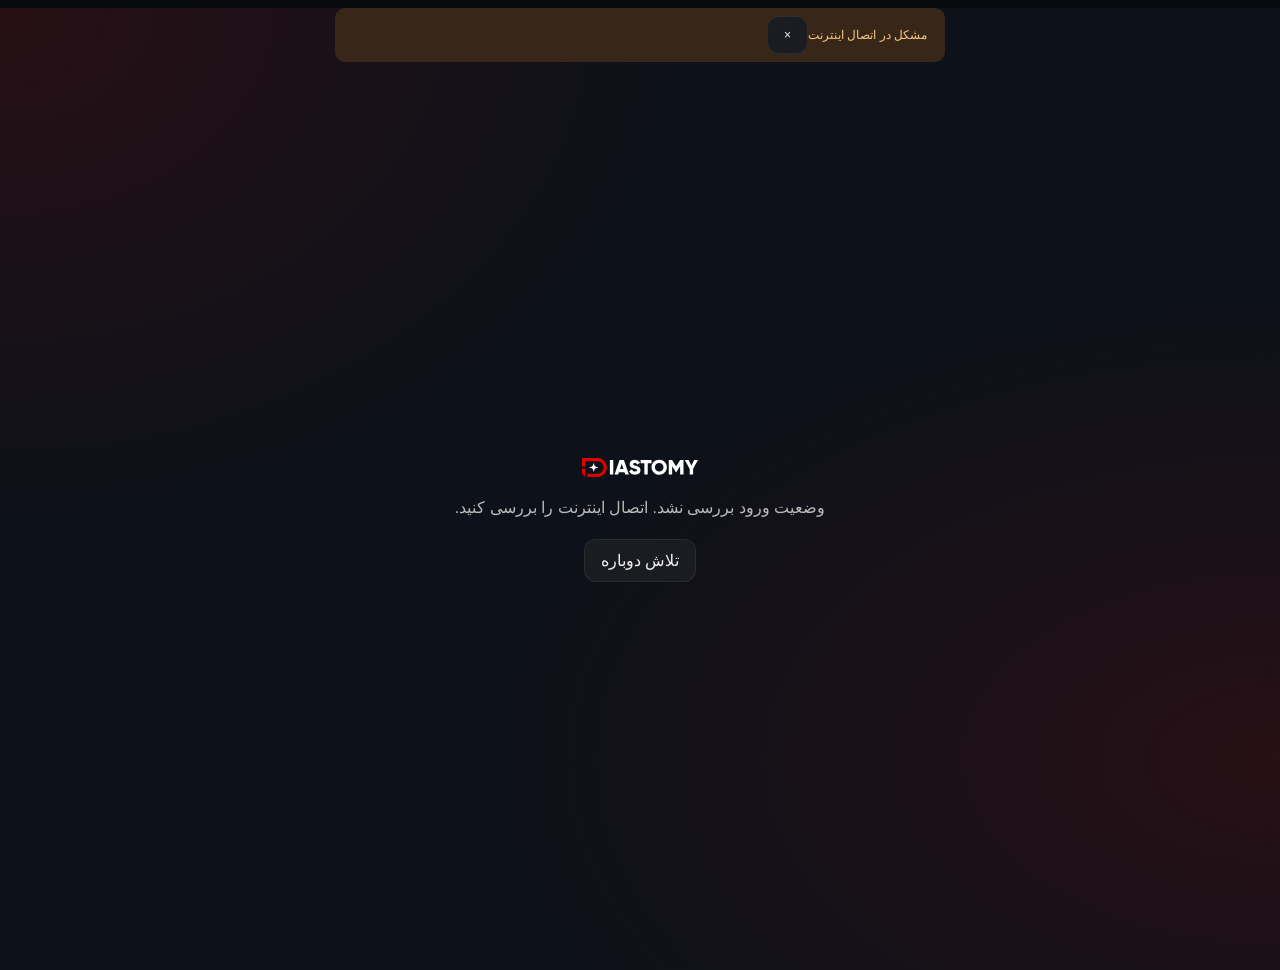
==== commit 61cf0d06: "Update Diastomy/Web/index.html for search, notices and layout fixes" ====
--- a/Diastomy/Web/index.html
+++ b/Diastomy/Web/index.html
@@ -4,14 +4,14 @@
 <meta charset="utf-8"><meta name="viewport" content="width=device-width,initial-scale=1,viewport-fit=cover">
 <meta name="color-scheme" content="dark">
 <meta http-equiv="Content-Security-Policy" content="default-src 'none'; script-src 'self'; style-src 'self'; font-src 'self'; img-src 'self' https: data:; connect-src 'none'; media-src https:; object-src 'none'; base-uri 'none'; form-action 'none'">
-<title>دیاستومی</title><link rel="stylesheet" href="app.css"><link rel="stylesheet" href="pwa-source.css"><link rel="stylesheet" href="pwa-pages.css"><link rel="stylesheet" href="pwa-actor.css"><link rel="stylesheet" href="pwa-local.css"><script defer src="pwa-shell.js"></script><script defer src="pwa-ui.js"></script><link rel="stylesheet" href="player.css"><script defer src="player-icons.js"></script><script defer src="player.js"></script><script defer src="app.js"></script>
+<title>دیاستومی</title><link rel="stylesheet" href="app.css"><link rel="stylesheet" href="pwa-source.css"><link rel="stylesheet" href="pwa-pages.css"><link rel="stylesheet" href="pwa-actor.css"><link rel="stylesheet" href="pwa-local.css"><script defer src="pwa-shell.js"></script><script defer src="pwa-ui.js"></script><link rel="stylesheet" href="trailer.css"><link rel="stylesheet" href="playback-choice.css"><link rel="stylesheet" href="player.css"><script defer src="trailer.js" data-label-loading="در حال بارگذاری تریلر..." data-label-error="پخش تریلر ناموفق بود؛ دوباره تلاش کنید." data-label-trailer="تریلر" data-label-close="بستن" data-label-play="پخش" data-label-pause="توقف"></script><script defer src="player-icons.js"></script><script defer src="player.js"></script><script defer src="app.js"></script>
 </head>
 <body>
 <div id="pwa-sprite" hidden></div><div class="dmf3-root"><div id="pwa-header"></div>
-<div id="connection" role="status" hidden>آفلاین هستید؛ صفحات و اطلاعات ذخیره‌شده در دسترس‌اند.</div>
+<div id="connection" class="app-notice" data-tone="error" dir="rtl" role="status" hidden></div>
 <main id="app" tabindex="-1" aria-live="polite"></main>
 <div id="pwa-nav"></div></div>
 <dialog id="local-filters" aria-labelledby="local-filter-title"><form></form></dialog>
 <div id="route-loading" hidden><div role="status"><span class="startup-spinner" aria-hidden="true"></span>Loading</div></div>
-<div id="toast" role="status" hidden></div>
+<div id="toast" class="app-notice" dir="rtl" role="status" hidden></div>
 </body></html>
--- a/Diastomy/Web/pwa-local.css
+++ b/Diastomy/Web/pwa-local.css
@@ -86,14 +86,14 @@
 body #app .mr-room{display:block;margin-bottom:10px;padding:15px}
 body #app .ar-note{margin-bottom:12px}
 html.dmf3-active body[data-page=local-title] #app .dm-film-reference-info{display:block!important}
-body[data-page=local-login],body[data-page=local-account]{background:radial-gradient(ellipse at 0 0,#220606,transparent 35%),radial-gradient(ellipse at 100% 90%,#250505,transparent 40%),#000}
-body[data-page=local-login] #app{padding-top:clamp(48px,17vh,145px)}
+body:is([data-page=local-login],[data-page=local-otp],[data-page=local-forgot]),body[data-page=local-account]{background:radial-gradient(ellipse at 0 0,#220606,transparent 35%),radial-gradient(ellipse at 100% 90%,#250505,transparent 40%),#000}
+body:is([data-page=local-login],[data-page=local-otp],[data-page=local-forgot]) #app{padding-top:clamp(48px,17vh,145px)}
 body #dm-auth-reference .dm-auth-shell{padding:0;max-width:298px;margin:auto;gap:32px}
 body #dm-auth-reference .dm-auth-card{position:relative;padding:84px 45px 36px;border-radius:18px}
 body #dm-auth-reference .dm-auth-step{border-radius:18px}
 body #dm-auth-reference .reference-auth-back{position:absolute;top:23px;left:26px;color:#aaa;font-size:12px;direction:ltr}
 body #dm-auth-reference .reference-auth-alternatives{margin-top:26px;border-top:1px solid #292929;padding-top:18px;text-align:center;font-size:12px;color:#aaa}
-body[data-page=local-login] #pwa-nav,body:has(.local-pwa-player) #pwa-nav{display:none}
+body:is([data-page=local-login],[data-page=local-otp],[data-page=local-forgot]) #pwa-nav,body:has(.local-pwa-player) #pwa-nav{display:none}
 body #dm-app-menu .dm-app-menu-shell{padding:26px 16px;background:transparent}
 body #dm-app-menu .dm-app-menu-profile{flex-direction:row;align-items:center;gap:14px;padding:32px 0 55px}
 .reference-profile-avatar{width:60px;height:60px;border-radius:50%;border:1px solid #444;object-fit:cover}
@@ -145,12 +145,6 @@
 body #app .dmf3-search-discovery{margin-top:14px}
 body #app .dm-search-genre{position:relative;min-width:0;min-height:68px;overflow:hidden}
 body #app .dm-search-genre span{z-index:1}
-body[data-page=archive-reference] #app{padding-inline:16px}
-body #app .archive-reference-grid{display:grid;grid-template-columns:repeat(3,minmax(0,1fr));gap:16px 8px}
-body #app .archive-reference-header{position:relative;inset:auto;background:transparent;display:grid;grid-template-columns:42px minmax(0,1fr) 42px;align-items:center;direction:ltr;text-align:center}
-body #app .archive-reference-header h1{font-size:18px;margin:0}
-body #app .archive-reference-sort{display:flex;gap:8px;align-items:center;margin:16px 0}
-body #app .archive-reference-sort select{width:auto}
 .reference-season{border:0;border-bottom:1px solid #262626;border-radius:0;padding:10px 0}
 .reference-episode{display:flex;align-items:center;justify-content:space-between;gap:10px;padding:10px 0;border-top:1px solid #222}
 .reference-episode [data-play]{border-radius:20px;color:#fff;background:#dc0000;border:0}
@@ -158,6 +152,8 @@
 body[data-page=local-title] .movie-detail-shell{background:#000}
 body[data-page=local-title] .dm-film-topbar{height:58px;padding:0 16px;background:linear-gradient(#080201,#160301)}
 body .dm-film-topbar svg{width:21px;height:21px;fill:none;stroke:currentColor;stroke-width:1.5;stroke-linecap:round;stroke-linejoin:round}
+.dm-film-topbar.native-title-buttons :is(a,button){visibility:hidden}
+.dm-film-topbar #bookmark[aria-pressed=true] svg{fill:#ef4444;stroke:#ef4444}
 body .movie-detail-hero{position:relative;aspect-ratio:588/320;border-radius:22px;background:#0c0c0c}
 body .movie-detail-hero video{width:100%;height:100%;object-fit:contain}
 .reference-trailer-play{position:absolute;left:50%;top:50%;transform:translate(-50%,-50%);width:32px;height:32px;display:grid;place-items:center;padding:0;border:1px solid #aaa;border-radius:50%;background:#0009;color:white}
@@ -197,10 +193,10 @@
 .local-library-progress{position:absolute;inset:auto 5px 5px;width:calc(100% - 10px);height:3px;accent-color:#e20000}
 .local-download-card{display:flex;flex-wrap:wrap;justify-content:space-between;align-items:center;gap:8px;padding:12px;border-bottom:1px solid #333}
 .local-download-card button{font-size:12px;margin-inline-start:5px}
-html body[data-page=local-login]{margin:0;width:100%;background:radial-gradient(ellipse at 0 0,#260606,transparent 34%),radial-gradient(ellipse at 100% 80%,#240404,transparent 35%),#000}
-html body[data-page=local-login] .dmf3-root{width:100%;margin:0;max-width:none}
-html body[data-page=local-login] #app{padding:0!important;margin:0!important;min-height:0;max-width:none}
-html body[data-page=local-login] #dm-auth-reference{display:block!important;position:relative!important;inset:auto!important;width:100%;min-height:calc(100dvh - env(safe-area-inset-top));height:auto!important;overflow:visible!important;background:transparent!important;padding:clamp(48px,18dvh,154px) 16px 40px;box-sizing:border-box}
+html body:is([data-page=local-login],[data-page=local-otp],[data-page=local-forgot]){margin:0;width:100%;background:radial-gradient(ellipse at 0 0,#260606,transparent 34%),radial-gradient(ellipse at 100% 80%,#240404,transparent 35%),#000}
+html body:is([data-page=local-login],[data-page=local-otp],[data-page=local-forgot]) .dmf3-root{width:100%;margin:0;max-width:none}
+html body:is([data-page=local-login],[data-page=local-otp],[data-page=local-forgot]) #app{padding:0!important;margin:0!important;min-height:0;max-width:none}
+html body:is([data-page=local-login],[data-page=local-otp],[data-page=local-forgot]) #dm-auth-reference{display:block!important;position:relative!important;inset:auto!important;width:100%;min-height:calc(100dvh - env(safe-area-inset-top));height:auto!important;overflow:visible!important;background:transparent!important;padding:clamp(48px,18dvh,154px) 16px 40px;box-sizing:border-box}
 html body #dm-auth-reference .dm-auth-shell{position:relative!important;inset:auto!important;transform:none!important;display:flex!important;width:min(100%,298px)!important;margin:0 auto!important;padding:0!important;gap:32px!important;box-sizing:border-box}
 html body #dm-auth-reference .dm-auth-logo{margin:0!important}
 html body #dm-auth-reference .dm-auth-step{padding:0!important;margin:0!important;box-sizing:border-box}
@@ -227,14 +223,6 @@
 body #app .local-room-landing{max-width:620px;width:100%;margin:auto;padding:0}
 body #app .local-room-landing h1,body #app .local-room-landing h2{font-size:15px;font-weight:500;margin:16px 0}
 body #app .local-room-landing .mr-section{margin:42px 0}
-body #app .local-room-landing .mr-exact-viewport{position:relative;aspect-ratio:540/190;height:auto;overflow:hidden;border-radius:20px}
-body #app .local-room-landing .mr-exact-slide{position:absolute;inset:0;width:100%;height:100%;border:0;border-radius:0;background:transparent;padding:0}
-body #app .local-room-landing .mr-exact-slide[hidden]{display:none!important}
-body #app .local-room-landing .mr-exact-image{position:absolute;inset:0;background-size:cover;background-position:center}
-.mr-exact-image-0{background-image:url('/static/public/assets/img/room-slide-0-610dd008bbb4.webp')}
-.mr-exact-image-1{background-image:url('/static/public/assets/img/room-slide-1-0ff3f26b8200.webp')}
-.mr-exact-image-2{background-image:url('/static/public/assets/img/room-slide-2-45f7a35d19c4.webp')}
-body #app .local-room-landing .mr-slide-action{position:absolute;left:6%;bottom:15%;font-size:10px;padding:3px 10px;background:#f65a04;color:white;border-radius:999px;border:1px solid #ffa65f}
 body #app .local-room-landing .mr-exact-dots{display:flex;justify-content:center;gap:6px;margin:10px 0}
 body #app .local-room-landing .mr-exact-dots button{width:5px;height:5px;min-width:0;min-height:0;border-radius:9px;border:0;padding:0;background:#666}
 body #app .local-room-landing .mr-exact-dots button[aria-pressed=true]{width:18px;background:#fff}
@@ -318,7 +306,9 @@
 .local-room-screen{position:relative;aspect-ratio:2.05;display:grid;place-items:center;border:1px solid #292929;border-radius:15px;overflow:hidden;text-align:center}
 .local-room-screen video{width:100%;height:100%;object-fit:contain}
 .local-room-screen [hidden]{display:none!important}
-#room-live-badge{position:absolute;top:10px;right:10px;background:#060606d9;border:1px solid #333;border-radius:22px;padding:4px 10px;font-size:11px}
+#room-live-badge{position:absolute;z-index:2;top:10px;right:10px;background:#060606d9;border:1px solid #333;border-radius:22px;padding:4px 10px;font-size:11px}
+.local-room-join{position:absolute;z-index:1;inset:0;display:flex;flex-direction:column;align-items:center;justify-content:center;gap:9px;padding:12px;background:#0009}
+.local-room-join p{margin:0}
 .local-room-join p{font-size:12px;color:#999}
 .local-room-join button,#room-chat-form button{background:#df0000;border:1px solid #ef3535;color:#fff;border-radius:999px;padding:8px 15px}
 .local-room-controls,.local-host-controls{background:#101010;border:1px solid #373737;border-radius:13px;padding:10px}
@@ -347,6 +337,17 @@
   display:grid!important;grid-template-columns:minmax(0,1fr) auto!important;align-items:center!important;direction:ltr!important;
   box-sizing:border-box!important;width:100%!important;max-width:100%!important;margin-inline:0!important;padding-inline:16px!important;
 }
+html.dmf3-active body:is([data-page=home],[data-page=search]) #pwa-header .dmf3-header{
+  height:auto!important;grid-template-rows:22px 36px!important;row-gap:23px!important;
+  align-content:start!important;padding-block:0 20px!important;
+}
+html.dmf3-active body:is([data-page=home],[data-page=search]) #pwa-header .dmf3-search-row{grid-row:2!important;margin-block:0!important}
+html.dmf3-active body:is([data-page=home],[data-page=search]) #pwa-header .dmf3-search span{
+  font-size:13px!important;line-height:18px!important;
+}
+html.dmf3-active body[data-page=search] #pwa-header .reference-search-form input{
+  font-size:16px!important;line-height:20px!important;outline:none!important;box-shadow:none!important;
+}
 html.dmf3-active body:is([data-page=home],[data-page=search]) #pwa-header .dmf3-search-row{
   display:grid!important;grid-template-columns:minmax(0,1fr) 51px!important;align-items:center!important;gap:8px!important;
   grid-column:1 / -1!important;justify-self:stretch!important;position:static!important;transform:none!important;
@@ -396,20 +397,20 @@
 .reference-episode-download svg{width:18px;height:18px}
 .reference-episode-download .reference-download-options{position:absolute;right:0;z-index:3;padding:6px;background:#171717;border:1px solid #333;border-radius:8px}
 .spoiler-comment[hidden]{display:none!important}
-html body[data-page=local-login] #dm-auth-reference{
-  isolation:isolate;padding-top:clamp(40px,calc(18dvh - 14px),140px);
-}
-html body[data-page=local-login] #dm-auth-reference::before{
+html body:is([data-page=local-login],[data-page=local-otp],[data-page=local-forgot]) #dm-auth-reference{
+  isolation:isolate;padding-top:clamp(34px,calc(22dvh - env(safe-area-inset-top)),195px);
+}
+html body:is([data-page=local-login],[data-page=local-otp],[data-page=local-forgot]) #dm-auth-reference::before{
   content:"";position:fixed;inset:0;z-index:-1;pointer-events:none;
-  background:radial-gradient(ellipse at -5% -5%,#260505,transparent 38%),radial-gradient(ellipse at 103% 77%,#240303,transparent 42%),#000;
-}
-html body[data-page=local-login] #dm-auth-reference .dm-auth-card{
-  padding:86px clamp(24px,11vw,45px) 37px!important;min-height:0;
-}
-html body[data-page=local-login] #dm-auth-reference .dm-auth-card h1{
-  font-family:"PWA Inter",Arial,sans-serif!important;font-size:12px!important;line-height:18px!important;font-weight:600!important;margin:0 0 25px!important;
-}
-html body[data-page=local-login] #dm-auth-reference .dm-auth-step{border-color:#373737!important}
+  background:var(--auth-background);
+}
+html body:is([data-page=local-login],[data-page=local-otp],[data-page=local-forgot]) #dm-auth-reference .dm-auth-card{
+  padding:86px clamp(22px,10vw,45px) 40px!important;min-height:0;background:#12151f!important;
+}
+html body:is([data-page=local-login],[data-page=local-otp],[data-page=local-forgot]) #dm-auth-reference .dm-auth-card h1{
+  font-family:"PWA Yekan",Arial,sans-serif!important;font-size:13px!important;line-height:19px!important;font-weight:700!important;margin:0 0 22px!important;
+}
+html body:is([data-page=local-login],[data-page=local-otp],[data-page=local-forgot]) #dm-auth-reference .dm-auth-step{border-color:#373737!important}
 html body #dm-auth-reference #identify,html body #dm-auth-reference #login{position:relative;gap:10px!important}
 html body #dm-auth-reference #identify-status,html body #dm-auth-reference #login-status{
   position:absolute;inset:100% 0 auto;min-height:0!important;margin:4px 0 0!important;padding:0!important;font-size:10px;text-align:center;
@@ -438,15 +439,15 @@
 .reference-episode-head strong{font-family:"PWA Inter",Arial,sans-serif;font-weight:600}
 .reference-episode-seen{vertical-align:middle;margin-left:6px;color:#bbb}
 html.dmf3-active body[data-page=home] #app .nyx-prime-shade{
-  display:block!important;background:linear-gradient(to bottom,transparent 36%,#0004 58%,#000e 86%,#000 100%)!important;
+  display:block!important;background:linear-gradient(to bottom,transparent 36%,#0004 58%,#0d0f16e8 86%,var(--home-background) 100%)!important;
 }
 html.dmf3-active body[data-page=home] #app .nyx-prime-meta{gap:5px!important}
 html.dmf3-active body[data-page=home] #app .nyx-prime-age{
   display:inline-flex!important;align-items:center;justify-content:center;border-radius:999px;background:#e30000!important;color:#100000!important;font-weight:750;padding:2px 6px!important;
 }
-html.dmf3-active body[data-page=home] #app .nyx-prime-trend>span{color:#ef6728!important;font-weight:650;margin-left:5px}
-html.dmf3-active body[data-page=home] #app .nyx-prime-check{display:inline-grid!important;place-items:center;width:14px!important;height:14px!important;background:none!important;flex:none}
-html.dmf3-active body[data-page=home] #app .nyx-prime-check>.dmf53-verify{display:block!important;width:14px!important;height:14px!important}
+html.dmf3-active body[data-page=home] #app .nyx-prime-trend>span{color:#ff721c!important;font-size:10px!important;font-weight:900!important;-webkit-text-stroke:.15px currentColor;margin-left:5px}
+html.dmf3-active body[data-page=home] #app .nyx-prime-check{display:inline-grid!important;place-items:center;width:16px!important;height:16px!important;background:none!important;flex:none}
+html.dmf3-active body[data-page=home] #app .nyx-prime-check>.dmf53-verify{display:block!important;width:16px!important;height:16px!important}
 html.dmf3-active body[data-page=home] #app .nyx-prime-dots button{min-width:0!important;min-height:0!important;width:4px;height:4px;background:#555}
 html.dmf3-active body[data-page=home] #app .nyx-prime-dots button[data-distance="2"]{width:3px;height:3px}
 html.dmf3-active body[data-page=home] #app .nyx-prime-dots button[data-distance="3"]{width:2px;height:2px}
@@ -471,11 +472,10 @@
 #app .dm-film-media svg{max-width:none;max-height:none}
 #app .dm-film-media .reference-media-hd svg{width:27px;height:20px}
 #app #film-comments svg{width:15px;height:15px}
-#app #film-audio svg{width:36px;height:12px}
 #app .reference-media-dolby svg{width:54px;height:23px}
 #app .reference-trailer-play svg{width:14px;height:14px}
 #app .film-download-dialog{box-sizing:border-box;width:calc(100% - 48px);max-width:420px;max-height:80dvh;margin:auto;overflow:auto;padding:15px;border:1px solid #303030;border-radius:22px;background:#141414;color:white}
-.film-download-dialog::backdrop{background:#0008;backdrop-filter:blur(12px);-webkit-backdrop-filter:blur(12px)}
+.film-download-dialog::backdrop{background:#000a}
 #app .film-download-dialog h2{text-align:center;font-size:16px;margin:2px 28px 12px}
 #app .film-download-dialog .film-download-close{position:absolute;top:10px;right:10px;padding:0;width:24px;height:24px;min-height:0;border:1px solid #ddd;border-radius:8px;background:none;color:#fff}
 #app .film-download-tabs{display:flex;margin:0 8px 20px;border-radius:999px;background:#1a1a1a;border:1px solid #292929}
@@ -509,12 +509,12 @@
   background:rgba(157,157,157,.18)!important;border:1px solid rgba(255,255,255,.16)!important;
   -webkit-backdrop-filter:blur(4px)!important;backdrop-filter:blur(4px)!important;
   isolation:auto!important;box-shadow:none!important;z-index:1000!important;
-  touch-action:pan-y!important;user-select:none!important;-webkit-user-select:none!important;-webkit-touch-callout:none!important;
+  touch-action:none!important;user-select:none!important;-webkit-user-select:none!important;-webkit-touch-callout:none!important;
 }
 html.dmf3-active body .dmf3-root nav#dm-app-bottom-nav.dm-unified-nav.dmf3-nav>a.dm-unified-item.dmf3-nav-item{
   position:relative!important;inset:auto!important;display:grid!important;place-items:center!important;
   width:100%!important;height:48px!important;min-height:48px!important;max-height:48px!important;
-  border-radius:999px!important;z-index:2!important;touch-action:pan-y!important;-webkit-touch-callout:none!important;
+  border-radius:999px!important;z-index:2!important;touch-action:none!important;-webkit-touch-callout:none!important;
 }
 html.dmf3-active body .dmf3-root nav#dm-app-bottom-nav.dm-unified-nav.dmf3-nav::before{
  content:""!important;display:block!important;position:absolute!important;inset:0!important;
@@ -535,21 +535,28 @@
   box-shadow:inset 0 0 0 .5px rgba(255,255,255,.15)!important;
   -webkit-backdrop-filter:blur(4px)!important;backdrop-filter:blur(4px)!important;
   pointer-events:none!important;z-index:1!important;opacity:0!important;
-  transform:translateX(calc(var(--footer-position, 0) * 100%))!important;
-  transition:transform 220ms cubic-bezier(.2,.8,.2,1),opacity 160ms ease!important;
+  transform:translate3d(calc(var(--footer-position, 0) * 100%),0,0)!important;
+  scale:1;
+  transition:transform 200ms cubic-bezier(.2,.8,.25,1),scale 190ms cubic-bezier(.2,.8,.25,1),
+    background-color 160ms ease,box-shadow 160ms ease,opacity 160ms ease!important;
 }
 html.dmf3-active body .dmf3-root nav#dm-app-bottom-nav.dm-unified-nav.dmf3-nav:is([data-footer-selected],[data-footer-dragging])::after{
   opacity:1!important;
 }
 html.dmf3-active body .dmf3-root nav#dm-app-bottom-nav.dm-unified-nav.dmf3-nav[data-footer-dragging]::after{
-  transition:none!important;
+  scale:1.14 1.3;
+  background-color:#b9c7dc40!important;
+  box-shadow:inset 0 0 0 1px #ffffff54,inset 0 2px 4px #ffffff50,inset 0 -3px 6px #ffffff2b,0 4px 10px #0005!important;
+  -webkit-backdrop-filter:none!important;backdrop-filter:none!important;
+  will-change:transform;
+  transition-property:scale,background-color,box-shadow,opacity!important;
 }
 html.dmf3-active body .dmf3-root nav#dm-app-bottom-nav.dm-unified-nav.dmf3-nav>a.dm-unified-item.dmf3-nav-item[aria-current=page]{
   background:transparent!important;box-shadow:none!important;
   -webkit-backdrop-filter:none!important;backdrop-filter:none!important;
 }
 @media(prefers-reduced-motion:reduce){
-  html.dmf3-active body .dmf3-root nav#dm-app-bottom-nav.dm-unified-nav.dmf3-nav::after{transition:none!important}
+  html.dmf3-active body .dmf3-root nav#dm-app-bottom-nav.dm-unified-nav.dmf3-nav:is(nav,[data-footer-dragging])::after{transition:none!important}
 }
 
 body[data-page=local-startup] #pwa-nav{display:none}
@@ -563,10 +570,10 @@
 body[data-page=search] #app .dm-search-genres{direction:ltr}
 body[data-page=search] #app .dm-search-genre{min-width:0;border:1px solid #444;border-radius:7px}
 body[data-page=search] #app .dm-search-genre span{font:700 10px Arial,sans-serif;letter-spacing:.3px;text-shadow:0 1px 3px #000}
-#search-genres-extra{display:grid;grid-template-rows:0fr;opacity:0;transition:grid-template-rows 440ms cubic-bezier(.4,0,.2,1),opacity 230ms ease}
-#search-genres-extra>.dm-search-genres{min-height:0;overflow:hidden}
-#search-genres-extra>.dm-search-genres::before{content:"";grid-column:1/-1;height:0}
-#search-genres-extra[aria-hidden=false]{grid-template-rows:1fr;opacity:1;transition-duration:540ms,360ms}
+#search-genres-extra{display:grid;grid-template-rows:0fr;opacity:0;transition:grid-template-rows 280ms cubic-bezier(.33,.65,.4,1),opacity 230ms ease}
+#search-genres-extra>.search-extra-clip{min-height:0;overflow:hidden}
+#search-genres-extra .dm-search-genres{padding-top:6px}
+#search-genres-extra[aria-hidden=false]{grid-template-rows:1fr;opacity:1}
 #app #search-genres-toggle{display:block;width:100%;min-height:0;margin:12px 0 40px;padding:4px 0;border:0;background:transparent;color:#888;font-size:9px;line-height:20px;text-align:center}
 body[data-page=search] #app .dm-search-recommendations{gap:20px clamp(14px,7vw,28px)}
 body[data-page=search] #app .dm-search-recommendations .dm54-poster{aspect-ratio:3/4;border-radius:7px}
@@ -598,9 +605,6 @@
 #app .local-library-saved .dm54-old-genres{display:block;margin-top:1px;font:8px/12px Arial,sans-serif;overflow:hidden;white-space:nowrap;text-overflow:ellipsis}
 #app .local-library-saved .library-heart{display:grid;place-items:center;right:4px;top:4px;width:22px;height:22px;min-width:0;min-height:0;padding:0;border:0;border-radius:50%;background:rgba(145,153,160,.60);color:#ed0000}
 #app .local-library-saved .library-heart svg{width:19px;height:19px}
-body[data-page=home] #app .dm54-genre-track{direction:rtl;gap:8px;padding-inline:16px}
-body[data-page=home] #app .dm54-genre-track .dm54-genre{box-sizing:border-box;display:grid!important;place-items:center!important;flex:0 0 113px!important;width:113px!important;height:66px!important;min-height:66px!important;padding:0!important;border:1px solid #ffffff45;border-radius:9px;overflow:hidden}
-body[data-page=home] #app .dm54-genre-track .dm54-genre span{position:relative!important;inset:auto!important;margin:0!important;text-align:center!important;font:750 11px/1.2 "PWA Inter",Arial,sans-serif!important}
 @media(max-width:767px) and (prefers-reduced-motion:no-preference){
   html.dmf3-active body[data-page=home] #app .nyx-prime-slide :is(.nyx-prime-copy > h2,.nyx-prime-meta,.nyx-prime-trend,.nyx-prime-premium,.nyx-prime-brand){
     opacity:var(--hero-text-opacity,1)!important;
@@ -625,59 +629,769 @@
 #app .film-download-format{grid-column:1/-1;display:flex;justify-content:space-between;color:#888;font-size:13px}
 #app .film-download-card button{display:flex;justify-content:center;align-items:center;gap:6px;min-height:35px;padding:6px;font-size:12px;line-height:18px}
 #app .film-download-card button svg{display:block;width:18px;height:18px;flex:none}
-body[data-page=home] #app .dm54-genre-track .dm-home-original-genre{position:relative;isolation:isolate;flex-basis:calc((100vw - 64px)/3)!important;width:calc((100vw - 64px)/3)!important;min-width:0!important}
-#app .dm-home-original-genre img{position:absolute;inset:0;display:block!important;width:100%;height:100%;object-fit:cover;z-index:-1}
-#app .dm-home-original-genre .dm-home-genre-label{font:800 10.5px/16px Arial,sans-serif!important;letter-spacing:.3px;text-shadow:0 1px 3px #0006}
 #route-loading[hidden]{display:none}
 #route-loading{position:fixed;inset:0;z-index:1100;display:grid;place-items:center;background:#000;animation:route-slide-in 220ms ease-out}
 #route-loading>div{display:grid;justify-items:center;gap:15px;background:#171719;border:1px solid #29292c;border-radius:14px;padding:17px 26px;color:#bdbdbd;font:12px/18px "PWA Inter",Arial,sans-serif}
 #route-loading .startup-spinner{width:52px;height:52px;border-color:#291017;border-top-color:#bc002b;border-left-color:#bc002b}
 #app.route-enter{animation:route-content-in 220ms ease-out}
+body[data-page=search] #app.route-enter{animation-name:route-search-content-in}
+@keyframes route-search-content-in{from{opacity:0}to{opacity:1}}
 @keyframes route-slide-in{from{transform:translateX(-100%)}to{transform:translateX(0)}}
 @keyframes route-content-in{from{opacity:0;transform:translateX(-20px)}to{opacity:1;transform:translateX(0)}}
-body[data-page=local-startup]{background:radial-gradient(ellipse at 0 0,#240505,transparent 34%),radial-gradient(ellipse at 102% 86%,#260504,transparent 40%),#000}
-.local-startup-active img{position:fixed;top:50%;left:50%;width:174px;transform:translate(-50%,-50%)}
+body:is([data-page=local-login],[data-page=local-otp],[data-page=local-forgot],[data-page=local-startup]){
+  --auth-background:radial-gradient(ellipse at 0 0,#271015,transparent 38%),
+    radial-gradient(ellipse at 100% 78%,#271016,transparent 44%),#0d1119;
+}
+body[data-page=local-startup]{background:var(--auth-background)}
+.local-startup-active img{position:fixed;top:50%;left:50%;width:clamp(144px,45vw,220px);transform:translate(-50%,-50%)}
 .startup-progress{position:fixed;bottom:calc(15px + env(safe-area-inset-bottom));left:50%;width:73%;transform:translateX(-50%);display:grid;gap:8px;font:10px/16px "PWA Inter",Arial,sans-serif;color:#ddd}
 .startup-progress i{position:relative;display:block;overflow:hidden;height:3px;background:white;border-radius:5px}
-.startup-progress i::before{content:"";position:absolute;left:0;inset-block:0;background:#e00000;border-radius:5px;width:72%;animation:startup-bar 1.2s ease-out}
-@keyframes startup-bar{from{width:12%}to{width:72%}}
-#local-filters{box-sizing:border-box;position:fixed;inset:auto 0 0;width:min(100%,520px);max-width:none;max-height:min(78dvh,720px);margin:0 auto;padding:0;overflow:hidden;border:1px solid #ffffff29;border-radius:25px 25px 0 0;background:#080809ed;color:white;direction:rtl}
+.startup-progress i::before{content:"";position:absolute;left:0;inset-block:0;background:#e00000;border-radius:5px;width:40%;animation:startup-bar 1.2s ease-out}
+@keyframes startup-bar{from{width:12%}to{width:40%}}
+#local-filters{--filter-field-bg:#181a26;--filter-field-border:#303341;box-sizing:border-box;position:fixed;inset:auto 0 0;width:min(100%,520px);max-width:none;max-height:min(78dvh,720px);margin:0 auto;padding:0;overflow:hidden;border:1px solid #ffffff29;border-radius:25px 25px 0 0;background:#101118ed;color:white;direction:rtl}
 #local-filters[open]{animation:filter-rise 300ms cubic-bezier(.2,.8,.2,1)}
-#local-filters::backdrop{background:#0007}
+#local-filters::backdrop{background:#0003}
 @keyframes filter-rise{from{transform:translateY(100%)}to{transform:translateY(0)}}
 #local-filters form{display:flex;flex-direction:column;max-height:min(78dvh,720px);gap:0;margin:0;padding:0 22px}
-#local-filters header{position:static;display:flex;justify-content:space-between;align-items:center;flex:none;padding:17px 0;border-bottom:1px solid #333;background:none}
+#local-filters header{position:static;display:flex;justify-content:space-between;align-items:center;flex:none;box-sizing:border-box;height:55px;min-height:55px;margin:0;padding:0;border:0;border-bottom:1px solid #ffffff29;background:none}
 #local-filters h2{font-size:14px;margin:0;outline:none}
-#local-filters [data-close-filter]{border:0;background:none;color:white;padding:0;font-size:20px}
+#local-filters [data-close-filter]{display:grid;place-items:center;width:28px;height:32px;min-height:0;border:0;background:none;color:white;padding:0}
+#local-filters [data-close-filter] svg{display:block;width:19px;height:19px}
 .local-filter-fields{min-height:0;overflow:auto;padding:25px 0 20px;display:grid;gap:24px}
 .local-filter-fields label{display:grid;gap:7px;font-size:13px}
-.local-filter-fields :is(input,select){box-sizing:border-box;width:100%;min-width:0;padding:7px 13px;border:1px solid #343434;border-radius:999px;background:#121212;color:#ddd;font-size:12px;min-height:38px}
+.local-filter-fields :is(input,select){box-sizing:border-box;width:100%;min-width:0;padding:7px 13px;border:1px solid var(--filter-field-border);border-radius:999px;background:var(--filter-field-bg);color:#ddd;font-size:16px;min-height:38px}
 .local-filter-fields fieldset{border:0;margin:0;padding:0;min-width:0}
 .local-filter-fields legend{margin-bottom:8px;font-size:13px}
-.local-filter-pair,.local-filter-pair fieldset>div,.local-filter-tags>div{display:grid;grid-template-columns:repeat(2,minmax(0,1fr));gap:8px}
+.local-filter-pair,.local-filter-tags>div{display:grid;grid-template-columns:repeat(2,minmax(0,1fr));gap:8px}
+#local-filters .local-filter-fields :is(input,select){font-size:16px!important}
+#local-filters .local-filter-fields label:not(.local-filter-year)>select{
+  appearance:none;-webkit-appearance:none;padding-left:35px;
+  background-image:url("data:image/svg+xml,%3Csvg%20xmlns='http://www.w3.org/2000/svg'%20viewBox='0%200%2016%2016'%3E%3Cpath%20d='m3%206%205%205%205-5'%20fill='none'%20stroke='%23bfbfbf'%20stroke-width='1.5'%20stroke-linecap='round'%20stroke-linejoin='round'/%3E%3C/svg%3E");
+  background-repeat:no-repeat;background-position:left 13px center;background-size:14px 14px;
+}
+#local-filters .local-filter-fields input[name=rating],
+#local-filters .local-filter-year select{font-family:"PWA Inter",Arial,"PWA Yekan",sans-serif}
+.local-filter-years{display:grid;grid-template-columns:minmax(0,1fr) auto minmax(0,1fr);gap:4px;align-items:center}
+#local-filters .local-filter-year{display:flex;align-items:center;gap:2px;min-width:0;padding:0 5px;border:1px solid var(--filter-field-border);border-radius:999px;background:var(--filter-field-bg)}
+#local-filters .local-filter-year>span{flex:none;color:#aaa;font-size:10px}
+#local-filters .local-filter-year select{appearance:none;-webkit-appearance:none;flex:1;min-width:0;padding:5px 0;border:0;background:none;text-align:center}
 .local-filter-tags label{position:relative;display:grid;place-items:center}
 .local-filter-tags input{position:absolute;opacity:0;width:100%;height:100%;margin:0}
-.local-filter-tags span{display:block;width:100%;box-sizing:border-box;padding:9px;border:1px solid #343434;border-radius:99px;text-align:center;background:#121212;font-size:11px}
+.local-filter-tags span{display:block;width:100%;box-sizing:border-box;padding:9px;border:1px solid var(--filter-field-border);border-radius:99px;text-align:center;background:var(--filter-field-bg);font-size:11px}
 .local-filter-tags input:checked+span{border-color:#ec1818;background:#441010}
 .local-filter-tags input:focus-visible+span{outline:1px solid white}
 #local-filters footer{padding:10px 0 calc(15px + env(safe-area-inset-bottom));background:none}
 #local-filters footer button{width:100%;border:1px solid #ff6767;border-radius:999px;background:#e00000;color:white;padding:8px;font-size:14px}
-.live-search-loading{text-align:center;color:#888;margin-top:36px}
+.live-search-loading{position:fixed;top:calc(50% - 24px);left:50%;transform:translateX(-50%);display:grid;justify-items:center;text-align:center;white-space:nowrap;pointer-events:none}
+.live-search-loading .startup-spinner{box-sizing:border-box;width:48px;height:48px;border-width:5px;border-color:#292929;border-top-color:#ed1c24;border-left-color:#ed1c24}
+.live-search-loading strong{margin-top:21px;color:#fff;font-size:12px;line-height:18px}
+.live-search-loading small{margin-top:5px;color:#bdbdbd;font-size:8px;line-height:14px}
+#pwa-header .reference-search-form input:focus::placeholder{color:transparent}
+#pwa-header .reference-search-form input{caret-color:#e00000}
 .dm-search-live-results{display:grid;direction:ltr;grid-template-columns:repeat(3,minmax(0,1fr));gap:20px clamp(12px,6vw,26px)}
 #search-suggestion{margin:42px auto 0;width:min(100%,302px);box-sizing:border-box;padding:18px;border:1px solid #333;border-radius:19px;background:#0e0e0e;color:#aaa;font-size:12px}
 #search-suggestion input{display:block;box-sizing:border-box;width:100%;margin:7px 0 12px;background:#181818;border:1px solid #444;border-radius:11px;color:white}
 #search-suggestion button{display:block;margin:0 auto;background:#c90013;color:white;border:0;border-radius:11px;font-size:12px}
 #search-suggestion-status{display:block;text-align:center}
-#app .archive-reference-grid{direction:ltr;gap:24px clamp(14px,8.6vw,34px)}
-#app .archive-reference-header{padding:8px 0;border:0}
-#app .archive-reference-header h1{font:500 14px/24px "PWA Inter",Arial,sans-serif}
-#app .archive-reference-header svg{display:block;width:24px;height:24px}
-#app .archive-reference-header button{background:none;border:0;padding:4px}
-#app .archive-reference-sort{justify-content:flex-start;color:#888;font-size:11px}
-#app .archive-reference-sort select{border:0;background:none;color:#999;font-size:11px}
+body[data-page=archive-reference] .dmf3-root #app{padding:0 0 calc(100px + env(safe-area-inset-bottom,0px))}
+#app .archive-reference-shell{width:100%;max-width:860px;min-height:0;padding:6px 16px 0}
+#app .archive-reference-header{position:relative;inset:auto;min-height:44px;height:auto;padding:0;margin:0 0 10px;border:0;background:transparent;grid-template-columns:44px minmax(0,1fr) 44px;gap:8px}
+#app .archive-reference-header h1{font:650 16px/24px "PWA Yekan","PWA Inter",Arial,sans-serif}
+#app .archive-reference-header :is(a,button){display:grid;place-items:center;width:44px;height:44px;border:0;background:none;padding:0}
+#app .archive-reference-header svg{display:block;width:22px;height:22px}
+#app .archive-reference-sort{min-height:34px;height:auto;justify-content:flex-start;gap:8px;margin:0 0 13px;color:#aaa;font-size:11px}
+#app .archive-reference-sort select{width:auto;min-height:32px;padding:4px 9px;border:1px solid #323232;border-radius:9px;background:#141414;color:#eee;font:inherit}
+#app .archive-reference-grid{grid-template-columns:repeat(3,minmax(0,1fr));direction:ltr;gap:18px clamp(11px,3.6vw,18px)}
+#app .archive-reference-card .dm54-poster{height:auto;aspect-ratio:3/4}
+#app .archive-reference-card .dm54-vmeta strong{font-size:11px;line-height:15px}
+#app .archive-reference-card .dm54-vmeta small{font-size:9px;line-height:13px}
+@media(min-width:650px){#app .archive-reference-grid{grid-template-columns:repeat(5,minmax(0,1fr));gap:22px 18px}}
 #app :is(.archive-reference-card,.dm-search-live-results) .dm54-poster{aspect-ratio:3/4;border:1px solid #444;border-radius:8px;box-sizing:border-box}
 #app :is(.archive-reference-card,.dm-search-live-results) .dm54-rating{left:4px;right:auto;top:4px;padding:2px 5px;border-radius:99px;background:#292b33;font:9px/12px Arial,sans-serif}
 #app :is(.archive-reference-card,.dm-search-live-results) .dm54-poster-brand{right:2px;bottom:2px}
 #app :is(.archive-reference-card,.dm-search-live-results) .dm54-poster-brand img{display:block;width:25px;height:22px}
 #app :is(.archive-reference-card,.dm-search-live-results) .dm54-old-genres{display:block;overflow:hidden;white-space:nowrap;text-overflow:ellipsis;font-size:9px}
-@media(prefers-reduced-motion:reduce){#route-loading,#app.route-enter,.startup-progress i::before,#local-filters[open]{animation:none}}
+@media(prefers-reduced-motion:reduce){#route-loading,body #app.route-enter,body[data-page=search] #app.route-enter,.startup-progress i::before,#local-filters[open]{animation:none}}
+
+
+@media(max-width:767px){
+  html.dm-pwa-standalone.dmf3-active body:is([data-page=home],[data-page=search],[data-page=my-library],[data-page=local-rooms]) .dmf3-root{
+    padding-top:calc(env(safe-area-inset-top,0px) + 8px)!important;
+  }
+}
+
+@media(max-width:767px){
+  html.dmf3-active body[data-page=home] #app .nyx-prime-hero{
+    --home-hero-banner-height:clamp(195px,63vw,290px);
+    height:calc(var(--home-hero-banner-height) + 23px)!important;
+    min-height:calc(var(--home-hero-banner-height) + 23px)!important;
+    max-height:none!important;
+  }
+  html.dmf3-active body[data-page=home] #app .nyx-prime-hero :is(.nyx-prime-rail,.nyx-prime-slide,.nyx-prime-card){
+    height:var(--home-hero-banner-height)!important;
+    min-height:var(--home-hero-banner-height)!important;
+    max-height:none!important;
+  }
+  html.dmf3-active body[data-page=home] #app .nyx-prime-copy{
+    inset:auto 16px 15px 18px!important;display:flex!important;flex-direction:column!important;
+    width:auto!important;height:auto!important;min-height:0!important;max-height:none!important;gap:4px!important;
+  }
+  html.dmf3-active body[data-page=home] #app .nyx-prime-copy :is(h2,.nyx-prime-meta,.nyx-prime-trend,.nyx-prime-premium){
+    position:static!important;inset:auto!important;height:auto!important;max-width:100%!important;margin:0!important;
+  }
+  html.dmf3-active body[data-page=home] #app .nyx-prime-copy h2{
+    font-size:clamp(23px,6.5vw,28px)!important;line-height:1.18!important;
+  }
+  html.dmf3-active body[data-page=home] #app .nyx-prime-copy .nyx-prime-meta{
+    gap:7px!important;font-size:13px!important;line-height:18px!important;
+  }
+  html.dmf3-active body[data-page=home] #app .nyx-prime-copy .nyx-prime-trend{
+    width:auto!important;min-height:17px!important;font-size:11px!important;line-height:17px!important;
+  }
+  html.dmf3-active body[data-page=home] #app .nyx-prime-copy .nyx-prime-premium{
+    max-width:calc(100% - 88px)!important;font-size:12px!important;line-height:18px!important;
+  }
+  html.dmf3-active body[data-page=home] #app .nyx-prime-brand{top:auto!important;bottom:16px!important;width:72px!important}
+  html.dmf3-active body[data-page=home] #app .nyx-prime-dots{gap:3px!important}
+}
+
+html.dmf3-active body[data-page=local-account] .dmf3-root{
+  background:radial-gradient(ellipse 105% 35% at 0 0,#360504 0%,transparent 75%),
+    radial-gradient(ellipse 105% 38% at 100% 100%,#390504 0%,transparent 78%),#000!important;
+}
+html body[data-page=local-account] #dm-app-menu{background:transparent!important}
+body[data-page=local-account] #dm-app-menu .reference-profile-avatar{background:#252525;border-color:#4a4a4a}
+body[data-page=local-account] #dm-app-menu .dm-app-menu-profile>div>strong{font-size:12px;line-height:17px;font-weight:600}
+body[data-page=local-account] #dm-app-menu .dm-app-menu-profile>div>small{font:10px/15px "PWA Inter",Arial,sans-serif;color:#999}
+html body[data-page=local-account] #dm-app-menu .dm-app-menu-row{height:42px!important;min-height:42px!important;padding:0 17px!important}
+body[data-page=local-account] #dm-app-menu #logout{display:inline-flex;align-items:center;align-self:flex-start;gap:5px}
+#dm-app-menu #logout svg{width:14px;height:14px;flex:none}
+body[data-page=local-profile] #pwa-nav{display:none}
+body[data-page=local-profile] #app{padding:0 14px calc(18px + env(safe-area-inset-bottom))}
+#app .profile-editor{max-width:460px;margin:0 auto}
+#app .profile-editor>header{position:static;display:flex;justify-content:space-between;align-items:center;background:none;border:0;padding:6px 0 20px;margin:0}
+#app .profile-editor>header h1{font-size:20px;font-weight:500;margin:0}
+#app .profile-editor>header a svg{display:block;width:24px;height:24px}
+#app .profile-editor-avatar{display:grid;justify-items:center;gap:11px;margin:16px 0 30px}
+#app #profile-avatar-edit{position:relative;border:0;background:none;padding:0}
+#profile-avatar-edit img{display:block;box-sizing:border-box;width:67px;height:67px;border-radius:50%;border:1px solid #666;background:#202020;object-fit:cover}
+#profile-avatar-edit span{position:absolute;bottom:0;left:0;display:grid;place-items:center;width:26px;height:26px;border-radius:50%;background:#282828;color:#eee}
+#profile-avatar-edit svg{width:15px;height:15px}
+#app #edit-profile{display:grid;gap:15px;margin:0}
+#app #edit-profile label{display:grid;gap:7px;font-size:13px}
+#app #edit-profile label>span{padding-inline-start:11px}
+#app #edit-profile input{box-sizing:border-box;width:100%;height:41px;min-height:41px;padding:5px 14px;border:1px solid #333;border-radius:13px;background:#0e0e0e;text-align:right;font:16px/23px "PWA Inter","PWA Yekan",sans-serif;color:#ddd}
+#app #edit-profile input[readonly]{color:#999}
+#app #edit-profile>button{justify-self:center;min-width:122px;min-height:36px;margin-top:13px;padding:6px 16px;border:1px solid #ff6161;border-radius:11px;background:#dc0000;color:#fff;font-size:11px}
+#edit-profile-status:empty{display:none}
+#profile-avatar-dialog{border:1px solid #444;border-radius:16px;background:#161616;color:#fff;padding:16px}
+#profile-avatar-dialog::backdrop{background:#0008}
+body[data-page=local-subscription] #pwa-nav{display:none}
+body[data-page=local-subscription] #app{padding:0 16px 32px}
+#app .sub-shell{padding:0;margin:0 auto;max-width:460px}
+#app .sub-head{min-height:0;padding:9px 0 24px;margin:0}
+#app .sub-head a{background:none;border:0}
+#app .sub-head h1{font-size:21px;font-weight:500}
+#plans .sub-plan{display:flex;align-items:center;justify-content:space-between;gap:8px;min-height:48px;padding:8px 13px;margin:0 0 10px;border:1px solid #333;border-radius:18px;background:#0d0d0d}
+#plans .sub-plan input{width:16px;height:16px;accent-color:#dc0000;vertical-align:middle}
+#plans .sub-plan strong,#plans .sub-plan del,#plans dd{font-family:"PWA Inter","PWA Yekan",sans-serif}
+#plans .sub-plan del{color:#888;font-size:9px}
+#plans .sub-tax-note{font-size:10px;color:#999;text-align:center}
+#plans .sub-discount{display:flex;gap:8px;margin-top:32px;padding:6px;border:1px solid #444;border-radius:18px}
+#plans .sub-discount input{min-width:0;flex:1;font-size:16px;background:none;border:0}
+#plans .sub-discount button{background:#fff;color:#111;border:0;border-radius:10px;font-size:11px}
+#sub-discount-form-status{min-height:17px;font-size:11px}
+#plans .sub-summary{padding:17px;border:1px solid #333;border-radius:22px;background:#0d0d0d}
+#plans .sub-summary dl>div{display:flex;justify-content:space-between;gap:10px;margin-bottom:16px;font-size:12px}
+#plans .sub-summary dd{margin:0}
+#plans [data-total=discount]{color:#4ac789}
+#plans #sub-pay{width:100%;margin-top:15px;background:#de0000;border:1px solid #ff6565;border-radius:13px;color:white;min-height:46px}
+
+#dm-app-menu .account-identity{min-width:0;text-align:right;direction:rtl}
+#dm-app-menu .account-identity>strong{overflow-wrap:anywhere}
+#dm-app-menu .account-identity .local-subscription-line{justify-content:flex-start;flex-wrap:wrap}
+#dm-app-menu .dm-app-menu-profile .reference-profile-avatar{flex:none}
+button,a,input,select,textarea{-webkit-tap-highlight-color:transparent}
+:is(button,a,input,select,textarea):focus:not(:focus-visible){outline:none}
+#local-filters header{border-bottom-color:#ffffff18}
+#local-filters select[hidden],#local-filters .filter-choice-list[hidden]{display:none!important}
+#local-filters :is(.filter-choice-toggle,.filter-text-field){display:block;position:relative;width:100%;box-sizing:border-box;min-height:38px;border:1px solid var(--filter-field-border);border-radius:999px;background:var(--filter-field-bg);color:#ddd}
+#local-filters .filter-choice-toggle{padding:6px 14px 6px 34px;text-align:right;font-size:13px}
+.filter-choice-toggle::after{content:"";position:absolute;left:15px;top:calc(50% - 5px);width:6px;height:6px;border:solid #aaa;border-width:0 1.5px 1.5px 0;transform:rotate(45deg)}
+#local-filters .filter-choice-toggle[aria-expanded=true]::after{transform:rotate(225deg)}
+.filter-choice-list{max-height:160px;overflow:auto;padding:4px;border:1px solid var(--filter-field-border);border-radius:13px;background:var(--filter-field-bg)}
+#local-filters .filter-choice-list button{display:block;width:100%;text-align:right;padding:6px 12px;border:0;border-radius:8px;background:none;color:#ddd;font-size:13px}
+#local-filters .filter-choice-list button[aria-pressed=true]{background:#2e1011;color:#fff}
+#local-filters .filter-text-field{overflow:hidden}
+#local-filters .local-filter-fields .filter-text-field input{display:block;width:123%;max-width:none;border:0;background:transparent;outline:none;box-shadow:none;transform:scale(.8125);transform-origin:right center}
+#local-filters .local-filter-year{height:48px;padding-inline:9px;overflow:hidden}
+.filter-year-wheel{height:32px;min-width:0;flex:1;overflow:auto;scroll-snap-type:y mandatory;scrollbar-width:none;overscroll-behavior:contain;touch-action:pan-y;padding:0 0 24px;box-sizing:border-box;font:15px/22px Arial,sans-serif;text-align:center;direction:ltr;mask-image:linear-gradient(transparent,#000 5px,#000 27px,transparent)}
+.filter-year-wheel::-webkit-scrollbar{display:none}
+.filter-year-wheel>div{height:22px;scroll-snap-align:start;color:#aaa}
+.filter-year-wheel>div:first-child{margin-top:-10px}
+.filter-year-wheel>div[aria-selected=true]{color:white}
+#filter-range-error:empty{display:none}
+#filter-range-error{color:#ff7777;font-size:11px;margin:0 0 5px}
+body:is([data-page=local-payments],[data-page=local-notifications]) #pwa-nav{display:none}
+body:is([data-page=local-payments],[data-page=local-notifications]) #app{padding:0 14px calc(24px + env(safe-area-inset-bottom))}
+body:is([data-page=local-payments],[data-page=local-notifications]) #app .ar-shell{padding:0;margin:0 auto;max-width:460px}
+body:is([data-page=local-payments],[data-page=local-notifications]) #app .ar-head{min-height:0;margin:0;padding:8px 0 29px}
+body:is([data-page=local-payments],[data-page=local-notifications]) #app .ar-head h1{font-size:21px;font-weight:500}
+body:is([data-page=local-payments],[data-page=local-notifications]) #app .ar-head a{background:none;border:0;width:25px;height:31px}
+.ar-payment-head,.ar-payment summary{display:grid;grid-template-columns:1.2fr 1fr 1fr .6fr;gap:5px;align-items:center;text-align:center;padding:8px 10px;border:1px solid #292929;border-radius:14px;background:#0b0b0b;font-size:10px;min-height:36px;box-sizing:border-box}
+.ar-payment-head{margin-bottom:20px;min-height:39px;font-size:12px}
+.ar-payment{margin-bottom:10px}
+.ar-payment summary{cursor:pointer;list-style:none}
+.ar-payment summary::-webkit-details-marker{display:none}
+.ar-payment summary span:last-child{font-size:15px;line-height:1}
+.ar-payment time,.ar-payment summary span[dir=ltr],.ar-payment-detail bdi{font-family:"PWA Inter","PWA Yekan",sans-serif}
+.ar-payment-detail{padding:12px;font-size:11px;line-height:1.45;color:#aaa}
+.ar-payment-detail p{margin:0}
+.account-notice-row{display:flex;justify-content:space-between;align-items:center;min-height:41px;padding:7px 15px;border:1px solid #292929;border-radius:14px;background:#0b0b0b;color:#ddd;font-size:11px;box-sizing:border-box}
+.account-notice-pref{margin-bottom:24px}
+.account-notice-pref button{position:relative;width:38px;height:22px;min-width:0;min-height:0;border:0;border-radius:20px;background:#3a3a3a;padding:0}
+.account-notice-pref button[aria-checked=true]{background:#e00000}
+.account-notice-pref button::after{content:"";position:absolute;top:2px;left:2px;width:18px;height:18px;border-radius:50%;background:white;transition:transform .18s ease}
+.account-notice-pref button[aria-checked=true]::after{transform:translateX(16px)}
+#notifications .account-notice-row{margin:0 0 10px}
+.account-notice-row svg{width:12px;height:12px;fill:none;stroke:currentColor;stroke-width:2;stroke-linecap:round;stroke-linejoin:round}
+.account-notice-unread{display:inline-block;width:5px;height:5px;border-radius:50%;margin-inline-start:6px;background:#e00000}
+.account-reference-empty{text-align:center;color:#858585;font-size:11px;padding:38px 10px;margin:0}
+.account-notice-item{display:block}
+.account-notice-item h2{font-size:12px;margin:0 0 4px}
+.account-notice-item p{margin:0;white-space:pre-line}
+.account-notice-item small{color:#999}
+body[data-page=local-settings] #pwa-nav{display:none}
+body[data-page=local-settings] #app{padding:0 14px calc(24px + env(safe-area-inset-bottom))}
+body[data-page=local-settings] #app .ar-shell{padding:0;margin:0 auto;max-width:460px}
+body[data-page=local-settings] #app .ar-head{min-height:0;margin:0;padding:8px 0 29px}
+body[data-page=local-settings] #app .ar-head h1{font-size:21px;font-weight:500}
+body[data-page=local-settings] #app .ar-head a{background:none;border:0;width:25px;height:31px}
+.settings-row{width:100%;margin-bottom:10px}
+.settings-pill{display:inline-flex;align-items:center;gap:6px;padding:6px 10px;border:1px solid #292929;border-radius:99px;background:#090909;color:#aaa;font-size:11px}
+.settings-pill svg{width:14px;height:14px}
+.settings-pill[aria-pressed=true]{color:#ed6973;border-color:#50191e;background:#18090b}
+#settings-spoiler{margin:4px 0 14px}
+.settings-section{margin-top:17px;color:#aaa;font-size:12px}
+.settings-section:first-of-type{margin-top:28px}
+.settings-section summary{cursor:pointer;padding:3px 0 5px}
+.settings-section p{margin:10px 12px 9px}
+.settings-section .settings-row{font-size:15px}
+.settings-device{display:grid;gap:4px;padding:12px 14px;margin:8px 0 10px;color:#aaa}
+.settings-device time{text-align:left}
+.settings-device button{justify-self:center;margin-top:13px;background:#dc0000;border:1px solid #fa5555;border-radius:11px;color:#fff;padding:6px 20px}
+.settings-follow-help{font-size:14px;line-height:1.65;margin:0 0 10px;padding-block:14px}
+.settings-follow-row{margin-bottom:10px}
+#settings-choice{position:fixed;inset:auto 14px max(24px,env(safe-area-inset-bottom)) 14px;width:calc(100% - 28px);max-width:430px;max-height:85dvh;margin:auto;padding:12px 19px 16px;border:1px solid #454545;border-radius:24px;background:linear-gradient(145deg,#242424,#151515);color:#fff;box-sizing:border-box;direction:rtl}
+#settings-choice[open]{animation:settings-sheet-rise .24s ease-out}
+#settings-choice::backdrop{background:#0009;backdrop-filter:blur(5px)}
+@keyframes settings-sheet-rise{from{opacity:0;transform:translateY(45%)}to{opacity:1;transform:translateY(0)}}
+.settings-sheet-handle{width:33px;height:4px;border-radius:10px;background:#666;margin:0 auto 16px}
+#settings-choice header{position:static;display:flex;justify-content:space-between;align-items:center;padding:0;margin:0 0 14px;background:none;border:0}
+#settings-choice h2{font-size:19px;font-weight:500;margin:0}
+#settings-choice header p,#settings-choice .settings-choice-help,#settings-choice small{font-size:10px;color:#aaa;margin:4px 0 0}
+#settings-choice header button{width:32px;height:32px;border:1px solid #555;border-radius:50%;background:#262626;color:white;padding:0;font-size:21px;line-height:1}
+#settings-choice .settings-choice-option{display:flex;justify-content:space-between;align-items:center;width:100%;min-height:58px;margin:7px 0;padding:8px 14px;border:1px solid #393939;border-radius:14px;background:#ffffff04;color:#eee;text-align:right;font-size:13px}
+#settings-choice .settings-choice-option[aria-pressed=true]{border-color:#e00000;background:#351b1e}
+#settings-choice small{display:block}
+.settings-choice-option i{display:grid;place-items:center;width:18px;height:18px;border-radius:50%;border:1px solid #777;font-style:normal}
+.settings-choice-option[aria-pressed=true] i{border-color:#e00000;background:#e00000}
+.settings-choice-option[aria-pressed=true] i::after{content:"\2713";color:#fff}
+.settings-choice-error:empty{display:none}
+@media(prefers-reduced-motion:reduce){#settings-choice[open]{animation:none}}
+body[data-page=local-support] #pwa-nav{display:none}
+body[data-page=local-support] #app{padding:0 14px calc(18px + env(safe-area-inset-bottom))}
+body[data-page=local-support] #app .ar-support-main{display:flex;flex-direction:column;gap:0;width:100%;max-width:460px;margin:auto;padding:0;height:calc(100dvh - 134px)!important;min-height:0!important}
+body[data-page=local-support] #app .pwa-internal-head.ar-support-head{position:static;flex:none;min-height:0;margin:0;padding:8px 0 15px!important;background:transparent!important;border:0!important}
+body[data-page=local-support] #app .ar-support-head h1{font-size:23px;font-weight:500}
+body[data-page=local-support] #app .ar-support-head a{background:none;border:0;width:25px;height:31px}
+.local-support-chat{display:flex;flex-direction:column;flex:1;min-height:0;border:1px solid #303030;border-radius:24px;overflow:hidden;background:#0b0b0b}
+.local-support-chat-head{display:flex;align-items:center;justify-content:space-between;flex:none;background:#191919;border-bottom:1px solid #333;padding:12px 18px}
+.local-support-chat-head h2{font-size:15px;font-weight:500;margin:0}
+.local-support-chat-head span{font-size:9px;color:#aaa}
+.local-support-chat-head span::before{content:"";display:inline-block;width:4px;height:4px;margin-left:8px;vertical-align:middle;border-radius:50%;background:#f66a14}
+#app .local-support-chat #messages{display:flex;flex-direction:column;gap:11px;overflow-y:auto;overscroll-behavior:contain;flex:1;min-height:0;margin:0;padding:14px;background:none}
+.local-support-message{display:flex;direction:ltr;flex-direction:column;align-items:flex-end;gap:5px;max-width:100%}
+.local-support-message.operator{align-items:flex-start}
+.local-support-bubble{max-width:85%;border-radius:12px;padding:8px 12px;background:#155ab5;color:white;font-size:11px;white-space:pre-wrap;overflow-wrap:anywhere;margin:0}
+.local-support-message.operator .local-support-bubble{background:#242424}
+.local-support-message small{padding-inline:9px;color:#999;font:10px/1.3 Arial,sans-serif}
+.local-support-message small span{margin-left:6px;color:#87baff}
+.local-support-day{align-self:center;margin:3px 0;padding:3px 15px;border:1px solid #303030;border-radius:99px;background:#191919;font-size:10px;color:#ccc}
+.local-support-attachment{width:min(85%,400px);aspect-ratio:1.5;display:flex;align-items:center;justify-content:center;flex-direction:column;gap:12px;background:#121215;border:2px solid #303035;border-radius:16px;color:#aaa;font:10px Arial,sans-serif;overflow:hidden}
+.local-support-attachment svg{width:30%;height:42%;color:#85858e}
+.local-support-attachment img{width:100%;height:100%;object-fit:contain}
+.local-support-attachment button{display:block;width:100%;height:100%;padding:0;border:0;background:none}
+.support-image-viewer{max-width:92vw;border:1px solid #444;border-radius:16px;background:#151515;color:#fff}
+.support-image-viewer::backdrop{background:#000c}
+.support-image-viewer img{display:block;max-width:100%;max-height:76dvh;object-fit:contain}
+
+#local-logout-dialog [data-logout-cancel]:focus,
+#profile-avatar-dialog [method=dialog] button:focus,
+.dm-film-topbar:focus,.dm-film-topbar :is(a,button):focus{outline:none;box-shadow:none}
+#local-logout-dialog [data-logout-cancel]:focus-visible,
+#profile-avatar-dialog [method=dialog] button:focus-visible{border-color:#777}
+#profile-avatar-dialog{box-sizing:border-box;width:min(90vw,420px);max-height:85dvh}
+#profile-avatar-dialog form[method=dialog]{display:flex;justify-content:flex-end;padding:0;margin:0}
+#profile-avatar-dialog form[method=dialog] button{width:44px;min-height:44px;border-radius:50%;padding:0}
+.profile-avatar-presets{display:grid;grid-template-columns:repeat(4,minmax(0,1fr));gap:8px;margin:0 0 16px}
+.profile-avatar-presets button{aspect-ratio:1;padding:4px;border-radius:50%;overflow:hidden}
+.profile-avatar-presets img{display:block;width:100%;height:100%;object-fit:contain}
+#app .local-support-chat #support{margin:0;padding:8px 10px;display:grid;gap:9px;flex:none}
+.local-support-quick,.local-support-compose,.local-support-field,.local-support-emojis,.local-support-file{display:flex;align-items:center;gap:6px}
+.local-support-quick{overflow:auto;scrollbar-width:none}
+.local-support-quick button,.local-support-emojis button,.local-support-file button{flex:none;border:1px solid #383838;border-radius:12px;background:#191919;color:#bbb;font-size:10px;white-space:nowrap;padding:7px 9px}
+.local-support-compose{gap:7px}
+.local-support-field{flex:1;min-width:0;border:1px solid #383838;border-radius:24px;background:#171717;padding:0 7px}
+#app .local-support-field textarea{flex:1;min-width:0;min-height:36px!important;height:36px;margin:0;padding:7px 0;border:0;outline:none;box-shadow:none;resize:none;background:transparent;font-size:16px!important;color:white}
+.local-support-field label,.local-support-field button{position:relative;display:grid;place-items:center;flex:none;width:25px;height:34px;border:0;background:none;color:#999;padding:0}
+.local-support-field label input{position:absolute;inset:0;opacity:0;width:100%;height:100%;padding:0;cursor:pointer}
+.local-support-field svg{width:19px;height:19px}
+.local-support-send{flex:none;width:38px;height:38px;border:1px solid #f55;border-radius:50%;background:#d60000;color:white;font-size:10px;padding:0}
+.local-support-file{justify-content:space-between;color:#bbb;font-size:10px}
+.local-support-file span{overflow:hidden;text-overflow:ellipsis;white-space:nowrap}
+#support-feedback{margin:0;color:#faa;font-size:10px}
+#support-feedback:empty,.local-support-chat [hidden]{display:none!important}
+.local-support-empty{align-self:center;color:#aaa;font-size:11px}
+
+html.dmf3-active body[data-page=home] #app .nyx-prime-copy .nyx-prime-meta{gap:5px!important;font-size:11px!important;line-height:15px!important}
+html.dmf3-active body[data-page=home] #app .nyx-prime-meta :is(.nyx-prime-duration,.nyx-prime-year){font-size:11px!important}
+html.dmf3-active body[data-page=home] #app .nyx-prime-meta .nyx-prime-age{min-width:29px!important;width:auto!important;flex:0 0 auto!important;height:15px!important;padding:0 5px!important;font-size:10px!important;line-height:15px!important}
+html.dmf3-active body[data-page=home] #app .nyx-prime-genres{column-gap:3px!important;font-size:10px!important}
+html.dmf3-active body[data-page=home] #app .nyx-prime-genre-names{gap:4px!important}
+html.dmf3-active body[data-page=home] #pwa-header .dmf3-search{border-color:#850b10!important}
+html.dmf3-active body[data-page=home] #app .nyx-prime-dots{gap:2px!important}
+#app .dm54-rating b{font-family:Arial,sans-serif!important;font-variant-numeric:tabular-nums}
+#app .dm54-rating{gap:2px!important}
+#app .dm54-rating svg{width:10px!important;height:10px!important}
+#app .reference-continue .library-history-thumb{border:0}
+#app .reference-continue .library-history-thumb .local-history-mark{width:22px;height:19px}
+#app .reference-continue .library-history-meta small{color:#fff;font:10px/1.3 Arial,sans-serif}
+#app .reference-continue .local-library-progress{direction:ltr}
+#home-history-menu{position:fixed;inset:auto 14px max(18px,env(safe-area-inset-bottom));width:calc(100% - 28px);max-width:420px;margin:auto;padding:12px 16px 17px;box-sizing:border-box;border:1px solid #444;border-radius:21px;background:#171717;color:#fff}
+#home-history-menu::backdrop{background:#0009;backdrop-filter:blur(4px)}
+#home-history-menu>button,#home-history-menu>a{display:block;width:100%;text-align:center;padding:10px;margin-top:7px;border-radius:12px;border:1px solid #454545;background:#242424;color:white;box-sizing:border-box}
+#home-history-menu>button{background:#bd0714;border-color:#e33}
+#home-history-menu form{margin:0}
+#home-history-menu form button{min-height:32px;padding:0 10px}
+@media(prefers-reduced-motion:no-preference){
+  #home-history-menu[open]{animation:local-sheet-in 205ms cubic-bezier(.2,.8,.25,1)}
+  #home-history-menu::backdrop{animation:local-backdrop-in 155ms ease-out}
+  body :is(a[href],button,summary,label:has(input[type=radio],input[type=checkbox])):not(:disabled,[data-no-tap-motion],#dm-app-bottom-nav *){transition:scale 150ms ease-out,filter 150ms ease-out}
+  body :is(a[href],button,summary,label:has(input[type=radio],input[type=checkbox])):not(:disabled,[data-no-tap-motion],#dm-app-bottom-nav *):active{scale:.983;filter:brightness(.88)}
+  dialog[data-closing]{pointer-events:none}
+}
+@keyframes local-sheet-in{from{opacity:0;translate:0 22px}to{opacity:1;translate:0 0}}
+@keyframes local-backdrop-in{from{opacity:0}to{opacity:1}}
+
+/* UIKit provides the tab bar in the installed app. */
+html.diastomy-native-tabs #pwa-nav{display:none!important}
+
+html.dmf3-active body[data-page=home] .dmf3-root #app .dm54-genres{height:auto!important;min-height:0!important}
+html.dmf3-active body[data-page=home] .dmf3-root #app .dm54-genres .dm54-genre-track{
+  --genre-gap:7px;
+  --genre-inset:14px;
+  height:auto!important;direction:rtl!important;gap:var(--genre-gap)!important;
+  padding-inline:var(--genre-inset)!important;
+  scroll-snap-type:x proximity;scroll-padding-inline:var(--genre-inset);
+}
+#app .home-genre-card{
+  position:relative;isolation:isolate;box-sizing:border-box;
+  display:grid;place-items:center;flex:0 0 calc((100% + var(--genre-inset, 20px) - 3 * var(--genre-gap, 10px)) / 3.5);aspect-ratio:16/9;
+  min-width:0;overflow:hidden;border:1px solid #ffffff32;border-radius:8px;background:#17171a;
+  color:white;scroll-snap-align:start;
+}
+
+html.dmf3-active:has(body[data-page=home]){--home-background:#101118;background:var(--home-background)!important}
+html.dmf3-active body[data-page=home],
+html.dmf3-active body[data-page=home] .dmf3-root,
+html.dmf3-active body[data-page=home] #pwa-header .dmf3-header,
+html.dmf3-active body[data-page=home] #app,
+html.dmf3-active body[data-page=home] #app :is(.nyx-prime-hero,.nyx-prime-card,.nyx-prime-dots,.dm-pwa-home-v54){
+  background:var(--home-background)!important;
+}
+#app .home-genre-card:focus-visible{outline:1px solid white;outline-offset:-3px}
+#app .home-genre-card img{position:absolute;inset:0;width:100%;height:100%;object-fit:cover;object-position:center var(--genre-crop,50%)}
+#app .home-genre-card[data-genre=drama]{--genre-crop:45%}
+#app .home-genre-card[data-genre=adventure]{--genre-crop:65%}
+#app .home-genre-card[data-genre=fantasy]{--genre-crop:58%}
+#app .home-genre-card::after{content:"";position:absolute;inset:0;background:linear-gradient(180deg,#0000 12%,#0003 60%,#0005)}
+#app .home-genre-card span{
+  position:relative;z-index:1;max-width:100%;padding-inline:3px;
+  font:750 clamp(8.5px,2.65vw,10px)/1.2 "PWA Inter",Arial,sans-serif;
+  letter-spacing:.2px;text-align:center;text-shadow:0 1px 3px #000b;
+}
+
+body[data-page=search] #app{padding-top:0}
+body[data-page=search] #app .dmf3-search-discovery{margin-top:0}
+body #app .library-header{padding:0 0 20px}
+body[data-page=my-library] #app .library-header{padding:0 16px 20px}
+body[data-page=my-library] #app .library-shell{padding-top:0}
+body[data-page=my-library] #app .library-tabs{direction:ltr;margin:0 0 16px!important}
+body[data-page=my-library] #app .library-tabs button{direction:rtl;padding:5px 2px 8px!important;font-size:15px;line-height:20px}
+body[data-page=my-library] #app .library-tabs button[aria-selected=true]::after{inset-inline:12%;height:2px;box-shadow:none}
+#app :is(.dm-search-recommendations,.local-room-movies) .dm54-rating{left:4px;right:auto;top:4px;padding:2px 5px;border-radius:99px;background:#292b33;color:white;font:9px/12px Arial,sans-serif}
+#app .dm54-rating svg,#app .dm54-rating svg path{fill:#ff671d!important}
+
+body:is([data-page=local-rooms],[data-page=local-room]) #app>.library-header{
+  box-sizing:border-box;height:28px;margin:0 0 24px;padding:0;max-width:620px;margin-inline:auto;
+}
+body #app .local-room-landing .mr-exact-viewport{
+  position:relative;display:grid;grid-auto-flow:column;grid-auto-columns:100%;direction:ltr;
+  overflow-x:auto;overflow-y:hidden;scroll-snap-type:x mandatory;scrollbar-width:none;border-radius:18px;touch-action:auto;
+}
+body #app .local-room-landing .mr-exact-viewport::-webkit-scrollbar{display:none}
+body #app .local-room-landing .mr-exact-slide{
+  position:static;display:block;opacity:1;visibility:visible;pointer-events:auto;
+  box-sizing:border-box;min-width:0;width:100%;height:auto;aspect-ratio:540/190;
+  padding:0;border:0;border-radius:0;background:#141414;scroll-snap-align:start;scroll-snap-stop:always;
+  -webkit-tap-highlight-color:transparent;
+}
+body #app .local-room-landing .mr-exact-slide img{
+  display:block;width:100%;height:100%;object-fit:cover;pointer-events:none;
+  filter:brightness(1.16) saturate(1.18) contrast(1.04);
+}
+#app .local-room-landing .mr-exact-slide .room-slide-cta{
+  position:absolute;left:6.35%;top:69.4%;width:19.8%;height:13.2%;
+  display:grid;place-items:center;box-sizing:border-box;
+  background:#f45708;border:1px solid #ffab73;border-radius:999px;
+  color:#fff;font:700 clamp(8px,2.4vw,14px)/1 "PWA Yekan",Arial,sans-serif;
+  white-space:nowrap;pointer-events:none;
+}
+body #app .local-room-landing .mr-exact-dots{gap:0;margin:0}
+body #app .local-room-landing .mr-exact-dots button{width:5px;height:24px;background:none}
+body #app .local-room-landing .mr-exact-dots button::after{content:"";display:block;margin:auto;width:3px;height:3px;border-radius:9px;background:#666}
+body #app .local-room-landing .mr-exact-dots button[aria-pressed=true]{width:18px;background:none}
+body #app .local-room-landing .mr-exact-dots button[aria-pressed=true]::after{width:16px;height:4px;background:#fff}
+body #app .local-room-landing .mr-section{direction:rtl;margin:28px 0}
+body #app .local-room-landing .local-room-card{gap:8px;padding:6px 9px;border-radius:14px}
+.local-room-landing .local-room-cover{width:44px;height:58px;border-radius:7px}
+.local-room-landing .local-room-actions :is(button,a){min-width:66px;min-height:23px;padding:3px 7px;line-height:1.3;box-sizing:border-box}
+body #app .mr-visibility input[type=radio]{width:12px;height:12px;padding:0;margin:0 0 0 4px;vertical-align:middle}
+body #app .mr-form{grid-template-columns:minmax(0,1fr)}
+body #app .local-room-start{display:grid;gap:6px;min-width:0}
+body #app .local-room-date-field{position:relative;display:flex;align-items:center;box-sizing:border-box;min-width:0;min-height:40px;padding:8px 14px;border:1px solid #333;border-radius:99px;background:#0d0d0d;color:#ddd}
+body #app .local-room-date-field input[type=datetime-local]{position:absolute;inset:0;box-sizing:border-box;width:100%;height:100%;min-width:0;margin:0;opacity:0}
+body #app .local-room-date-field:focus-within{border-color:#888}
+body #app .local-room-date-field:has(:disabled){color:#888}
+#app .local-room-chat{border-radius:16px}
+#app .local-room-chat>header{height:auto;min-height:0;max-height:none;gap:8px;padding:10px 12px}
+#app .local-room-chat>header strong{min-width:0;font-size:13px;overflow-wrap:anywhere}
+#app .local-room-chat>header small{flex:none;font-size:10px}
+#app .local-room-chat #room-chat{min-height:112px;max-height:240px;padding:8px 12px}
+#app .local-room-reactions{gap:1px;padding:3px 7px}
+#app .local-room-reactions button{width:29px;min-width:0;min-height:30px;padding:0;font-size:15px}
+#app #room-chat-form{display:grid;grid-template-columns:minmax(0,1fr) auto;align-items:center;gap:6px;margin:0;padding:7px 9px;border:0;background:none}
+#app #room-chat-form input{width:100%;min-height:36px;box-sizing:border-box;padding:7px 10px}
+#app #room-chat-form button{min-height:36px;padding:5px 12px;font-size:12px}
+#app #room-chat-form-status:not(:empty){margin:0;padding:0 10px 8px}
+#app .local-room-controls :is(button,select):focus{outline:none!important;border-color:#444;box-shadow:none!important}
+#app .local-room-controls :is(button,select):focus-visible{outline:1px solid #aaa!important;outline-offset:2px}
+#app .local-room-controls select{-webkit-tap-highlight-color:transparent}
+#app .local-room-movies{grid-template-columns:repeat(3,minmax(0,26%));justify-content:space-between;gap:13px 0}
+#app .local-room-movies .dm54-vcard{width:100%;min-width:0}
+#app .local-room-movies .dm54-poster{height:auto;aspect-ratio:4/5}
+
+body .reference-film-summary .dm-film-description{display:-webkit-box;-webkit-box-orient:vertical;-webkit-line-clamp:4;overflow:hidden}
+#app .dm-film-meta,#app .dm-film-media :is(button,span){font-size:9px}
+#app .dm-film-media .reference-age{padding:2px 4px}
+#app .dm-film-media .reference-media-hd svg{width:22px;height:16px}
+#app #film-comments svg{width:12px;height:12px}
+#app .dm-film-media .reference-ad svg{width:29px;height:10px}
+.film-cast-heading{display:flex;align-items:center;justify-content:space-between}
+.film-cast-heading button{padding:5px 0;border:0;background:none;color:#aaa}
+#app .reference-cast [hidden]{display:none!important}
+#app .reference-cast.expanded{display:grid;grid-template-columns:repeat(auto-fit,minmax(62px,1fr));overflow:visible}
+#app .reference-season-controls>div{position:relative;min-width:0;display:block}
+#app .reference-season-picker{flex:1}
+#app #series-season{display:flex;width:100%;align-items:center;justify-content:space-between;text-align:right;padding-inline:11px}
+#app #series-season,#app #series-sort{height:35px;min-height:35px;border:1px solid #484848;border-radius:11px;background:#1b1b1b;font-size:11px}
+#app .reference-season-controls button:focus-visible{outline:1px solid #aaa;outline-offset:2px}
+#app #series-sort{width:44px}
+#app #series-season svg{transition:transform 150ms ease}
+#app #series-season[aria-expanded=true] svg{transform:rotate(180deg)}
+#app .episode-options{position:absolute;z-index:30;top:calc(100% + 7px);inset-inline:0;max-height:240px;overflow:auto;border:1px solid #ffffff26;border-radius:12px;background:#080808;box-shadow:0 8px 18px #0009}
+#app .episode-options[hidden]{display:none!important}
+#app .reference-sort-picker .episode-options{inset-inline-start:auto;inset-inline-end:0;width:154px}
+#app .episode-options button{display:block;width:100%;min-height:38px;padding:7px 11px;border:0;border-radius:0;background:none;text-align:right;color:#eee;font-size:12px}
+#app .episode-options button+button{border-top:1px solid #ffffff12}
+#app .episode-options button[aria-pressed=true]{background:#ffffff13;color:white}
+@media(prefers-reduced-motion:no-preference){#app .episode-options:not([hidden]){animation:episode-options-in 145ms ease-out both}}
+@media(prefers-reduced-motion:reduce){#app #series-season svg{transition:none}}
+@keyframes episode-options-in{from{opacity:0;transform:translateY(-4px)}to{opacity:1;transform:none}}
+#app .film-download-dialog .film-download-social{display:flex;gap:8px;margin-top:12px;flex:none}
+#app .film-download-social button{flex:1;border:0;border-radius:30px;color:white;min-height:42px}
+#app .film-download-social [data-social=telegram]{background:#007eb2}
+#app .film-download-social [data-social=instagram]{background:linear-gradient(110deg,#6530ca,#cc1765,#e77808)}
+#app .local-comment-compose{display:grid;grid-template-columns:minmax(0,1fr) auto;align-items:end;gap:8px}
+#app .local-comment-compose button{position:static;margin:0;width:42px;height:42px}
+#app .local-comment-spoiler{position:relative;min-height:26px}
+#app .local-comment-spoiler input{position:absolute;inset-inline-start:0;opacity:0;width:13px;height:13px;margin:0}
+.local-spoiler-check{display:grid;place-items:center;box-sizing:border-box;width:13px;height:13px;flex:none;border:1px solid #777;border-radius:4px;color:white}
+.local-spoiler-check svg{width:10px;height:10px;opacity:0}
+.local-comment-spoiler input:checked+.local-spoiler-check{background:#c80a13;border-color:#e0343b}
+.local-comment-spoiler input:checked+.local-spoiler-check svg{opacity:1}
+.local-comment-spoiler input:focus-visible+.local-spoiler-check{outline:1px solid #ccc;outline-offset:2px}
+#app .local-trailer-preview{position:relative;display:block;width:100%;aspect-ratio:16/9;padding:0;overflow:hidden;border-radius:14px}
+#app .local-trailer-preview img{display:block;width:100%;height:100%;object-fit:cover}
+#app .local-trailer-preview svg{position:absolute;inset:0;margin:auto;width:36px;height:36px;padding:8px;border-radius:50%;background:#000a}
+body .reference-film-summary .dm-film-description.expanded{-webkit-line-clamp:unset}
+.reference-film-summary [data-summary-more]{margin-top:5px;padding:3px 0;border:0;background:none;color:#aaa}
+#app .local-similar-grid{display:grid;grid-auto-flow:column;grid-auto-columns:clamp(86px,28vw,145px);grid-template-columns:none;overflow-x:auto;padding-bottom:6px;scrollbar-width:none}
+.account-notice-item{position:relative}
+.account-notice-item [data-dismiss-notice]{position:absolute;top:4px;left:4px;min-width:32px;min-height:32px;padding:0;border:0;background:none;color:#aaa}
+.account-notice-item h2{padding-inline-end:22px}
+#plans .sub-plan input{width:12px;height:12px}
+#settings-choice h2:focus,#settings-choice [data-choice-close]:focus{outline:none!important;box-shadow:none!important}
+#settings-choice [data-choice-close]{-webkit-tap-highlight-color:transparent}
+#settings-choice [data-choice-close]:focus-visible{border-color:#999}
+.settings-resolution{font-family:Arial,sans-serif}
+.reference-profile-footer{font-size:11px}
+.reference-profile-footer img{width:132px}
+body[data-page=local-followed-actors] #app .settings-follow-row{margin:0 0 8px}
+
+/* Catalogue cards share the same typography in rails and grids. */
+html body #app .dm54-vcard.title-card{
+  flex:0 0 74px!important;width:100%!important;min-width:0!important;
+  max-width:74px!important;height:auto!important;
+}
+html body #app .local-library-saved:has(.title-card){width:min(100%,74px)}
+html body #app .title-card .dm54-poster{
+  box-sizing:border-box;width:100%!important;height:auto!important;aspect-ratio:2/3!important;
+  border:0!important;border-radius:7px!important;box-shadow:none!important;
+}
+html body #app .title-card .dm54-poster::after{content:none!important}
+html body #app .dm54-vtrack{
+  display:flex;gap:8px;align-items:flex-start;overflow-x:auto;scrollbar-width:none;
+  padding-inline:16px;
+}
+html body #app .dm54-horizontal-section .dm54-htrack{height:auto!important}
+html body #app .dm54-horizontal-section .dm54-hcard.title-card{
+  flex:0 0 184px!important;width:184px!important;min-width:0!important;
+  max-width:184px!important;height:auto!important;
+}
+html body #app .title-card .dm54-landscape{width:100%!important;height:auto!important;aspect-ratio:16/9}
+#app .title-card-meta{display:grid;min-width:0;gap:2px;margin-top:4px;color:white;font:500 9px/1.35 "PWA Inter",Arial,sans-serif}
+#app .title-card-row{display:flex;align-items:baseline;justify-content:space-between;gap:3px;min-width:0}
+#app .title-card-row strong,#app .title-card-details{min-width:0;overflow:hidden;text-overflow:ellipsis;white-space:nowrap}
+#app .title-card-row strong{font-weight:650}
+#app small.title-card-row{color:#aaa;font-size:7px}
+#app .title-card-score,#app .title-card-trailing{flex:none;font-variant-numeric:tabular-nums;white-space:nowrap}
+#app .title-card-score{display:inline-flex;align-items:center;gap:2px;font-size:8px;color:#eee}
+#app .title-card-score svg{display:block;width:8px;height:8px;fill:#ffd454}
+
+html.dmf3-active body[data-page=home] #app .home-poster-card{
+  --card-width:clamp(72px,25vw,110px);
+  flex-basis:var(--card-width)!important;width:var(--card-width)!important;
+  max-width:var(--card-width)!important;
+}
+body[data-page=home] #app .dm54-vtrack{direction:rtl;gap:8px}
+body[data-page=home] #app .dm54-head{margin-bottom:8px!important}
+body[data-page=home] #app .dm54-head h2{font-size:13px!important}
+body[data-page=home] #app .dm54-head a{font-size:9px!important}
+#app .home-poster-rating{
+  position:absolute;inset:3px auto auto 3px;display:inline-flex;align-items:center;gap:3px;
+  flex-direction:row-reverse;padding:3px 5px;border-radius:20px;background:#1a1c24e8;color:#fff;
+  font:700 10px/1 Arial,sans-serif;
+}
+#app .home-poster-rating svg{width:9px;height:9px;fill:#ff742b}
+#app .home-poster-mark{position:absolute;right:2px;bottom:2px;width:22px;height:19px}
+html.dmf3-active body[data-page=home] .dmf3-root #app .dm54-genre-track .home-genre-card{
+  flex-basis:calc((100% + var(--genre-inset) - 3 * var(--genre-gap)) / 3.2);
+}
+html.dmf3-active body[data-page=home] #app .dm54-horizontal-section .dm54-hcard.title-card{
+  --card-width:clamp(196px,67.5vw,300px);
+  flex-basis:var(--card-width)!important;width:var(--card-width)!important;max-width:var(--card-width)!important;
+}
+body[data-page=home] #app .reference-continue .library-history-card{
+  flex-basis:clamp(145px,49vw,225px);
+}
+
+/* Mobile home proportions follow the supplied full-page reference. */
+@media(max-width:767px){
+  html.dm-pwa-standalone.dmf3-active body[data-page=home] .dmf3-root{
+    padding-top:calc(env(safe-area-inset-top,0px) + 5px)!important;
+  }
+  html.dmf3-active body[data-page=home] #pwa-header .dmf3-header{
+    grid-template-rows:22px 34px!important;row-gap:18px!important;
+    padding-inline:10px 14px!important;padding-bottom:18px!important;
+  }
+  html.dmf3-active body[data-page=home] #pwa-header .dmf3-header .dmf3-logo{
+    width:clamp(88px,27.5vw,120px)!important;height:auto!important;margin-inline:0!important;
+  }
+  html.dmf3-active body[data-page=home] #pwa-header .dmf3-search-row{
+    grid-template-columns:minmax(0,1fr) 49px!important;
+  }
+  html.dmf3-active body[data-page=home] #pwa-header .dmf3-search-row>:is(.dmf3-search,.dmf3-filter){
+    height:34px!important;min-height:34px!important;
+    border:1px solid #a91620!important;background:#181b24!important;
+  }
+  html.dmf3-active body[data-page=home] #pwa-header .dmf3-search span{font-size:11px!important}
+  html.dmf3-active body[data-page=home] #app .nyx-prime-hero{margin-bottom:24px!important}
+  html.dmf3-active body[data-page=home] #app .nyx-prime-hero .nyx-prime-card{
+    border-radius:20px!important;
+  }
+  html.dmf3-active body[data-page=home] #app .nyx-prime-hero .nyx-prime-picture{
+    border-radius:inherit!important;-webkit-mask-image:none!important;mask-image:none!important;
+  }
+  html.dmf3-active body[data-page=home] #app .nyx-prime-hero .nyx-prime-shade{
+    border-radius:inherit!important;
+    background:linear-gradient(180deg,#00000010 22%,#00000026 48%,#00000096 75%,#000000 100%)!important;
+  }
+  html.dmf3-active body[data-page=home] #app .nyx-prime-hero .nyx-prime-dots{min-height:24px!important}
+}
+html.dmf3-active body[data-page=home] #app .dm-pwa-home-v54>section:is(.dm54-section,.dm54-genres){
+  margin-bottom:17px!important;
+}
+html.dmf3-active body[data-page=home] #app .dm-pwa-home-v54 :is(.dm54-head,.dm54-vtrack,.dm54-htrack,.reference-continue){
+  padding-inline:14px!important;
+}
+html.dmf3-active body[data-page=home] #app .dm54-head h2{
+  line-height:1.4;
+}
+html.dmf3-active body[data-page=home] #app .home-poster-card .dm54-poster{
+  aspect-ratio:3/4!important;
+  border:1px solid #444651!important;
+}
+html.dmf3-active body[data-page=home] #app :is(.home-poster-card .dm54-poster,.title-card .dm54-landscape,.reference-continue .library-history-thumb){
+  border-radius:8px!important;
+}
+html.dmf3-active body[data-page=home] #app :is(.title-card .dm54-landscape,.reference-continue .library-history-thumb)::before{
+  content:"";position:absolute;inset:0;z-index:1;pointer-events:none;
+  border:1px solid #ffffff36;border-radius:inherit;
+}
+html.dmf3-active body[data-page=home] #app .home-poster-card small{font-size:7px;color:#aaa}
+html.dmf3-active body[data-page=home] #app .reference-continue .library-history-meta{direction:ltr}
+html.dmf3-active body[data-page=home] #app .dm54-horizontal-section .dm54-landscape{aspect-ratio:1.83!important}
+
+#app .dm54-hcard .title-card-meta{margin:6px 9px 0}
+#app small.home-landscape-details{justify-content:flex-start;align-items:center;gap:8px;color:#c5c6cb}
+#app .home-landscape-details>span:not(.title-card-details){flex:none}
+#app .home-landscape-details .title-card-score{flex-direction:row-reverse;color:inherit;font-size:inherit}
+#app .home-landscape-details .title-card-score svg{width:7px;height:7px;fill:#ff742b}
+
+/* The bundled sign-in screens share the same Persian card and controls. */
+html body #dm-auth-reference .dm-auth-logo img{width:112px;height:auto;display:block}
+html body #dm-auth-reference .reference-auth-back{
+  inset:22px 26px auto auto!important;direction:rtl;color:#eee;font-size:12px;
+}
+html body #dm-auth-reference form{gap:10px}
+html body #dm-auth-reference input:not([type=hidden]),html body #dm-auth-reference button[type=submit]{
+  box-sizing:border-box;width:100%;height:34px!important;min-height:34px!important;
+  margin:0!important;font-size:12px;border-radius:10px;
+}
+html body #dm-auth-reference input:not([type=hidden]){
+  background:#151922!important;border:1px solid #343844;color:white;
+}
+html body #dm-auth-reference button[type=submit]{
+  padding:0!important;background:#d90000!important;border:1px solid #ff4444;color:white;font-weight:700;
+}
+html body #dm-auth-reference .dm-auth-phone-field{position:relative}
+html body #dm-auth-reference .dm-auth-phone-field input{
+  padding:0 46px 0 12px!important;text-align:right;
+}
+html body #dm-auth-reference .dm-auth-phone-field .dm-auth-phone-icon{
+  position:absolute;z-index:1;inset:0 14px 0 auto;display:flex;align-items:center;pointer-events:none;
+}
+#dm-auth-reference .dm-auth-phone-icon svg{box-sizing:content-box;width:15px;height:15px;padding-left:9px;border-left:1px solid #555965}
+html body #dm-auth-reference .reference-password-field input{padding:0 10px 0 36px!important;text-align:right}
+html body #dm-auth-reference .reference-password-alternatives{
+  direction:rtl;font-family:"PWA Yekan",Arial,sans-serif;
+}
+html body #dm-auth-reference .reference-forgot{text-align:left;font-size:10px}
+html body #dm-auth-reference .reference-sms{
+  justify-content:flex-start;gap:12px;min-height:34px;background:#151922!important;
+  border-color:#424754!important;color:white!important;font-size:11px;
+}
+#dm-auth-reference .reference-sms svg:last-child{margin-left:0;margin-right:auto}
+html body #dm-auth-reference .reference-auth-alternatives :is(a,.dm-google-custom){
+  display:flex!important;align-items:center;justify-content:center;gap:9px;
+  min-height:34px;background:#151922!important;border:1px solid #424754!important;
+  border-radius:10px;color:white!important;direction:rtl;font-size:11px;
+}
+#dm-auth-reference .dm-google-custom img{width:17px;height:17px}
+#dm-auth-reference .auth-code-field{position:relative;margin:0 -10px 23px}
+#dm-auth-reference .auth-code-cells{display:grid;grid-template-columns:repeat(6,minmax(0,1fr));gap:5px}
+#dm-auth-reference .auth-code-cells span{
+  display:grid;place-items:center;min-height:34px;background:#151922;border:1px solid #343844;
+  border-radius:10px;color:white;font:600 16px/1 "PWA Inter",Arial,sans-serif;
+}
+html body #dm-auth-reference .auth-code-field input{
+  position:absolute;inset:0;height:100%!important;opacity:0;
+}
+#dm-auth-reference .auth-code-field:focus-within .auth-code-cells{outline:1px solid #a91620;outline-offset:3px;border-radius:10px}
+html body #dm-auth-reference .auth-code-alternatives{margin-top:5px}
+#dm-auth-reference #reset-password-hint{color:#aaa;font-size:10px}
+#dm-auth-reference form .status:empty,#dm-auth-reference #resend-otp-status:empty{display:none}
+
+html.dmf3-active body[data-page=local-rooms],
+html.dmf3-active body[data-page=local-rooms] .dmf3-root{background:#0d1119!important}
+html.dmf3-active body[data-page=local-rooms] #app{padding-inline:6px}
+body #app .local-room-landing .local-room-welcome{margin:0 0 11px;text-align:right}
+body #app .local-room-landing .mr-exact-viewport{border-radius:24px}
+#my-rooms,#public-rooms{display:grid;gap:8px}
+body #app .local-room-landing .local-room-card{
+  gap:9px;padding:7px 8px 7px 14px;border:1px solid #303441;border-radius:20px;
+  background:#121520;direction:rtl;
+}
+.local-room-landing .local-room-cover{width:clamp(43px,13vw,60px);height:auto;aspect-ratio:3/4;border-radius:13px}
+.local-room-landing .mr-room-body strong{color:white;font-size:13px}
+.local-room-landing .mr-room-body small{color:#abaeb8;font-size:9px;line-height:1.55;margin:3px 0}
+.local-room-landing .local-room-actions :is(a,button){
+  min-width:clamp(59px,19vw,84px);min-height:26px;border:1px solid #343844;background:#161923;color:#fff;
+}
+.local-room-landing .local-room-actions a{background:#d90000;border-color:#ef3c3c}
+.local-room-landing .local-room-actions [data-room-delete]{min-height:20px;padding:0 4px;font-size:8px}
+.local-room-landing .mr-status{
+  display:inline-block;padding:1px 9px;border:1px solid #727580;border-radius:999px;
+  background:#393c45;color:#e3e3e6;font-size:8px;line-height:1.4;
+}
+.local-room-landing .mr-status:empty{display:none}
+.local-room-landing .mr-status[data-room-status=live]{background:#32180e;border-color:#9b4b28;color:#ff9767}
+.local-room-landing .mr-status[data-room-status=upcoming]{background:#300d13;border-color:#901f2b;color:#ff777b}
+body #app .local-room-landing .mr-form input:not([type=checkbox],[type=radio],[type=datetime-local]),
+body #app .local-room-landing .local-room-date-field,
+#app #room-movie-suggestion :is(input,button){
+  min-height:40px;border:1px solid #303441;border-radius:999px;background:#161923;
+}
+body #app .local-room-landing .mr-create-action{
+  box-sizing:border-box;display:grid;place-items:center;
+  width:clamp(86px,24vw,105px);height:34px;min-height:34px;padding:0 10px;
+  background:#d90000;border:1px solid #ef3c3c;border-radius:999px;color:#fff;
+  font-size:12px;font-weight:700;line-height:1;
+}
+#app .local-room-movies{grid-template-columns:repeat(3,minmax(0,27%));justify-content:space-between;gap:24px 0}
+html.dmf3-active body[data-page=local-rooms] #app .local-room-movies .home-poster-card{
+  width:100%!important;max-width:none!important;
+}
+html.dmf3-active body[data-page=local-rooms] #app .local-room-movies .dm54-poster{
+  aspect-ratio:3/4!important;border:1px solid #444651!important;
+}
+#app .local-room-movies .title-card-details{color:#b9bac1;font-size:8px}
+#app #room-movie-suggestion{display:grid;gap:8px;margin:28px 0 0}
+#app #room-movie-suggestion-status:empty{display:none}
+
+#app .local-room-movies .room-movie-message{grid-column:1 / -1;text-align:center;color:#abaeb8}
+body #app .local-room-landing .mr-visibility{width:min(88%,410px);margin:0 auto}
+body #app .local-room-landing .mr-visibility legend{margin-bottom:12px}
+body #app .local-room-landing .mr-visibility label{display:block;padding:7px 9px;border-radius:12px}
+.local-room-landing .mr-visibility small{font-size:10px;line-height:1.55;margin-top:3px}
+body #app .local-room-landing .local-start-now input{
+  appearance:none;-webkit-appearance:none;display:grid;place-items:center;
+  flex:none;width:18px;height:18px;min-height:0;margin:0;padding:0;
+  background:#fff;border:1px solid #d5d6dc;border-radius:3px;
+}
+body #app .local-room-landing .local-start-now input:checked::after{
+  content:"";width:5px;height:9px;border:solid #161923;border-width:0 2px 2px 0;
+  transform:translateY(-1px) rotate(45deg);
+}
+body #app .local-room-landing .local-start-now input:focus-visible{outline:2px solid #ff6565;outline-offset:3px}
+#app .local-room-latin-digits{font-family:"PWA Inter",Arial,sans-serif}
+
+/* iOS WebKit magnifies focused controls when their computed font is below 16px. */
+@layer native-input-accessibility {
+  html.diastomy-native-tabs :is(
+    input:not([type=hidden],[type=checkbox],[type=radio],[type=range],[type=file],[type=button],[type=submit],[type=reset],[type=image],[type=color]),
+    textarea,select,[contenteditable=true],[contenteditable=plaintext-only]
+  ){font-size:max(16px,1em)!important}
+}
--- a/Diastomy/Web/trailer.css
+++ b/Diastomy/Web/trailer.css
@@ -0,0 +1,52 @@
+.dm-inline-trailer{position:absolute!important;inset:0!important;width:100%!important;height:100%!important;z-index:50!important;background:#000;overflow:hidden;border-radius:inherit;cursor:auto;color:white;isolation:isolate}.dm-inline-trailer video,.dm-inline-trailer iframe{display:block!important;width:100%!important;height:100%!important;object-fit:contain!important;border:0;background:#000}.dm-inline-trailer video::-webkit-media-controls,.dm-inline-trailer video::-webkit-media-controls-enclosure{display:none!important}.dm-inline-trailer-status{position:absolute;inset:0;display:flex;align-items:center;justify-content:center;padding:40px;color:#ddd;background:#0008;font-size:12px;text-align:center;pointer-events:none;z-index:1}.dm-inline-trailer-status[hidden],.dm-trailer-center[hidden]{display:none!important}.dm-inline-trailer .dm-trailer-control{display:grid;place-items:center;box-sizing:border-box;width:26px;height:30px;min-width:0;padding:3px;border:0;background:transparent;color:#eee;cursor:pointer;line-height:1}.dm-trailer-control svg{width:21px;height:21px;stroke:currentColor;stroke-width:1.6;stroke-linecap:round;stroke-linejoin:round}.dm-inline-trailer .dm-inline-trailer-close{position:absolute;right:10px;top:10px;width:28px;height:28px;padding:5px;border-radius:50%;border:1px solid #ffffff45;background:#0009;z-index:5}.dm-inline-trailer .dm-inline-trailer-close svg{width:17px;height:17px}.dm-trailer-bar{position:absolute;bottom:12px;left:14px;right:14px;z-index:3;display:flex;align-items:center;gap:5px;padding:4px 6px;background:#0009;border:1px solid #ffffff29;border-radius:9px;backdrop-filter:blur(8px);-webkit-backdrop-filter:blur(8px)}.dm-trailer-timeline{flex:1;min-width:0;padding:0 5px}.dm-trailer-times{display:flex;justify-content:space-between;gap:6px;color:#ddd;font:9px/12px Arial,sans-serif}.dm-trailer-timeline input{display:block;width:100%;height:14px;box-sizing:border-box;margin:0;padding:0;border:0;border-radius:0;outline-offset:2px;background:transparent;appearance:none;-webkit-appearance:none;cursor:pointer;touch-action:pan-x;direction:ltr}.dm-trailer-timeline input::-webkit-slider-runnable-track{height:3px;border-radius:99px;background:linear-gradient(to right,#dd0202 var(--dm-trailer-progress,0%),#ffffff50 var(--dm-trailer-progress,0%))}.dm-trailer-timeline input::-moz-range-track{height:3px;border-radius:99px;background:linear-gradient(to right,#dd0202 var(--dm-trailer-progress,0%),#ffffff50 var(--dm-trailer-progress,0%))}.dm-trailer-timeline input::-webkit-slider-thumb{appearance:none;-webkit-appearance:none;width:9px;height:9px;margin-top:-3px;border-radius:50%;background:#fff;border:0}.dm-trailer-timeline input::-moz-range-thumb{width:9px;height:9px;border-radius:50%;background:#fff;border:0}.dm-inline-trailer .dm-trailer-center{position:absolute;left:50%;top:50%;transform:translate(-50%,-50%);width:40px;height:40px;border:1px solid #ffffff70;border-radius:50%;background:#0005;z-index:2}.dm-trailer-center svg{width:23px;height:23px}.dm-inline-trailer .dm-trailer-control:focus-visible{outline:2px solid white;outline-offset:2px}.dm-inline-trailer.dm-trailer-fullscreen{position:fixed!important;inset:0!important;width:100vw!important;height:100dvh!important;z-index:2147483000!important;border-radius:0!important}.dm-trailer-fullscreen .dm-trailer-bar{bottom:max(20px,calc(env(safe-area-inset-bottom,0px) + 10px));left:max(16px,env(safe-area-inset-left,0px));right:max(16px,env(safe-area-inset-right,0px));max-width:700px;margin-inline:auto}.dm-inline-trailer.dm-trailer-fullscreen .dm-inline-trailer-close{top:max(16px,calc(env(safe-area-inset-top,0px) + 10px));right:max(16px,env(safe-area-inset-right,0px))}@media(max-width:359px){.dm-trailer-bar{left:6px;right:6px;gap:2px;padding:4px}.dm-inline-trailer .dm-trailer-control{width:23px}.dm-trailer-times{font-size:8px}}@media(min-width:768px){.dm-trailer-bar{max-width:700px;margin-inline:auto;padding:7px 10px;gap:8px}.dm-inline-trailer .dm-trailer-control{width:30px;height:32px}}
+
+/* Hero overlays must not disable the actual trailer trigger. */
+html body[data-page="series-detail"] .ds-hero>button.series-hero-play-btn.series-trailer-play[data-inline-trailer-src]{pointer-events:auto!important;z-index:30!important;cursor:pointer}
+.ds-hero>img,.movie-detail-hero>img{pointer-events:none!important}
+/* Trailer reference: outlined transport, glass bar, red seek track. */
+.dm-inline-trailer .dm-trailer-bar{left:14px;right:14px;bottom:8px;gap:7px;padding:5px 7px;border:1px solid #ffffff40;border-radius:10px;background:linear-gradient(100deg,#171715ee,#090909ef);backdrop-filter:blur(14px);-webkit-backdrop-filter:blur(14px);box-shadow:0 1px 5px #0004;direction:ltr}
+.dm-inline-trailer .dm-trailer-bar .dm-trailer-control{width:22px;height:26px;padding:1px;flex:0 0 22px;background:transparent;border:0;border-radius:0;color:#eee}
+.dm-inline-trailer .dm-trailer-control svg{fill:none!important;stroke:currentColor;stroke-width:1.45;stroke-linecap:round;stroke-linejoin:round;display:block;width:22px;height:22px}
+.dm-inline-trailer .dm-trailer-timeline{padding:0 4px;min-width:0;flex:1}
+.dm-inline-trailer .dm-trailer-times{font:9px/12px Arial,sans-serif;color:#e5e5e5;direction:ltr}
+.dm-inline-trailer .dm-trailer-timeline input{height:13px}
+.dm-inline-trailer .dm-trailer-timeline input::-webkit-slider-runnable-track{height:3px;background:linear-gradient(to right,#f0000c var(--dm-trailer-progress,0%),#606060 var(--dm-trailer-progress,0%))}
+.dm-inline-trailer .dm-trailer-timeline input::-moz-range-track{height:3px;background:linear-gradient(to right,#f0000c var(--dm-trailer-progress,0%),#606060 var(--dm-trailer-progress,0%))}
+.dm-inline-trailer .dm-trailer-timeline input::-webkit-slider-thumb{width:9px;height:9px;margin-top:-3px;background:#fff}
+.dm-inline-trailer .dm-trailer-timeline input::-moz-range-thumb{width:9px;height:9px;background:#fff}
+.dm-inline-trailer .dm-trailer-center{width:40px;height:40px;border:1px solid #ffffff90;background:#17171570;box-shadow:0 0 1px #fff6;padding:7px}
+.dm-inline-trailer .dm-trailer-center svg{width:23px;height:23px;stroke-width:1.4}
+.dm-inline-trailer .dm-inline-trailer-close{top:6px;right:6px;width:28px;height:28px;padding:6px;border:1px solid #ffffff60;background:#0009;box-shadow:0 0 3px #0006}
+.dm-inline-trailer .dm-inline-trailer-close svg{width:16px;height:16px;stroke-width:1.5}
+@media(max-width:359px){.dm-inline-trailer .dm-trailer-bar{left:8px;right:8px;gap:4px;padding:4px}.dm-inline-trailer .dm-trailer-bar .dm-trailer-control{width:20px;flex-basis:20px}.dm-inline-trailer .dm-trailer-times{font-size:8px}}
+@media(min-width:768px){.dm-inline-trailer .dm-trailer-bar{bottom:12px;max-width:700px;padding:7px 10px;gap:10px}.dm-inline-trailer .dm-trailer-bar .dm-trailer-control{width:28px;height:30px;flex-basis:28px}.dm-inline-trailer .dm-trailer-control svg{width:25px;height:25px}.dm-inline-trailer .dm-trailer-times{font-size:12px;line-height:16px}.dm-inline-trailer .dm-trailer-center{width:54px;height:54px}.dm-inline-trailer .dm-trailer-center svg{width:30px;height:30px}.dm-inline-trailer .dm-inline-trailer-close{width:36px;height:36px;top:8px;right:8px}.dm-inline-trailer .dm-inline-trailer-close svg{width:21px;height:21px}}
+.dm-inline-trailer.dm-trailer-fullscreen .dm-trailer-bar{bottom:max(20px,calc(env(safe-area-inset-bottom,0px) + 10px))}
+/* Use the same SVG assets and visual weights as movie/player.html. */
+.dm-inline-trailer .dm-trailer-bar .dm-trailer-control svg{stroke-width:1.5}
+.dm-inline-trailer .dm-trailer-bar .dm-trailer-control svg[data-iconset="iconsax-linear"]{fill:none!important}
+.dm-inline-trailer .dm-trailer-bar .dm-trailer-control svg path[fill]{stroke:none}
+.dm-inline-trailer .dm-trailer-bar .dm-trailer-control svg path[fill="white"]{fill:white!important}
+.dm-inline-trailer .dm-trailer-bar .dm-trailer-control svg path[fill="currentColor"]{fill:currentColor!important}
+.dm-inline-trailer .dm-trailer-center{background:transparent;box-shadow:none}
+.dm-inline-trailer .dm-trailer-center svg{fill:white!important;stroke:none!important}
+.dm-inline-trailer .dm-trailer-center svg path,.dm-inline-trailer .dm-trailer-center svg rect{fill:white!important;stroke:none!important}
+.dm-inline-trailer .dm-trailer-bar .dm-trailer-control svg[stroke-width="1.75"]{stroke-width:1.75}
+/* Hide site chrome, including high-z-index PWA headers, only during trailer fullscreen. */
+html.dm-trailer-is-fullscreen body>:not(.dm-inline-trailer){display:none!important}
+html.dm-trailer-is-fullscreen body>.dm-inline-trailer.dm-trailer-fullscreen{display:block!important;z-index:2147483647!important}
+html.dm-trailer-is-fullscreen,html.dm-trailer-is-fullscreen body{overflow:hidden!important}
+
+/* Keep the center control independent of global tap transforms. */
+html body .dm-inline-trailer .dm-trailer-center{inset:0!important;margin:auto!important;transform:none!important;translate:none!important;scale:none!important;animation:none!important;transition:none!important}
+.dm-inline-trailer .dm-inline-trailer-rotate{position:absolute;left:6px;top:6px;width:28px;height:28px;padding:5px;border:1px solid #ffffff60;border-radius:50%;background:#0009;z-index:5}
+.dm-inline-trailer.dm-trailer-fullscreen .dm-inline-trailer-rotate{left:max(16px,env(safe-area-inset-left,0px));top:max(16px,calc(env(safe-area-inset-top,0px) + 10px))}
+@media(min-width:768px){.dm-inline-trailer .dm-inline-trailer-rotate{width:36px;height:36px}}
+html body>.dm-inline-trailer.dm-trailer-fullscreen.dm-trailer-rotated{inset:auto!important;left:50%!important;top:50%!important;width:var(--trailer-rotated-width)!important;height:var(--trailer-rotated-height)!important;transform:translate(-50%,-50%) rotate(90deg)!important}
+
+/* Rotation is available only while the trailer is fullscreen. */
+.dm-inline-trailer:not(.dm-trailer-fullscreen) .dm-inline-trailer-rotate{display:none!important}
+.dm-inline-trailer.dm-trailer-fullscreen .dm-inline-trailer-rotate{display:grid!important}
+
+/* Keep the rotation glyph within its circular hit area on iOS. */
+html body .dm-inline-trailer .dm-inline-trailer-rotate{box-sizing:border-box!important;padding:0!important;place-items:center!important;line-height:0!important;overflow:hidden}
+html body .dm-inline-trailer .dm-inline-trailer-rotate>svg{display:block!important;position:static!important;inset:auto!important;width:18px!important;height:18px!important;min-width:0!important;min-height:0!important;margin:0!important;padding:0!important;transform:none!important;translate:none!important;flex:none!important}
--- a/Diastomy/Web/playback-choice.css
+++ b/Diastomy/Web/playback-choice.css
@@ -0,0 +1,44 @@
+#dm-playback-choice[hidden]{display:none!important;}
+#dm-playback-choice{position:fixed;inset:0;z-index:2147483647;display:grid;place-items:center;padding:24px;box-sizing:border-box;}
+#dm-playback-choice::before{content:"";position:absolute;inset:0;background:#0009;pointer-events:none;}
+#dm-playback-choice [role=dialog]{position:relative;width:min(100%,304px);box-sizing:border-box;background:linear-gradient(145deg,#241013,#111 65%);color:#fff;border:1px solid #ffffff18;border-radius:20px;box-shadow:0 16px 60px #0009;overflow:hidden;text-align:center;padding:26px 18px 18px;}
+#dm-playback-choice h2{font-size:17px;line-height:27px;font-weight:700;margin:4px 8px 9px;}
+#dm-playback-choice p{font-size:12px;line-height:22px;color:#aaa;margin:0 0 19px;}
+#dm-playback-choice [data-resume-close]{position:absolute;top:5px;inset-inline-end:5px;border:0;background:none;color:#aaa;font-size:22px;width:32px;height:32px;cursor:pointer;}
+.dm-resume-actions{display:grid;grid-template-columns:1fr 1fr;gap:8px;}
+#dm-playback-choice .dm-resume-actions button{border:1px solid #ffffff20;border-radius:12px;background:#ffffff08;color:#ddd;padding:10px 4px;font-size:12px;line-height:22px;min-height:44px;cursor:pointer;}
+#dm-playback-choice .dm-resume-actions [data-resume-continue]{background:#df0614;border-color:#f52a35;color:#fff;font-weight:700;}
+#dm-playback-choice button:focus-visible{outline:2px solid #fff;outline-offset:2px;}
+.dm-seen-eye{display:inline-flex;vertical-align:middle;color:#ccc;margin-inline-start:7px;align-items:center;}
+.dm-detail-header-spacer{height:50px;}
+body:has(.movie-detail-shell) #app{padding-top:0!important}
+html body[data-page] #app .dm-film-topbar{
+  display:flex!important;align-items:center;justify-content:space-between;direction:ltr;
+  position:fixed!important;inset:0 0 auto!important;width:100%;box-sizing:border-box;
+  height:calc(env(safe-area-inset-top,0px) + 50px)!important;margin:0!important;
+  padding:env(safe-area-inset-top,0px) 12px 0!important;z-index:1005;
+  background:none!important;border:0!important;outline:none!important;box-shadow:none!important;
+}
+.dm-film-topbar::before{
+  content:"";position:absolute;inset:0;z-index:-1;pointer-events:none;
+  background:linear-gradient(#000 35%,#170504);
+}
+.dm-film-topbar.is-scrolled::before{
+  background:rgba(13,14,18,.86);-webkit-backdrop-filter:blur(14px);backdrop-filter:blur(14px);
+}
+body:has(.movie-detail-shell) #app:focus{outline:none!important;box-shadow:none!important}
+#app .dm-film-topbar :is(a,button){width:44px;height:44px;padding:0;-webkit-tap-highlight-color:transparent}
+#app .dm-film-topbar svg{width:16px;height:16px}
+#app .dm-film-topbar :is(a,button):focus-visible{outline:1px solid #ccc;outline-offset:-5px;border-radius:50%}
+
+@media(prefers-reduced-motion:no-preference){
+  #dm-playback-choice [role=dialog],#app .film-download-dialog[open]:not([data-closing]){
+    animation:playback-dialog-in 170ms cubic-bezier(.2,.75,.25,1) both;
+  }
+  #dm-playback-choice::before,.film-download-dialog[open]:not([data-closing])::backdrop{
+    animation:playback-backdrop-in 130ms ease-out both;
+  }
+  .film-download-dialog[data-closing]::backdrop{animation:playback-backdrop-in 125ms ease-in reverse both}
+}
+@keyframes playback-dialog-in{from{opacity:0;transform:translateY(8px)}to{opacity:1;transform:none}}
+@keyframes playback-backdrop-in{from{opacity:0}to{opacity:1}}
--- a/Diastomy/Web/player.css
+++ b/Diastomy/Web/player.css
@@ -1,24 +1,67 @@
 .local-player-open{overflow:hidden}
-.local-pwa-player{position:fixed;inset:0;z-index:9000;background:#000;color:white;direction:ltr;overflow:hidden}
-.local-pwa-player.local-player-rotated{inset:50% auto auto 50%;width:100dvh;height:100dvw;transform:translate(-50%,-50%) rotate(90deg)}
-.local-pwa-player video{position:absolute;inset:0;width:100%;height:100%;object-fit:contain}
-.local-pwa-player button{display:grid;place-items:center;border:0;background:none;color:#fff;padding:8px;min-width:42px;min-height:42px}
-.local-pwa-player button svg{width:24px;height:24px}
-.local-player-top,.local-player-bottom,.local-player-center{position:absolute;left:0;right:0}
-.local-player-top{top:0;padding:max(12px,env(safe-area-inset-top)) 16px 24px;display:flex;align-items:center;justify-content:space-between;background:linear-gradient(#000b,transparent)}
-.local-player-top h2{font:600 17px Inter,sans-serif;margin:0;text-align:center}
-.local-player-center{top:50%;transform:translateY(-50%);display:flex;justify-content:center;align-items:center;gap:24px;pointer-events:none}
-.local-player-center button{pointer-events:auto}
-.local-player-center button svg{width:42px;height:42px}
-.local-player-center button[data-player=toggle]{background:#0009;border-radius:50%;width:62px;height:62px}
-.local-player-center button[data-player=toggle] svg{width:30px;height:30px}
-.local-player-bottom{bottom:0;padding:20px 18px max(12px,env(safe-area-inset-bottom));background:linear-gradient(transparent,#000d)}
-.local-player-bottom input{display:block;width:100%;padding:0;accent-color:#e00000}
-.local-player-bar{display:flex;align-items:center}
-.local-player-bar output{margin-right:auto;font:12px Inter,sans-serif}
-.local-player-settings{position:absolute;right:18px;bottom:90px;max-width:calc(100% - 36px);background:#101010;border:1px solid #383838;border-radius:12px;padding:8px 14px;direction:rtl}
-.local-player-settings label{display:flex;justify-content:space-between;align-items:center;gap:16px;padding:8px 0;font-size:13px}
-.local-player-settings select{width:auto;padding:5px}
-.local-player-error{position:absolute;inset:35% 12% auto;padding:20px;background:#111;border-radius:12px;text-align:center;direction:rtl}
+.local-pwa-player{position:fixed;inset:0;z-index:9000;background:#000;color:white;direction:ltr;overflow:hidden;
+  --player-top:env(safe-area-inset-top,0px);--player-right:env(safe-area-inset-right,0px);
+  --player-bottom:env(safe-area-inset-bottom,0px);--player-left:env(safe-area-inset-left,0px)}
+.local-pwa-player.local-player-rotated{inset:50% auto auto 50%;width:100dvh;height:100dvw;transform:translate(-50%,-50%) rotate(90deg);
+  --player-top:env(safe-area-inset-right,0px);--player-right:env(safe-area-inset-bottom,0px);
+  --player-bottom:env(safe-area-inset-left,0px);--player-left:env(safe-area-inset-top,0px)}
+.local-pwa-player video,.local-player-dim{position:absolute;inset:0;width:100%;height:100%;object-fit:contain}
+.local-player-dim{pointer-events:none;background:#000;opacity:0}
+.local-player-fill video{object-fit:cover}
+.local-pwa-player button{display:grid;place-items:center;border:0;background:none;color:#fff;padding:3px;min-width:22px;min-height:28px}
+.local-pwa-player button svg{width:20px;height:20px}
+.local-player-top{position:absolute;top:calc(var(--player-top) + 10px);left:calc(var(--player-left) + 12px);right:calc(var(--player-right) + 12px);display:grid;grid-template-columns:44px minmax(0,1fr) 44px;align-items:center;gap:8px}
+.local-player-top>button{min-height:44px}
+.local-player-top h2{font:700 14px/1.3 Inter,sans-serif;margin:0;text-align:center;overflow:hidden;text-overflow:ellipsis;white-space:nowrap}
+.local-player-top [data-player=rotate]{border:1px solid #ffffff35;background:#101010a8;border-radius:50%;aspect-ratio:1}
+.local-player-center{position:absolute;inset:0;display:grid;place-items:center;pointer-events:none}
+.local-player-center button[data-player=toggle]{pointer-events:auto;border:1px solid #ffffff80;border-radius:50%;width:46px;height:46px}
+.local-player-center button svg{width:24px;height:24px}
+.local-player-playing .local-player-center button{opacity:0}
+.local-player-center button:focus-visible{opacity:1}
+.local-player-bottom{position:absolute;left:max(10px,var(--player-left));right:max(10px,var(--player-right));bottom:max(12px,var(--player-bottom));display:flex;justify-content:center}
+.local-player-bar{box-sizing:border-box;display:flex;align-items:center;justify-content:center;gap:3px;width:min(100%,680px);padding:4px 8px;border:1px solid #ffffff29;border-radius:14px;background:#101015e8}
+.local-player-bar button{width:36px;min-height:40px;flex:none;border-radius:8px}
+.local-player-bar button[aria-expanded=true],.local-player-bar button[aria-pressed=true]{background:#ffffff24}
+.local-pwa-player :is(button,input):focus{outline:none}
+.local-pwa-player :is(button,input):focus-visible{outline:1px solid #ddd;outline-offset:2px}
+.local-player-timeline{flex:1;min-width:0;padding-inline:2px}
+.local-player-timeline>div{display:flex;justify-content:space-between}
+.local-player-bar output{font:11px/1 Arial,sans-serif;color:#ddd}
+.local-pwa-player input[type=range]{display:block;min-width:0;width:100%;height:14px;margin:0;padding:0;border:0;background:transparent;appearance:none;-webkit-appearance:none;accent-color:#e00000}
+.local-pwa-player input[type=range]::-webkit-slider-runnable-track{height:3px;border-radius:9px;background:linear-gradient(to right,#ee0000 var(--played,100%),#383838 var(--played,100%))}
+.local-pwa-player input[type=range]::-webkit-slider-thumb{appearance:none;-webkit-appearance:none;width:8px;height:8px;margin-top:-2.5px;border-radius:50%;background:white}
+.local-player-seek{position:relative;align-items:center;min-height:30px}
+.local-player-seek>span{position:absolute;inset-inline:5px;top:50%;height:3px;transform:translateY(-50%);border-radius:9px;background:linear-gradient(to right,#ee151f var(--played,0%),#ffffff55 var(--played,0%));pointer-events:none}
+.local-pwa-player .local-player-seek input{position:relative;width:100%;height:30px;touch-action:none}
+.local-player-seek input::-webkit-slider-runnable-track{background:transparent!important}
+.local-player-seek input::-webkit-slider-thumb{width:10px!important;height:10px!important;margin-top:-3.5px!important}
+.local-player-side{position:absolute;top:50%;display:flex;align-items:center;gap:6px;width:128px;font:20px/1 Arial,sans-serif;transform:translate(-50%,-50%) rotate(-90deg)}
+.local-player-side input{flex:1}
+.local-player-side svg{width:17px;height:17px;flex:none}
+.local-player-brightness{left:9%}
+.local-player-volume{left:90%}
+.local-player-side input[type=range]::-webkit-slider-thumb{width:15px;height:9px;margin-top:-3px}
+.local-player-settings{box-sizing:border-box;position:absolute;z-index:2;right:calc(var(--player-right) + 12px);
+  bottom:calc(max(12px,var(--player-bottom)) + 60px);width:min(258px,calc(100% - var(--player-left) - var(--player-right) - 24px));
+  max-height:50%;overflow:auto;background:#17171b;border:1px solid #454545;border-radius:14px;padding:10px;direction:rtl;font-size:13px}
+.local-player-settings fieldset{display:grid;grid-template-columns:repeat(2,minmax(0,1fr));gap:5px;border:0;margin:0;padding:0;min-width:0}
+.local-player-settings fieldset+fieldset{margin-top:9px}
+.local-player-settings legend{padding:0;margin:0 0 6px;color:#bbb;font-size:12px}
+.local-player-settings button{min-height:34px;border-radius:8px;background:#232329;padding:4px 7px;text-align:center}
+.local-player-settings button[aria-pressed=true]{background:#35353e;color:white;box-shadow:inset 0 0 0 1px #888}
+.local-player-error{position:absolute;inset:32% 12% auto;margin-inline:auto;max-width:270px;padding:10px;background:#171717ee;border-radius:12px;text-align:center;direction:rtl;font-size:13px}
+.local-player-error p{margin:0 0 5px}
 .local-player-error button{margin:auto;background:#303030;border-radius:8px}
 .local-pwa-player [hidden]{display:none!important}
+.dm-trailer-thumb:has(>.local-trailer-card){display:block;position:relative;overflow:hidden;border-radius:12px}
+.dm-trailer-thumb:has(>.dm-inline-trailer){min-height:150px;aspect-ratio:16/9}
+html:has(body.local-player-native-open),body.local-player-native-open{background:transparent!important}
+body.local-player-native-open .dmf3-root{visibility:hidden}
+.local-pwa-player.local-player-native{background:transparent}
+.local-player-native video{visibility:hidden}
+@media(max-width:470px){
+  .local-pwa-player:not(.local-player-rotated) .local-player-bar{flex-wrap:wrap;gap:0 4px}
+  .local-pwa-player:not(.local-player-rotated) .local-player-timeline{order:-1;flex:1 0 100%}
+  .local-pwa-player:not(.local-player-rotated) .local-player-settings{bottom:calc(max(12px,var(--player-bottom)) + 96px)}
+}
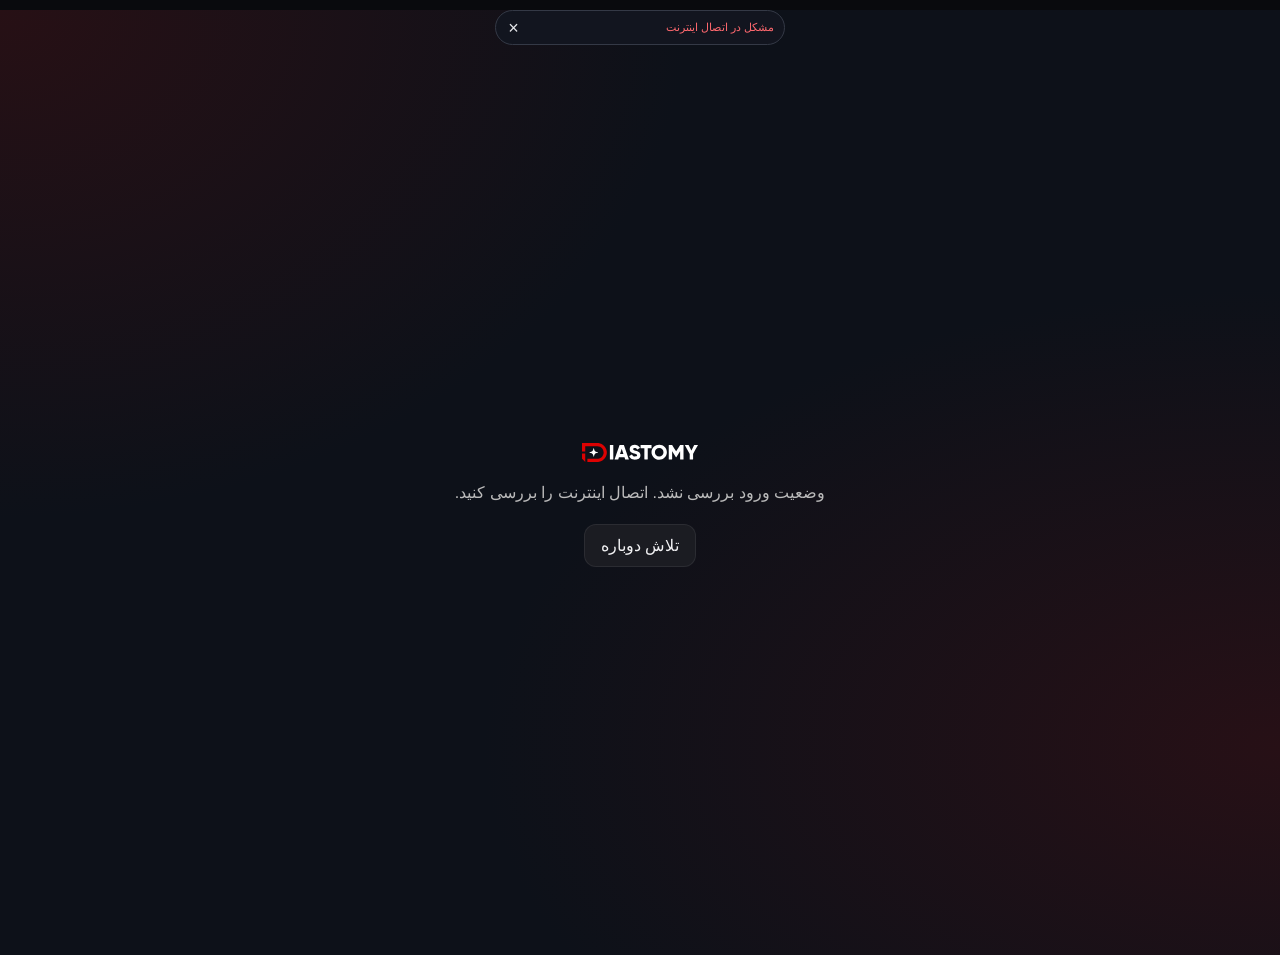
==== commit aa19336a: "Refine player and room controls, archive layout, and iOS navigation" ====
--- a/Diastomy/Web/index.html
+++ b/Diastomy/Web/index.html
@@ -1,7 +1,7 @@
 <!doctype html>
 <html lang="fa" dir="rtl" class="dmf3-active dm-pwa-standalone">
 <head>
-<meta charset="utf-8"><meta name="viewport" content="width=device-width,initial-scale=1,viewport-fit=cover">
+<meta charset="utf-8"><meta name="viewport" content="width=device-width,initial-scale=1,maximum-scale=1,user-scalable=no,viewport-fit=cover">
 <meta name="color-scheme" content="dark">
 <meta http-equiv="Content-Security-Policy" content="default-src 'none'; script-src 'self'; style-src 'self'; font-src 'self'; img-src 'self' https: data:; connect-src 'none'; media-src https:; object-src 'none'; base-uri 'none'; form-action 'none'">
 <title>دیاستومی</title><link rel="stylesheet" href="app.css"><link rel="stylesheet" href="pwa-source.css"><link rel="stylesheet" href="pwa-pages.css"><link rel="stylesheet" href="pwa-actor.css"><link rel="stylesheet" href="pwa-local.css"><script defer src="pwa-shell.js"></script><script defer src="pwa-ui.js"></script><link rel="stylesheet" href="trailer.css"><link rel="stylesheet" href="playback-choice.css"><link rel="stylesheet" href="player.css"><script defer src="trailer.js" data-label-loading="در حال بارگذاری تریلر..." data-label-error="پخش تریلر ناموفق بود؛ دوباره تلاش کنید." data-label-trailer="تریلر" data-label-close="بستن" data-label-play="پخش" data-label-pause="توقف"></script><script defer src="player-icons.js"></script><script defer src="player.js"></script><script defer src="app.js"></script>
--- a/Diastomy/Web/app.css
+++ b/Diastomy/Web/app.css
@@ -1 +1 @@
-@font-face{font-family:Yekan;src:url('assets/Yekan.woff2') format('woff2');font-display:swap}*{box-sizing:border-box}html{background:#090a0d;color:#f6f6f8;font-family:Yekan,sans-serif;-webkit-text-size-adjust:100%}body{margin:0}button,input,select,textarea{font:inherit}a{color:inherit;text-decoration:none}button,a,input,select,textarea{-webkit-tap-highlight-color:transparent}button,a{touch-action:manipulation}button{cursor:pointer}header{height:calc(66px + env(safe-area-inset-top));padding:calc(14px + env(safe-area-inset-top)) 22px 14px;display:flex;align-items:center;justify-content:space-between;background:#090a0df2;position:sticky;top:0;z-index:5;border-bottom:1px solid #ffffff09}.logo{width:108px;height:28px;object-fit:contain}.header-actions{display:flex;gap:22px;font-size:28px}main{max-width:1100px;margin:auto;min-height:65vh;padding:20px 20px calc(105px + env(safe-area-inset-bottom))}nav{position:fixed;z-index:8;bottom:0;left:0;right:0;display:flex;justify-content:space-around;padding:11px 7px calc(10px + env(safe-area-inset-bottom));background:#101115f5;border-top:1px solid #ffffff12;backdrop-filter:blur(18px)}nav a{display:grid;gap:3px;justify-items:center;font-size:25px;color:#82838d;min-width:58px}nav span{font-size:11px}nav a.active{color:#f4f4f6}nav a.active:first-letter{color:#dd0202}h1{font-size:26px;margin:0 0 20px}h2{font-size:19px;margin:28px 0 14px}h3{font-size:16px}p{line-height:1.9;color:#b3b4bf}small,.muted{color:#9698a8}.hero{display:flex;overflow:auto;scroll-snap-type:x mandatory;gap:15px;margin:0 -6px 28px;scrollbar-width:none}.hero-item{flex:0 0 90%;height:430px;position:relative;overflow:hidden;border-radius:25px;scroll-snap-align:center;background:linear-gradient(120deg,#3d0d15,#131825)}.hero-item>img{width:100%;height:100%;object-fit:cover}.hero-copy{position:absolute;inset:auto 0 0;padding:80px 22px 24px;background:linear-gradient(transparent,#08090ae8 55%)}.hero-copy h2{margin:0 0 9px;font-size:27px}.badge{display:inline-block;background:#ffffff16;padding:3px 9px;border-radius:7px;font-size:12px;color:#d5d5dd}.rail{display:flex;overflow:auto;gap:13px;padding-bottom:8px;scrollbar-width:none}.card{display:block;flex:0 0 135px;min-width:0}.poster{width:100%;aspect-ratio:2/3;background:linear-gradient(145deg,#28262b,#15151a);border-radius:14px;overflow:hidden}.poster img{width:100%;height:100%;object-fit:cover;display:block}.card-title{font-size:13px;line-height:1.7;display:block;margin-top:8px;overflow:hidden;text-overflow:ellipsis;white-space:nowrap}.meta{font-size:12px;color:#989aa6;margin:4px 0}.rating{color:#f3c668}.grid{display:grid;grid-template-columns:repeat(3,minmax(0,1fr));gap:20px 12px}.grid .card{width:100%}.chips{display:flex;gap:8px;flex-wrap:wrap;margin:15px 0 24px}.chip,.button,button{border:1px solid #ffffff12;border-radius:12px;padding:11px 16px;background:#1b1c22;color:#f2f2f4;text-align:center}.chip.active,.primary{background:#dd0202!important;border-color:#dd0202!important;color:#fff}.button{display:inline-block}.wide{width:100%;margin:8px 0}.actions{display:flex;gap:10px;flex-wrap:wrap}.actions>*{flex:1}form{display:grid;gap:14px;margin:18px 0}label{display:grid;gap:8px;font-size:14px}input,select,textarea{width:100%;border:1px solid #ffffff18;background:#16171d;color:#fff;border-radius:12px;padding:14px;outline-offset:3px}input:focus,select:focus,textarea:focus{outline:2px solid #dd0202}textarea{min-height:110px}input[type=checkbox]{width:auto}input[type=password],input[type=email],input[type=tel]{direction:ltr;text-align:right}.empty,.panel{background:#14151a;border:1px solid #ffffff0b;border-radius:20px;padding:22px;margin:16px 0}.empty{text-align:center;padding:38px 20px}.error{color:#ff9494}.status{font-size:13px;padding:10px 0;color:#a6a8b4}.detail-banner{width:calc(100% + 40px);height:330px;margin:-20px -20px 0;object-fit:cover;mask-image:linear-gradient(#000 65%,transparent)}.detail-heading{margin-top:-45px;position:relative}.description{white-space:pre-line}.person{width:92px;flex:0 0 92px;text-align:center}.person img{width:90px;height:90px;border-radius:50%;object-fit:cover;background:#24252b}.menu{display:grid;gap:10px}.menu a{padding:18px;border:1px solid #ffffff0b;background:#15161c;border-radius:14px}.row{display:flex;align-items:center;justify-content:space-between;gap:10px}.message{padding:15px;background:#20212a;border-radius:15px;margin:10px 0}.message.operator{background:#351318}.message p{margin:5px 0;white-space:pre-wrap;color:#e7e7ed}.back{display:inline-block;margin-bottom:18px;color:#c1c2cb}#connection{font-size:12px;padding:8px 18px;background:#382718;color:#f8c982}#toast{position:fixed;bottom:calc(95px + env(safe-area-inset-bottom));left:20px;right:20px;z-index:12;background:#35363f;border:1px solid #ffffff20;border-radius:14px;padding:16px;text-align:center}button:disabled{opacity:.5}.loading{height:300px;background:linear-gradient(100deg,#15161b,#20212a,#15161b);border-radius:22px}details{margin:12px 0;border:1px solid #ffffff12;border-radius:14px;padding:16px}summary{cursor:pointer}.season{display:grid;gap:10px;margin-top:12px}.device{padding:13px 0;border-bottom:1px solid #ffffff0c}.avatar{width:60px;height:60px;border-radius:50%;object-fit:cover}.check{display:flex;gap:10px;align-items:center}.footer-note{font-size:12px;margin-top:28px}.search-form{grid-template-columns:1fr auto}.search-form input{min-width:0}@media(min-width:700px){.grid{grid-template-columns:repeat(5,minmax(0,1fr))}.hero-item{flex-basis:55%;height:440px}.card{flex-basis:165px}main{padding-top:30px}nav{max-width:650px;margin:auto;border-radius:22px 22px 0 0}.detail-banner{height:450px}.form-panel{max-width:480px;margin:auto}}@media(prefers-reduced-motion:no-preference){.loading{animation:pulse 1.3s infinite alternate}@keyframes pulse{to{opacity:.4}}}
+@font-face{font-family:Yekan;src:url('assets/Yekan.woff2') format('woff2');font-display:swap}*{box-sizing:border-box}html{background:#090a0d;color:#f6f6f8;font-family:Yekan,sans-serif;-webkit-text-size-adjust:100%}body{margin:0}button,input,select,textarea{font:inherit}a{color:inherit;text-decoration:none}button,a,input,select,textarea{-webkit-tap-highlight-color:transparent}button,a{touch-action:manipulation}button{cursor:pointer}header{height:calc(66px + env(safe-area-inset-top));padding:calc(14px + env(safe-area-inset-top)) 22px 14px;display:flex;align-items:center;justify-content:space-between;background:#090a0df2;position:sticky;top:0;z-index:5;border-bottom:1px solid #ffffff09}.logo{width:108px;height:28px;object-fit:contain}.header-actions{display:flex;gap:22px;font-size:28px}main{max-width:1100px;margin:auto;min-height:65vh;padding:20px 20px calc(105px + env(safe-area-inset-bottom))}nav{position:fixed;z-index:8;bottom:0;left:0;right:0;display:flex;justify-content:space-around;padding:11px 7px calc(10px + env(safe-area-inset-bottom));background:#101115f5;border-top:1px solid #ffffff12;backdrop-filter:blur(18px)}nav a{display:grid;gap:3px;justify-items:center;font-size:25px;color:#82838d;min-width:58px}nav span{font-size:11px}nav a.active{color:#f4f4f6}nav a.active:first-letter{color:#dd0202}h1{font-size:26px;margin:0 0 20px}h2{font-size:19px;margin:28px 0 14px}h3{font-size:16px}p{line-height:1.9;color:#b3b4bf}small,.muted{color:#9698a8}.hero{display:flex;overflow:auto;scroll-snap-type:x mandatory;gap:15px;margin:0 -6px 28px;scrollbar-width:none}.hero-item{flex:0 0 90%;height:430px;position:relative;overflow:hidden;border-radius:25px;scroll-snap-align:center;background:linear-gradient(120deg,#3d0d15,#131825)}.hero-item>img{width:100%;height:100%;object-fit:cover}.hero-copy{position:absolute;inset:auto 0 0;padding:80px 22px 24px;background:linear-gradient(transparent,#08090ae8 55%)}.hero-copy h2{margin:0 0 9px;font-size:27px}.badge{display:inline-block;background:#ffffff16;padding:3px 9px;border-radius:7px;font-size:12px;color:#d5d5dd}.rail{display:flex;overflow:auto;gap:13px;padding-bottom:8px;scrollbar-width:none}.card{display:block;flex:0 0 135px;min-width:0}.poster{width:100%;aspect-ratio:2/3;background:linear-gradient(145deg,#28262b,#15151a);border-radius:14px;overflow:hidden}.poster img{width:100%;height:100%;object-fit:cover;display:block}.card-title{font-size:13px;line-height:1.7;display:block;margin-top:8px;overflow:hidden;text-overflow:ellipsis;white-space:nowrap}.meta{font-size:12px;color:#989aa6;margin:4px 0}.rating{color:#f3c668}.grid{display:grid;grid-template-columns:repeat(3,minmax(0,1fr));gap:20px 12px}.grid .card{width:100%}.chips{display:flex;gap:8px;flex-wrap:wrap;margin:15px 0 24px}.chip,.button,button{border:1px solid #ffffff12;border-radius:12px;padding:11px 16px;background:#1b1c22;color:#f2f2f4;text-align:center}.chip.active,.primary{background:#dd0202!important;border-color:#dd0202!important;color:#fff}.button{display:inline-block}.wide{width:100%;margin:8px 0}.actions{display:flex;gap:10px;flex-wrap:wrap}.actions>*{flex:1}form{display:grid;gap:14px;margin:18px 0}label{display:grid;gap:8px;font-size:14px}input,select,textarea{width:100%;border:1px solid #ffffff18;background:#16171d;color:#fff;border-radius:12px;padding:14px;outline-offset:3px}input:focus,select:focus,textarea:focus{outline:1px solid #dd0202;outline-offset:-1px}textarea{min-height:110px}input[type=checkbox]{width:auto}input[type=password],input[type=email],input[type=tel]{direction:ltr;text-align:right}.empty,.panel{background:#14151a;border:1px solid #ffffff0b;border-radius:20px;padding:22px;margin:16px 0}.empty{text-align:center;padding:38px 20px}.error{color:#ff9494}.status{font-size:13px;padding:10px 0;color:#a6a8b4}.detail-banner{width:calc(100% + 40px);height:330px;margin:-20px -20px 0;object-fit:cover;mask-image:linear-gradient(#000 65%,transparent)}.detail-heading{margin-top:-45px;position:relative}.description{white-space:pre-line}.person{width:92px;flex:0 0 92px;text-align:center}.person img{width:90px;height:90px;border-radius:50%;object-fit:cover;background:#24252b}.menu{display:grid;gap:10px}.menu a{padding:18px;border:1px solid #ffffff0b;background:#15161c;border-radius:14px}.row{display:flex;align-items:center;justify-content:space-between;gap:10px}.message{padding:15px;background:#20212a;border-radius:15px;margin:10px 0}.message.operator{background:#351318}.message p{margin:5px 0;white-space:pre-wrap;color:#e7e7ed}.back{display:inline-block;margin-bottom:18px;color:#c1c2cb}#connection{font-size:12px;padding:8px 18px;background:#382718;color:#f8c982}#toast{position:fixed;bottom:calc(95px + env(safe-area-inset-bottom));left:20px;right:20px;z-index:12;background:#35363f;border:1px solid #ffffff20;border-radius:14px;padding:16px;text-align:center}button:disabled{opacity:.5}.loading{height:300px;background:linear-gradient(100deg,#15161b,#20212a,#15161b);border-radius:22px}details{margin:12px 0;border:1px solid #ffffff12;border-radius:14px;padding:16px}summary{cursor:pointer}.season{display:grid;gap:10px;margin-top:12px}.device{padding:13px 0;border-bottom:1px solid #ffffff0c}.avatar{width:60px;height:60px;border-radius:50%;object-fit:cover}.check{display:flex;gap:10px;align-items:center}.footer-note{font-size:12px;margin-top:28px}.search-form{grid-template-columns:1fr auto}.search-form input{min-width:0}@media(min-width:700px){.grid{grid-template-columns:repeat(5,minmax(0,1fr))}.hero-item{flex-basis:55%;height:440px}.card{flex-basis:165px}main{padding-top:30px}nav{max-width:650px;margin:auto;border-radius:22px 22px 0 0}.detail-banner{height:450px}.form-panel{max-width:480px;margin:auto}}@media(prefers-reduced-motion:no-preference){.loading{animation:pulse 1.3s infinite alternate}@keyframes pulse{to{opacity:.4}}}
--- a/Diastomy/Web/pwa-local.css
+++ b/Diastomy/Web/pwa-local.css
@@ -4,6 +4,7 @@
 body{background:#050506;font-family:"PWA Yekan",sans-serif}
 body .dmf3-root{padding-top:env(safe-area-inset-top);min-height:100dvh}
 body .dmf3-header{position:relative;top:auto;max-width:none;border:0;background:transparent}
+body #app:focus{outline:none;box-shadow:none}
 body #app{padding:0 0 calc(110px + env(safe-area-inset-bottom));max-width:none;min-height:60vh}
 body:not([data-page=home]) #app{padding:20px 20px calc(110px + env(safe-area-inset-bottom))}
 #pwa-header[hidden]{display:none}
@@ -31,7 +32,6 @@
 #app .dm54-head{display:flex;align-items:center;justify-content:space-between;padding:0 20px}
 #app .dm54-head h2{font-size:16px}
 #app .dm54-head a{font-size:12px;color:#aaa}
-#connection{position:relative;top:auto;margin:8px 20px;border-radius:10px}
 body .dm-unified-nav{font-family:"PWA Inter",sans-serif}
 body .dm-unified-nav .dm-nav-filled{display:none!important}
 body .dm-unified-nav [aria-current=page] .dm-nav-filled{display:block!important}
@@ -149,8 +149,7 @@
 .reference-episode{display:flex;align-items:center;justify-content:space-between;gap:10px;padding:10px 0;border-top:1px solid #222}
 .reference-episode [data-play]{border-radius:20px;color:#fff;background:#dc0000;border:0}
 body .dm-film-buttons [data-play]{color:#fff}
-body[data-page=local-title] .movie-detail-shell{background:#000}
-body[data-page=local-title] .dm-film-topbar{height:58px;padding:0 16px;background:linear-gradient(#080201,#160301)}
+body[data-page=local-title] .movie-detail-shell{background:#10131c;color:#f5f5f7}
 body .dm-film-topbar svg{width:21px;height:21px;fill:none;stroke:currentColor;stroke-width:1.5;stroke-linecap:round;stroke-linejoin:round}
 .dm-film-topbar.native-title-buttons :is(a,button){visibility:hidden}
 .dm-film-topbar #bookmark[aria-pressed=true] svg{fill:#ef4444;stroke:#ef4444}
@@ -171,7 +170,7 @@
 .reference-download-options[hidden]{display:none}
 .reference-film-summary{margin-top:32px}
 body .reference-film-summary h2,body .reference-film-cast h2{font-weight:500;font-size:14px;margin:0 0 14px}
-body .reference-film-summary .dm-film-description{font-weight:400;line-height:1.8;color:#aaa;margin:0}
+body .reference-film-summary .dm-film-description{font-size:11px;font-weight:400;line-height:1.75;color:#aaa;margin:0;white-space:normal;text-wrap:wrap;text-align:start}
 .reference-summary-actions{margin:14px 0 0}
 .reference-summary-actions button{border-radius:999px;color:#aaa;background:#080808;font-size:11px}
 .reference-film-cast{margin-top:50px}
@@ -186,8 +185,6 @@
 body #app .library-header{position:relative;inset:auto;width:100%;padding:16px 0;background:transparent;border:0}
 body #app .library-panel[hidden]{display:none!important}
 .local-library-saved{position:relative;min-width:0}
-.local-library-saved .library-heart{position:absolute;inset:5px 5px auto auto;z-index:2;background:#0009;padding:5px}
-.local-library-saved .library-heart svg{width:18px;height:18px}
 body #app .library-history-thumb{display:block;position:relative;aspect-ratio:16/9;overflow:hidden}
 body #app .library-history-thumb img{width:100%;height:100%;object-fit:cover}
 .local-library-progress{position:absolute;inset:auto 5px 5px;width:calc(100% - 10px);height:3px;accent-color:#e20000}
@@ -223,9 +220,7 @@
 body #app .local-room-landing{max-width:620px;width:100%;margin:auto;padding:0}
 body #app .local-room-landing h1,body #app .local-room-landing h2{font-size:15px;font-weight:500;margin:16px 0}
 body #app .local-room-landing .mr-section{margin:42px 0}
-body #app .local-room-landing .mr-exact-dots{display:flex;justify-content:center;gap:6px;margin:10px 0}
-body #app .local-room-landing .mr-exact-dots button{width:5px;height:5px;min-width:0;min-height:0;border-radius:9px;border:0;padding:0;background:#666}
-body #app .local-room-landing .mr-exact-dots button[aria-pressed=true]{width:18px;background:#fff}
+
 .local-room-section-head{display:flex;justify-content:space-between;align-items:flex-start;gap:12px}
 .local-room-section-head p,.local-room-empty p,.local-room-card small,.mr-visibility small{color:#999;font-size:12px}
 .local-room-section-head button,.local-room-empty button{border-radius:999px;white-space:nowrap;background:#0d0d0d;font-size:12px}
@@ -252,8 +247,6 @@
 body #app .mr-create-action{justify-self:center;padding:10px 20px}
 .local-room-movies{display:grid;grid-template-columns:repeat(3,minmax(0,1fr));gap:16px 12px}
 .local-room-movies a[aria-current=true] .dm54-poster{outline:2px solid #ec4c4c}
-#room-delete-dialog{color:white;background:#181818;border:1px solid #444;border-radius:15px;padding:18px}
-#room-delete-dialog::backdrop{background:#000a}
 html body[data-page=local-account] #app{padding:0 0 40px!important;margin:0;max-width:none}
 html body[data-page=local-account] #dm-app-menu .dm-app-menu-shell{padding:16px 16px 40px!important;margin:0!important;min-height:0!important}
 html body #dm-app-menu .dm-app-menu-top{direction:rtl;min-height:36px;margin:0!important;padding:0!important}
@@ -275,8 +268,8 @@
 .reference-profile-footer .dm-app-menu-social{display:flex;justify-content:center;gap:14px}
 .reference-profile-footer .dm-app-menu-social a{display:grid;place-items:center;width:40px;height:40px;border:1px solid #333;border-radius:12px;background:#111}
 .reference-profile-footer .dm-app-menu-social svg{width:29px;height:29px}
-#local-logout-dialog{color:white;background:#181818;border:1px solid #444;border-radius:15px;padding:18px}
-#local-logout-dialog::backdrop{background:#000a}
+:is(#local-logout-dialog,#room-delete-dialog){color:white;background:#181818;border:1px solid #444;border-radius:15px;padding:18px}
+:is(#local-logout-dialog,#room-delete-dialog)::backdrop{background:#000a}
 body[data-page=my-library] #app .library-tabs{direction:rtl;border-bottom:1px solid #333;margin:34px 0 30px!important}
 body #app .library-tabs button{position:relative;background:none!important;border:0!important;color:#777}
 body #app .library-tabs button[aria-selected=true]{color:#fff}
@@ -312,12 +305,11 @@
 .local-room-join p{font-size:12px;color:#999}
 .local-room-join button,#room-chat-form button{background:#df0000;border:1px solid #ef3535;color:#fff;border-radius:999px;padding:8px 15px}
 .local-room-controls,.local-host-controls{background:#101010;border:1px solid #373737;border-radius:13px;padding:10px}
-.local-room-volume,.local-room-selects,.local-host-controls{display:flex;gap:7px;align-items:center}
+.local-room-volume,.local-host-controls{display:flex;gap:7px;align-items:center}
 .local-room-volume{direction:ltr;margin-bottom:8px}
 .local-room-volume button{padding:0;border:0;background:none}
 .local-room-volume svg{width:22px;height:22px;fill:none;stroke:currentColor;stroke-width:1.5}
 .local-room-volume input{flex:1;min-width:0;padding:0;accent-color:white}
-.local-room-selects select{flex:1;min-width:0;padding:8px 4px;font-size:11px}
 .local-host-controls{background:#260606}
 .local-host-controls button{flex:1;min-width:0;padding:7px 2px;border-radius:999px;font-size:10px}
 .local-host-controls [data-control=close]{background:#df0000}
@@ -345,7 +337,7 @@
 html.dmf3-active body:is([data-page=home],[data-page=search]) #pwa-header .dmf3-search span{
   font-size:13px!important;line-height:18px!important;
 }
-html.dmf3-active body[data-page=search] #pwa-header .reference-search-form input{
+html.dmf3-active body:is([data-page=home],[data-page=search]) #pwa-header .reference-search-form input{
   font-size:16px!important;line-height:20px!important;outline:none!important;box-shadow:none!important;
 }
 html.dmf3-active body:is([data-page=home],[data-page=search]) #pwa-header .dmf3-search-row{
@@ -364,11 +356,11 @@
 html.dmf3-active body:is([data-page=home],[data-page=search]) #pwa-header .dmf3-search-row>.dmf3-filter{
   display:grid!important;place-items:center!important;padding:0!important;
 }
-html.dmf3-active body[data-page=search] #pwa-header .reference-search-form button{
+html.dmf3-active body:is([data-page=home],[data-page=search]) #pwa-header .reference-search-form button{
   display:grid!important;place-items:center!important;flex:0 0 21px;width:21px!important;height:24px!important;min-height:0!important;padding:0!important;margin:0!important;
   border:0!important;background:none!important;
 }
-html.dmf3-active body[data-page=search] #pwa-header .reference-search-form input{
+html.dmf3-active body:is([data-page=home],[data-page=search]) #pwa-header .reference-search-form input{
   flex:1;width:0!important;min-width:0!important;height:34px!important;min-height:0!important;padding:0!important;margin:0!important;border:0!important;background:transparent!important;
 }
 .reference-film-actions svg{width:16px;height:16px}
@@ -464,7 +456,6 @@
 [data-detail-panel=comments] .nd-comment{border:1px solid #292929;border-radius:12px;padding:10px;margin-top:14px}
 [data-detail-panel=comments] .nd-comment header{position:static;display:flex;justify-content:space-between;gap:8px;background:none;border:0;padding:0}
 [data-detail-panel=comments] .nd-comment p{white-space:pre-line;color:#ccc}
-.local-similar-grid{display:grid;grid-template-columns:repeat(3,minmax(0,1fr));gap:12px}
 html.dmf3-active body[data-page=home] #app .nyx-prime-dots{display:flex;align-items:center;justify-content:center;gap:5px;direction:ltr}
 html.dmf3-active body[data-page=home] #app .nyx-prime-dots button{margin:0;flex:none}
 #app .dm-film-media button{display:inline-flex;align-items:center;gap:4px;min-height:0;background:none;border:0;padding:0;color:inherit}
@@ -474,20 +465,6 @@
 #app #film-comments svg{width:15px;height:15px}
 #app .reference-media-dolby svg{width:54px;height:23px}
 #app .reference-trailer-play svg{width:14px;height:14px}
-#app .film-download-dialog{box-sizing:border-box;width:calc(100% - 48px);max-width:420px;max-height:80dvh;margin:auto;overflow:auto;padding:15px;border:1px solid #303030;border-radius:22px;background:#141414;color:white}
-.film-download-dialog::backdrop{background:#000a}
-#app .film-download-dialog h2{text-align:center;font-size:16px;margin:2px 28px 12px}
-#app .film-download-dialog .film-download-close{position:absolute;top:10px;right:10px;padding:0;width:24px;height:24px;min-height:0;border:1px solid #ddd;border-radius:8px;background:none;color:#fff}
-#app .film-download-tabs{display:flex;margin:0 8px 20px;border-radius:999px;background:#1a1a1a;border:1px solid #292929}
-#app .film-download-tabs button{flex:1;border:0;border-radius:999px;background:none;color:#aaa;font-weight:700;padding:8px 4px}
-#app .film-download-tabs [aria-pressed=true]{background:#e91515;color:#fff;box-shadow:0 5px 18px #f2222255}
-#app .film-download-card{display:grid;grid-template-columns:1fr auto;align-items:center;gap:8px;margin:0 0 16px;padding:12px;border-radius:15px;background:#0a0a0a;border:1px solid #191919}
-#app .film-download-card:last-child{margin-bottom:0}
-#app .film-download-meta{display:grid;gap:2px;justify-items:start}
-#app [data-download-panel=subbed] .film-download-meta{grid-column:1/-1;justify-items:end}
-#app .film-download-meta strong{color:#e32222}
-#app .film-download-card small,#app .film-download-empty{color:#aaa}
-#app .film-download-card button{grid-column:1/-1;border:0;border-radius:999px;background:#1c1c1c;color:#fff;font-weight:700;padding:6px;min-height:32px}
 body[data-page=local-actor]{background:#000}
 body[data-page=local-actor] #app{padding:0 0 calc(80px + env(safe-area-inset-bottom))}
 #app .dm-actor-header{display:grid;grid-template-columns:44px 1fr 44px;align-items:center;padding:12px 16px 8px}
@@ -574,9 +551,18 @@
 #search-genres-extra>.search-extra-clip{min-height:0;overflow:hidden}
 #search-genres-extra .dm-search-genres{padding-top:6px}
 #search-genres-extra[aria-hidden=false]{grid-template-rows:1fr;opacity:1}
-#app #search-genres-toggle{display:block;width:100%;min-height:0;margin:12px 0 40px;padding:4px 0;border:0;background:transparent;color:#888;font-size:9px;line-height:20px;text-align:center}
-body[data-page=search] #app .dm-search-recommendations{gap:20px clamp(14px,7vw,28px)}
-body[data-page=search] #app .dm-search-recommendations .dm54-poster{aspect-ratio:3/4;border-radius:7px}
+#app #search-genres-toggle{display:block;width:100%;min-height:0;margin:12px 0 40px;padding:4px 0;border:0;background:transparent;color:#a1a1aa;font-size:8px;line-height:20px;text-align:center}
+html.dmf3-active body[data-page=search] #app .dm-search-recommendations{
+  grid-template-columns:repeat(3,minmax(0,27%));justify-content:space-between;gap:22px 0;
+}
+html.dmf3-active body #app :is(.dm-search-recommendations,.dm-search-live-results) .home-poster-card{
+  width:100%!important;max-width:none!important;
+}
+html.dmf3-active body #app :is(.dm-search-recommendations,.dm-search-live-results) .dm54-poster{
+  aspect-ratio:3/4!important;border:1px solid #444651!important;border-radius:8px!important;
+}
+#app :is(.dm-search-recommendations,.dm-search-live-results) .title-card-details{color:#b9bac1;font-size:8px}
+#pwa-header .reference-search-form input::placeholder{font-size:12px;color:#9699a5}
 @media(prefers-reduced-motion:reduce){#search-genres-extra{transition:none}}
 body[data-page=my-library] #app{padding:0}
 body[data-page=my-library] #app .library-header{box-sizing:border-box;margin:0;padding:20px 16px}
@@ -586,55 +572,87 @@
 body[data-page=my-library] #app .library-history-meta{display:flex;direction:ltr;align-items:center;justify-content:space-between;margin-top:3px;color:#ccc;font:9px/18px Arial,sans-serif}
 body[data-page=my-library] #app .library-history-meta small{font:inherit}
 #app .library-history-thumb .local-history-mark{width:27px;height:24px;right:7px;bottom:12px;pointer-events:none}
-#app .local-library-progress{appearance:none;-webkit-appearance:none;inset:auto 7px 5px;width:calc(100% - 14px);height:2px;border:0;border-radius:3px;overflow:hidden;background:#aaa}
+#app .local-library-progress{direction:ltr;appearance:none;-webkit-appearance:none;inset:auto 7px 5px;width:calc(100% - 14px);height:2px;border:0;border-radius:3px;overflow:hidden;background:#aaa}
 #app .local-library-progress::-webkit-progress-bar{background:#aaa}
 #app .local-library-progress::-webkit-progress-value{background:#df0000}
 #app .library-remove{min-width:24px;min-height:0;padding:0;border:0;background:none;color:#aaa;font:16px/18px Arial,sans-serif}
-#history-menu{margin:auto;padding:16px;max-width:85vw;border:1px solid #444;border-radius:16px;background:#151515;color:#fff}
-#history-menu::backdrop{background:#0008}
-#history-menu a{display:block;margin:10px 0;color:white}
-#history-menu [hidden]{display:none}
-body[data-page=my-library] #app:focus{outline:none}
-body[data-page=my-library] #app .library-grid{direction:ltr;column-gap:clamp(14px,8.6vw,34px);row-gap:25px}
-#app .local-library-saved .dm54-poster{box-sizing:border-box;aspect-ratio:3/4;border:1px solid #444;border-radius:8px;width:100%}
-#app .local-library-saved .dm54-rating{left:4px;right:auto;top:4px;gap:2px;padding:2px 5px;border-radius:99px;background:#292b33;color:#fff;font:9px/12px Arial,sans-serif;z-index:1}
-#app .local-library-saved .dm54-rating svg{width:10px;height:10px}
-#app .local-library-saved .dm54-poster-brand{right:2px;bottom:2px}
-#app .local-library-saved .dm54-poster-brand img{display:block;width:25px;height:22px}
-#app .local-library-saved .dm54-vmeta strong{margin-top:5px;font:600 10px/15px Arial,sans-serif}
-#app .local-library-saved .dm54-old-genres{display:block;margin-top:1px;font:8px/12px Arial,sans-serif;overflow:hidden;white-space:nowrap;text-overflow:ellipsis}
-#app .local-library-saved .library-heart{display:grid;place-items:center;right:4px;top:4px;width:22px;height:22px;min-width:0;min-height:0;padding:0;border:0;border-radius:50%;background:rgba(145,153,160,.60);color:#ed0000}
-#app .local-library-saved .library-heart svg{width:19px;height:19px}
+html.dmf3-active body[data-page=my-library] #app .library-grid{
+  direction:ltr;grid-template-columns:repeat(3,minmax(0,27%))!important;
+  justify-content:space-between;gap:22px 0;
+}
+html.dmf3-active body[data-page=my-library] #app .local-library-saved .home-poster-card{
+  width:100%!important;max-width:none!important;
+}
+html.dmf3-active body[data-page=my-library] #app .local-library-saved .dm54-poster{
+  aspect-ratio:3/4!important;border:1px solid #444651!important;border-radius:8px!important;
+}
+#app .local-library-saved .title-card-details{color:#b9bac1;font-size:8px}
+#app .local-library-saved .library-heart{
+  position:absolute;top:3px;right:3px;z-index:2;display:grid;place-items:center;
+  width:22px;height:22px;min-width:0;min-height:0;padding:0;border:0;border-radius:50%;
+  background:#161923a8;
+}
+#app .local-library-saved .library-heart svg{
+  width:15px;height:15px;fill:#d90000;stroke:#fff;stroke-width:1.4;stroke-linejoin:round;
+}
 @media(max-width:767px) and (prefers-reduced-motion:no-preference){
   html.dmf3-active body[data-page=home] #app .nyx-prime-slide :is(.nyx-prime-copy > h2,.nyx-prime-meta,.nyx-prime-trend,.nyx-prime-premium,.nyx-prime-brand){
     opacity:var(--hero-text-opacity,1)!important;
     transform:translate3d(var(--hero-text-x,0px),0,0)!important;
   }
 }
-#app .film-download-dialog{max-width:420px;max-height:min(530px,calc(100dvh - 48px));padding:14px;overflow:hidden;background:linear-gradient(150deg,#171717ed,#101010f5);border-color:#ffffff2e}
+#app .film-download-dialog{
+  box-sizing:border-box;width:min(264px,calc(100% - 32px));max-height:min(340px,calc(100dvh - 40px));
+  margin:auto;padding:12px 19px 19px;overflow:hidden;border:1px solid var(--title-dialog-border);border-radius:16px;
+  background:var(--title-dialog-bg);color:white;
+}
+.film-download-dialog::backdrop{background:var(--title-dialog-backdrop);backdrop-filter:blur(2px)}
 #app .film-download-dialog[open]{display:flex;flex-direction:column}
-#app .film-download-heading{position:relative;flex:none}
+#app .film-download-heading{position:relative;flex:none;margin-bottom:8px}
 #app .film-download-heading form{margin:0;padding:0}
-#app .film-download-dialog h2{font-size:15px;font-weight:700;line-height:22px;margin:2px 28px 12px;outline:none}
-#app .film-download-dialog .film-download-close{top:-2px;right:-3px;border:0;width:23px;height:23px;background:none;display:grid;place-items:center}
-#app .film-download-close svg{display:block;width:22px;height:22px}
-#app .film-download-tabs{flex:none;margin-bottom:20px}
-#app .film-download-tabs button{font-size:13px;min-height:38px;padding:6px 4px}
+#app .film-download-dialog h2{margin:0 0 0 30px;text-align:right;font-size:12px;font-weight:600;line-height:24px;outline:none}
+#app .film-download-dialog .film-download-close{
+  position:absolute;top:50%;left:-4px;translate:0 -50%;width:32px;height:32px;min-height:0;
+  padding:0;border:0;border-radius:8px;background:none;color:white;display:grid;place-items:center;
+}
+#app .film-download-close svg{display:block;width:17px;height:17px}
+#app .film-download-tabs{display:flex;flex:none;margin-bottom:11px;border:1px solid #343744;border-radius:999px;background:#171a24}
+#app .film-download-tabs button{
+  flex:1;min-height:28px;padding:4px;border:1px solid transparent;border-radius:999px;
+  background:none;color:#b9bbc4;font-size:9px;transition:background-color 170ms,color 170ms;
+}
+#app .film-download-tabs [aria-pressed=true]{background:#e00000;border-color:#ff5656;color:white}
 #app .film-download-content{min-height:0;overflow:auto;overscroll-behavior:contain;scrollbar-width:none}
-#app .film-download-card{gap:8px;padding:10px}
-#app .film-download-meta{gap:7px}
-#app .film-download-meta strong{font-size:15px;font-weight:600;line-height:20px}
+#app .film-download-card{
+  display:grid;gap:4px;margin:0 0 7px;padding:8px 9px;border:1px solid #303441;border-radius:9px;
+  background:#171a24;text-align:left;
+}
+#app .film-download-card:last-child{margin-bottom:0}
+#app .film-download-meta{display:grid;justify-items:start;gap:2px}
+#app .film-download-meta strong{color:#ff666b;font-size:10px;font-weight:600}
 #app .film-download-number{font-family:"PWA Inter",Arial,sans-serif}
-#app .film-download-meta small{color:#888;font-size:12px}
-#app .film-download-format{grid-column:1/-1;display:flex;justify-content:space-between;color:#888;font-size:13px}
-#app .film-download-card button{display:flex;justify-content:center;align-items:center;gap:6px;min-height:35px;padding:6px;font-size:12px;line-height:18px}
-#app .film-download-card button svg{display:block;width:18px;height:18px;flex:none}
+#app .film-download-card small,#app .film-download-format,#app .film-download-empty{color:#a7a9b5;font-size:9px}
+#app .film-download-format{display:flex;justify-content:space-between}
+#app .film-download-card button{
+  display:flex;justify-content:center;align-items:center;gap:5px;min-height:28px;padding:3px 8px;
+  border:1px solid #383d4b;border-radius:999px;background:#171a24;color:#fff;font-size:9px;
+}
+#app .film-download-card button svg{width:14px;height:14px;flex:none}
+#app .film-download-dialog :is(button):focus-visible{outline:2px solid #eee;outline-offset:-2px}
+@media(prefers-reduced-motion:reduce){#app .film-download-tabs button{transition:none}}
 #route-loading[hidden]{display:none}
-#route-loading{position:fixed;inset:0;z-index:1100;display:grid;place-items:center;background:#000;animation:route-slide-in 220ms ease-out}
-#route-loading>div{display:grid;justify-items:center;gap:15px;background:#171719;border:1px solid #29292c;border-radius:14px;padding:17px 26px;color:#bdbdbd;font:12px/18px "PWA Inter",Arial,sans-serif}
+#route-loading{position:fixed;inset:0;z-index:1100;display:grid;place-items:center;background:#10131c;animation:route-slide-in 220ms ease-out}
+#route-loading[data-direction=right]{animation-name:route-account-in}
+#route-loading>div{display:grid;justify-items:center;gap:15px;background:#171a24;border:1px solid #303440;border-radius:14px;padding:17px 26px;color:#bdbdbd;font:12px/18px "PWA Inter",Arial,sans-serif}
 #route-loading .startup-spinner{width:52px;height:52px;border-color:#291017;border-top-color:#bc002b;border-left-color:#bc002b}
 #app.route-enter{animation:route-content-in 220ms ease-out}
+@media(prefers-reduced-motion:no-preference){
+  #app.route-account-enter{animation:route-account-in 285ms cubic-bezier(.22,.75,.22,1)}
+}
+@keyframes route-account-in{from{transform:translateX(100vw)}to{transform:none}}
 body[data-page=search] #app.route-enter{animation-name:route-search-content-in}
+body[data-page=local-title] #app.route-enter{animation:route-title-in 290ms cubic-bezier(.22,.75,.22,1)}
+@keyframes route-title-in{from{transform:translateX(-100vw)}to{transform:none}}
 @keyframes route-search-content-in{from{opacity:0}to{opacity:1}}
 @keyframes route-slide-in{from{transform:translateX(-100%)}to{transform:translateX(0)}}
 @keyframes route-content-in{from{opacity:0;transform:translateX(-20px)}to{opacity:1;transform:translateX(0)}}
@@ -642,14 +660,17 @@
   --auth-background:radial-gradient(ellipse at 0 0,#271015,transparent 38%),
     radial-gradient(ellipse at 100% 78%,#271016,transparent 44%),#0d1119;
 }
-body[data-page=local-startup]{background:var(--auth-background)}
+html.dmf3-active body[data-page=local-startup] .dmf3-root{
+  max-width:none!important;background:var(--auth-background)!important;
+}
+html.dmf3-active body[data-page=local-startup] #app{background:transparent!important}
 .local-startup-active img{position:fixed;top:50%;left:50%;width:clamp(144px,45vw,220px);transform:translate(-50%,-50%)}
-.startup-progress{position:fixed;bottom:calc(15px + env(safe-area-inset-bottom));left:50%;width:73%;transform:translateX(-50%);display:grid;gap:8px;font:10px/16px "PWA Inter",Arial,sans-serif;color:#ddd}
+.startup-progress{position:fixed;bottom:max(26px,env(safe-area-inset-bottom));left:50%;width:min(76%,580px);transform:translateX(-50%);display:grid;gap:6px;direction:ltr;text-align:center;font:600 10px/16px "PWA Inter",Arial,sans-serif;color:#ddd}
 .startup-progress i{position:relative;display:block;overflow:hidden;height:3px;background:white;border-radius:5px}
 .startup-progress i::before{content:"";position:absolute;left:0;inset-block:0;background:#e00000;border-radius:5px;width:40%;animation:startup-bar 1.2s ease-out}
 @keyframes startup-bar{from{width:12%}to{width:40%}}
 #local-filters{--filter-field-bg:#181a26;--filter-field-border:#303341;box-sizing:border-box;position:fixed;inset:auto 0 0;width:min(100%,520px);max-width:none;max-height:min(78dvh,720px);margin:0 auto;padding:0;overflow:hidden;border:1px solid #ffffff29;border-radius:25px 25px 0 0;background:#101118ed;color:white;direction:rtl}
-#local-filters[open]{animation:filter-rise 300ms cubic-bezier(.2,.8,.2,1)}
+#local-filters[open]:not([data-closing]){animation:filter-rise 300ms cubic-bezier(.2,.8,.2,1)}
 #local-filters::backdrop{background:#0003}
 @keyframes filter-rise{from{transform:translateY(100%)}to{transform:translateY(0)}}
 #local-filters form{display:flex;flex-direction:column;max-height:min(78dvh,720px);gap:0;margin:0;padding:0 22px}
@@ -688,11 +709,37 @@
 .live-search-loading small{margin-top:5px;color:#bdbdbd;font-size:8px;line-height:14px}
 #pwa-header .reference-search-form input:focus::placeholder{color:transparent}
 #pwa-header .reference-search-form input{caret-color:#e00000}
-.dm-search-live-results{display:grid;direction:ltr;grid-template-columns:repeat(3,minmax(0,1fr));gap:20px clamp(12px,6vw,26px)}
-#search-suggestion{margin:42px auto 0;width:min(100%,302px);box-sizing:border-box;padding:18px;border:1px solid #333;border-radius:19px;background:#0e0e0e;color:#aaa;font-size:12px}
-#search-suggestion input{display:block;box-sizing:border-box;width:100%;margin:7px 0 12px;background:#181818;border:1px solid #444;border-radius:11px;color:white}
-#search-suggestion button{display:block;margin:0 auto;background:#c90013;color:white;border:0;border-radius:11px;font-size:12px}
+.dm-search-live-results{display:grid;direction:ltr;grid-template-columns:repeat(3,minmax(0,27%));justify-content:space-between;gap:22px 0}
+#app #search-suggestion{
+  display:grid;gap:6px;box-sizing:border-box;width:min(100%,clamp(214px,62vw,265px));
+  margin:clamp(32px,17svh,160px) auto 0;padding:11px 16px 13px;
+  border:1px solid #2c303d;border-radius:20px;background:#12151f;color:#ddd;
+  font-size:11px;text-align:center;
+}
+#app #search-suggestion p{margin:0;font-size:10px;line-height:1.6;color:#ddd}
+.search-suggestion-icon{
+  position:relative;isolation:isolate;display:grid;place-items:center;justify-self:center;
+  width:40px;height:40px;margin:2px 0 2px;color:#ffe0e0;font:700 29px/1 Arial,sans-serif;
+}
+.search-suggestion-icon::before,.search-suggestion-icon::after{
+  content:"";position:absolute;inset:0;border-radius:11px;z-index:-1;
+}
+.search-suggestion-icon::before{background:#e3121b;transform:translate(5px,-4px) rotate(13deg)}
+.search-suggestion-icon::after{background:linear-gradient(135deg,#bd474b,#a62830)}
+#app #search-suggestion label{position:relative;display:block;padding-top:5px;text-align:right}
+#app #search-suggestion label span{
+  position:absolute;top:0;right:11px;padding:0 4px;background:#12151f;color:#c5c6cb;font-size:9px;
+}
+#app #search-suggestion input{
+  display:block;box-sizing:border-box;width:100%;height:34px;min-height:34px;margin:0;padding:4px 11px;
+  background:#12151f;border:1px solid #343844;border-radius:14px;color:white;font-size:16px;
+}
+#app #search-suggestion button{
+  justify-self:center;min-width:100px;height:30px;min-height:30px;padding:0 10px;
+  background:#d90000;color:white;border:1px solid #ef3c3c;border-radius:9px;font-size:10px;font-weight:700;
+}
 #search-suggestion-status{display:block;text-align:center}
+#search-suggestion-status:empty{display:none}
 body[data-page=archive-reference] .dmf3-root #app{padding:0 0 calc(100px + env(safe-area-inset-bottom,0px))}
 #app .archive-reference-shell{width:100%;max-width:860px;min-height:0;padding:6px 16px 0}
 #app .archive-reference-header{position:relative;inset:auto;min-height:44px;height:auto;padding:0;margin:0 0 10px;border:0;background:transparent;grid-template-columns:44px minmax(0,1fr) 44px;gap:8px}
@@ -711,7 +758,7 @@
 #app :is(.archive-reference-card,.dm-search-live-results) .dm54-poster-brand{right:2px;bottom:2px}
 #app :is(.archive-reference-card,.dm-search-live-results) .dm54-poster-brand img{display:block;width:25px;height:22px}
 #app :is(.archive-reference-card,.dm-search-live-results) .dm54-old-genres{display:block;overflow:hidden;white-space:nowrap;text-overflow:ellipsis;font-size:9px}
-@media(prefers-reduced-motion:reduce){#route-loading,body #app.route-enter,body[data-page=search] #app.route-enter,.startup-progress i::before,#local-filters[open]{animation:none}}
+@media(prefers-reduced-motion:reduce){#route-loading,#route-loading[data-direction=right],body #app.route-enter,body:is([data-page=search],[data-page=local-title]) #app.route-enter,.startup-progress i::before,#local-filters[open]:not([data-closing]){animation:none}}
 
 
 @media(max-width:767px){
@@ -883,7 +930,7 @@
 .settings-follow-help{font-size:14px;line-height:1.65;margin:0 0 10px;padding-block:14px}
 .settings-follow-row{margin-bottom:10px}
 #settings-choice{position:fixed;inset:auto 14px max(24px,env(safe-area-inset-bottom)) 14px;width:calc(100% - 28px);max-width:430px;max-height:85dvh;margin:auto;padding:12px 19px 16px;border:1px solid #454545;border-radius:24px;background:linear-gradient(145deg,#242424,#151515);color:#fff;box-sizing:border-box;direction:rtl}
-#settings-choice[open]{animation:settings-sheet-rise .24s ease-out}
+#settings-choice[open]:not([data-closing]){animation:settings-sheet-rise .24s ease-out}
 #settings-choice::backdrop{background:#0009;backdrop-filter:blur(5px)}
 @keyframes settings-sheet-rise{from{opacity:0;transform:translateY(45%)}to{opacity:1;transform:translateY(0)}}
 .settings-sheet-handle{width:33px;height:4px;border-radius:10px;background:#666;margin:0 auto 16px}
@@ -898,7 +945,7 @@
 .settings-choice-option[aria-pressed=true] i{border-color:#e00000;background:#e00000}
 .settings-choice-option[aria-pressed=true] i::after{content:"\2713";color:#fff}
 .settings-choice-error:empty{display:none}
-@media(prefers-reduced-motion:reduce){#settings-choice[open]{animation:none}}
+@media(prefers-reduced-motion:reduce){#settings-choice[open]:not([data-closing]){animation:none}}
 body[data-page=local-support] #pwa-nav{display:none}
 body[data-page=local-support] #app{padding:0 14px calc(18px + env(safe-area-inset-bottom))}
 body[data-page=local-support] #app .ar-support-main{display:flex;flex-direction:column;gap:0;width:100%;max-width:460px;margin:auto;padding:0;height:calc(100dvh - 134px)!important;min-height:0!important}
@@ -926,10 +973,10 @@
 .support-image-viewer::backdrop{background:#000c}
 .support-image-viewer img{display:block;max-width:100%;max-height:76dvh;object-fit:contain}
 
-#local-logout-dialog [data-logout-cancel]:focus,
+:is(#local-logout-dialog,#room-delete-dialog) [data-logout-cancel]:focus,
 #profile-avatar-dialog [method=dialog] button:focus,
 .dm-film-topbar:focus,.dm-film-topbar :is(a,button):focus{outline:none;box-shadow:none}
-#local-logout-dialog [data-logout-cancel]:focus-visible,
+:is(#local-logout-dialog,#room-delete-dialog) [data-logout-cancel]:focus-visible,
 #profile-avatar-dialog [method=dialog] button:focus-visible{border-color:#777}
 #profile-avatar-dialog{box-sizing:border-box;width:min(90vw,420px);max-height:85dvh}
 #profile-avatar-dialog form[method=dialog]{display:flex;justify-content:flex-end;padding:0;margin:0}
@@ -965,24 +1012,13 @@
 #app .dm54-rating{gap:2px!important}
 #app .dm54-rating svg{width:10px!important;height:10px!important}
 #app .reference-continue .library-history-thumb{border:0}
-#app .reference-continue .library-history-thumb .local-history-mark{width:22px;height:19px}
+#app .reference-continue .library-history-thumb .local-history-mark{width:25px;height:21.5px}
 #app .reference-continue .library-history-meta small{color:#fff;font:10px/1.3 Arial,sans-serif}
-#app .reference-continue .local-library-progress{direction:ltr}
-#home-history-menu{position:fixed;inset:auto 14px max(18px,env(safe-area-inset-bottom));width:calc(100% - 28px);max-width:420px;margin:auto;padding:12px 16px 17px;box-sizing:border-box;border:1px solid #444;border-radius:21px;background:#171717;color:#fff}
-#home-history-menu::backdrop{background:#0009;backdrop-filter:blur(4px)}
-#home-history-menu>button,#home-history-menu>a{display:block;width:100%;text-align:center;padding:10px;margin-top:7px;border-radius:12px;border:1px solid #454545;background:#242424;color:white;box-sizing:border-box}
-#home-history-menu>button{background:#bd0714;border-color:#e33}
-#home-history-menu form{margin:0}
-#home-history-menu form button{min-height:32px;padding:0 10px}
 @media(prefers-reduced-motion:no-preference){
-  #home-history-menu[open]{animation:local-sheet-in 205ms cubic-bezier(.2,.8,.25,1)}
-  #home-history-menu::backdrop{animation:local-backdrop-in 155ms ease-out}
   body :is(a[href],button,summary,label:has(input[type=radio],input[type=checkbox])):not(:disabled,[data-no-tap-motion],#dm-app-bottom-nav *){transition:scale 150ms ease-out,filter 150ms ease-out}
   body :is(a[href],button,summary,label:has(input[type=radio],input[type=checkbox])):not(:disabled,[data-no-tap-motion],#dm-app-bottom-nav *):active{scale:.983;filter:brightness(.88)}
   dialog[data-closing]{pointer-events:none}
 }
-@keyframes local-sheet-in{from{opacity:0;translate:0 22px}to{opacity:1;translate:0 0}}
-@keyframes local-backdrop-in{from{opacity:0}to{opacity:1}}
 
 /* UIKit provides the tab bar in the installed app. */
 html.diastomy-native-tabs #pwa-nav{display:none!important}
@@ -1002,11 +1038,14 @@
   color:white;scroll-snap-align:start;
 }
 
-html.dmf3-active:has(body[data-page=home]){--home-background:#101118;background:var(--home-background)!important}
-html.dmf3-active body[data-page=home],
-html.dmf3-active body[data-page=home] .dmf3-root,
-html.dmf3-active body[data-page=home] #pwa-header .dmf3-header,
-html.dmf3-active body[data-page=home] #app,
+html.dmf3-active:has(body:is([data-page=home],[data-page=search],[data-page=my-library])){
+  --home-background:#101118;background:var(--home-background)!important;
+}
+html.dmf3-active body:is([data-page=home],[data-page=search],[data-page=my-library]),
+html.dmf3-active body:is([data-page=home],[data-page=search],[data-page=my-library]) .dmf3-root,
+html.dmf3-active body:is([data-page=home],[data-page=search],[data-page=my-library]) #pwa-header .dmf3-header,
+html.dmf3-active body:is([data-page=home],[data-page=search],[data-page=my-library]) #app,
+html.dmf3-active body[data-page=my-library] #app :is(.library-header,.library-shell),
 html.dmf3-active body[data-page=home] #app :is(.nyx-prime-hero,.nyx-prime-card,.nyx-prime-dots,.dm-pwa-home-v54){
   background:var(--home-background)!important;
 }
@@ -1023,12 +1062,16 @@
 }
 
 body[data-page=search] #app{padding-top:0}
-body[data-page=search] #app .dmf3-search-discovery{margin-top:0}
+body[data-page=search] #app .dmf3-search-discovery{margin-top:0;background:transparent}
 body #app .library-header{padding:0 0 20px}
-body[data-page=my-library] #app .library-header{padding:0 16px 20px}
+body[data-page=my-library] #app .library-header{padding:0 16px 10px}
 body[data-page=my-library] #app .library-shell{padding-top:0}
-body[data-page=my-library] #app .library-tabs{direction:ltr;margin:0 0 16px!important}
-body[data-page=my-library] #app .library-tabs button{direction:rtl;padding:5px 2px 8px!important;font-size:15px;line-height:20px}
+body[data-page=my-library] #app .library-tabs{direction:ltr;margin:0 0 16px!important;border-bottom-color:#353845}
+body[data-page=my-library] #app .library-tabs button{
+  direction:rtl;padding:3px 2px 8px!important;color:#aaaeba;
+  font:500 clamp(12px,3.8vw,15px)/20px "PWA Yekan",Yekan,Tahoma,sans-serif!important;
+}
+body[data-page=my-library] #app .library-tabs button[aria-selected=true]{color:#fff;font-weight:650!important}
 body[data-page=my-library] #app .library-tabs button[aria-selected=true]::after{inset-inline:12%;height:2px;box-shadow:none}
 #app :is(.dm-search-recommendations,.local-room-movies) .dm54-rating{left:4px;right:auto;top:4px;padding:2px 5px;border-radius:99px;background:#292b33;color:white;font:9px/12px Arial,sans-serif}
 #app .dm54-rating svg,#app .dm54-rating svg path{fill:#ff671d!important}
@@ -1037,15 +1080,20 @@
   box-sizing:border-box;height:28px;margin:0 0 24px;padding:0;max-width:620px;margin-inline:auto;
 }
 body #app .local-room-landing .mr-exact-viewport{
-  position:relative;display:grid;grid-auto-flow:column;grid-auto-columns:100%;direction:ltr;
-  overflow-x:auto;overflow-y:hidden;scroll-snap-type:x mandatory;scrollbar-width:none;border-radius:18px;touch-action:auto;
+  position:relative;display:flex;direction:ltr;aspect-ratio:881/311;gap:10px;
+  overflow-x:auto;overflow-y:hidden;scroll-snap-type:x mandatory;overscroll-behavior-x:contain;
+  scrollbar-width:none;background:transparent;touch-action:auto;
+}
+body #app .local-room-landing .mr-exact-slide{
+  position:relative;display:block;flex:0 0 100%;min-width:0;opacity:1;visibility:visible;pointer-events:auto;
+  box-sizing:border-box;width:100%;height:100%;padding:0;border:0;border-radius:24px;
+  scroll-snap-align:start;scroll-snap-stop:always;
+  overflow:hidden;background:transparent;-webkit-tap-highlight-color:transparent;
 }
 body #app .local-room-landing .mr-exact-viewport::-webkit-scrollbar{display:none}
-body #app .local-room-landing .mr-exact-slide{
-  position:static;display:block;opacity:1;visibility:visible;pointer-events:auto;
-  box-sizing:border-box;min-width:0;width:100%;height:auto;aspect-ratio:540/190;
-  padding:0;border:0;border-radius:0;background:#141414;scroll-snap-align:start;scroll-snap-stop:always;
-  -webkit-tap-highlight-color:transparent;
+/* Trim the rounded black pixels baked into each 881×311 source. */
+#app .local-room-landing .room-slide-art{
+  position:absolute;inset:0;display:block;transform:scale(1.055,1.10);
 }
 body #app .local-room-landing .mr-exact-slide img{
   display:block;width:100%;height:100%;object-fit:cover;pointer-events:none;
@@ -1058,11 +1106,21 @@
   color:#fff;font:700 clamp(8px,2.4vw,14px)/1 "PWA Yekan",Arial,sans-serif;
   white-space:nowrap;pointer-events:none;
 }
-body #app .local-room-landing .mr-exact-dots{gap:0;margin:0}
-body #app .local-room-landing .mr-exact-dots button{width:5px;height:24px;background:none}
-body #app .local-room-landing .mr-exact-dots button::after{content:"";display:block;margin:auto;width:3px;height:3px;border-radius:9px;background:#666}
-body #app .local-room-landing .mr-exact-dots button[aria-pressed=true]{width:18px;background:none}
-body #app .local-room-landing .mr-exact-dots button[aria-pressed=true]::after{width:16px;height:4px;background:#fff}
+body #app .local-room-landing .mr-exact-dots{
+  display:flex;justify-content:center;align-items:center;gap:0!important;height:22px!important;margin:0;
+}
+body #app .local-room-landing .mr-exact-dots button{
+  position:relative;flex:0 0 5px!important;width:5px!important;min-width:0!important;
+  height:22px!important;min-height:0!important;padding:0;border:0;background:transparent!important;
+}
+body #app .local-room-landing .mr-exact-dots button::before{
+  content:"";position:absolute;inset:50% auto auto 50%;transform:translate(-50%,-50%);
+  width:3px!important;height:3px!important;border-radius:999px;background:#888;
+}
+body #app .local-room-landing .mr-exact-dots button[aria-pressed=true]{flex-basis:13px!important;width:13px!important}
+body #app .local-room-landing .mr-exact-dots button[aria-pressed=true]::before{
+  width:11px!important;height:3px!important;background:#fff!important;
+}
 body #app .local-room-landing .mr-section{direction:rtl;margin:28px 0}
 body #app .local-room-landing .local-room-card{gap:8px;padding:6px 9px;border-radius:14px}
 .local-room-landing .local-room-cover{width:44px;height:58px;border-radius:7px}
@@ -1095,7 +1153,10 @@
 body .reference-film-summary .dm-film-description{display:-webkit-box;-webkit-box-orient:vertical;-webkit-line-clamp:4;overflow:hidden}
 #app .dm-film-meta,#app .dm-film-media :is(button,span){font-size:9px}
 #app .dm-film-media .reference-age{padding:2px 4px}
-#app .dm-film-media .reference-media-hd svg{width:22px;height:16px}
+#app .dm-film-media .reference-media-hd svg{width:26px;height:19px}
+#app .dm-film-media .reference-media-dolby svg{width:47px;height:18px}
+#app .dm-film-media .reference-media-hd:active{color:#ff424b}
+#app .movie-detail-shell :is(.dm-film-meta,.dm-film-description){color:#b4b7c3}
 #app #film-comments svg{width:12px;height:12px}
 #app .dm-film-media .reference-ad svg{width:29px;height:10px}
 .film-cast-heading{display:flex;align-items:center;justify-content:space-between}
@@ -1116,13 +1177,15 @@
 #app .episode-options button{display:block;width:100%;min-height:38px;padding:7px 11px;border:0;border-radius:0;background:none;text-align:right;color:#eee;font-size:12px}
 #app .episode-options button+button{border-top:1px solid #ffffff12}
 #app .episode-options button[aria-pressed=true]{background:#ffffff13;color:white}
-@media(prefers-reduced-motion:no-preference){#app .episode-options:not([hidden]){animation:episode-options-in 145ms ease-out both}}
 @media(prefers-reduced-motion:reduce){#app #series-season svg{transition:none}}
-@keyframes episode-options-in{from{opacity:0;transform:translateY(-4px)}to{opacity:1;transform:none}}
-#app .film-download-dialog .film-download-social{display:flex;gap:8px;margin-top:12px;flex:none}
-#app .film-download-social button{flex:1;border:0;border-radius:30px;color:white;min-height:42px}
-#app .film-download-social [data-social=telegram]{background:#007eb2}
-#app .film-download-social [data-social=instagram]{background:linear-gradient(110deg,#6530ca,#cc1765,#e77808)}
+#app .film-download-dialog .film-download-social{display:flex;justify-content:center;gap:4px;margin-top:8px;flex:none}
+#app .film-download-social button{
+  display:inline-flex;align-items:center;justify-content:center;gap:4px;white-space:nowrap;
+  min-height:28px;padding:4px 8px;border:0;border-radius:999px;color:white;font-size:8px;font-weight:650;
+}
+#app .film-download-social svg{width:13px;height:13px;flex:none}
+#app .film-download-social [data-social=telegram]{background:#087eb9}
+#app .film-download-social [data-social=instagram]{background:linear-gradient(100deg,#6a16da,#bd1878 55%,#bf4e06)}
 #app .local-comment-compose{display:grid;grid-template-columns:minmax(0,1fr) auto;align-items:end;gap:8px}
 #app .local-comment-compose button{position:static;margin:0;width:42px;height:42px}
 #app .local-comment-spoiler{position:relative;min-height:26px}
@@ -1137,7 +1200,24 @@
 #app .local-trailer-preview svg{position:absolute;inset:0;margin:auto;width:36px;height:36px;padding:8px;border-radius:50%;background:#000a}
 body .reference-film-summary .dm-film-description.expanded{-webkit-line-clamp:unset}
 .reference-film-summary [data-summary-more]{margin-top:5px;padding:3px 0;border:0;background:none;color:#aaa}
-#app .local-similar-grid{display:grid;grid-auto-flow:column;grid-auto-columns:clamp(86px,28vw,145px);grid-template-columns:none;overflow-x:auto;padding-bottom:6px;scrollbar-width:none}
+#app .detail-similar-heading{display:flex;justify-content:space-between;align-items:center;margin-bottom:12px}
+#app .detail-similar-heading h2{margin:0}
+#app .detail-similar-heading a{color:#a4a6b0;font-size:12px}
+#app [data-detail-panel=similar] section + section{margin-top:24px}
+#app .local-similar-grid{
+  display:grid;direction:rtl;grid-auto-flow:column;grid-auto-columns:calc((100% - 24px) / 3.5);
+  gap:8px;margin-inline-end:-16px;overflow-x:auto;padding-bottom:6px;scrollbar-width:none;
+  scroll-snap-type:x proximity;
+}
+html body #app .local-similar-grid .home-poster-card.title-card{max-width:none!important;scroll-snap-align:start}
+html body #app .local-similar-grid .home-poster-card .dm54-poster{aspect-ratio:3/4!important;border:1px solid #393b46!important;border-radius:8px!important}
+#app .detail-trailer-card + .detail-trailer-card{margin-top:16px}
+#app .detail-trailer-card :is(.dm-trailer-thumb,.local-trailer-preview){aspect-ratio:2.1;min-height:0;border-radius:24px}
+#app .detail-trailer-card .local-trailer-preview{border:1px solid #ffffff26}
+#app .detail-trailer-card .local-trailer-preview svg{border:1px solid #ffffff80}
+#app .detail-trailer-caption{display:flex;align-items:baseline;justify-content:space-between;gap:8px;margin-top:7px}
+#app .detail-trailer-caption strong{font-size:14px}
+#app .detail-trailer-caption time{font:12px "PWA Inter",Arial,sans-serif;color:#a7a9b5}
 .account-notice-item{position:relative}
 .account-notice-item [data-dismiss-notice]{position:absolute;top:4px;left:4px;min-width:32px;min-height:32px;padding:0;border:0;background:none;color:#aaa}
 .account-notice-item h2{padding-inline-end:22px}
@@ -1148,14 +1228,23 @@
 .settings-resolution{font-family:Arial,sans-serif}
 .reference-profile-footer{font-size:11px}
 .reference-profile-footer img{width:132px}
-body[data-page=local-followed-actors] #app .settings-follow-row{margin:0 0 8px}
+body[data-page=local-followed-actors] #app .ar-shell{padding:0;margin:0 auto;max-width:460px}
+body[data-page=local-followed-actors] #app .ar-head{min-height:0;margin:0}
+body[data-page=local-followed-actors] #app .ar-head a{background:none;border:0;width:25px;height:31px}
+body[data-page=local-followed-actors] #app :is(.settings-follow-row,.settings-follow-help){
+  background:var(--account-card);border-color:var(--account-edge);
+}
+body[data-page=local-followed-actors] #app .settings-follow-row{margin:0 0 8px;gap:8px}
+.settings-follow-row .settings-pill{background:#12151f;border-color:#424756;color:#d9dce6;flex:none}
+.settings-follow-row .settings-pill[aria-pressed=true]{background:#281219;border-color:#67404c;color:#ff8992}
+.settings-follow-check:not([hidden]){display:inline-flex}
+.settings-follow-check svg{width:12px;height:12px}
 
 /* Catalogue cards share the same typography in rails and grids. */
 html body #app .dm54-vcard.title-card{
   flex:0 0 74px!important;width:100%!important;min-width:0!important;
   max-width:74px!important;height:auto!important;
 }
-html body #app .local-library-saved:has(.title-card){width:min(100%,74px)}
 html body #app .title-card .dm54-poster{
   box-sizing:border-box;width:100%!important;height:auto!important;aspect-ratio:2/3!important;
   border:0!important;border-radius:7px!important;box-shadow:none!important;
@@ -1209,24 +1298,24 @@
 
 /* Mobile home proportions follow the supplied full-page reference. */
 @media(max-width:767px){
-  html.dm-pwa-standalone.dmf3-active body[data-page=home] .dmf3-root{
+  html.dm-pwa-standalone.dmf3-active body:is([data-page=home],[data-page=search]) .dmf3-root{
     padding-top:calc(env(safe-area-inset-top,0px) + 5px)!important;
   }
-  html.dmf3-active body[data-page=home] #pwa-header .dmf3-header{
+  html.dmf3-active body:is([data-page=home],[data-page=search]) #pwa-header .dmf3-header{
     grid-template-rows:22px 34px!important;row-gap:18px!important;
     padding-inline:10px 14px!important;padding-bottom:18px!important;
   }
-  html.dmf3-active body[data-page=home] #pwa-header .dmf3-header .dmf3-logo{
+  html.dmf3-active body:is([data-page=home],[data-page=search]) #pwa-header .dmf3-header .dmf3-logo{
     width:clamp(88px,27.5vw,120px)!important;height:auto!important;margin-inline:0!important;
   }
-  html.dmf3-active body[data-page=home] #pwa-header .dmf3-search-row{
+  html.dmf3-active body:is([data-page=home],[data-page=search]) #pwa-header .dmf3-search-row{
     grid-template-columns:minmax(0,1fr) 49px!important;
   }
-  html.dmf3-active body[data-page=home] #pwa-header .dmf3-search-row>:is(.dmf3-search,.dmf3-filter){
+  html.dmf3-active body:is([data-page=home],[data-page=search]) #pwa-header .dmf3-search-row>:is(.dmf3-search,.dmf3-filter){
     height:34px!important;min-height:34px!important;
     border:1px solid #a91620!important;background:#181b24!important;
   }
-  html.dmf3-active body[data-page=home] #pwa-header .dmf3-search span{font-size:11px!important}
+  html.dmf3-active body:is([data-page=home],[data-page=search]) #pwa-header .dmf3-search span{font-size:11px!important}
   html.dmf3-active body[data-page=home] #app .nyx-prime-hero{margin-bottom:24px!important}
   html.dmf3-active body[data-page=home] #app .nyx-prime-hero .nyx-prime-card{
     border-radius:20px!important;
@@ -1328,7 +1417,6 @@
 html.dmf3-active body[data-page=local-rooms] .dmf3-root{background:#0d1119!important}
 html.dmf3-active body[data-page=local-rooms] #app{padding-inline:6px}
 body #app .local-room-landing .local-room-welcome{margin:0 0 11px;text-align:right}
-body #app .local-room-landing .mr-exact-viewport{border-radius:24px}
 #my-rooms,#public-rooms{display:grid;gap:8px}
 body #app .local-room-landing .local-room-card{
   gap:9px;padding:7px 8px 7px 14px;border:1px solid #303441;border-radius:20px;
@@ -1368,7 +1456,11 @@
   aspect-ratio:3/4!important;border:1px solid #444651!important;
 }
 #app .local-room-movies .title-card-details{color:#b9bac1;font-size:8px}
-#app #room-movie-suggestion{display:grid;gap:8px;margin:28px 0 0}
+#app #room-movie-suggestion{display:grid;gap:6px;margin:16px 0 0}
+#app #room-movie-suggestion :is(input,button){
+  box-sizing:border-box;height:34px;min-height:34px;padding:0 12px;border-radius:12px;
+}
+#app #room-movie-suggestion button{font-size:12px;font-weight:600}
 #app #room-movie-suggestion-status:empty{display:none}
 
 #app .local-room-movies .room-movie-message{grid-column:1 / -1;text-align:center;color:#abaeb8}
@@ -1395,3 +1487,502 @@
     textarea,select,[contenteditable=true],[contenteditable=plaintext-only]
   ){font-size:max(16px,1em)!important}
 }
+
+.app-notice,
+body #connection.app-notice,
+body #toast.app-notice{
+  box-sizing:border-box;display:flex;align-items:center;justify-content:space-between;gap:8px;
+  width:min(calc(100% - 24px),310px);min-height:33px;margin:10px auto;
+  padding:2px 10px 2px 3px;border:1px solid #373b47;border-radius:999px;
+  background:#141720;color:#e5e6ea;text-align:right;font-size:11px;line-height:1.5;
+}
+.app-notice[data-tone=error],body #connection.app-notice,body #toast.app-notice[data-tone=error]{color:#ff696f}
+.app-notice[data-tone=success],body #toast.app-notice[data-tone=success]{color:#69d687}
+.app-notice[hidden]{display:none!important}
+.app-notice-message{min-width:0;overflow-wrap:anywhere}
+.app-notice .app-notice-close{
+  display:grid;place-items:center;flex:none;width:29px;height:29px;min-height:0;
+  border:0;padding:0;background:transparent;color:#e5e6ea;font:400 18px/1 Arial,sans-serif;
+}
+.app-notice-close:focus-visible{outline:1px solid currentColor;outline-offset:-3px;border-radius:50%}
+body #connection.app-notice{position:relative;top:auto}
+body #toast.app-notice{left:50%;right:auto;transform:translateX(-50%);margin:0;z-index:1200}
+
+body[data-page=home] #app .home-live-search{background:transparent}
+body[data-page=home] #app :is(.home-live-search,#home-data)[hidden]{display:none!important}
+
+html.dmf3-active:has(.movie-detail-shell),
+html.dmf3-active body[data-page=local-title]:has(.movie-detail-shell){
+  background:#10131c!important;
+}
+#app .movie-detail-shell .local-comment-compose{
+  grid-template-columns:auto minmax(0,1fr) auto;align-items:center;
+  gap:4px;padding:5px 10px;border-color:#303440;border-radius:20px;
+}
+#app .movie-detail-shell .local-comment-compose textarea{
+  display:block;min-height:32px;max-height:112px;field-sizing:content;
+  margin:0;padding:5px 0;resize:none;box-shadow:none;background:transparent;
+  font-size:16px;line-height:22px;
+}
+#app .movie-detail-shell .local-comment-compose button{width:34px;height:34px;min-height:0;padding:5px}
+#app .movie-detail-shell .local-comment-compose .local-comment-emoji{background:transparent;color:#9296a2}
+#app .movie-detail-shell .local-comment-emoji svg{width:22px;height:22px}
+#app .movie-detail-shell .local-comment-compose textarea::placeholder{font-size:11px;color:#8e929e}
+#app .movie-detail-shell .local-comment-compose [type=submit]{background:#e00000;border:1px solid #ff3c3c;border-radius:10px}
+#app .movie-detail-shell .local-comment-compose [type=submit] svg{width:18px;height:18px}
+#app .movie-detail-shell .local-comment-spoiler{margin:8px 0 0;font-size:10px}
+#app #title-comment-emojis:not([hidden]){display:flex;gap:4px;margin-top:6px}
+#app #title-comment-emojis button{padding:3px 6px;background:#1a1e2a;border:1px solid #393d49;border-radius:8px}
+#app .movie-detail-shell .film-download-card .film-download-meta{justify-items:left;text-align:left}
+#app .movie-detail-shell .film-download-card .film-download-meta strong{color:#fa5157;font-size:11px}
+#app .film-download-social button{min-width:88px;font-size:9px;min-height:28px}
+#app .film-download-social svg{width:15px;height:15px}
+#app .film-download-social [data-social=telegram]{background:#04a7ed}
+#app .film-download-social [data-social=instagram]{background:linear-gradient(100deg,#8115ec,#f000ad 52%,#ff9208)}
+
+html.dmf3-active:has(body[data-page=local-room]),
+html.dmf3-active body[data-page=local-room]{background:#10131c!important}
+body #app .local-room-detail .local-room-card{gap:8px;padding:7px;background:#141721;border-color:#333742;border-radius:15px}
+body #app .local-room-detail .local-room-cover{width:66px;height:88px;border-radius:10px}
+.local-room-detail .local-room-card small{font-size:10px}
+.local-room-detail .local-room-card-buttons{margin-top:5px}
+.local-room-detail .local-room-card-buttons :is(a,button){padding:3px 9px;min-height:24px}
+.local-room-detail .local-room-screen{background:#12151d;border-color:#303440}
+.local-room-detail .local-room-screen video{object-fit:cover}
+.local-room-preview-controls{position:absolute;inset:0;display:grid;place-items:center;pointer-events:none}
+.local-room-preview-controls button{
+  display:grid;place-items:center;padding:0;width:36px;height:36px;border-radius:50%;
+  border:1px solid #fff9;background:#15151588;pointer-events:auto;color:white;
+}
+.local-room-preview-controls button svg{width:19px;height:19px}
+.local-room-preview-timeline{position:absolute;inset:auto 12px 7px;text-align:left}
+.local-room-preview-timeline div{display:flex;justify-content:space-between;font:10px/1 Arial,sans-serif;color:white;text-shadow:0 1px 3px #000}
+.local-room-preview-timeline progress{display:block;width:100%;height:4px;margin-top:3px;border:0;border-radius:6px;appearance:none}
+.local-room-preview-timeline progress::-webkit-progress-bar{background:#000a;border-radius:6px}
+.local-room-preview-timeline progress::-webkit-progress-value{background:#e00000;border-radius:6px}
+.local-room-detail .local-room-controls{background:#141721;border-color:#3c414e}
+.local-room-detail .local-host-controls{background:linear-gradient(110deg,#301014,#160d14,#300c0c);border-color:#713b3d}
+.local-room-detail .local-host-controls button{background:#191d29;border-color:#484b57}
+.local-room-detail .local-host-controls [data-control=close]{background:#df0000;border-color:#ee4747}
+#app .film-download-meta .film-download-specs{display:flex;gap:12px}
+
+body[data-page=local-room] #app{padding-bottom:calc(24px + env(safe-area-inset-bottom))}
+body[data-page=local-room] .dm-unified-nav{display:none!important}
+#app .local-room-header{
+  position:sticky;z-index:20;top:env(safe-area-inset-top,0px);max-width:620px;margin:0 auto 22px;
+  background:#10131c;
+}
+#app .local-room-header::before{
+  content:"";position:absolute;inset:calc(-1 * env(safe-area-inset-top,0px)) -16px 0;
+  background:inherit;z-index:-1;pointer-events:none;
+}
+#app .local-room-header .dmf3-header{
+  position:relative;inset:auto;width:100%;height:44px;min-height:44px;margin:0;padding:0;
+  display:flex;align-items:center;justify-content:space-between;background:none;
+}
+body .local-room-detail .mr-room-topline{justify-content:space-between;margin:0 0 12px}
+#app .mr-room-topline a{width:44px;height:44px;display:grid;place-items:center}
+#app .mr-room-topline a svg{width:21px;height:21px}
+body .local-room-detail .mr-room-topline h1{font-size:14px;font-weight:550}
+body #app .local-room-detail .local-room-card{align-items:stretch}
+body #app .local-room-detail .local-room-cover{width:clamp(62px,18vw,74px);height:auto;aspect-ratio:3/4}
+body #app .local-room-detail .mr-room-body{display:flex;flex-direction:column;justify-content:center;align-items:flex-start}
+#app .local-room-detail .mr-room-body strong{font:700 15px/1.3 "PWA Inter",Arial,sans-serif}
+#app .local-room-detail .mr-status{border:1px solid #444857;background:#1c202b;border-radius:6px;padding:1px 5px;color:#c5c6cf;font-size:9px}
+#app .local-room-detail .mr-status[data-room-status=live]{background:#32180e;border-color:#9b4b28;color:#ff9767}
+#app .local-room-detail .local-room-card-buttons{align-self:flex-end;margin-top:3px}
+#app .local-room-detail .local-room-screen{aspect-ratio:2.08}
+#app .local-room-detail .local-room-join strong{font-size:13px;font-weight:600}
+#app .local-room-detail .local-room-join button{font-size:11px;padding:5px 12px}
+#app .local-room-detail .local-room-controls{
+  display:flex;direction:ltr;align-items:center;gap:6px;min-height:51px;padding:7px 10px;background:transparent;
+}
+#app .local-room-detail .local-room-volume{flex:1;min-width:0;margin:0;gap:3px}
+#app .local-room-detail .local-room-volume-up{display:grid;place-items:center}
+#app .local-room-detail .local-room-volume svg{width:14px;height:14px}
+#app .local-room-detail .local-room-controls :is(summary,button){min-height:24px;padding:0;display:grid;place-items:center;background:none;border:0}
+#app .local-room-detail .local-room-controls :is(summary,button) svg{width:17px;height:17px}
+#app .local-room-detail .local-room-controls button{width:30px;min-height:34px;flex:none}
+#app .local-room-detail .local-room-volume button{width:25px}
+#app #room-media-dialog{
+  width:min(270px,calc(100vw - 32px));margin:auto;padding:14px 15px 16px;
+  max-height:80dvh;background:var(--title-dialog-bg);color:#fff;
+  border:1px solid var(--title-dialog-border);border-radius:16px;
+}
+#room-media-dialog::backdrop{background:var(--title-dialog-backdrop);backdrop-filter:blur(2px)}
+#room-media-dialog .room-media-heading{display:flex;align-items:center;justify-content:space-between;gap:8px;margin-bottom:8px}
+#room-media-dialog h2{margin:0;font-size:14px}
+#room-media-dialog form{margin:0}
+#room-media-dialog form button{display:grid;place-items:center;width:34px;height:34px;padding:4px;background:none;border:0;color:#fff}
+#room-media-dialog form svg{width:17px;height:17px}
+#room-media-dialog fieldset{border:0;padding:0;margin:0;display:grid;grid-template-columns:repeat(2,minmax(0,1fr));gap:7px}
+#room-media-dialog fieldset+fieldset{margin-top:12px}
+#room-media-dialog legend{padding:0 0 5px;font-size:11px;color:#c5c6cf}
+#room-media-dialog fieldset button{
+  min-height:34px;padding:4px 8px;border:1px solid #383d4b;border-radius:20px;
+  background:#1b1f2c;color:#fff;font-size:11px;
+}
+#room-media-dialog fieldset button[aria-pressed=true]{background:#cc0000;border-color:#ff5656}
+.room-media-note{margin:8px 0 0;color:#b1b5c3;font-size:10px}
+#app .local-room-detail .local-room-chat{background:#12151d;border-color:#333742}
+#app .local-room-detail .local-room-chat header{background:#191c27;border-color:#333742}
+
+html:has(body[data-page=local-title]),body[data-page=local-title]{overscroll-behavior-y:none}
+body[data-page=local-title] #toast.app-notice{top:calc(env(safe-area-inset-top,0px) + 60px)}
+html.dmf3-active body[data-page=local-account] .dmf3-root{
+  background:radial-gradient(ellipse 105% 35% at 0 0,#2b1018 0%,transparent 75%),
+    radial-gradient(ellipse 105% 38% at 100% 100%,#281018 0%,transparent 78%),#101118!important;
+}
+html.dmf3-active body[data-page=local-account],
+html.dmf3-active:has(body[data-page=local-account]){background:#101118!important}
+html body[data-page=local-account] #dm-app-menu :is(.dm-app-menu-row,.account-notice-row,.dm-viewing-summary){
+  background:#161924!important;border-color:#323541!important;
+}
+body[data-page=local-account] #dm-app-menu #logout{color:#e1454c}
+:is(#local-logout-dialog,#room-delete-dialog){
+  width:min(238px,calc(100vw - 32px));margin:auto;padding:16px 14px 18px;text-align:center;
+  color:#fff;background:var(--title-dialog-bg);border:1px solid var(--title-dialog-border);border-radius:16px;
+}
+:is(#local-logout-dialog,#room-delete-dialog)::backdrop{background:var(--title-dialog-backdrop);backdrop-filter:blur(2px)}
+:is(#local-logout-dialog,#room-delete-dialog) .logout-dialog-icon{display:grid;place-items:center;margin-bottom:8px;color:#ed252d}
+:is(#local-logout-dialog,#room-delete-dialog) .logout-dialog-icon svg{width:34px;height:34px}
+:is(#local-logout-dialog,#room-delete-dialog) h2{margin:0;font-size:12px;font-weight:650;line-height:20px}
+:is(#local-logout-dialog,#room-delete-dialog) p{margin:2px 0 16px;font-size:9px;line-height:16px;color:#b9bbc4}
+:is(#local-logout-dialog,#room-delete-dialog) .logout-dialog-actions{display:flex;justify-content:center;gap:8px}
+:is(#local-logout-dialog,#room-delete-dialog) .logout-dialog-actions button{
+  min-width:65px;min-height:29px;padding:4px 8px;border:1px solid transparent;
+  border-radius:6px;color:#141414;background:#fff;font-size:9px;
+}
+:is(#local-logout-dialog,#room-delete-dialog) .logout-dialog-actions :is([data-logout-confirm],[data-room-confirm]){background:#df0000;border-color:#ff5656;color:white}
+:is(#local-logout-dialog,#room-delete-dialog) .logout-dialog-actions button:focus-visible{outline:2px solid #ffc4c4;outline-offset:2px}
+#room-delete-dialog #room-delete-title{margin-bottom:14px}
+#room-delete-dialog [data-room-cancel]{background:#1b1e2a;border-color:#494e5c;color:#fff}
+#room-delete-dialog .logout-dialog-actions button:focus-visible{outline:1px solid #ffc4c4;outline-offset:0}
+
+#app .reference-episode-card{background:#10131c;border-color:#303440}
+#app #series-season{background:#161824;border-color:#424550}
+#app #series-sort{background:#0d0e13;border-color:#363943}
+#app .reference-episode-head .reference-episode-download{
+  display:grid;place-items:center;width:34px;height:34px;min-height:34px;padding:0;
+  border:1px solid #343946;border-radius:50%;background:#282b34;color:#fff;
+}
+#app .reference-episode-head .reference-episode-download:active{background:#421921;color:#ff585d}
+#app .film-download-pickers{display:grid;grid-template-columns:repeat(2,minmax(0,1fr));gap:7px;margin-bottom:10px}
+#app .film-download-pickers label{display:grid;gap:3px;color:#b6b9c3;font-size:10px}
+#app .film-download-pickers select{
+  width:100%;min-width:0;min-height:31px;padding:2px 5px;
+  background:#171a24;color:#fff;border:1px solid #343744;border-radius:7px;font-size:12px;
+}
+
+html,body{overflow-x:hidden;overflow-x:clip;overscroll-behavior:none}
+body .dmf3-root{overflow-x:clip}
+.pull-refresh{
+  box-sizing:border-box;position:fixed;z-index:1101;left:50%;top:calc(env(safe-area-inset-top,0px) + 35px);
+  display:grid;place-items:center;width:30px;height:30px;pointer-events:none;
+  border:1px solid #3b3e4c;border-radius:50%;background:#151823;color:#ff5158;
+  transform:translateX(-50%);
+}
+.pull-refresh-inline{position:relative;inset:auto;margin:0 auto 8px;transform:none}
+body:not(:is([data-page=home],[data-page=local-title])) .pull-refresh,.pull-refresh[hidden]{display:none}
+.pull-refresh-arrow{width:16px;height:16px;rotate:var(--pull-turn,0deg)}
+.pull-refresh .startup-spinner{display:none;width:15px;height:15px}
+.pull-refresh[data-phase=refreshing] .startup-spinner{display:block}
+.pull-refresh[data-phase=refreshing] .pull-refresh-arrow{display:none}
+.pull-refresh-label{position:absolute;width:1px;height:1px;overflow:hidden;clip-path:inset(50%);white-space:nowrap}
+@media(prefers-reduced-motion:no-preference){
+  .pull-refresh-arrow{transition:rotate 130ms ease}
+  .pull-refresh:not([hidden]){animation:pull-refresh-in 150ms ease-out}
+}
+@keyframes pull-refresh-in{from{opacity:0;scale:.85}to{opacity:1;scale:1}}
+
+body:is([data-page=local-profile],[data-page=local-subscription],[data-page=local-payments],[data-page=local-notifications],[data-page=local-settings],[data-page=local-followed-actors],[data-page=local-account]){
+  --account-bg:#101118;--account-card:#151823;--account-edge:#303440;--account-row-height:38px;
+}
+html.dmf3-active:has(body:is([data-page=local-profile],[data-page=local-subscription],[data-page=local-payments],[data-page=local-notifications],[data-page=local-settings],[data-page=local-followed-actors])){background:#101118!important}
+html.dmf3-active body:is([data-page=local-profile],[data-page=local-subscription],[data-page=local-payments],[data-page=local-notifications],[data-page=local-settings],[data-page=local-followed-actors]) .dmf3-root{
+  background:radial-gradient(ellipse 104% 35% at 0 0,#2b1018,transparent 76%),
+    radial-gradient(ellipse 105% 37% at 100% 100%,#281018,transparent 77%),var(--account-bg);
+}
+#app :is(.profile-editor>header,.sub-head,body:is([data-page=local-payments],[data-page=local-notifications],[data-page=local-settings],[data-page=local-followed-actors]) .ar-head){padding:8px 0 19px}
+#app :is(.profile-editor>header,.sub-head,body:is([data-page=local-payments],[data-page=local-notifications],[data-page=local-settings],[data-page=local-followed-actors]) .ar-head) h1{font-size:14px;font-weight:550}
+#app .profile-editor-avatar{margin:14px 0 30px;gap:6px}
+#profile-avatar-edit img{width:64px;height:64px;border-color:#626979;background:#1a1d28}
+#profile-avatar-edit span{left:auto;right:-5px;width:24px;height:24px;background:#282c37}
+.profile-editor-avatar .reference-subscription-badge{display:flex;align-items:center;gap:4px;margin-top:8px}
+.profile-editor-avatar .reference-subscription-badge svg{width:13px;height:13px}
+.profile-subscription-days{font-size:9px;color:#a6a8b1}
+#app #edit-profile{gap:9px}
+#app #edit-profile label{gap:5px}
+#app #edit-profile input{
+  height:var(--account-row-height);min-height:var(--account-row-height);background:var(--account-card);border-color:var(--account-edge);
+}
+#app #edit-profile>button,#app #password>button,#profile-avatar-save{
+  justify-self:center;width:118px;min-height:32px;padding:4px 8px;border:1px solid #f34c53;
+  border-radius:10px;background:#df0000;color:#fff;font-size:10px;
+}
+#app #edit-profile>button{margin-top:30px}
+#profile-avatar-dialog{
+  inset:auto 0 0;width:min(100%,460px);max-width:100%;max-height:min(70dvh,630px);min-height:min(62dvh,530px);
+  margin:0 auto;padding:14px 16px max(21px,env(safe-area-inset-bottom));border-radius:16px 16px 0 0;
+  background:#10131c;border-color:var(--account-edge);
+}
+#profile-avatar-dialog[open]{display:flex;flex-direction:column}
+#profile-avatar-dialog::backdrop{background:#0709144d}
+#profile-avatar-dialog>.profile-avatar-heading{display:flex;align-items:center;justify-content:space-between;margin-bottom:16px}
+#profile-avatar-dialog h2{margin:0;font-size:14px;font-weight:550}
+#profile-avatar-dialog form[method=dialog] button{display:grid;place-items:center;width:32px;min-height:32px;padding:3px;border:0;background:none;color:white}
+#profile-avatar-dialog form[method=dialog] svg{width:20px;height:20px}
+#profile-avatar-dialog .profile-avatar-presets{grid-template-columns:repeat(5,minmax(0,1fr));gap:7px;direction:ltr}
+#profile-avatar-dialog .profile-avatar-presets button{border:1px solid #8e95a5;border-radius:50%;padding:0;background:#1b1e2a}
+#profile-avatar-dialog .profile-avatar-presets button[aria-pressed=true]{border:2px solid #e62b33}
+#profile-avatar-dialog .profile-avatar-presets img{object-fit:cover}
+.profile-avatar-upload{display:grid;gap:4px;color:#b9bbc4;font-size:10px}
+.profile-avatar-upload input{max-width:100%;font-size:11px;background:var(--account-card);border-color:var(--account-edge)}
+#profile-avatar-save{align-self:center;margin-top:auto}
+#profile-avatar-save:disabled{opacity:.55}
+#profile-avatar-status{font-size:10px}
+#plans .sub-plans{gap:8px}
+#plans .sub-plan{
+  min-height:var(--account-row-height);margin:0;padding:5px 11px;background:#12151f;border-color:var(--account-edge);font-size:11px;
+}
+#plans .sub-plan input{
+  appearance:none;width:14px;height:14px;margin:0 0 0 5px;padding:0;vertical-align:middle;border:1px solid #505563;border-radius:50%;
+  background:transparent;
+}
+#plans .sub-plan input:checked{background:radial-gradient(circle,#e00000 0 35%,transparent 42%);border-color:#777e8d}
+#plans .sub-discount{min-height:var(--account-row-height);margin-top:24px;padding:3px 6px;background:var(--account-card);border-color:var(--account-edge)}
+#plans .sub-discount button{min-height:25px;padding:3px 12px}
+#plans .sub-summary{background:#12151f;border-color:var(--account-edge);padding:13px 15px}
+#plans .sub-summary dl>div{margin-bottom:12px;font-size:11px}
+#plans #sub-pay{min-height:var(--account-row-height);margin-top:8px}
+#payment-history .ar-payment{margin:0 0 8px;padding:0;border:0;background:none}
+#payment-history :is(.ar-payment-head,.ar-payment summary){background:#12151f;border-color:var(--account-edge);min-height:32px;padding:5px 8px}
+#payment-history .ar-payment-head{min-height:var(--account-row-height);margin-bottom:16px;font-size:11px}
+#payment-history .ar-payment-detail{margin:4px 0 0;background:var(--account-card);border:1px solid var(--account-edge);border-radius:12px}
+#app .account-notice-pref,#notifications .account-notice-row,body[data-page=local-settings] #app .settings-row,
+body[data-page=local-account] #dm-app-menu .account-notice-row{
+  min-height:var(--account-row-height);background:var(--account-card);border-color:var(--account-edge);
+}
+#app .account-notice-pref{min-height:32px;margin-bottom:20px}
+.account-notice-pref strong,.notice-category-label{display:flex;align-items:center;gap:7px}
+#app :is(.account-notice-pref strong,.notice-category-label) svg{width:15px;height:15px;flex:none}
+#notifications .notice-category-label .account-notice-unread{width:5px;height:5px;margin:0;box-shadow:0 0 5px #ed1726}
+#notifications .account-notice-row{margin-bottom:8px}
+#notifications .account-notice-item{display:flex;align-items:flex-start;gap:9px;padding:8px 10px 8px 26px}
+#notifications .notice-item-copy{min-width:0;flex:1}
+#notifications .notice-item-copy h2{padding:0}
+#notifications .notice-item-copy p{overflow-wrap:anywhere}
+#notifications .notice-item-actions{display:grid;justify-items:end;gap:5px;flex:none;font-size:9px;text-align:left}
+#notifications .notice-item-actions a{padding:3px 7px;border-radius:6px;background:#df0000;color:#fff}
+#notifications .account-notice-item [data-dismiss-notice]{left:1px;top:3px;min-width:23px;min-height:23px}
+html body[data-page=local-account] #dm-app-menu .dm-app-menu-row{
+  height:var(--account-row-height)!important;min-height:var(--account-row-height)!important;
+}
+body[data-page=local-settings] #app .settings-section{
+  margin:0 0 8px;padding:0;border:1px solid var(--account-edge);border-radius:14px;background:var(--account-card);
+}
+body[data-page=local-settings] #app .settings-section summary{
+  display:flex;align-items:center;min-height:calc(var(--account-row-height) - 2px);padding:3px 15px;list-style:none;color:#ddd;
+}
+body[data-page=local-settings] #app .settings-section summary::-webkit-details-marker{display:none}
+body[data-page=local-settings] #app .settings-section summary::after{content:"";margin-inline-start:auto;width:6px;height:6px;border:solid #a8adbc;border-width:0 0 1px 1px;rotate:45deg}
+body[data-page=local-settings] #app .settings-section[open] summary::after{rotate:-45deg}
+body[data-page=local-settings] #app .settings-section .settings-row{width:calc(100% - 16px);margin:0 8px 8px;font-size:12px}
+#app .settings-password-title{margin:13px 0 26px;font-size:15px}
+#app #password{display:grid;gap:11px}
+.settings-password-field{display:grid;gap:5px;font-size:12px}
+.settings-password-field>div{position:relative}
+#app #password input{
+  width:100%;height:var(--account-row-height);margin:0;padding:5px 11px 5px 38px;border:1px solid var(--account-edge);
+  border-radius:12px;background:#12151f;color:#eee;font-size:16px;
+}
+#app #password input::placeholder{font-size:10px;color:#a1a5b1}
+#app .settings-password-field button{position:absolute;inset:0 auto 0 0;width:38px;height:100%;min-height:0;padding:0;border:0;background:none;color:#b0b4c0;display:grid;place-items:center}
+#app .settings-password-field button svg{width:16px;height:16px}
+#app #password>button{margin-top:16px}
+
+#app .settings-device{
+  display:flex;align-items:center;justify-content:space-between;gap:8px;
+  min-height:44px;margin:0 8px 7px;padding:5px 9px;border-radius:10px;
+  background:#12151f;border-color:#323644;
+}
+.settings-device-info{display:grid;min-width:0;gap:2px;text-align:right}
+.settings-device-info strong{color:#f3f3f6;font-size:11px;overflow-wrap:anywhere}
+.settings-device-info time{font:9px/1.3 "PWA Inter",Arial,sans-serif;color:#a6aabb;text-align:right}
+#app .settings-device :is(button,small){flex:none;font-size:9px}
+#app .settings-device button{min-height:25px;margin:0;padding:3px 8px;border-radius:7px}
+#app .settings-device small{padding:3px 6px;border-radius:7px;background:#1f2936;color:#c5d4e5}
+body[data-page=local-settings] #app .settings-section p{margin:4px 10px 4px;font-size:10px}
+body[data-page=local-settings] #app .settings-section .settings-row{
+  min-height:var(--account-row-height);border-radius:11px;padding:4px 10px;background:#151823;border-color:#343845;
+}
+html.dmf3-active:has(body:is([data-page=local-support],[data-page=archive-reference])){background:#101118!important}
+html.dmf3-active body[data-page=local-support] .dmf3-root{
+  background:radial-gradient(ellipse 96% 38% at 0 0,#2b1018,transparent 76%),
+    radial-gradient(ellipse 100% 38% at 100% 100%,#281018,transparent 76%),#101118;
+}
+body[data-page=local-support] #app .ar-support-head h1{font-size:14px}
+.local-support-chat{background:#12151f;border-color:#333743}
+.local-support-chat-head{background:#171a24;border-color:#333743;padding:9px 13px}
+.local-support-chat-head h2{display:flex;align-items:center;gap:7px;font-size:13px}
+.local-support-chat-head h2 svg{width:16px;height:16px}
+.local-support-chat-head span::before{box-shadow:0 0 6px #ff6a1e}
+.local-support-message.mine .local-support-bubble{background:#1b1e29}
+.local-support-message.operator .local-support-bubble{background:#ba080c;border-end-start-radius:4px}
+.local-support-message small .support-delivery{display:inline-flex;vertical-align:middle;color:#80b3fb}
+.support-delivery svg{width:14px;height:12px}
+.local-support-day{background:#1a1d28;border-color:#333743}
+#app .local-support-quick button,#app .local-support-field{background:#171a24;border-color:#363a47}
+body[data-page=archive-reference] .dmf3-root{background:#10131c}
+#app .archive-reference-header{direction:ltr;margin-bottom:clamp(12px,4vw,20px)}
+#app .archive-reference-header a{justify-self:start}
+#app .archive-reference-header button{justify-self:end}
+#app .archive-reference-header a svg{width:24px;height:24px;stroke-linecap:round;stroke-linejoin:round}
+#app .archive-reference-sort:not([hidden]){direction:rtl}
+#app .archive-reference-sort select{background:#171a24;border-color:#343946}
+#app .archive-reference-grid{
+  grid-template-columns:repeat(3,minmax(0,27%));justify-content:space-between;
+  column-gap:0;row-gap:clamp(18px,5.6vw,27px);
+}
+@media(min-width:650px){#app .archive-reference-grid{grid-template-columns:repeat(5,minmax(0,16%))}}
+#app .archive-reference-card .title-card-meta{padding-inline:1px;gap:1px;margin-top:4px;font-size:10px}
+#app .archive-reference-card .title-card-details{font-size:8px;color:#b1b5c3}
+#app .archive-reference-card .home-poster-mark{width:21px;height:18px;right:3px;bottom:3px}
+#app .archive-reference-card .home-poster-rating{top:3px;left:4px;z-index:1}
+html body #app .archive-reference-card .title-card.home-poster-card{width:100%!important;max-width:none!important}
+html body #app .archive-reference-card .home-poster-card .dm54-poster{
+  aspect-ratio:3/4!important;border:1px solid #363946!important;border-radius:8px!important;
+}
+
+#app .film-cast-heading a{color:#a4a6b0;font-size:12px;padding:5px 0}
+html.dmf3-active:has(body[data-page=local-actors]){background:#10131c!important}
+body[data-page=local-actors] .dmf3-root{background:#10131c}
+#app .actor-archive-grid{
+  display:grid;grid-template-columns:repeat(auto-fit,minmax(min(88px,29%),1fr));
+  justify-items:center;gap:14px 8px;padding:12px 0;
+}
+#app .actor-archive-grid .person{min-width:0;width:100%;margin:0;text-align:center;padding:0}
+#app .actor-archive-grid img{
+  display:block;width:min(64px,100%);height:auto;aspect-ratio:1;margin:auto;object-fit:cover;
+  border-radius:50%;border:1px solid #484e5e;
+}
+#app .actor-archive-grid p{margin:5px 0 0;color:#d5d7e1;font-size:10px;overflow-wrap:anywhere}
+
+#app .watch-history-menu{
+  position:fixed;inset:0;width:min(264px,calc(100% - 32px));margin:auto;padding:14px 15px 15px;
+  color:#fff;background:var(--title-dialog-bg);border:1px solid var(--title-dialog-border);border-radius:16px;
+}
+#app .watch-history-menu::backdrop{background:var(--title-dialog-backdrop);backdrop-filter:blur(2px)}
+.watch-history-menu form{margin:0;padding:0}
+.home-history-heading{display:flex;align-items:center;justify-content:space-between;gap:6px}
+#app .watch-history-menu h2{margin:0;font-size:13px;font-weight:650}
+#app .watch-history-menu form button{display:grid;place-items:center;width:34px;min-height:34px;padding:4px;border:0;background:none;color:white}
+#app .watch-history-menu form button svg{width:17px;height:17px}
+#app .watch-history-menu .home-history-title{margin:0 0 12px;color:#b9bbc4;font-size:11px;text-align:right;overflow-wrap:anywhere}
+.home-history-actions{display:grid;grid-template-columns:repeat(2,minmax(0,1fr));gap:7px}
+#app .watch-history-menu .home-history-actions :is(a,button){
+  display:grid;place-items:center;min-height:34px;padding:4px;border:1px solid #383d4b;
+  border-radius:999px;background:#171a24;color:#fff;text-align:center;font-size:10px;
+}
+#app .watch-history-menu .home-history-actions [data-remove-history]{background:#e00000;border-color:#ff5656;font-weight:650}
+#app .watch-history-menu [hidden]{display:none}
+@media(prefers-reduced-motion:no-preference){
+  dialog[open]:not([data-closing]){animation:playback-dialog-in 170ms ease-out both}
+  dialog[open]:not([data-closing])::backdrop{animation:playback-backdrop-in 150ms ease-out both}
+  dialog[data-closing]::backdrop{animation:playback-backdrop-in 125ms ease-in reverse both}
+}
+#app .local-room-header :is(a,.dmf3-menu){position:static;display:grid;place-items:center;padding:0;border:0;background:none;color:#fff}
+#app .local-room-header .dmf3-menu{width:33px;height:36px}
+#app .local-room-header .dmf3-menu svg{width:20px;height:20px}
+
+:where(html.dmf3-active) body[data-page=local-language] .dmf3-root{
+  background:radial-gradient(ellipse at 2% 0,#2b1018,transparent 58%),#10131c;
+}
+#app .first-language{width:min(100%,320px);margin:clamp(35px,10dvh,95px) auto 0;padding:16px}
+.first-language>img{display:block;width:113px;margin:0 auto 25px}
+#first-language-form{
+  padding:16px;border:1px solid #343946;border-radius:18px;background:#141721;
+}
+#first-language-form h1{font-size:15px;margin:0 0 14px}
+#first-language-form fieldset{display:grid;gap:7px;border:0;padding:0;margin:0 0 14px}
+#first-language-form fieldset label{
+  display:flex;align-items:center;gap:8px;min-height:36px;padding:4px 8px;
+  background:#191d29;border:1px solid #343946;border-radius:9px;
+}
+#first-language-form fieldset input{width:13px;height:13px;accent-color:#e30613}
+#first-language-form button{width:100%;min-height:36px;border-radius:9px}
+
+body[data-page=local-actor] .dmf3-root{background:#10131c}
+#app .dm-actor-header{background:transparent;min-height:44px;padding:0 16px}
+#app .dm-actor-header svg{width:20px;height:20px}
+#app .dm-actor-header h1{font-size:14px}
+#app .dm-actor-page{padding-top:22px}
+#app .dm-actor-profile{background:#12151f;border-color:#323644}
+#app .dm-actor-grid{column-gap:clamp(11px,7vw,34px);row-gap:19px}
+html body #app .dm-actor-grid .title-card.home-poster-card{width:100%!important;max-width:none!important}
+html body #app .dm-actor-grid .home-poster-card .dm54-poster{
+  aspect-ratio:3/4!important;border:1px solid #363946!important;border-radius:8px!important;
+}
+#app .actor-archive-grid{grid-template-columns:repeat(5,minmax(0,1fr));gap:22px 6px;padding:8px 0}
+#app .actor-archive-grid img{width:min(57px,100%);border-color:#b8c2d0}
+#app .actor-archive-grid p{line-height:1.35}
+
+#app .title-report-open{
+  display:flex;align-items:center;gap:5px;margin:4px 0 15px;padding:3px 4px;min-height:27px;
+  border:0;background:none;color:#b1b5c2;font-size:10px;
+}
+.title-report-open svg{width:14px;height:14px}
+#title-report-dialog{
+  width:min(440px,calc(100% - 28px));max-height:calc(100dvh - 26px);margin:auto;
+  padding:12px 12px 16px;border:0;background:transparent;color:white;
+}
+#title-report-dialog::backdrop{background:rgba(13,15,22,.89)}
+.title-report-heading{
+  display:flex;align-items:center;justify-content:space-between;border-bottom:1px solid #30333d;
+  padding-bottom:12px;margin:0 4px 16px;
+}
+.title-report-heading h2{margin:0;font-size:16px;font-weight:550}
+.title-report-heading form{margin:0}
+.title-report-heading button{display:grid;place-items:center;width:30px;min-height:30px;padding:0;border:0;background:none;color:white}
+.title-report-heading svg{width:18px;height:18px}
+#title-report-form fieldset{min-width:0;border:0;padding:0;margin:0 4px;display:grid;gap:6px}
+#title-report-form legend{padding:0 0 7px;font-size:11px}
+#title-report-form fieldset label{
+  display:flex;align-items:center;justify-content:space-between;gap:8px;min-height:32px;padding:4px 10px;
+  border:1px solid #383d4b;border-radius:999px;background:#171a24;color:#ccd0dc;font-size:11px;cursor:pointer;
+}
+#title-report-form fieldset label:has(input:checked){background:#2b0507;border-color:#89676b;color:#ff565d}
+#title-report-form fieldset label:has(input:focus-visible){outline:1px solid #ffa7ab;outline-offset:1px}
+#title-report-form fieldset input[type=checkbox]{
+  appearance:none;flex:none;width:8px;height:8px;min-height:0;margin:0;padding:0;
+  border:0;border-radius:50%;background:#cdd0d6;outline:none;
+}
+#title-report-form fieldset input[type=checkbox]:checked{background:#e00000;box-shadow:0 0 7px 2px #e0000088}
+#title-report-form .report-description{display:grid;gap:8px;margin:20px 4px 14px;font-size:11px}
+#title-report-form textarea{resize:vertical;min-height:51px;border-radius:9px;background:#171a24;border-color:#383d4b;font-size:16px}
+#title-report-form textarea::placeholder{font-size:11px;color:#b9bdc9}
+#title-report-form .report-submit{width:100%;min-height:39px;border:1px solid #454a58;border-radius:15px;background:#171a24;font-size:12px}
+#title-report-form-status:empty{display:none}
+.local-comment-card{margin:0 0 14px;padding:4px 0;color:#e3e5ee}
+.local-comment-person{display:flex;align-items:center;gap:6px;font-size:12px}
+.local-comment-person :is(img,span){display:grid;place-items:center;flex:none;width:36px;height:36px;border-radius:50%;border:1px solid #53586a;background:#202530;object-fit:cover}
+.local-comment-person time{font-size:9px;color:#a6aab7}
+.local-comment-card>p,.local-comment-hidden p{margin:5px 42px 5px 0;font-size:11px;line-height:1.8;text-align:right;white-space:pre-wrap;overflow-wrap:anywhere}
+.local-comment-actions,.local-comment-actions>div{display:flex;justify-content:space-between;align-items:center;gap:5px}
+.local-comment-actions{margin-inline-start:42px}
+#app .local-comment-actions button{display:inline-flex;align-items:center;gap:3px;min-height:24px;padding:0 2px;background:none;border:0;font-size:10px}
+.local-comment-actions svg{width:15px;height:15px}
+.local-comment-actions [data-comment-vote=like]{color:#ff565d}
+.local-comment-actions [data-comment-vote=dislike] svg{rotate:180deg}
+.local-comment-actions [aria-pressed=true] svg{fill:currentColor}
+.local-comment-hidden,.local-comment-replies{border:0;padding:0;background:none;margin:5px 0}
+.local-comment-replies summary{display:flex;justify-content:center;align-items:center;gap:6px;margin:5px 0;font-size:10px;color:#b2b6c4;list-style:none}
+.local-comment-replies summary::-webkit-details-marker{display:none}
+.local-comment-replies summary::before,.local-comment-replies summary::after{content:"";width:24px;height:1px;background:#4f5361}
+.local-comment-replies .local-comment-card{margin:8px 18px 0 0}
+#title-comment-reply{font-size:10px;color:#b2b6c4}
+
+body #connection.app-notice,body #toast.app-notice{
+  width:min(calc(100% - 42px),290px);min-height:31px;border-color:#343946;background:#12151f;
+}
+body #connection.app-notice .app-notice-message,body #toast.app-notice .app-notice-message{font-weight:550}
--- a/Diastomy/Web/playback-choice.css
+++ b/Diastomy/Web/playback-choice.css
@@ -1,14 +1,33 @@
-#dm-playback-choice[hidden]{display:none!important;}
-#dm-playback-choice{position:fixed;inset:0;z-index:2147483647;display:grid;place-items:center;padding:24px;box-sizing:border-box;}
-#dm-playback-choice::before{content:"";position:absolute;inset:0;background:#0009;pointer-events:none;}
-#dm-playback-choice [role=dialog]{position:relative;width:min(100%,304px);box-sizing:border-box;background:linear-gradient(145deg,#241013,#111 65%);color:#fff;border:1px solid #ffffff18;border-radius:20px;box-shadow:0 16px 60px #0009;overflow:hidden;text-align:center;padding:26px 18px 18px;}
-#dm-playback-choice h2{font-size:17px;line-height:27px;font-weight:700;margin:4px 8px 9px;}
-#dm-playback-choice p{font-size:12px;line-height:22px;color:#aaa;margin:0 0 19px;}
-#dm-playback-choice [data-resume-close]{position:absolute;top:5px;inset-inline-end:5px;border:0;background:none;color:#aaa;font-size:22px;width:32px;height:32px;cursor:pointer;}
-.dm-resume-actions{display:grid;grid-template-columns:1fr 1fr;gap:8px;}
-#dm-playback-choice .dm-resume-actions button{border:1px solid #ffffff20;border-radius:12px;background:#ffffff08;color:#ddd;padding:10px 4px;font-size:12px;line-height:22px;min-height:44px;cursor:pointer;}
-#dm-playback-choice .dm-resume-actions [data-resume-continue]{background:#df0614;border-color:#f52a35;color:#fff;font-weight:700;}
-#dm-playback-choice button:focus-visible{outline:2px solid #fff;outline-offset:2px;}
+:root{
+  --title-dialog-bg:#12151f;
+  --title-dialog-border:#2e333f;
+  --title-dialog-backdrop:#10131bea;
+}
+#dm-playback-choice{position:fixed;inset:0;z-index:2147483647;display:grid;place-items:center;padding:20px;box-sizing:border-box}
+#dm-playback-choice::before{
+  content:"";position:absolute;inset:0;pointer-events:none;
+  background:var(--title-dialog-backdrop);backdrop-filter:blur(2px);
+}
+#dm-playback-choice [role=dialog]{
+  position:relative;width:min(100%,290px);box-sizing:border-box;
+  background:var(--title-dialog-bg);color:#fff;border:1px solid var(--title-dialog-border);
+  border-radius:17px;text-align:right;padding:16px;
+}
+#dm-playback-choice h2{font-size:15px;line-height:24px;font-weight:650;margin:0 0 7px 34px}
+#dm-playback-choice p{font-size:12px;line-height:22px;color:#b9bbc4;margin:0 0 16px}
+#dm-playback-choice p bdi{color:white;font-family:"PWA Inter",Arial,sans-serif}
+#dm-playback-choice [data-resume-close]{
+  position:absolute;top:8px;left:8px;display:grid;place-items:center;
+  border:0;background:none;color:white;width:36px;height:36px;padding:7px;cursor:pointer;
+}
+#dm-playback-choice [data-resume-close] svg{width:18px;height:18px}
+.dm-resume-actions{display:grid;grid-template-columns:1fr 1fr;gap:7px}
+#dm-playback-choice .dm-resume-actions button{
+  border:1px solid #383d4b;border-radius:999px;background:#171a24;color:#fff;
+  padding:6px 5px;font-size:12px;line-height:20px;min-height:40px;cursor:pointer;
+}
+#dm-playback-choice .dm-resume-actions [data-resume-continue]{background:#e00000;border-color:#ff5656;font-weight:700}
+#dm-playback-choice button:focus-visible{outline:2px solid #fff;outline-offset:2px}
 .dm-seen-eye{display:inline-flex;vertical-align:middle;color:#ccc;margin-inline-start:7px;align-items:center;}
 .dm-detail-header-spacer{height:50px;}
 body:has(.movie-detail-shell) #app{padding-top:0!important}
@@ -21,24 +40,32 @@
 }
 .dm-film-topbar::before{
   content:"";position:absolute;inset:0;z-index:-1;pointer-events:none;
-  background:linear-gradient(#000 35%,#170504);
+  background:linear-gradient(108deg,#280d14,#220f15 52%,#240d13);
+  box-shadow:0 6px 16px #0f10154d;
 }
 .dm-film-topbar.is-scrolled::before{
-  background:rgba(13,14,18,.86);-webkit-backdrop-filter:blur(14px);backdrop-filter:blur(14px);
+  background:linear-gradient(108deg,#280d14ed,#220f15ed 52%,#240d13ed);-webkit-backdrop-filter:blur(14px);backdrop-filter:blur(14px);
 }
 body:has(.movie-detail-shell) #app:focus{outline:none!important;box-shadow:none!important}
-#app .dm-film-topbar :is(a,button){width:44px;height:44px;padding:0;-webkit-tap-highlight-color:transparent}
+#app .dm-film-topbar :is(a,button){
+  width:44px;height:44px;padding:0;border-radius:50%;color:#fff;-webkit-tap-highlight-color:transparent;
+}
+#app .dm-film-topbar :is(a,button):active,#app .dm-film-topbar #bookmark[aria-pressed=true]{color:#ff424b}
 #app .dm-film-topbar svg{width:16px;height:16px}
 #app .dm-film-topbar :is(a,button):focus-visible{outline:1px solid #ccc;outline-offset:-5px;border-radius:50%}
 
 @media(prefers-reduced-motion:no-preference){
-  #dm-playback-choice [role=dialog],#app .film-download-dialog[open]:not([data-closing]){
+  #dm-playback-choice [role=dialog]{
     animation:playback-dialog-in 170ms cubic-bezier(.2,.75,.25,1) both;
+  }
+  #app .film-download-dialog[open]:not([data-closing]){
+    animation:download-dialog-in 315ms cubic-bezier(.22,.75,.22,1) both;
   }
   #dm-playback-choice::before,.film-download-dialog[open]:not([data-closing])::backdrop{
     animation:playback-backdrop-in 130ms ease-out both;
   }
-  .film-download-dialog[data-closing]::backdrop{animation:playback-backdrop-in 125ms ease-in reverse both}
+  .film-download-dialog[data-closing]::backdrop{animation:playback-backdrop-in 255ms ease-in reverse both}
 }
+@keyframes download-dialog-in{from{transform:translateY(calc(-50dvh - 50%))}to{transform:none}}
 @keyframes playback-dialog-in{from{opacity:0;transform:translateY(8px)}to{opacity:1;transform:none}}
 @keyframes playback-backdrop-in{from{opacity:0}to{opacity:1}}
--- a/Diastomy/Web/player.css
+++ b/Diastomy/Web/player.css
@@ -1,8 +1,14 @@
-.local-player-open{overflow:hidden}
-.local-pwa-player{position:fixed;inset:0;z-index:9000;background:#000;color:white;direction:ltr;overflow:hidden;
+html:has(body.local-player-open),body.local-player-open{overflow:hidden;overscroll-behavior:none}
+body.local-player-open .dmf3-root{visibility:hidden;pointer-events:none}
+.local-player-open .local-pwa-player{overscroll-behavior:none}
+.local-player-open .local-player-settings{overscroll-behavior:contain}
+.local-pwa-player{position:fixed;inset:50% auto auto 50%;width:100dvw;height:100dvh;transform:translate(-50%,-50%) rotate(0deg);z-index:9000;background:#000;color:white;direction:ltr;overflow:hidden;
   --player-top:env(safe-area-inset-top,0px);--player-right:env(safe-area-inset-right,0px);
   --player-bottom:env(safe-area-inset-bottom,0px);--player-left:env(safe-area-inset-left,0px)}
-.local-pwa-player.local-player-rotated{inset:50% auto auto 50%;width:100dvh;height:100dvw;transform:translate(-50%,-50%) rotate(90deg);
+@media(prefers-reduced-motion:no-preference){
+  .local-pwa-player{transition:width 320ms ease-in-out,height 320ms ease-in-out,transform 320ms ease-in-out}
+}
+.local-pwa-player.local-player-rotated{width:100dvh;height:100dvw;transform:translate(-50%,-50%) rotate(90deg);
   --player-top:env(safe-area-inset-right,0px);--player-right:env(safe-area-inset-bottom,0px);
   --player-bottom:env(safe-area-inset-left,0px);--player-left:env(safe-area-inset-top,0px)}
 .local-pwa-player video,.local-player-dim{position:absolute;inset:0;width:100%;height:100%;object-fit:contain}
@@ -19,7 +25,7 @@
 .local-player-center button svg{width:24px;height:24px}
 .local-player-playing .local-player-center button{opacity:0}
 .local-player-center button:focus-visible{opacity:1}
-.local-player-bottom{position:absolute;left:max(10px,var(--player-left));right:max(10px,var(--player-right));bottom:max(12px,var(--player-bottom));display:flex;justify-content:center}
+.local-player-bottom{position:absolute;inset-inline:max(12px,var(--player-left),var(--player-right));bottom:max(12px,var(--player-bottom));display:flex;justify-content:center}
 .local-player-bar{box-sizing:border-box;display:flex;align-items:center;justify-content:center;gap:3px;width:min(100%,680px);padding:4px 8px;border:1px solid #ffffff29;border-radius:14px;background:#101015e8}
 .local-player-bar button{width:36px;min-height:40px;flex:none;border-radius:8px}
 .local-player-bar button[aria-expanded=true],.local-player-bar button[aria-pressed=true]{background:#ffffff24}
@@ -39,8 +45,8 @@
 .local-player-side{position:absolute;top:50%;display:flex;align-items:center;gap:6px;width:128px;font:20px/1 Arial,sans-serif;transform:translate(-50%,-50%) rotate(-90deg)}
 .local-player-side input{flex:1}
 .local-player-side svg{width:17px;height:17px;flex:none}
-.local-player-brightness{left:9%}
-.local-player-volume{left:90%}
+.local-player-brightness{left:max(22px,var(--player-left))}
+.local-player-volume{left:auto;right:max(22px,var(--player-right))}
 .local-player-side input[type=range]::-webkit-slider-thumb{width:15px;height:9px;margin-top:-3px}
 .local-player-settings{box-sizing:border-box;position:absolute;z-index:2;right:calc(var(--player-right) + 12px);
   bottom:calc(max(12px,var(--player-bottom)) + 60px);width:min(258px,calc(100% - var(--player-left) - var(--player-right) - 24px));
@@ -56,12 +62,69 @@
 .local-pwa-player [hidden]{display:none!important}
 .dm-trailer-thumb:has(>.local-trailer-card){display:block;position:relative;overflow:hidden;border-radius:12px}
 .dm-trailer-thumb:has(>.dm-inline-trailer){min-height:150px;aspect-ratio:16/9}
-html:has(body.local-player-native-open),body.local-player-native-open{background:transparent!important}
-body.local-player-native-open .dmf3-root{visibility:hidden}
+/* The native video sits below WKWebView. Page themes must leave its canvas clear. */
+@layer native-player-surface{
+  html:has(body.local-player-native-open),body.local-player-native-open{
+    background:transparent!important;
+    color-scheme:only light;
+  }
+}
 .local-pwa-player.local-player-native{background:transparent}
 .local-player-native video{visibility:hidden}
-@media(max-width:470px){
-  .local-pwa-player:not(.local-player-rotated) .local-player-bar{flex-wrap:wrap;gap:0 4px}
-  .local-pwa-player:not(.local-player-rotated) .local-player-timeline{order:-1;flex:1 0 100%}
-  .local-pwa-player:not(.local-player-rotated) .local-player-settings{bottom:calc(max(12px,var(--player-bottom)) + 96px)}
+@media(orientation:portrait){
+  .local-pwa-player:not(.local-player-rotated) .local-player-bottom{
+    inset-inline:max(16px,var(--player-left),var(--player-right));bottom:max(18px,var(--player-bottom));
+  }
+  .local-pwa-player:not(.local-player-rotated) .local-player-bar{
+    flex-wrap:nowrap;gap:2px;min-height:29px;padding:2px 4px;border-radius:8px;
+    background:#090a0ee8;border-color:#262932;
+  }
+  .local-pwa-player:not(.local-player-rotated) .local-player-bar button{width:clamp(20px,5.9vw,25px);min-height:26px;padding:2px}
+  .local-pwa-player:not(.local-player-rotated) .local-player-bar button svg{width:16px;height:16px}
+  .local-pwa-player:not(.local-player-rotated) .local-player-bar output{font-size:8px}
+  .local-pwa-player:not(.local-player-rotated) .local-player-seek{min-height:13px}
+  .local-pwa-player:not(.local-player-rotated) .local-player-seek input{height:13px}
 }
+
+.local-player-top [data-player=rotate]{border:0;background:transparent}
+.local-player-title{min-width:0;text-align:center}
+.local-player-title p{margin:4px 0 0;color:#ddd;font:11px/1.3 "PWA Inter",Arial,sans-serif}
+.local-player-center button[data-player=toggle]{width:40px;height:40px;background:#1c171585}
+.local-player-center button svg{width:20px;height:20px}
+.local-player-playing .local-player-center button{opacity:1}
+.local-player-room button:disabled{opacity:.55}
+.local-player-controls-hidden :is(.local-player-top,.local-player-bottom,.local-player-side,.local-player-center){visibility:hidden}
+.local-player-controls-hidden .local-player-center button{pointer-events:none}
+.local-player-side{
+  flex-direction:column;justify-content:center;gap:3px;width:32px;height:128px;
+  transform:translate(-50%,-50%);
+}
+.local-player-side :is(span,svg){display:block;flex:none}
+.local-player-side.local-player-volume{transform:translate(50%,-50%)}
+.local-player-side input[type=range]{
+  flex:none;writing-mode:vertical-lr;direction:rtl;width:28px;height:108px;touch-action:none;
+  background:linear-gradient(to top,#ee0000 var(--played,100%),#ffffff60 var(--played,100%)) center / 3px 100% no-repeat;
+}
+.local-player-volume input[type=range]{
+  background:linear-gradient(to top,#ee0000 var(--played,100%),white var(--played,100%)) center / 3px 100% no-repeat;
+}
+.local-player-side input[type=range]::-webkit-slider-runnable-track{width:100%;height:100%;background:transparent}
+.local-player-side input[type=range]::-webkit-slider-thumb{width:8px;height:13px;margin:0 0 0 10px}
+.local-player-system-volume .local-player-volume input{opacity:0;pointer-events:none}
+
+.local-pwa-player video::cue{color:var(--caption-color,#fff);background-color:var(--caption-background,#000c);font-size:var(--caption-size,1em)}
+
+.local-player-center-loading button[data-player=toggle]{visibility:hidden}
+.local-player-loading,.local-player-caption-status{
+  position:absolute;z-index:3;left:50%;transform:translate(-50%,-50%);pointer-events:none;
+  width:max-content;max-width:80%;padding:7px 12px;border:1px solid #ffffff35;border-radius:20px;
+  background:#161924ed;color:#fff;text-align:center;font-size:12px;
+}
+.local-player-loading{top:50%;display:flex;align-items:center;gap:8px}
+.local-player-loading .startup-spinner,.playback-opening .startup-spinner{width:15px;height:15px;flex:none}
+.local-player-caption-status{top:calc(var(--player-top) + 71px)}
+.playback-opening{
+  display:flex;align-items:center;gap:8px;width:max-content;max-width:calc(100% - 12px);
+  margin:8px auto 0;pointer-events:none;
+  padding:7px 12px;border:1px solid #353848;border-radius:20px;background:#12151f;color:#f4f4f7;font-size:12px;
+}
